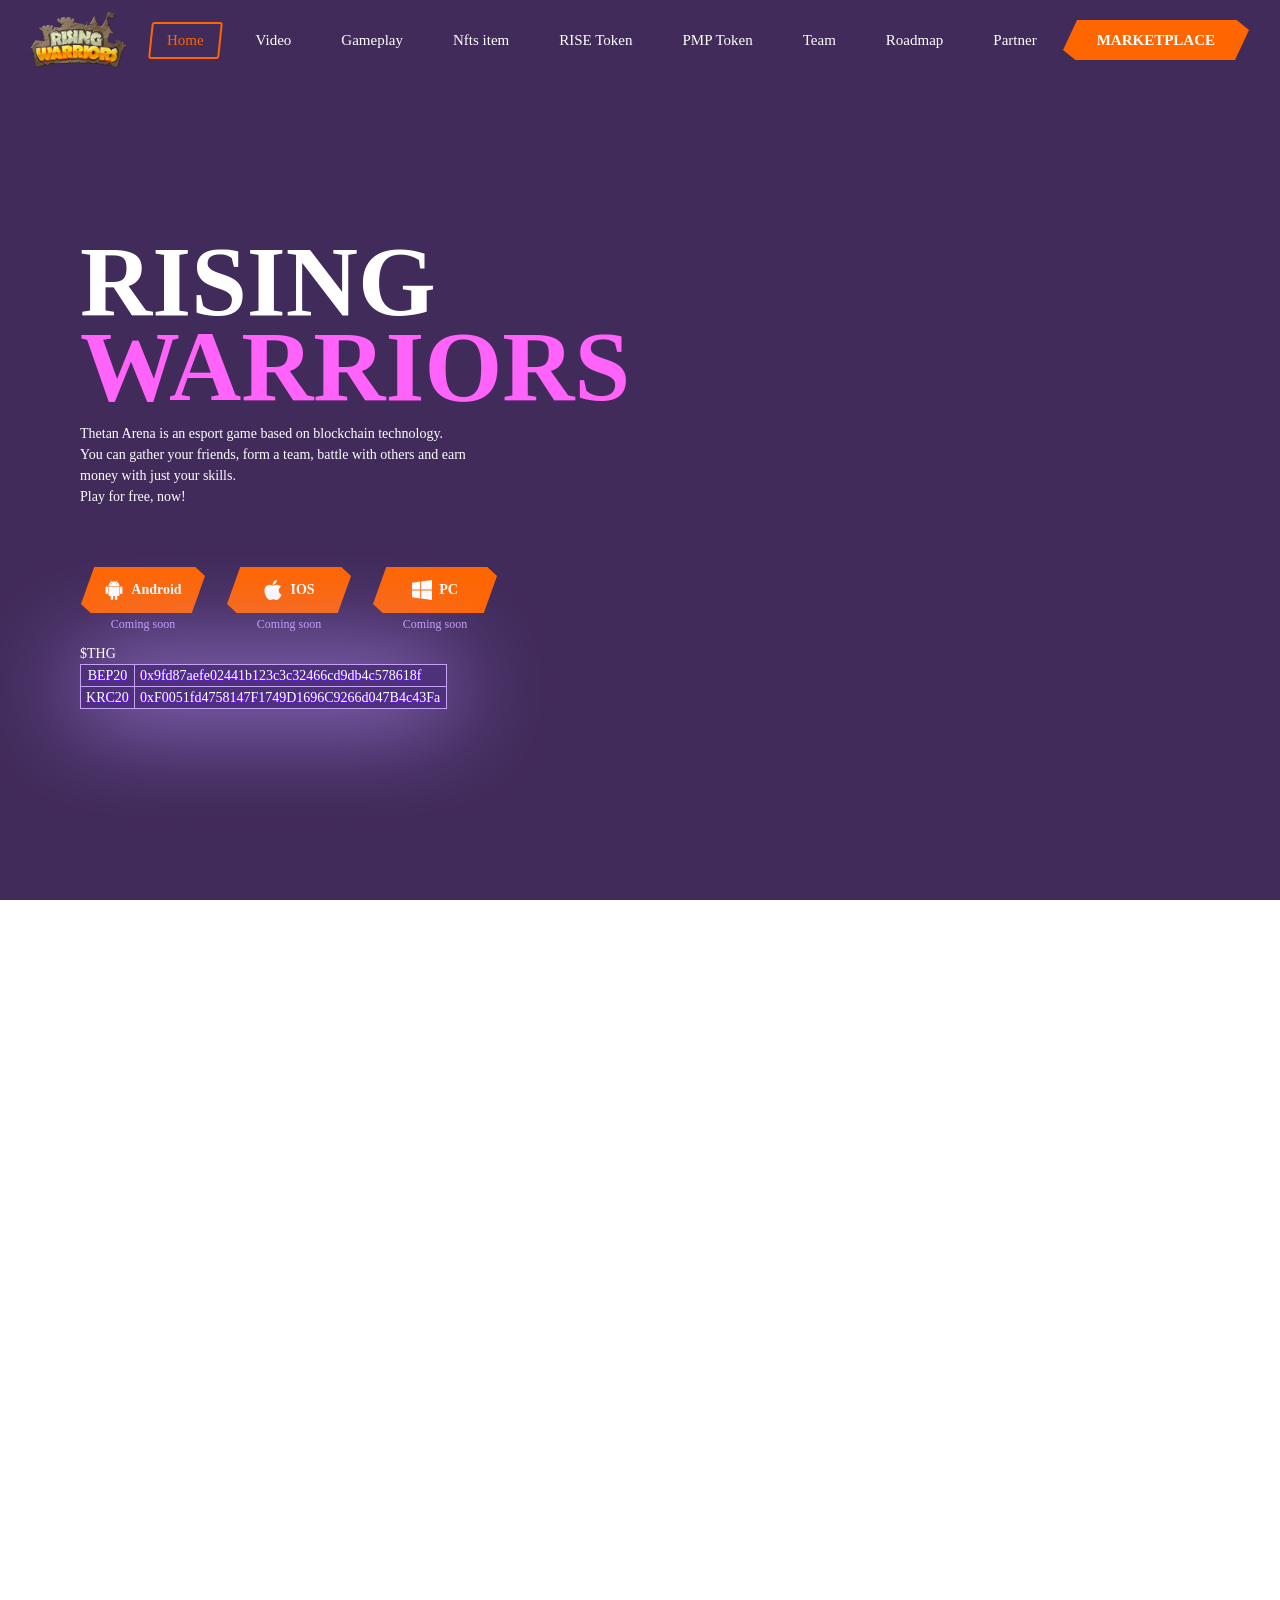
==== index.html @ c7181dd7 "test" ====
<!DOCTYPE html>
<html lang="vi">
<head>
<meta name="viewport" content="width=device-width,initial-scale=1,minimum-scale=1,maximum-scale=1">
<meta name='revisit-after' content='1 days' />
<meta http-equiv="Content-Type" content="text/html; charset=utf-8">
<title>Rising Warriors - MOBA E-Sport Play to earn (NFTs) Game</title>
<meta name="description" content="Thetan Arena is a esport (Moba + Battle Royale) game based on blockchain technology. You can gather your friends, form a team, battle with others and earn money with just your skills. Play for free, now!">
<meta property="og:title" content="Thetan Arena">
<meta property="og:type" content="website">
<meta property="og:url" content="https://www.thetanarena.com">
<meta property="og:image" content="image/GameIcon.png">
<meta property="og:description" content="Thetan Arena is an esport game based on blockchain technology. You can gather your friends, form a team, battle with others and earn money with just your skills. Play for free, now!">
<link href="images/theta-arena/Page1_IconThetaArena.png" rel="shortcut icon">
<link rel="stylesheet" href="fonts/stylesheet.css">
<link rel="stylesheet" href="css/font-awesome-5.css">
<link rel="stylesheet" href="css/bootstrap.min.css">
<link rel="stylesheet" href="css/owl.carousel.css">
<link rel="stylesheet" href="css/fullpage.css">
<link rel="stylesheet" href="css/animations.css">

<link rel="stylesheet" href="css/style.css">
</head>
<body>
<div class="loader-wrapper">
<div class="content-loader">
<div class="box-img-flex">
<img src="images/loading/Loading-Screen-2.gif" alt="">
</div>
<div class="text-loading">Loading...</div>
</div>
</div>
<header class="header fixed">
<div class="logo-header">
<div class="box-img-flex">
<img src="images/GameIcon.png" alt="">
</div>
</div>
<div class="menu-fullpage" id="menu-fullpage">
<ul>
<li data-menuanchor="home" class="active">
<a href="#home">
<span>Home</span>
</a>
</li>
<li data-menuanchor="video">
<a href="#video">
<span>Video</span>
</a>
</li>
<li data-menuanchor="gameplay">
<a href="#gameplay">
<span>Gameplay</span>
</a>
</li>
<li data-menuanchor="nfts-item">
<a href="#nfts-item">
<span>Nfts item</span>
</a>
</li>
<li data-menuanchor="theta-coin">
<a href="#rise-token">
<span>RISE Token</span>
</a>
</li>
<li data-menuanchor="theta-gem">
<a href="#pmp-token">
<span>PMP Token</span>
</a>
</li>
<li data-menuanchor="team">
<a href="#team">
<span>Team</span>
</a>
</li>
<li data-menuanchor="roadmap">
<a href="#roadmap">
<span>Roadmap</span>
</a>
</li>
<li data-menuanchor="partner">
<a href="#partner">
<span>Partner</span>
</a>
</li>
<li data-menuanchor="" class="button-wallet">
<div class="box-btn-main">
<a href="coming-soon.html" class="btn-main">
<span>Marketplace</span>
</a>
</div>
</li>
 </ul>
</div>
<a class="btn-menu-mobile" href="javascript:;">
<span></span>
<span></span>
<span></span>
</a>
</header>
<div class="y-mobile-menu">
<div class="m-menu__title">

<a href="javascript:;" class="m-menu-close">+</a>
</div>
<ul>
<li><a href="#about-section">Home</a></li>
<li><a href="#video-section">Video</a></li>
<li><a href="#gameplay-section">Gameplay</a></li>
<li><a href="#nfts-section">Nfts item</a></li>
<li><a href="#coin-section">Thetan Coin</a></li>
<li><a href="#gem-section">Thetan Gem</a></li>
<li><a href="#team-section">Team</a></li>
<li><a href="#roadmap-section">Roadmap</a></li>
<li><a href="#partner-section">Partner</a></li>
</ul>
</div>
<div class="overlay-menu"></div>
<main class="fullpage" id="fullpage">

<section class="section-full about-section" id="about-section">
<div class="box-section">

<div class="content-about animatedParent">
<div class="box-info">
<div class="box-title-theta">
<div class="box-effect animated">
<img src="images/about/Fx_Lightning/Fx_Electricity_1.png" alt="">
<img src="images/about/Fx_Lightning/Fx_Electricity_2.png" alt="">
<img src="images/about/Fx_Lightning/Fx_Electricity_3.png" alt="">
<img src="images/about/Fx_Lightning/Fx_Electricity_4.png" alt="">
<img src="images/about/Fx_Lightning/Fx_Electricity_5.png" alt="">
</div>
<div class="title-theta animated">
RISING 
<br>
<p>WARRIORS</p>
</div>
</div>
<div class="desc-theta animated fadeInUpShort delay-200">
Thetan Arena is an esport game based on blockchain technology.
<br> You can gather your friends, form a team, battle with others and earn money with just
your skills.
<br> Play for free, now!
</div>
<div class="box-download animated fadeInUpShort delay-300">
<div class="item">
<div class="box-btn-main">
<a href="#" class="btn-main">
<span><img src="images/about/Icon_android.svg" alt=""> Android</span>
</a>
</div>
<div class="soon">
Coming soon
</div>
</div>
<div class="item">
<div class="box-btn-main">
<a href="#" class="btn-main">
<span><img src="images/about/Icon_IOS.svg" alt=""> IOS</span>
</a>
</div>
<div class="soon">
Coming soon
</div>
</div>
<div class="item">
<div class="box-btn-main">
<a href="#" class="btn-main">
<span><img src="images/about/icon_pc.svg" alt=""> PC</span>
</a>
</div>
<div class="soon">
Coming soon
</div>
</div>
</div>
<div class="chain-table animated fadeInUpShort delay-400">
<span>$THG</span>
<table class="tg">
<tbody>
<tr>
<td class="tg-baqh"><span style="color:#FFF">BEP20</span></td>
<td class="tg-0lax"><span style="color:#FFF">0x9fd87aefe02441b123c3c32466cd9db4c578618f</span>
</td>
</tr>
<tr>
<td class="tg-baqh"><span style="color:#FFF">KRC20</span></td>
<td class="tg-0lax"><span style="color:#FFF">0xF0051fd4758147F1749D1696C9266d047B4c43Fa</span>
</td>
</tr>
</tbody>
</table>
</div>
</div>

</div>
<div class="box-mp4">
<video playsinline autoplay muted loop id="bgvid">

<source src="images/about/Page1_animation.mp4" type="video/mp4">
</video>
</div>
</div>
</section>


<section class="section-full video-section animatedParent" id="video-section">
<div class="box-video animated">
<video playsinline autoplay muted loop id="myVideo">
<source src="media/Rising_Warriors-Trailer.mp4" type="video/mp4">
</video>
</div>
<div class="btn-volume">
<i class="fas fa-volume-mute"></i>
</div>
</section>


<section class="section-full gameplay-section padding-section animatedParent" id="gameplay-section">
<div class="box-section">
<div class="box-title-main">
<div class="title-main padding-title">
Gameplay
</div>
<div class="desc-main">
Thetan Arena's gameplay is designed to revolve around the combination between your personal
skills and teamwork
<br> Challenge yourself with a wide variety of game modes:MOBA & Battle Royale, coming with
monthly updates and attractive rewards
</div>
</div>
<div class="gameplay-slider js-gameplay-slider owl-carousel">
<div class="item item-battle">
<div class="box-bg"></div>
<div class="box-content">
<div class="box-left battle-royal">
<div class="image img-1">
<img src="images/gameplay/Merged/BattleRoayl.png" alt="">
</div>
</div>
<div class="box-right">
<div class="box-content-right">
<div class="icon-game">
 <img src="images/gameplay/BR_Icon.png" alt="">
</div>
<div class="name-game">Battle Royale</div>
<div class="level-game">Solo - Duo</div>
<div class="desc-game">
Stay alive with your friend or be the last man standing. Show your skills
<br> and survive among a massive battle between 42 players/ 21 duos in this
<br> game mode.
</div>
<div class="box-btn-main btn-watch">
<a href="javascript:;" data-src="embed/e6Qkthx7kho" data-toggle="modal" data-target="#gameplayModal" class="btn-main btn-yellow btn-watch"><span> <i class="fas fa-play"></i>
Watch</span></a>
</div>

</div>
</div>
</div>
</div>
<div class="item item-death">
<div class="box-bg"></div>
<div class="box-content">
<div class="box-left death-match">
<div class="image img-1">
<img src="images/gameplay/Merged/Dealthmatch.png" alt="">
</div>
</div>
<div class="box-right">
<div class="box-content-right">
<div class="icon-game">
<img src="images/gameplay/DM_Icon.png" alt="">
</div>
<div class="name-game">Death match</div>
<div class="level-game">4v4</div>
<div class="desc-game">
Talent may win fights, but teamwork wins games. Form a group of 4
<br> players and battle with others. Lead your teammates and bring them
<br> all to glorious victory.
</div>
<div class="box-btn-main btn-watch">
<a href="javascript:;" data-src="embed/sZz9QXMzQ8s" data-toggle="modal" data-target="#gameplayModal" class="btn-main btn-yellow btn-watch"><span> <i class="fas fa-play"></i>
Watch</span></a>
</div>
</div>

</div>
</div>
</div>
<div class="item item-super">
<div class="box-bg"></div>
<div class="box-content">
<div class="box-left super-star">
<div class="image img-1">
<img src="images/gameplay/Merged/Superstar.png" alt="">
</div>
</div>
<div class="box-right">
<div class="box-content-right">
<div class="icon-game">
<img src="images/gameplay/SS_Icon.png" alt="">
</div>
<div class="name-game">Super star</div>
<div class="level-game">4v4</div>
<div class="desc-game">
Violence is not always the answer, but superstars are. Gather your
<br> team, defend each other and steal superstars before the enemies do in
<br> this increasingly fast-paced mode.
</div>
<div class="box-btn-main btn-watch">
<a href="javascript:;" data-src="embed/DljQfL4OJs4" data-toggle="modal" data-target="#gameplayModal" class="btn-main btn-yellow btn-watch"><span> <i class="fas fa-play"></i>
Watch</span></a>
</div>
</div>

</div>
</div>
</div>
<div class="item item-tower">
<div class="box-bg"></div>
<div class="box-content">
<div class="box-left tower-detroy">
<div class="image img-1">
<img src="images/gameplay/Merged/Robot.png" alt="">
</div>
</div>
<div class="box-right">
<div class="box-content-right">
<div class="icon-game">
<img src="images/gameplay/TD_Icon.png" alt="">
</div>
<div class="name-game">Tower Destroy</div>
<div class="level-game">4v4</div>
<div class="desc-game">
This mode is inspired by traditional MOBA games where you and your
<br> team rush toward the enemy base and bring down their nexus (tower).
</div>
<div class="box-btn-main btn-watch">
<a href="javascript:;" data-src="embed/tvH1XpEIEcE" data-toggle="modal" data-target="#gameplayModal" class="btn-main btn-yellow btn-watch"><span> <i class="fas fa-play"></i>
Watch</span></a>
</div>
</div>

</div>
</div>
</div>
</div>
</div>
</section>


<section class="section-full nfts-section padding-section animatedParent" id="nfts-section">
<div class="box-section">
<div class="box-title-main">
<div class="title-main padding-title">
NFTs Item
</div>
<div class="desc-main">
Earn your NFTs item by playing the game and sell it on the marketplace to make money
</div>
</div>
<div class="box-1700">
<div class="nfts-slider js-nfts-slider owl-carousel animatedParent" data-sequence='500'>
<div class="item">
<div class="item-nfts animated fadeInRight" data-id='1'>
<div class="img-nfts">
<a class="img-1" href="coming-soon.html" target="_blank">
<img src="images/nfts/NFT-Item_0000_Geisha-Lucy.png" alt="">
</a>
<a class="img-2" href="coming-soon.html" target="_blank">
<img src="images/nfts/NFT-Item_0001_Mortal.png" alt="">
</a>
</div>
</div>
</div>
<div class="item">
<div class="item-nfts animated fadeInRight" data-id='1'>
<div class="img-nfts">
<a class="img-1" href="coming-soon.html" target="_blank">
<img src="images/nfts/NFT-Item_0002_Lunar-New-year-Velvet.png" alt="">
</a>
<a class="img-2" href="coming-soon.html" target="_blank">
<img src="images/nfts/NFT-Item_0003_Kongkey.png" alt="">
</a>
</div>
</div>
</div>
<div class="item">
<div class="item-nfts animated fadeInRight" data-id='1'>
<div class="img-nfts">
<a class="img-1" href="coming-soon.html" target="_blank">
<img src="images/nfts/NFT-Item_0004_Taewkon.png" alt="">
</a>
<a class="img-2" href="coming-soon.html" target="_blank">
<img src="images/nfts/NFT-Item_0005_Mystic-Student-Durass.png" alt="">
</a>
</div>
</div>
</div>
<div class="item">
<div class="item-nfts animated fadeInRight" data-id='1'>
<div class="img-nfts">
<a class="img-1" href="coming-soon.html" target="_blank">
<img src="images/nfts/NFT-Item_0006_Titan-Veinka.png" alt="">
</a>
<a class="img-2" href="coming-soon.html" target="_blank">
<img src="images/nfts/NFT-Item_0007_Breaker.png" alt="">
</a>
</div>
</div>
</div>
<div class="item">
<div class="item-nfts animated fadeInRight" data-id='1'>
<div class="img-nfts">
<a class="img-1" href="coming-soon.html" target="_blank">
<img src="images/nfts/NFT-Item_0008_Anonymous-Raidon.png" alt="">
</a>
<a class="img-2" href="coming-soon.html" target="_blank">
<img src="images/nfts/NFT-Item_0009_Mary.png" alt="">
</a>
</div>
</div>
</div>
<div class="item">
<div class="item-nfts animated fadeInRight" data-id='1'>
<div class="img-nfts">
<a class="img-1" href="coming-soon.html" target="_blank">
<img src="images/nfts/NFT-Item_0010_Big-santa-Big-Papa.png" alt="">
</a>
<a class="img-2" href="coming-soon.html" target="_blank">
<img src="images/nfts/NFT-Item_0011_Cavalry-General-Cluster.png" alt="">
</a>
</div>
</div>
</div>
<div class="item">
<div class="item-nfts animated fadeInRight" data-id='1'>
<div class="img-nfts">
<a class="img-1" href="coming-soon.html" target="_blank">
<img src="images/nfts/NFT-Item_0012_Spaceman-Steelshot.png" alt="">
</a>
<a class="img-2" href="coming-soon.html" target="_blank">
<img src="images/nfts/NFT-Item_0013_Galaxy-Ranger.png" alt="">
</a>
</div>
</div>
</div>
<div class="item">
<div class="item-nfts animated fadeInRight" data-id='1'>
<div class="img-nfts">
<a class="img-1" href="coming-soon.html" target="_blank">
<img src="images/nfts/NFT-Item_0014_Raidon.png" alt="">
</a>
<a class="img-2" href="coming-soon.html" target="_blank">
<img src="images/nfts/NFT-Item_0015_Meiko.png" alt="">
</a>
</div>
</div>
</div>
<div class="item">
<div class="item-nfts animated fadeInRight" data-id='1'>
<div class="img-nfts">
<a class="img-1" href="coming-soon.html" target="_blank">
<img src="images/nfts/NFT-Item_0016_Rei.png" alt="">
</a>
<a class="img-2" href="coming-soon.html" target="_blank">
<img src="images/nfts/NFT-Item_0017_Morrod.png" alt="">
</a>
</div>
</div>
</div>
<div class="item">
<div class="item-nfts animated fadeInRight" data-id='1'>
<div class="img-nfts">
<a class="img-1" href="coming-soon.html" target="_blank">
<img src="images/nfts/NFT-Item_0018_Lucy.png" alt="">
</a>
<a class="img-2" href="coming-soon.html" target="_blank">
<img src="images/nfts/NFT-Item_0019_Benjamin.png" alt="">
</a>
</div>
</div>
</div>
<div class="item">
<div class="item-nfts animated fadeInRight" data-id='1'>
<div class="img-nfts">
<a class="img-1" href="coming-soon.html" target="_blank">
<img src="images/nfts/NFT-Item_0020_Shadow-Hunter-Bathos.png" alt="">
</a>
<a class="img-2" href="coming-soon.html" target="_blank">
<img src="images/nfts/NFT-Item_0021_Destroid.png" alt="">
 </a>
</div>
</div>
</div>
<div class="item">
<div class="item-nfts animated fadeInRight" data-id='1'>
<div class="img-nfts">
<a class="img-1" href="coming-soon.html" target="_blank">
<img src="images/nfts/NFT-Item_0022_Alien.png" alt="">
</a>
<a class="img-2" href="coming-soon.html" target="_blank">
<img src="images/nfts/NFT-Item_0023_Phoenix.png" alt="">
</a>
</div>
</div>
</div>
</div>
</div>
<div class="box-btn-main">
<a href="coming-soon.html" target="_blank" class="btn-main"><span>MARKETPLACE</span></a>
</div>
</div>
</section>


<section class="section-full coin-section padding-section bg-section animatedParent" id="coin-section">
<div class="box-section bg-section">
<div class="box-title-main">
<div class="title-main">
What's Thetan Coin?
</div>
<div class="desc-main">
Thetan Coin is our main ingame currency which can be achieved by playing game modes and
participating <br> in many other activities.
</div>
</div>
<div class="content-coin box-1700">
<div class="box">
<div class="list-item-coin list-1 animated fadeIn">
<div class="item-coin">
<div class="box-left animated">
<div class="name-coin">&nbsp;</div>
<div class="img-coin box-img-flex">
<img src="images/coin/Icon_Play2earn.png" alt="">
</div>
<div class="name-coin">Free to earn</div>

</div>
<div class="box-right">
<div class="list-coin">
<span>Special Events</span>
<span>Battle Pass</span>
<span>Ranking Rewards</span>
<span>Quest</span>
<span>Guild War</span>
<span>Tournament</span>
</div>
</div>
</div>
</div>
</div>
<div class="box box-middle animated fadeIn">
<div class="arrow-1 arrow-single">
<img src="images/coin/img_arrow1.png" alt="">
</div>
<div class="logo-coin">
<img src="images/coin/img_ThetaCoin.png" alt="">

</div>
<div class="arrow-2">
<img src="images/coin/img_arrow3.png" alt="">
</div>
</div>
<div class="box box-last animated fadeIn">
<div class="list-item-coin list-3">
<div class="item-coin">
 <div class="box-left box-inline ">
<div class="img-coin box-img-flex">
<img src="images/coin/Icon_Exchange2USD.png" alt="">
</div>
<div class="name-coin">Exchange</div>
</div>
</div>
<div class="item-coin">
<div class="box-left box-inline ">
<div class="img-coin box-img-flex">
<img src="images/coin/Icon_trade_hero.png" alt="">
</div>
<div class="name-coin">Trade</div>
</div>
</div>
<div class="item-coin">
<div class="box-left box-inline ">
<div class="img-coin box-img-flex">
<img src="images/coin/Icon_SummonHero.png" alt="">
</div>
<div class="name-coin">Thetan Box</div>
</div>
</div>
</div>
</div>
<div class="box-btn-main animated fadeIn">
<a href="coming-soon.html" class="btn-main"><span>DETAILs</span></a>
</div>
</div>
</div>
</section>


<section class="section-full coin-section gem-section padding-section animatedParent" id="gem-section">
<div class="box-section">
<div class="box-title-main">
<div class="title-main padding-title">
What's Thetan Gem?
</div>
<div class="desc-main">
Apart from Thetan Coin, Thetan Gem is an exclusive currency that makes players become investors.

</div>
</div>
<div class="content-coin box-1700">
<div class="box box-first animated fadeIn">
<div class="list-item-coin list-2">
<div class="item-coin item-center">
<div class="box-center">
<div class="img-coin box-img-flex">
<img src="images/gem/Page-5_0006_Play-to-earn.png" alt="">
</div>
<div class="name-coin">Free to earn</div>
</div>
</div>
<div class="item-coin item-center">
<div class="box-center">
<div class="img-coin box-img-flex">
<img src="images/gem/Page-5_0005_Market.png" alt="">
</div>
<div class="name-coin">Market</div>
</div>
</div>
</div>
</div>
<div class="box box-middle animated fadeIn">
<div class="arrow-1">
<img src="images/gem/Page-5_0000_Arrow-Gem-1.png" alt="">
</div>
<div class="logo-coin">

<img src="images/gem/Page-5_0002_Theta-Gem.png" alt="">
</div>
<div class="arrow-2">
<img src="images/gem/Page-5_0001_Arrow-Gem-2.png" alt="">
</div>
</div>
<div class="box box-last animated fadeIn">
<div class="list-item-coin list-2">
<div class="item-coin item-center">
<div class="box-left">
<div class="img-coin box-img-flex">
<img src="images/gem/Page-5_0004_Evolve-devolve.png" alt="">
</div>
<div class="name-coin">Evolve Heroes</div>
</div>
</div>
<div class="item-coin item-center">
<div class="box-left">
<div class="img-coin box-img-flex">
<img src="images/gem/Page-5_0003_Staking.png" alt="">
</div>
<div class="name-coin">Staking</div>
</div>
</div>
</div>
</div>
<div class="box-btn-main animated fadeIn">
<a href="#" class="btn-main"><span>DETAIL</span></a>
</div>
</div>
</div>
</section>


<section class="section-full team-section padding-section" id="team-section">
<div class="box-section">
<div class="box-title-main">
<div class="title-main">
Core Team
</div>
<div class="desc-main">
The team always plays an important role in the success of a project.
<br> As a team, we have been working with each other for more than 5 years, with everyone being
highly experienced in their own expertise
</div>
</div>
<div class="box-team-slider animatedParent">
<div class="box-1700">
<div class="team-slider js-team-slider owl-carousel">
<div class="item animated fadeInRightShort">
<div class="item-team">
<div class="avatar">
<img src="images/team/1.dinh.jpg" alt="">
</div>
<div class="name">Dinh Nguyen</div>
<div class="position">CEO</div>
<div class="experiences">
Co-Founder Rise Studio <br> 10 years of experience in Mobile Game Industry
</div>
</div>
</div>
<div class="item animated fadeInRightShort delay-200">
<div class="item-team">
<div class="avatar">
<img src="images/team/2.tam.jpg" alt="">
</div>
<div class="name">Tam Dinh</div>
<div class="position">CTO</div>
<div class="experiences">
Co-Founder Rise Studio <br> 20 years of experience on Game Systems
</div>
</div>
</div>
<div class="item animated fadeInRightShort delay-200">
<div class="item-team">
 <div class="avatar">
<img src="images/team/3.truong.jpg" alt="">
</div>
<div class="name">Truong Pham</div>
<div class="position">TA Manager</div>
<div class="experiences">
Co-founder Rise Studio<br> Head of Technical Architecture
</div>
</div>
</div>
<div class="item animated fadeInRightShort delay-100">
<div class="item-team">
<div class="avatar">
<img src="images/team/4.thinh.jpg" alt="">
</div>
<div class="name">Thinh Lam</div>
<div class="position">Game Performance Manager</div>
<div class="experiences">
Head of Game Performance<br> Rise Studio
</div>
</div>
</div>
<div class="item animated fadeInRightShort delay-350">
<div class="item-team">
<div class="avatar">
<img src="images/team/5.gia.jpg" alt="">
</div>
<div class="name">Tuan Tran</div>
<div class="position">Strategic Advisor
</div>
<div class="experiences">
Chairman MECorp<br> Founder Gate <br> Former Online Sales Director FPT online
</div>
</div>
</div>
<div class="item animated fadeInRightShort">
<div class="item-team">
<div class="avatar">
<img src="images/team/6.dung.jpg" alt="">
</div>
<div class="name">Hoang So</div>
<div class="position">CTO/Co-Founder Wolffun Game</div>
<div class="experiences">
Over 8 years <br> EXP on PvP Game
</div>
</div>
</div>
<div class="item animated fadeInRightShort">
<div class="item-team">
<div class="avatar">
<img src="images/team/7.eric.jpg" alt="">
</div>
<div class="name">Yoko</div>
<div class="position">CFO/Co-Founder Wolffun Game</div>
<div class="experiences">
Head of gamedesign <br> Wolffun Game
</div>
</div>
</div>
<div class="item animated fadeInRightShort">
<div class="item-team">
<div class="avatar">
<img src="images/team/8.logan.jpg" alt="">
</div>
<div class="name">Duc Dinh</div>
<div class="position">Game performance manager</div>
<div class="experiences">
Head of Game Performance <br> Wolffun Game
</div>
</div>
</div>
<div class="item animated fadeInRightShort">
<div class="item-team">
<div class="avatar">
<img src="images/team/9.thanh.jpg" alt="">
</div>
<div class="name">Dai Quoc</div>
<div class="position">Art Leader</div>
<div class="experiences">
Head of Visual Artist <br> Wolffun Game
</div>
</div>
</div>
</div>
</div>
</div>
</div>
</section>


<section class="section-full roadmap-section padding-section bg-section animatedParent" id="roadmap-section">
<div class="box-section">
<div class="box-title-main">
<div class="title-main">
Roadmap
</div>
</div>
<div class="bg-process">
<div class="box-process">
<div class="to-the-moon animated fadeInUpShort delay-1500">
<img src="images/roadmap/img_arrow.png" alt="">
<span>To the moon...</span>
</div>
<div class="list-timeline">
<div class="item animated fadeInUpShort">
<div class="time">Q3 2021</div>
<div class="alpha">Milestone 1</div>
</div>
<div class="item animated fadeInUpShort">
<div class="time">Q4 2021</div>
<div class="alpha">Milestone 2</div>
</div>
<div class="item animated fadeInUpShort delay-200">
<div class="time">Q1 2022</div>
<div class="alpha">Milestone 3</div>
</div>
<div class="item animated fadeInUpShort delay-400">
<div class="time">Q2 2022</div>
<div class="alpha">Milestone 4</div>
</div>
<div class="item animated fadeInUpShort delay-600">
<div class="time">Q3 2022</div>
<div class="alpha">Milestone 5</div>
</div>
<div class="item animated fadeInUpShort delay-800">
<div class="time">Q4 2022</div>
<div class="alpha">Milestone 6</div>
</div>
<div class="item animated fadeInUpShort delay-1000">
<div class="time">Q1 2023</div>
<div class="alpha">Milestone 7</div>
</div>
</div>
<div class="img-process">
<img src="images/roadmap/img_roadmap.png" alt="">
</div>
<div class="list-item">
<div class="item">
<div class="info">
<img src="images/roadmap/icon_marketplace.png" alt=""> Alpha test
</div>
 <div class="info">
<img src="images/roadmap/icon_NFTsItem.png" alt=""> $THG IDO
</div>
<div class="info">
<img src="images/roadmap/icon_season.png" alt=""> NFTs Heroes
</div>
</div>
<div class="item">
<div class="info">
<img src="images/roadmap/icon_marketplace.png" alt=""> Beta test
</div>
<div class="info">
<img src="images/roadmap/icon_NFTsItem.png" alt=""> Official Launch
</div>
<div class="info">
<img src="images/roadmap/icon_season.png" alt=""> Special events & Hero Rental
</div>
</div>
<div class="item">
<div class="info">
<img src="images/roadmap/icon_marketplace.png" alt=""> Guild
</div>
<div class="info">
<img src="images/roadmap/icon_NFTsItem.png" alt=""> Cosmetic system
</div>
<div class="info">
<img src="images/roadmap/icon_season.png" alt=""> 42 Players BR
</div>
</div>
<div class="item">
<div class="info">
<img src="images/roadmap/icon_marketplace.png" alt=""> Pets System
</div>
<div class="info">
<img src="images/roadmap/icon_NFTsItem.png" alt=""> Guild Quest
</div>
<div class="info">
<img src="images/roadmap/icon_season.png" alt=""> Staking
</div>
</div>
<div class="item">
<div class="info">
<img src="images/roadmap/icon_marketplace.png" alt=""> Co-op modes
</div>
<div class="info">
<img src="images/roadmap/icon_NFTsItem.png" alt=""> Guild Wars
</div>
<div class="info">
<img src="images/roadmap/icon_season.png" alt=""> Streaming
</div>
</div>
<div class="item">
<div class="info">
<img src="images/roadmap/icon_marketplace.png" alt=""> Tournament
</div>
<div class="info">
<img src="images/roadmap/icon_NFTsItem.png" alt=""> Battle pass
</div>
<div class="info">
<img src="images/roadmap/icon_season.png" alt=""> Donate system
</div>
</div>
<div class="item">
<div class="info">
<img src="images/roadmap/icon_marketplace.png" alt=""> Monthly content
</div>
<div class="info">
<img src="images/roadmap/icon_NFTsItem.png" alt=""> Offline event
 </div>
<div class="info">
<img src="images/roadmap/icon_season.png" alt=""> Live-ops
</div>
</div>
</div>
</div>

<div class="box-process-mobile box-mobile">
<div class="list-step">
<div class="item-step step-right">
<div class="icon-step">
<img src="images/roadmap/Icon_Point.png" alt="">
</div>
<div class="info-step animated fadeInRight">
<div class="time">Q3 2021 <span class="alpha">Milestone 1</span> </div>
<div class="info">
<img src="images/roadmap/icon_marketplace.png" alt=""> Alpha test
</div>
<div class="info">
<img src="images/roadmap/icon_NFTsItem.png" alt=""> $THG IDO
</div>
<div class="info">
<img src="images/roadmap/icon_season.png" alt=""> NFTs Heroes
</div>
</div>
</div>
<div class="item-step step-right">
<div class="icon-step">
<img src="images/roadmap/Icon_Point.png" alt="">
</div>
<div class="info-step animated fadeInRight delay-250">
<div class="time">Q4 2021 <span class="alpha">Milestone 2</span> </div>
<div class="info">
<img src="images/roadmap/icon_marketplace.png" alt=""> Beta test
</div>
<div class="info">
<img src="images/roadmap/icon_NFTsItem.png" alt=""> Official Launch
</div>
<div class="info">
<img src="images/roadmap/icon_season.png" alt=""> Special events & Hero Rental
</div>
</div>
</div>
<div class="item-step step-right">
<div class="icon-step">
<img src="images/roadmap/Icon_Point.png" alt="">
</div>
<div class="info-step animated fadeInRight delay-500">
<div class="time">Q1 2022 <span class="alpha">Milestone 3</span> </div>
<div class="info">
<img src="images/roadmap/icon_marketplace.png" alt=""> Guild
</div>
<div class="info">
<img src="images/roadmap/icon_NFTsItem.png" alt=""> Cosmetic system
</div>
<div class="info">
<img src="images/roadmap/icon_season.png" alt=""> 42 Players BR
</div>
</div>
</div>
<div class="item-step step-right">
<div class="icon-step">
<img src="images/roadmap/Icon_Point.png" alt="">
</div>
<div class="info-step animated fadeInRight delay-750">
<div class="time">Q2 2022 <span class="alpha">Milestone 4</span> </div>
<div class="info">
<img src="images/roadmap/icon_marketplace.png" alt=""> Pets System
</div>
<div class="info">
<img src="images/roadmap/icon_NFTsItem.png" alt=""> Guild Quest
</div>
<div class="info">
<img src="images/roadmap/icon_season.png" alt=""> Staking
</div>
</div>
</div>
<div class="item-step step-right">
<div class="icon-step">
<img src="images/roadmap/Icon_Point.png" alt="">
</div>
<div class="info-step animated fadeInRight delay-1000">
<div class="time">Q3 2022 <span class="alpha">Milestone 5</span> </div>
<div class="info">
<img src="images/roadmap/icon_marketplace.png" alt=""> Co-op modes
</div>
<div class="info">
<img src="images/roadmap/icon_NFTsItem.png" alt=""> Guild Wars
</div>
<div class="info">
<img src="images/roadmap/icon_season.png" alt=""> Streaming
</div>
</div>
</div>
<div class="item-step step-right">
<div class="icon-step">
<img src="images/roadmap/Icon_Point.png" alt="">
</div>
<div class="info-step animated fadeInRight delay-1250">
<div class="time">Q4 2022 <span class="alpha">Milestone 6</span> </div>
<div class="info">
<img src="images/roadmap/icon_marketplace.png" alt=""> Tournament
</div>
<div class="info">
<img src="images/roadmap/icon_NFTsItem.png" alt=""> Battle pass
</div>
<div class="info">
<img src="images/roadmap/icon_season.png" alt=""> Donate system
</div>
</div>
</div>
<div class="item-step step-right">
<div class="icon-step">
<img src="images/roadmap/Icon_Point.png" alt="">
</div>
<div class="info-step animated fadeInRight delay-1500">
<div class="time">Q1 2023 <span class="alpha">Milestone 7</span> </div>
<div class="info">
<img src="images/roadmap/icon_marketplace.png" alt=""> Monthly content
</div>
<div class="info">
<img src="images/roadmap/icon_NFTsItem.png" alt=""> Offline event
</div>
<div class="info">
<img src="images/roadmap/icon_season.png" alt=""> Live-ops
 </div>
</div>
</div>
<div class="item-step step-right">
<div class="icon-step">
<img src="images/roadmap/Icon_Point.png" alt="">
</div>
<div class="info-step animated fadeInRight delay-1750">
<div class="time"> <span class="alpha">To the mooon...</span> </div>
</div>
</div>
</div>
</div>
</div>
</div>
</section>


<section class="section-full partner-section padding-section" id="partner-section">
<div class="container">
<div class="box-title-main">
<div class="title-main title-develop">
Developer
</div>
</div>
<div class="list-partner animatedParent">
<div class="item-develop animated fadeInDownShort">
<img src="images/Wolffun-Logo_White.png" alt="">
</div>
</div>
<div class="box-title-main">
<div class="title-main">
Investor & Partner
</div>
</div>
<div class="list-partner animatedParent">
<div class="item-partner animated fadeInDownShort">
<img src="images/partner/1.png" alt="">
</div>
<div class="item-partner animated fadeInDownShort">
<img src="images/partner/2.png" alt="">
</div>
<div class="item-partner animated fadeInDownShort">
<img src="images/partner/3.png" alt="">
</div>
<div class="item-partner animated fadeInDownShort">
<img src="images/partner/4.png" alt="">
</div>
<div class="item-partner animated fadeInDownShort">
<img src="images/partner/5.png" alt="">
</div>
<div class="item-partner animated fadeInDownShort">
<img src="images/partner/6_.png" alt="">
</div>
<div class="item-partner animated fadeInDownShort">
<img src="images/partner/6.png" alt="">
</div>

<div class="item-partner animated fadeInDownShort">
<img src="images/partner/8.png" alt="">
</div>
<div class="item-partner animated fadeInDownShort">
<img src="images/partner/9.png" alt="">
</div>
<div class="item-partner animated fadeInDownShort">
<img src="images/partner/10.png" alt="">
</div>
<div class="item-partner animated fadeInDownShort">
<img src="images/partner/11.png" alt="">
</div>
<div class="item-partner animated fadeInDownShort">
<img src="images/partner/16.png" alt="">
</div>
<div class="item-partner animated fadeInDownShort">
<img src="images/partner/0.png" alt="">
</div>
<div class="item-partner animated fadeInDownShort">
<img src="images/partner/15.png" alt="">
</div>
<div class="item-partner animated fadeInDownShort">
<img src="images/partner/15_.png" alt="">
</div>
<div class="item-partner animated fadeInDownShort">
<img src="images/partner/17.png" alt="">
</div>
<div class="item-partner animated fadeInDownShort">
<img src="images/partner/18.png" alt="">
</div>
</div>
</div>
</section>


<footer class="footer section-full fp-auto-height">
<div class="box-section">
<div class="item-footer">
<div class="logo-footer box-img-flex">
<img src="images/GameIcon.png" alt="">
</div>
<div class="copyright">Copyright @RiseStudio game 2021
</div>
</div>
<div class="item-footer box-link">
<div class="link-footer">
<div class="list-link">
<a href="#home">Home</a>
<a href="#gameplay">Gameplay</a>
<a href="#nfts-item">NFTs Items</a>
<a href="#theta-coin">Thetan Coin</a>
</div>
<div class="list-link">
<a href="#theta-gem">Thetan Gem</a>
<a href="#team">Team</a>
<a href="#roadmap">Roadmap</a>
<a href="https://doc.thetanarena.com/">Document</a>
</div>
<div class="list-link">
<a href="https://www.wolffungame.com">About Wolffun</a>
<a href="https://doc.thetanarena.com/faqs/policy">Policy</a>
<a href="https://doc.thetanarena.com/">Whitepaper</a>
</div>
</div>
</div>
<div class="item-footer">
<div class="join-our">
Join our community
</div>
<div class="list-social">
<li>
<a class="box-img-flex" href="https://www.facebook.com/thetanarena" target="_blank">
<img src="images/mutual/Icon_facebook.png" alt="">
</a>
</li>
<li>
<a class="box-img-flex" href="https://twitter.com/ThetanArena" target="_blank">
<img src="images/mutual/Icon_Twitter.png" alt="">
</a>
</li>
<li>
<a class="box-img-flex" href="https://discord.gg/Wfx2XDSuwe" target="_blank">
<img src="images/mutual/Icon_Discord.png" alt="">
</a>
</li>
<li>
<a class="box-img-flex" href="https://t.me/joinchat/UdcC5pf0B1QyZjU1" target="_blank">
<img src="images/mutual/icon_telegram.png" alt="">
</a>
</li>
</div>
</div>
</div>
</footer>
</main>

<div class="gameplay-modal modal fade" id="gameplayModal" tabindex="-1" role="dialog" aria-labelledby="exampleModalLabel" aria-hidden="true">
<div class="modal-dialog" role="document">
<div class="modal-content">
<div class="modal-body">
<button type="button" class="close" data-dismiss="modal" aria-label="Close">
<span aria-hidden="true">&times;</span>
</button>
 <div class="box-iframe">
<iframe id="video-modal" width="560" height="315" src="" title="YouTube video player" frameborder="0" allow="accelerometer; autoplay; clipboard-write; encrypted-media; gyroscope; picture-in-picture" allowfullscreen></iframe>
</div>
</div>
</div>
</div>
</div>

<!--
<div class="notice-modal modal fade" id="noticeModal" tabindex="-1" role="dialog" aria-labelledby="exampleModalLabel" aria-hidden="true" data-backdrop="static" data-keyboard="false">
<div class="modal-dialog" role="document">
<div class="modal-content">
<div class="modal-header">
<h5 class="modal-title" id="noticeModalTitle">NOTICE AND DISCLAIMER</h5>
</div>
<div class="modal-body">
<iframe id="noticeFrame" src="notice.html"></iframe>
</div>
<div class="modal-footer">
<button type="button" class="btn btn-secondary" data-dismiss="modal" disabled id="acceptBtn" onclick="saveAccept()">Accept</button>
</div>
</div>
</div>
</div>
-->

<script src="js/jquery-3.4.1.min.js"></script>
<script src="js/bootstrap.min.js"></script>
<script src="js/fullpage.js"></script>
<script src="js/css3-animate-it.js"></script>
<script src="js/owl.carousel.min.js"></script>
<script src="js/script.js"></script>
</body>
</html>
---- fonts/stylesheet.css ----
@font-face{font-family:Rokkitt th;src:url(ProximaNova-Extrabld.woff2) format('woff2'),url(ProximaNova-Extrabld.woff) format('woff'),url(ProximaNova-Extrabld.ttf) format('truetype'),url(ProximaNova-Extrabld.svg#ProximaNova-Extrabld) format('svg');font-weight:700;font-style:normal;font-display:swap}@font-face{font-family:Rokkitt;src:url(ShareTech-Regular.woff2) format('woff2'),url(ShareTech-Regular.woff) format('woff'),url(ShareTech-Regular.ttf) format('truetype'),url(ShareTech-Regular.svg#ShareTech-Regular) format('svg');font-weight:400;font-style:normal;font-display:swap}
---- css/fullpage.css ----
/*!
 * fullPage 3.0.5
 * https://github.com/alvarotrigo/fullPage.js
 *
 * @license GPLv3 for open source use only
 * or Fullpage Commercial License for commercial use
 * http://alvarotrigo.com/fullPage/pricing/
 *
 * Copyright (C) 2018 http://alvarotrigo.com/fullPage - A project by Alvaro Trigo
 */
html.fp-enabled,
.fp-enabled body {
    margin: 0;
    padding: 0;
    overflow:hidden;

    /*Avoid flicker on slides transitions for mobile phones #336 */
    -webkit-tap-highlight-color: rgba(0,0,0,0);
}
.fp-section {
    position: relative;
    -webkit-box-sizing: border-box; /* Safari<=5 Android<=3 */
    -moz-box-sizing: border-box; /* <=28 */
    box-sizing: border-box;
}
.fp-slide {
    float: left;
}
.fp-slide, .fp-slidesContainer {
    height: 100%;
    display: block;
}
.fp-slides {
    z-index:1;
    height: 100%;
    overflow: hidden;
    position: relative;
    -webkit-transition: all 0.3s ease-out; /* Safari<=6 Android<=4.3 */
    transition: all 0.3s ease-out;
}
.fp-section.fp-table, .fp-slide.fp-table {
    display: table;
    table-layout:fixed;
    width: 100%;
}
.fp-tableCell {
    display: table-cell;
    vertical-align: middle;
    width: 100%;
    height: 100%;
}
.fp-slidesContainer {
    float: left;
    position: relative;
}
.fp-controlArrow {
    -webkit-user-select: none; /* webkit (safari, chrome) browsers */
    -moz-user-select: none; /* mozilla browsers */
    -khtml-user-select: none; /* webkit (konqueror) browsers */
    -ms-user-select: none; /* IE10+ */
    position: absolute;
    z-index: 4;
    top: 50%;
    cursor: pointer;
    width: 0;
    height: 0;
    border-style: solid;
    margin-top: -38px;
    -webkit-transform: translate3d(0,0,0);
    -ms-transform: translate3d(0,0,0);
    transform: translate3d(0,0,0);
}
.fp-controlArrow.fp-prev {
    left: 15px;
    width: 0;
    border-width: 38.5px 34px 38.5px 0;
    border-color: transparent #fff transparent transparent;
}
.fp-controlArrow.fp-next {
    right: 15px;
    border-width: 38.5px 0 38.5px 34px;
    border-color: transparent transparent transparent #fff;
}
.fp-scrollable {
    overflow: hidden;
    position: relative;
}
.fp-scroller{
    overflow: hidden;
}
.iScrollIndicator{
    border: 0 !important;
}
.fp-notransition {
    -webkit-transition: none !important;
    transition: none !important;
}
#fp-nav {
    position: fixed;
    z-index: 100;
    margin-top: -32px;
    top: 50%;
    opacity: 1;
    -webkit-transform: translate3d(0,0,0);
}
#fp-nav.fp-right {
    right: 17px;
}
#fp-nav.fp-left {
    left: 17px;
}
.fp-slidesNav{
    position: absolute;
    z-index: 4;
    opacity: 1;
    -webkit-transform: translate3d(0,0,0);
    -ms-transform: translate3d(0,0,0);
    transform: translate3d(0,0,0);
    left: 0 !important;
    right: 0;
    margin: 0 auto !important;
}
.fp-slidesNav.fp-bottom {
    bottom: 17px;
}
.fp-slidesNav.fp-top {
    top: 17px;
}
#fp-nav ul,
.fp-slidesNav ul {
  margin: 0;
  padding: 0;
}
#fp-nav ul li,
.fp-slidesNav ul li {
    display: block;
    width: 14px;
    height: 13px;
    margin: 7px;
    position:relative;
}
.fp-slidesNav ul li {
    display: inline-block;
}
#fp-nav ul li a,
.fp-slidesNav ul li a {
    display: block;
    position: relative;
    z-index: 1;
    width: 100%;
    height: 100%;
    cursor: pointer;
    text-decoration: none;
}
#fp-nav ul li a.active span,
.fp-slidesNav ul li a.active span,
#fp-nav ul li:hover a.active span,
.fp-slidesNav ul li:hover a.active span{
    height: 12px;
    width: 12px;
    margin: -6px 0 0 -6px;
    border-radius: 100%;
 }
#fp-nav ul li a span,
.fp-slidesNav ul li a span {
    border-radius: 50%;
    position: absolute;
    z-index: 1;
    height: 4px;
    width: 4px;
    border: 0;
    background: #333;
    left: 50%;
    top: 50%;
    margin: -2px 0 0 -2px;
    -webkit-transition: all 0.1s ease-in-out;
    -moz-transition: all 0.1s ease-in-out;
    -o-transition: all 0.1s ease-in-out;
    transition: all 0.1s ease-in-out;
}
#fp-nav ul li:hover a span,
.fp-slidesNav ul li:hover a span{
    width: 10px;
    height: 10px;
    margin: -5px 0px 0px -5px;
}
#fp-nav ul li .fp-tooltip {
    position: absolute;
    top: -2px;
    color: #fff;
    font-size: 14px;
    font-family: arial, helvetica, sans-serif;
    white-space: nowrap;
    max-width: 220px;
    overflow: hidden;
    display: block;
    opacity: 0;
    width: 0;
    cursor: pointer;
}
#fp-nav ul li:hover .fp-tooltip,
#fp-nav.fp-show-active a.active + .fp-tooltip {
    -webkit-transition: opacity 0.2s ease-in;
    transition: opacity 0.2s ease-in;
    width: auto;
    opacity: 1;
}
#fp-nav ul li .fp-tooltip.fp-right {
    right: 20px;
}
#fp-nav ul li .fp-tooltip.fp-left {
    left: 20px;
}
.fp-auto-height.fp-section,
.fp-auto-height .fp-slide,
.fp-auto-height .fp-tableCell{
    height: auto !important;
}

.fp-responsive .fp-auto-height-responsive.fp-section,
.fp-responsive .fp-auto-height-responsive .fp-slide,
.fp-responsive .fp-auto-height-responsive .fp-tableCell {
    height: auto !important;
}

/*Only display content to screen readers*/
.fp-sr-only{
    position: absolute;
    width: 1px;
    height: 1px;
    padding: 0;
    overflow: hidden;
    clip: rect(0, 0, 0, 0);
    white-space: nowrap;
    border: 0;
}
---- css/animations.css ----
.animated{-webkit-animation-duration:.7s;animation-duration:.7s;-webkit-animation-fill-mode:both;animation-fill-mode:both}.slow{-webkit-animation-duration:1.5s;animation-duration:1.5s;-webkit-animation-fill-mode:both;animation-fill-mode:both}.slower{-webkit-animation-duration:2s;animation-duration:2s;-webkit-animation-fill-mode:both;animation-fill-mode:both}.slowest{-webkit-animation-duration:3s;animation-duration:3s;-webkit-animation-fill-mode:both;animation-fill-mode:both}.delay-100{-webkit-animation-delay:.1s;-moz-animation-delay:.1s;-o-animation-delay:.1s;animation-delay:.1s}.delay-200{-webkit-animation-delay:.2s;-moz-animation-delay:.2s;-o-animation-delay:.2s;animation-delay:.2s}.delay-250{-webkit-animation-delay:.25s;-moz-animation-delay:.25s;-o-animation-delay:.25s;animation-delay:.25s}.delay-300{-webkit-animation-delay:.3s;-moz-animation-delay:.3s;-o-animation-delay:.3s;animation-delay:.3s}.delay-350{-webkit-animation-delay:.35s;-moz-animation-delay:.35s;-o-animation-delay:.35s;animation-delay:.35s}.delay-400{-webkit-animation-delay:.4s;-moz-animation-delay:.4s;-o-animation-delay:.4s;animation-delay:.4s}.delay-500{-webkit-animation-delay:.5s;-moz-animation-delay:.5s;-o-animation-delay:.5s;animation-delay:.5s}.delay-600{-webkit-animation-delay:.6s;-moz-animation-delay:.6s;-o-animation-delay:.6s;animation-delay:.6s}.delay-750{-webkit-animation-delay:.75s;-moz-animation-delay:.75s;-o-animation-delay:.75s;animation-delay:.75s}.delay-800{-webkit-animation-delay:.8s;-moz-animation-delay:.8s;-o-animation-delay:.8s;animation-delay:.8s}.delay-1000{-webkit-animation-delay:1s;-moz-animation-delay:1s;-o-animation-delay:1s;animation-delay:1s}.delay-1200{-webkit-animation-delay:1.2s;-moz-animation-delay:1.2s;-o-animation-delay:1.2s;animation-delay:1.2s}.delay-1250{-webkit-animation-delay:1.25s;-moz-animation-delay:1.25s;-o-animation-delay:1.25s;animation-delay:1.25s}.delay-1400{-webkit-animation-delay:1.4s;-moz-animation-delay:1.4s;-o-animation-delay:1.4s;animation-delay:1.4s}.delay-1500{-webkit-animation-delay:1.5s;-moz-animation-delay:1.5s;-o-animation-delay:1.5s;animation-delay:1.5s}.delay-1600{-webkit-animation-delay:1.6s;-moz-animation-delay:1.6s;-o-animation-delay:1.6s;animation-delay:1.6s}.delay-1750{-webkit-animation-delay:1.75s;-moz-animation-delay:1.75s;-o-animation-delay:1.75s;animation-delay:1.75s}.delay-1800{-webkit-animation-delay:1.8s;-moz-animation-delay:1.8s;-o-animation-delay:1.8s;animation-delay:1.8s}.delay-2000{-webkit-animation-delay:2s;-moz-animation-delay:2s;-o-animation-delay:2s;animation-delay:2s}.delay-2500{-webkit-animation-delay:2.5s;-moz-animation-delay:2.5s;-o-animation-delay:2.5s;animation-delay:2.5s}.delay-2000{-webkit-animation-delay:2s;-moz-animation-delay:2s;-o-animation-delay:2s;animation-delay:2s}.delay-2500{-webkit-animation-delay:2.5s;-moz-animation-delay:2.5s;-o-animation-delay:2.5s;animation-delay:2.5s}.delay-3000{-webkit-animation-delay:3s;-moz-animation-delay:3s;-o-animation-delay:3s;animation-delay:3s}.delay-3500{-webkit-animation-delay:3.5s;-moz-animation-delay:3.5s;-o-animation-delay:3.5s;animation-delay:3.5s}.bounceInRight,.bounceInLeft,.bounceInUp,.bounceInDown{opacity:0;-webkit-transform:translateX(400px);transform:translateX(400px)}.fadeInRight,.fadeInLeft,.fadeInUp,.fadeInDown{opacity:0;-webkit-transform:translateX(400px);transform:translateX(400px)}.flipInX,.flipInY,.rotateIn,.rotateInUpLeft,.rotateInUpRight,.rotateInDownLeft,.rotateDownUpRight,.rollIn{opacity:0}.lightSpeedInRight,.lightSpeedInLeft{opacity:0;-webkit-transform:translateX(400px);transform:translateX(400px)}@-webkit-keyframes bounceIn{0%{opacity:0;-webkit-transform:scale(.3)}50%{opacity:1;-webkit-transform:scale(1.05)}70%{-webkit-transform:scale(.9)}100%{-webkit-transform:scale(1)}}@keyframes bounceIn{0%{opacity:0;transform:scale(.3)}50%{opacity:1;transform:scale(1.05)}70%{transform:scale(.9)}100%{transform:scale(1)}}.bounceIn.go{-webkit-animation-name:bounceIn;animation-name:bounceIn}@-webkit-keyframes bounceInRight{0%{opacity:0;-webkit-transform:translateX(400px)}60%{-webkit-transform:translateX(-30px)}80%{-webkit-transform:translateX(10px)}100%{opacity:1;-webkit-transform:translateX(0)}}@keyframes bounceInRight{0%{opacity:0;transform:translateX(400px)}60%{transform:translateX(-30px)}80%{transform:translateX(10px)}100%{opacity:1;transform:translateX(0)}}.bounceInRight.go{-webkit-animation-name:bounceInRight;animation-name:bounceInRight}@-webkit-keyframes bounceInLeft{0%{opacity:0;-webkit-transform:translateX(-400px)}60%{-webkit-transform:translateX(30px)}80%{-webkit-transform:translateX(-10px)}100%{opacity:1;-webkit-transform:translateX(0)}}@keyframes bounceInLeft{0%{opacity:0;transform:translateX(-400px)}60%{transform:translateX(30px)}80%{transform:translateX(-10px)}100%{opacity:1;transform:translateX(0)}}.bounceInLeft.go{-webkit-animation-name:bounceInLeft;animation-name:bounceInLeft}@-webkit-keyframes bounceInUp{0%{opacity:0;-webkit-transform:translateY(400px)}60%{-webkit-transform:translateY(-30px)}80%{-webkit-transform:translateY(10px)}100%{opacity:1;-webkit-transform:translateY(0)}}@keyframes bounceInUp{0%{opacity:0;transform:translateY(400px)}60%{transform:translateY(-30px)}80%{transform:translateY(10px)}100%{opacity:1;transform:translateY(0)}}.bounceInUp.go{-webkit-animation-name:bounceInUp;animation-name:bounceInUp}@-webkit-keyframes bounceInDown{0%{opacity:0;-webkit-transform:translateY(-400px)}60%{-webkit-transform:translateY(30px)}80%{-webkit-transform:translateY(-10px)}100%{opacity:1;-webkit-transform:translateY(0)}}@keyframes bounceInDown{0%{opacity:0;transform:translateY(-400px)}60%{transform:translateY(30px)}80%{transform:translateY(-10px)}100%{opacity:1;transform:translateY(0)}}.bounceInDown.go{-webkit-animation-name:bounceInDown;animation-name:bounceInDown}@-webkit-keyframes fadeIn{0%{opacity:0}100%{opacity:1;display:block}}@keyframes fadeIn{0%{opacity:0}100%{opacity:1;display:block}}.fadeIn{opacity:0}.fadeIn.go{-webkit-animation-name:fadeIn;animation-name:fadeIn}@-webkit-keyframes growIn{0%{-webkit-transform:scale(.2);opacity:0}50%{-webkit-transform:scale(1.2)}100%{-webkit-transform:scale(1);opacity:1}}@keyframes growIn{0%{transform:scale(.2);opacity:0}50%{transform:scale(1.2)}100%{transform:scale(1);opacity:1}}.growIn{-webkit-transform:scale(.2);transform:scale(.2);opacity:0}.growIn.go{-webkit-animation-name:growIn;animation-name:growIn}@-webkit-keyframes shake{0%,100%{-webkit-transform:translateX(0)}10%,30%,50%,70%,90%{-webkit-transform:translateX(-10px)}20%,40%,60%,80%{-webkit-transform:translateX(10px)}}@keyframes shake{0%,100%{transform:translateX(0)}10%,30%,50%,70%,90%{transform:translateX(-10px)}20%,40%,60%,80%{transform:translateX(10px)}}.shake.go{-webkit-animation-name:shake;animation-name:shake}@-webkit-keyframes shakeUp{0%,100%{-webkit-transform:translateY(0)}10%,30%,50%,70%,90%{-webkit-transform:translateY(-10px)}20%,40%,60%,80%{-webkit-transform:translateY(10px)}}@keyframes shakeUp{0%,100%{transform:translateY(0)}10%,30%,50%,70%,90%{transform:translateY(-10px)}20%,40%,60%,80%{transform:translateY(10px)}}.shakeUp.go{-webkit-animation-name:shakeUp;animation-name:shakeUp}@-webkit-keyframes fadeInLeft{0%{opacity:0;-webkit-transform:translateX(-400px)}50%{opacity:.3}100%{opacity:1;-webkit-transform:translateX(0)}}@keyframes fadeInLeft{0%{opacity:0;transform:translateX(-400px)}50%{opacity:.3}100%{opacity:1;transform:translateX(0)}}.fadeInLeft{opacity:0;-webkit-transform:translateX(-400px);transform:translateX(-400px)}.fadeInLeft.go{-webkit-animation-name:fadeInLeft;animation-name:fadeInLeft}@-webkit-keyframes fadeInRight{0%{opacity:0;-webkit-transform:translateX(400px)}50%{opacity:.3}100%{opacity:1;-webkit-transform:translateX(0)}}@keyframes fadeInRight{0%{opacity:0;transform:translateX(400px)}50%{opacity:.3}100%{opacity:1;transform:translateX(0)}}.fadeInRight{opacity:0;-webkit-transform:translateX(400px);transform:translateX(400px)}.fadeInRight.go{-webkit-animation-name:fadeInRight;animation-name:fadeInRight}@-webkit-keyframes fadeInUp{0%{opacity:0;-webkit-transform:translateY(400px)}50%{opacity:.3}100%{opacity:1;-webkit-transform:translateY(0)}}@keyframes fadeInUp{0%{opacity:0;transform:translateY(400px)}50%{opacity:.3}100%{opacity:1;transform:translateY(0)}}.fadeInUp{opacity:0;-webkit-transform:translateY(400px);transform:translateY(400px)}.fadeInUp.go{-webkit-animation-name:fadeInUp;animation-name:fadeInUp}@-webkit-keyframes fadeInDown{0%{opacity:0;-webkit-transform:translateY(-400px)}50%{opacity:.3}100%{opacity:1;-webkit-transform:translateY(0)}}@keyframes fadeInDown{0%{opacity:0;transform:translateY(-400px)}50%{opacity:.3}100%{opacity:1;transform:translateY(0)}}.fadeInDown{opacity:0;-webkit-transform:translateY(-400px);transform:translateY(-400px)}.fadeInDown.go{-webkit-animation-name:fadeInDown;animation-name:fadeInDown}@-webkit-keyframes rotateIn{0%{-webkit-transform-origin:center center;-webkit-transform:rotate(-200deg);opacity:0}100%{-webkit-transform-origin:center center;-webkit-transform:rotate(0);opacity:1}}@keyframes rotateIn{0%{transform-origin:center center;transform:rotate(-200deg);opacity:0}100%{transform-origin:center center;transform:rotate(0);opacity:1}}.rotateIn.go{-webkit-animation-name:rotateIn;animation-name:rotateIn}@-webkit-keyframes rotateInUpLeft{0%{-webkit-transform-origin:left bottom;-webkit-transform:rotate(90deg);opacity:0}100%{-webkit-transform-origin:left bottom;-webkit-transform:rotate(0);opacity:1}}@keyframes rotateInUpLeft{0%{transform-origin:left bottom;transform:rotate(90deg);opacity:0}100%{transform-origin:left bottom;transform:rotate(0);opacity:1}}.rotateInUpLeft.go{-webkit-animation-name:rotateInUpLeft;animation-name:rotateInUpLeft}@-webkit-keyframes rotateInDownLeft{0%{-webkit-transform-origin:left bottom;-webkit-transform:rotate(-90deg);opacity:0}100%{-webkit-transform-origin:left bottom;-webkit-transform:rotate(0);opacity:1}}@keyframes rotateInDownLeft{0%{transform-origin:left bottom;transform:rotate(-90deg);opacity:0}100%{transform-origin:left bottom;transform:rotate(0);opacity:1}}.rotateInDownLeft.go{-webkit-animation-name:rotateInDownLeft;animation-name:rotateInDownLeft}@-webkit-keyframes rotateInUpRight{0%{-webkit-transform-origin:right bottom;-webkit-transform:rotate(-90deg);opacity:0}100%{-webkit-transform-origin:right bottom;-webkit-transform:rotate(0);opacity:1}}@keyframes rotateInUpRight{0%{transform-origin:right bottom;transform:rotate(-90deg);opacity:0}100%{transform-origin:right bottom;transform:rotate(0);opacity:1}}.rotateInUpRight.go{-webkit-animation-name:rotateInUpRight;animation-name:rotateInUpRight}@-webkit-keyframes rotateInDownRight{0%{-webkit-transform-origin:right bottom;-webkit-transform:rotate(90deg);opacity:0}100%{-webkit-transform-origin:right bottom;-webkit-transform:rotate(0);opacity:1}}@keyframes rotateInDownRight{0%{transform-origin:right bottom;transform:rotate(90deg);opacity:0}100%{transform-origin:right bottom;transform:rotate(0);opacity:1}}.rotateInDownRight.go{-webkit-animation-name:rotateInDownRight;animation-name:rotateInDownRight}@-webkit-keyframes rollIn{0%{opacity:0;-webkit-transform:translateX(-100%) rotate(-120deg)}100%{opacity:1;-webkit-transform:translateX(0px) rotate(0deg)}}@keyframes rollIn{0%{opacity:0;transform:translateX(-100%) rotate(-120deg)}100%{opacity:1;transform:translateX(0px) rotate(0deg)}}.rollIn.go{-webkit-animation-name:rollIn;animation-name:rollIn}@-webkit-keyframes wiggle{0%{-webkit-transform:skewX(9deg)}10%{-webkit-transform:skewX(-8deg)}20%{-webkit-transform:skewX(7deg)}30%{-webkit-transform:skewX(-6deg)}40%{-webkit-transform:skewX(5deg)}50%{-webkit-transform:skewX(-4deg)}60%{-webkit-transform:skewX(3deg)}70%{-webkit-transform:skewX(-2deg)}80%{-webkit-transform:skewX(1deg)}90%{-webkit-transform:skewX(0deg)}100%{-webkit-transform:skewX(0deg)}}@keyframes wiggle{0%{transform:skewX(9deg)}10%{transform:skewX(-8deg)}20%{transform:skewX(7deg)}30%{transform:skewX(-6deg)}40%{transform:skewX(5deg)}50%{transform:skewX(-4deg)}60%{transform:skewX(3deg)}70%{transform:skewX(-2deg)}80%{transform:skewX(1deg)}90%{transform:skewX(0deg)}100%{transform:skewX(0deg)}}.wiggle.go{-webkit-animation-name:wiggle;animation-name:wiggle;-webkit-animation-timing-function:ease-in;animation-timing-function:ease-in}@-webkit-keyframes swing{20%,40%,60%,80%,100%{-webkit-transform-origin:top center}20%{-webkit-transform:rotate(15deg)}40%{-webkit-transform:rotate(-10deg)}60%{-webkit-transform:rotate(5deg)}80%{-webkit-transform:rotate(-5deg)}100%{-webkit-transform:rotate(0deg)}}@keyframes swing{20%{transform:rotate(15deg)}40%{transform:rotate(-10deg)}60%{transform:rotate(5deg)}80%{transform:rotate(-5deg)}100%{transform:rotate(0deg)}}.swing.go{-webkit-transform-origin:top center;transform-origin:top center;-webkit-animation-name:swing;animation-name:swing}@-webkit-keyframes tada{0%{-webkit-transform:scale(1)}10%,20%{-webkit-transform:scale(.9) rotate(-3deg)}30%,50%,70%,90%{-webkit-transform:scale(1.1) rotate(3deg)}40%,60%,80%{-webkit-transform:scale(1.1) rotate(-3deg)}100%{-webkit-transform:scale(1) rotate(0)}}@keyframes tada{0%{transform:scale(1)}10%,20%{transform:scale(.9) rotate(-3deg)}30%,50%,70%,90%{transform:scale(1.1) rotate(3deg)}40%,60%,80%{transform:scale(1.1) rotate(-3deg)}100%{transform:scale(1) rotate(0)}}.tada.go{-webkit-animation-name:tada;animation-name:tada}@-webkit-keyframes wobble{0%{-webkit-transform:translateX(0%)}15%{-webkit-transform:translateX(-25%) rotate(-5deg)}30%{-webkit-transform:translateX(20%) rotate(3deg)}45%{-webkit-transform:translateX(-15%) rotate(-3deg)}60%{-webkit-transform:translateX(10%) rotate(2deg)}75%{-webkit-transform:translateX(-5%) rotate(-1deg)}100%{-webkit-transform:translateX(0%)}}@keyframes wobble{0%{transform:translateX(0%)}15%{transform:translateX(-25%) rotate(-5deg)}30%{transform:translateX(20%) rotate(3deg)}45%{transform:translateX(-15%) rotate(-3deg)}60%{transform:translateX(10%) rotate(2deg)}75%{transform:translateX(-5%) rotate(-1deg)}100%{transform:translateX(0%)}}.wobble.go{-webkit-animation-name:wobble;animation-name:wobble}@-webkit-keyframes pulse{0%{-webkit-transform:scale(1)}50%{-webkit-transform:scale(1.1)}100%{-webkit-transform:scale(1)}}@keyframes pulse{0%{transform:scale(1)}50%{transform:scale(1.1)}100%{transform:scale(1)}}.pulse.go{-webkit-animation-name:pulse;animation-name:pulse}@-webkit-keyframes lightSpeedInRight{0%{-webkit-transform:translateX(100%) skewX(-30deg);opacity:0}60%{-webkit-transform:translateX(-20%) skewX(30deg);opacity:1}80%{-webkit-transform:translateX(0%) skewX(-15deg);opacity:1}100%{-webkit-transform:translateX(0%) skewX(0deg);opacity:1}}@keyframes lightSpeedInRight{0%{transform:translateX(100%) skewX(-30deg);opacity:0}60%{transform:translateX(-20%) skewX(30deg);opacity:1}80%{transform:translateX(0%) skewX(-15deg);opacity:1}100%{transform:translateX(0%) skewX(0deg);opacity:1}}.lightSpeedInRight.go{-webkit-animation-name:lightSpeedInRight;animation-name:lightSpeedInRight;-webkit-animation-timing-function:ease-out;animation-timing-function:ease-out}@-webkit-keyframes lightSpeedInLeft{0%{-webkit-transform:translateX(-100%) skewX(30deg);opacity:0}60%{-webkit-transform:translateX(20%) skewX(-30deg);opacity:1}80%{-webkit-transform:translateX(0%) skewX(15deg);opacity:1}100%{-webkit-transform:translateX(0%) skewX(0deg);opacity:1}}@keyframes lightSpeedInLeft{0%{transform:translateX(-100%) skewX(30deg);opacity:0}60%{transform:translateX(20%) skewX(-30deg);opacity:1}80%{transform:translateX(0%) skewX(15deg);opacity:1}100%{transform:translateX(0%) skewX(0deg);opacity:1}}.lightSpeedInLeft.go{-webkit-animation-name:lightSpeedInLeft;animation-name:lightSpeedInLeft;-webkit-animation-timing-function:ease-out;animation-timing-function:ease-out}@-webkit-keyframes flip{0%{-webkit-transform:perspective(400px) rotateY(0);-webkit-animation-timing-function:ease-out}40%{-webkit-transform:perspective(400px) translateZ(150px) rotateY(170deg);-webkit-animation-timing-function:ease-out}50%{-webkit-transform:perspective(400px) translateZ(150px) rotateY(190deg) scale(1);-webkit-animation-timing-function:ease-in}80%{-webkit-transform:perspective(400px) rotateY(360deg) scale(.95);-webkit-animation-timing-function:ease-in}100%{-webkit-transform:perspective(400px) scale(1);-webkit-animation-timing-function:ease-in}}@keyframes flip{0%{transform:perspective(400px) rotateY(0);animation-timing-function:ease-out}40%{transform:perspective(400px) translateZ(150px) rotateY(170deg);animation-timing-function:ease-out}50%{transform:perspective(400px) translateZ(150px) rotateY(190deg) scale(1);animation-timing-function:ease-in}80%{transform:perspective(400px) rotateY(360deg) scale(.95);animation-timing-function:ease-in}100%{transform:perspective(400px) scale(1);animation-timing-function:ease-in}}.flip.go{-webkit-backface-visibility:visible!important;-webkit-animation-name:flip;backface-visibility:visible!important;animation-name:flip}@-webkit-keyframes flipInX{0%{-webkit-transform:perspective(400px) rotateX(90deg);opacity:0}40%{-webkit-transform:perspective(400px) rotateX(-10deg)}70%{-webkit-transform:perspective(400px) rotateX(10deg)}100%{-webkit-transform:perspective(400px) rotateX(0deg);opacity:1}}@keyframes flipInX{0%{transform:perspective(400px) rotateX(90deg);opacity:0}40%{transform:perspective(400px) rotateX(-10deg)}70%{transform:perspective(400px) rotateX(10deg)}100%{transform:perspective(400px) rotateX(0deg);opacity:1}}.flipInX.go{-webkit-backface-visibility:visible!important;-webkit-animation-name:flipInX;backface-visibility:visible!important;animation-name:flipInX}@-webkit-keyframes flipInY{0%{-webkit-transform:perspective(400px) rotateY(90deg);opacity:0}40%{-webkit-transform:perspective(400px) rotateY(-10deg)}70%{-webkit-transform:perspective(400px) rotateY(10deg)}100%{-webkit-transform:perspective(400px) rotateY(0deg);opacity:1}}@keyframes flipInY{0%{transform:perspective(400px) rotateY(90deg);opacity:0}40%{transform:perspective(400px) rotateY(-10deg)}70%{transform:perspective(400px) rotateY(10deg)}100%{transform:perspective(400px) rotateY(0deg);opacity:1}}.flipInY.go{-webkit-backface-visibility:visible!important;-webkit-animation-name:flipInY;backface-visibility:visible!important;animation-name:flipInY}@-webkit-keyframes bounceOut{0%{-webkit-transform:scale(1)}25%{-webkit-transform:scale(.95)}50%{opacity:1;-webkit-transform:scale(1.1)}100%{opacity:0;-webkit-transform:scale(.3)}}@keyframes bounceOut{0%{transform:scale(1)}25%{transform:scale(.95)}50%{opacity:1;transform:scale(1.1)}100%{opacity:0;transform:scale(.3)}}.bounceOut.goAway{-webkit-animation-name:bounceOut;animation-name:bounceOut}@-webkit-keyframes bounceOutUp{0%{-webkit-transform:translateY(0)}20%{opacity:1;-webkit-transform:translateY(20px)}100%{opacity:0;-webkit-transform:translateY(-2000px)}}@keyframes bounceOutUp{0%{transform:translateY(0)}20%{opacity:1;transform:translateY(20px)}100%{opacity:0;transform:translateY(-2000px)}}.bounceOutUp.goAway{-webkit-animation-name:bounceOutUp;animation-name:bounceOutUp}@-webkit-keyframes bounceOutDown{0%{-webkit-transform:translateY(0)}20%{opacity:1;-webkit-transform:translateY(-20px)}100%{opacity:0;-webkit-transform:translateY(2000px)}}@keyframes bounceOutDown{0%{transform:translateY(0)}20%{opacity:1;transform:translateY(-20px)}100%{opacity:0;transform:translateY(2000px)}}.bounceOutDown.goAway{-webkit-animation-name:bounceOutDown;animation-name:bounceOutDown}@-webkit-keyframes bounceOutLeft{0%{-webkit-transform:translateX(0)}20%{opacity:1;-webkit-transform:translateX(20px)}100%{opacity:0;-webkit-transform:translateX(-2000px)}}@keyframes bounceOutLeft{0%{transform:translateX(0)}20%{opacity:1;transform:translateX(20px)}100%{opacity:0;transform:translateX(-2000px)}}.bounceOutLeft.goAway{-webkit-animation-name:bounceOutLeft;animation-name:bounceOutLeft}@-webkit-keyframes bounceOutRight{0%{-webkit-transform:translateX(0)}20%{opacity:1;-webkit-transform:translateX(-20px)}100%{opacity:0;-webkit-transform:translateX(2000px)}}@keyframes bounceOutRight{0%{transform:translateX(0)}20%{opacity:1;transform:translateX(-20px)}100%{opacity:0;transform:translateX(2000px)}}.bounceOutRight.goAway{-webkit-animation-name:bounceOutRight;animation-name:bounceOutRight}@-webkit-keyframes fadeOut{0%{opacity:1}100%{opacity:0}}@keyframes fadeOut{0%{opacity:1}100%{opacity:0}}.fadeOut.goAway{-webkit-animation-name:fadeOut;animation-name:fadeOut}@-webkit-keyframes fadeOutUp{0%{opacity:1;-webkit-transform:translateY(0)}100%{opacity:0;-webkit-transform:translateY(-2000px)}}@keyframes fadeOutUp{0%{opacity:1;transform:translateY(0)}100%{opacity:0;transform:translateY(-2000px)}}.fadeOutUp.goAway{-webkit-animation-name:fadeOutUp;animation-name:fadeOutUp}@-webkit-keyframes fadeOutDown{0%{opacity:1;-webkit-transform:translateY(0)}100%{opacity:0;-webkit-transform:translateY(2000px)}}@keyframes fadeOutDown{0%{opacity:1;transform:translateY(0)}100%{opacity:0;transform:translateY(2000px)}}.fadeOutDown.goAway{-webkit-animation-name:fadeOutDown;animation-name:fadeOutDown}@-webkit-keyframes fadeOutLeft{0%{opacity:1;-webkit-transform:translateX(0)}100%{opacity:0;-webkit-transform:translateX(-2000px)}}@keyframes fadeOutLeft{0%{opacity:1;transform:translateX(0)}100%{opacity:0;transform:translateX(-2000px)}}.fadeOutLeft.goAway{-webkit-animation-name:fadeOutLeft;animation-name:fadeOutLeft}@-webkit-keyframes fadeOutRight{0%{opacity:1;-webkit-transform:translateX(0)}100%{opacity:0;-webkit-transform:translateX(2000px)}}@keyframes fadeOutRight{0%{opacity:1;transform:translateX(0)}100%{opacity:0;transform:translateX(2000px)}}.fadeOutRight.goAway{-webkit-animation-name:fadeOutRight;animation-name:fadeOutRight}@-webkit-keyframes flipOutX{0%{-webkit-transform:perspective(400px) rotateX(0deg);opacity:1}100%{-webkit-transform:perspective(400px) rotateX(90deg);opacity:0}}@keyframes flipOutX{0%{transform:perspective(400px) rotateX(0deg);opacity:1}100%{transform:perspective(400px) rotateX(90deg);opacity:0}}.flipOutX.goAway{-webkit-animation-name:flipOutX;-webkit-backface-visibility:visible!important;animation-name:flipOutX;backface-visibility:visible!important}@-webkit-keyframes flipOutY{0%{-webkit-transform:perspective(400px) rotateY(0deg);opacity:1}100%{-webkit-transform:perspective(400px) rotateY(90deg);opacity:0}}@keyframes flipOutY{0%{transform:perspective(400px) rotateY(0deg);opacity:1}100%{transform:perspective(400px) rotateY(90deg);opacity:0}}.flipOutY{-webkit-backface-visibility:visible!important;-webkit-animation-name:flipOutY;backface-visibility:visible!important;animation-name:flipOutY}@-webkit-keyframes lightSpeedOutRight{0%{-webkit-transform:translateX(0%) skewX(0deg);opacity:1}100%{-webkit-transform:translateX(100%) skewX(-30deg);opacity:0}}@keyframes lightSpeedOutRight{0%{transform:translateX(0%) skewX(0deg);opacity:1}100%{transform:translateX(100%) skewX(-30deg);opacity:0}}.lightSpeedOutRight.goAway{-webkit-animation-name:lightSpeedOutRight;animation-name:lightSpeedOutRight;-webkit-animation-timing-function:ease-in;animation-timing-function:ease-in}@-webkit-keyframes lightSpeedOutLeft{0%{-webkit-transform:translateX(0%) skewX(0deg);opacity:1}100%{-webkit-transform:translateX(-100%) skewX(30deg);opacity:0}}@keyframes lightSpeedOutLeft{0%{transform:translateX(0%) skewX(0deg);opacity:1}100%{transform:translateX(-100%) skewX(30deg);opacity:0}}.lightSpeedOutLeft.goAway{-webkit-animation-name:lightSpeedOutLeft;animation-name:lightSpeedOutLeft;-webkit-animation-timing-function:ease-in;animation-timing-function:ease-in}@-webkit-keyframes rotateOut{0%{-webkit-transform-origin:center center;-webkit-transform:rotate(0);opacity:1}100%{-webkit-transform-origin:center center;-webkit-transform:rotate(200deg);opacity:0}}@keyframes rotateOut{0%{transform-origin:center center;transform:rotate(0);opacity:1}100%{transform-origin:center center;transform:rotate(200deg);opacity:0}}.rotateOut.goAway{-webkit-animation-name:rotateOut;animation-name:rotateOut}@-webkit-keyframes rotateOutUpLeft{0%{-webkit-transform-origin:left bottom;-webkit-transform:rotate(0);opacity:1}100%{-webkit-transform-origin:left bottom;-webkit-transform:rotate(-90deg);opacity:0}}@keyframes rotateOutUpLeft{0%{transform-origin:left bottom;transform:rotate(0);opacity:1}100%{-transform-origin:left bottom;-transform:rotate(-90deg);opacity:0}}.rotateOutUpLeft.goAway{-webkit-animation-name:rotateOutUpLeft;animation-name:rotateOutUpLeft}@-webkit-keyframes rotateOutDownLeft{0%{-webkit-transform-origin:left bottom;-webkit-transform:rotate(0);opacity:1}100%{-webkit-transform-origin:left bottom;-webkit-transform:rotate(90deg);opacity:0}}@keyframes rotateOutDownLeft{0%{transform-origin:left bottom;transform:rotate(0);opacity:1}100%{transform-origin:left bottom;transform:rotate(90deg);opacity:0}}.rotateOutDownLeft.goAway{-webkit-animation-name:rotateOutDownLeft;animation-name:rotateOutDownLeft}@-webkit-keyframes rotateOutUpRight{0%{-webkit-transform-origin:right bottom;-webkit-transform:rotate(0);opacity:1}100%{-webkit-transform-origin:right bottom;-webkit-transform:rotate(90deg);opacity:0}}@keyframes rotateOutUpRight{0%{transform-origin:right bottom;transform:rotate(0);opacity:1}100%{transform-origin:right bottom;transform:rotate(90deg);opacity:0}}.rotateOutUpRight.goAway{-webkit-animation-name:rotateOutUpRight;animation-name:rotateOutUpRight}@-webkit-keyframes rollOut{0%{opacity:1;-webkit-transform:translateX(0px) rotate(0deg)}100%{opacity:0;-webkit-transform:translateX(100%) rotate(120deg)}}@keyframes rollOut{0%{opacity:1;transform:translateX(0px) rotate(0deg)}100%{opacity:0;transform:translateX(100%) rotate(120deg)}}.rollOut.goAway{-webkit-animation-name:rollOut;animation-name:rollOut}@-webkit-keyframes fadeInUpShort{0%{opacity:0;-webkit-transform:translateY(20px)}100%{opacity:1;-webkit-transform:translateY(0)}}@keyframes fadeInUpShort{0%{opacity:0;transform:translateY(20px)}100%{opacity:1;transform:translateY(0)}}.fadeInUpShort{opacity:0;-webkit-transform:translateY(20px);transform:translateY(20px)}.fadeInUpShort.go{-webkit-animation-name:fadeInUpShort;animation-name:fadeInUpShort}@-webkit-keyframes fadeInDownShort{0%{opacity:0;-webkit-transform:translateY(-20px)}100%{opacity:1;-webkit-transform:translateY(0)}}@keyframes fadeInDownShort{0%{opacity:0;transform:translateY(-20px)}100%{opacity:1;transform:translateY(0)}}.fadeInDownShort{opacity:0;-webkit-transform:translateY(-20px);transform:translateY(-20px)}.fadeInDownShort.go{-webkit-animation-name:fadeInDownShort;animation-name:fadeInDownShort}@-webkit-keyframes fadeInRightShort{0%{opacity:0;-webkit-transform:translateX(20px)}100%{opacity:1;-webkit-transform:translateX(0)}}@keyframes fadeInRightShort{0%{opacity:0;transform:translateX(20px)}100%{opacity:1;transform:translateX(0)}}.fadeInRightShort{opacity:0;-webkit-transform:translateX(20px);transform:translateX(20px)}.fadeInRightShort.go{-webkit-animation-name:fadeInRightShort;animation-name:fadeInRightShort}@-webkit-keyframes fadeInLeftShort{0%{opacity:0;-webkit-transform:translateX(-20px)}100%{opacity:1;-webkit-transform:translateX(0)}}@keyframes fadeInLeftShort{0%{opacity:0;transform:translateX(-20px)}100%{opacity:1;transform:translateX(0)}}.fadeInLeftShort{opacity:0;-webkit-transform:translateX(-20px);transform:translateX(-20px)}.fadeInLeftShort.go{-webkit-animation-name:fadeInLeftShort;animation-name:fadeInLeftShort}
---- css/style.css ----
body{position:relative;font-size:16px;font-family:share tech;color:#fff;max-width:1920px;margin:0 auto!important}@media only screen and (max-width:1500px){body{font-size:15px}}@media only screen and (max-width:1500px) and (min-width:1200px){body{font-size:14px}}@media only screen and (max-width:991px){body{font-size:14px}}*,::after,::before{-webkit-box-sizing:border-box;box-sizing:border-box}input:focus,textarea:focus,select:focus,button:focus{border-color:rgba(242,126,127,.6)!important;outline:0;-webkit-box-shadow:inset 0 1px 1px rgba(0,0,0,.075),0 0 1px rgba(242,126,127,.6)!important;box-shadow:inset 0 1px 1px rgba(0,0,0,.075),0 0 1px rgba(242,126,127,.6)!important}select{-webkit-appearance:none;-moz-appearance:none;-webkit-border-radius:0;background-image:url(../images/icons/select-arrow.svg);background-position:calc(100% - 8px) 50%;background-repeat:no-repeat;background-size:6px;padding-left:10px;padding-right:18px!important}a:hover{color:#ff6600;text-decoration:none}img,iframe{max-width:100%}img{width:100%;height:auto}ul{list-style:none;padding-left:0;margin-bottom:0}.container{max-width:1800px}.form-control:disabled,.form-control[readonly]{background-color:#fefefe}.y-box-img{position:relative;display:block;width:100%;padding-bottom:100%;overflow:hidden}.y-box-img .link{position:absolute;top:0;left:0;width:100%;height:100%;opacity:0}.y-box-img img{position:absolute;top:50%;left:50%;-webkit-transform:translate(-50%,-50%);transform:translate(-50%,-50%);max-width:100%;max-height:100%;width:auto!important;height:auto!important}.y-box-zoom{-webkit-transition:all .6s;transition:all .6s;width:100%;height:100%;position:absolute}.y-box-zoom:hover{-webkit-transform:scale(1.05);transform:scale(1.05)}.box-img-flex,.gameplay-section .gameplay-slider .item .box-content .box-right .icon-game{display:-webkit-box;display:-ms-flexbox;display:flex;-webkit-box-align:center;-ms-flex-align:center;align-items:center;-webkit-box-pack:center;-ms-flex-pack:center;justify-content:center;overflow:hidden}.box-img-flex.y-img-left,.gameplay-section .gameplay-slider .item .box-content .box-right .y-img-left.icon-game{-webkit-box-pack:start;-ms-flex-pack:start;justify-content:flex-start}.box-img-flex img,.gameplay-section .gameplay-slider .item .box-content .box-right .icon-game img{width:auto!important;height:auto;max-width:100%;max-height:100%}.y-text-editor *{max-width:100%}.y-text-editor blockquote{margin:0 0 1.25em;padding:0 1.25em 0 1.875em;border-left:2px solid #111;font-style:italic}.y-text-editor p{margin-bottom:10px}.y-text-editor img{max-width:100%;height:auto!important;display:initial}.y-text-editor iframe{max-width:100%}.y-text-editor table{width:100%}.y-text-editor i{font-style:italic}.y-text-editor u{text-decoration:underline}.y-text-editor a{text-decoration:underline}.y-text-editor b,.y-text-editor strong{font-weight:700}.y-text-editor ul{padding-left:30px;list-style-type:disc}.y-text-editor ul li{display:list-item}.y-text-editor ol{padding-left:30px;list-style-type:decimal}.y-text-editor ol li{display:list-item}.box-btn-main{position:relative;width:-webkit-max-content;width:-moz-max-content;width:max-content;text-align:center;padding:0 15px;overflow-y:hidden}.box-btn-main .btn-main{position:relative;display:-webkit-inline-box;display:-ms-inline-flexbox;display:inline-flex;-webkit-box-align:center;-ms-flex-align:center;align-items:center;-webkit-box-pack:center;-ms-flex-pack:center;justify-content:center;color:#fff;font-family:proxima nova th;font-size:16px;font-weight:700;padding:5px 15px;text-align:center;background-color:#ff6600;-webkit-transition:background-color .5s;transition:background-color .5s;height:50px}@media only screen and (max-width:1500px){.box-btn-main .btn-main{padding:5px 15px}}@media only screen and (max-width:1500px) and (min-width:1200px){.box-btn-main .btn-main{padding:5px 15px;height:46px}}@media only screen and (max-width:767px){.box-btn-main .btn-main{font-size:14px;padding:5px 15px}}.box-btn-main .btn-main:before,.box-btn-main .btn-main:after{position:absolute;content:"";width:28px;height:calc(100% - 8px);-webkit-transition:all .5s;transition:all .5s;z-index:-1}.box-btn-main .btn-main:before{left:-14px;width:0;height:0;border-top:42px solid transparent;border-right:15px solid #ff6600;border-bottom:14px solid transparent}.box-btn-main .btn-main:after{right:-14px;width:0;height:0;border-top:14px solid transparent;border-left:15px solid #ff6600;border-bottom:42px solid transparent}.box-btn-main .btn-main:hover{background-color:#ff6600}.box-btn-main .btn-main:hover:before{border-right:15px solid #ff6600}.box-btn-main .btn-main:hover:after{border-left:15px solid #ff6600}.box-btn-main .btn-main.btn-yellow{background-color:#ff6600;color:#000;padding:10px 45px}@media only screen and (max-width:1500px){.box-btn-main .btn-main.btn-yellow{padding:5px 35px}}@media only screen and (max-width:1500px) and (min-width:1200px){.box-btn-main .btn-main.btn-yellow{padding:5px 30px}}.box-btn-main .btn-main.btn-yellow:before{border-right:15px solid #ff6600}.box-btn-main .btn-main.btn-yellow:after{border-left:15px solid #ff6600}.box-btn-main .btn-main span{position:relative;display:-webkit-box;display:-ms-flexbox;display:flex;-webkit-box-align:center;-ms-flex-align:center;align-items:center;line-height:1}.owl-carousel{padding-bottom:80px}@media only screen and (max-width:1500px){.owl-carousel{padding-bottom:50px}}@media only screen and (max-width:767px){.owl-carousel{padding-bottom:40px}}.owl-carousel .owl-dots{position:absolute;bottom:0;left:0;right:0;display:-webkit-box;display:-ms-flexbox;display:flex;-webkit-box-pack:center;-ms-flex-pack:center;justify-content:center}@media only screen and (max-width:1500px) and (min-width:1200px){.owl-carousel .owl-dots{bottom:5px}}.owl-carousel .owl-dots .owl-dot{background-color:#3a56a2;width:190px;height:5px;margin:0 15px;border-radius:3px}@media only screen and (max-width:1700px) and (min-width:1490px){.owl-carousel .owl-dots .owl-dot{width:120px}}@media only screen and (max-width:1500px) and (min-width:1200px){.owl-carousel .owl-dots .owl-dot{width:90px}}@media only screen and (max-width:1190px){.owl-carousel .owl-dots .owl-dot{width:80px}}@media only screen and (max-width:991px){.owl-carousel .owl-dots .owl-dot{width:70px}}@media only screen and (max-width:767px){.owl-carousel .owl-dots .owl-dot{width:20px;margin:0 5px}}@media only screen and (max-width:767px){.owl-carousel .owl-dots .owl-dot{width:16px}}.owl-carousel .owl-dots .owl-dot.active{background-color:#4aaeff}.owl-carousel .owl-nav{position:relative}.owl-carousel .owl-nav .owl-prev,.owl-carousel .owl-nav .owl-next{position:absolute;bottom:-80px;display:-webkit-box;display:-ms-flexbox;display:flex;-webkit-box-align:center;-ms-flex-align:center;align-items:center}@media only screen and (max-width:1500px){.owl-carousel .owl-nav .owl-prev,.owl-carousel .owl-nav .owl-next{bottom:-50px}}@media only screen and (max-width:1190px){.owl-carousel .owl-nav .owl-prev,.owl-carousel .owl-nav .owl-next{bottom:-50px}}.owl-carousel .owl-nav .owl-prev img,.owl-carousel .owl-nav .owl-next img{height:34px}@media only screen and (max-width:767px){.owl-carousel .owl-nav .owl-prev img,.owl-carousel .owl-nav .owl-next img{height:30px}}.owl-carousel .owl-nav .owl-prev span,.owl-carousel .owl-nav .owl-next span{color:#cfcfcf}@media only screen and (max-width:767px){.owl-carousel .owl-nav .owl-prev span,.owl-carousel .owl-nav .owl-next span{display:none}}.owl-carousel .owl-nav .owl-prev{left:0}.owl-carousel .owl-nav .owl-prev img{margin-right:8px}.owl-carousel .owl-nav .owl-next{right:0}.owl-carousel .owl-nav .owl-next img{margin-left:8px}.modal-dialog{min-height:calc(100vh - 60px);display:-webkit-box;display:-ms-flexbox;display:flex;-webkit-box-orient:vertical;-webkit-box-direction:normal;-ms-flex-direction:column;flex-direction:column;-webkit-box-pack:center;-ms-flex-pack:center;justify-content:center}@media(max-width:767px){.modal-dialog{min-height:calc(100vh - 20px)}}body:not(.fp-viewing-about):not(.fp-viewing-home) .header{background-color:rgba(30,18,49,.8);padding:5px 30px}@media only screen and (max-width:991px){body:not(.fp-viewing-about):not(.fp-viewing-home) .header{padding:10px 30px}}@media only screen and (max-width:575px){body:not(.fp-viewing-about):not(.fp-viewing-home) .header{padding:5px 15px}}body:not(.fp-viewing-about):not(.fp-viewing-home) .header .logo-header .box-img-flex,body:not(.fp-viewing-about):not(.fp-viewing-home) .header .logo-header .gameplay-section .gameplay-slider .item .box-content .box-right .icon-game,.gameplay-section .gameplay-slider .item .box-content .box-right body:not(.fp-viewing-about):not(.fp-viewing-home) .header .logo-header .icon-game{height:50px}body.fixed .header{position:fixed;display:-webkit-box;display:-ms-flexbox;display:flex}@media only screen and (max-width:1500px) and (min-width:1200px){body.fixed .box-section{padding-top:30px}}.loader-wrapper{position:fixed;width:100%;height:100%;top:0;left:0;background-color:#242f3f;display:-webkit-box;display:-ms-flexbox;display:flex;-webkit-box-pack:center;-ms-flex-pack:center;justify-content:center;-webkit-box-align:center;-ms-flex-align:center;align-items:center;z-index:99999}.loader-wrapper .content-loader{text-align:center}.loader-wrapper .content-loader .box-img-flex,.loader-wrapper .content-loader .gameplay-section .gameplay-slider .item .box-content .box-right .icon-game,.gameplay-section .gameplay-slider .item .box-content .box-right .loader-wrapper .content-loader .icon-game{height:120px;margin-bottom:10px}@media only screen and (max-width:767px){.loader-wrapper .content-loader .box-img-flex,.loader-wrapper .content-loader .gameplay-section .gameplay-slider .item .box-content .box-right .icon-game,.gameplay-section .gameplay-slider .item .box-content .box-right .loader-wrapper .content-loader .icon-game{height:100px}}.loader-wrapper .content-loader .text-loading{width:100%}.section-full{position:relative}@media only screen and (max-width:991px){.section-full{padding-top:50px;padding-bottom:50px;overflow:hidden}}.section-full.active .txt-animate{opacity:1;-webkit-transform:translate3d(0,0,0);transform:translate3d(0,0,0)}@media only screen and (max-width:991px){.section-full .box-section{padding-top:0}}.section-full .txt-animate{position:relative;-webkit-transition:all 1200ms;transition:all 1200ms;opacity:0;-webkit-transform:translate3d(50%,0,0);transform:translate3d(50%,0,0)}@media only screen and (max-width:991px){.fullpage{padding-top:70px}}@media only screen and (max-width:575px){.fullpage{padding-top:60px}}.fp-viewing-about .header{display:-webkit-box;display:-ms-flexbox;display:flex}.header{position:relative;top:0;left:0;right:0;z-index:99;display:-webkit-box;display:-ms-flexbox;display:flex;-webkit-box-align:center;-ms-flex-align:center;align-items:center;-webkit-box-pack:justify;-ms-flex-pack:justify;justify-content:space-between;max-width:1920px;margin:0 auto;padding:15px 50px;display:none}@media only screen and (max-width:1500px){.header{padding:10px 30px}}@media only screen and (max-width:991px){.header{background-color:#1e1231!important;position:fixed;padding:9px 20px;display:-webkit-box;display:-ms-flexbox;display:flex}}.header .logo-header{display:-webkit-box;display:-ms-flexbox;display:flex}@media only screen and (max-width:991px){.header .logo-header{width:100px}}.header .logo-header .box-img-flex,.header .logo-header .gameplay-section .gameplay-slider .item .box-content .box-right .icon-game,.gameplay-section .gameplay-slider .item .box-content .box-right .header .logo-header .icon-game{height:80px}@media only screen and (max-width:1500px){.header .logo-header .box-img-flex,.header .logo-header .gameplay-section .gameplay-slider .item .box-content .box-right .icon-game,.gameplay-section .gameplay-slider .item .box-content .box-right .header .logo-header .icon-game{height:60px}}@media only screen and (max-width:991px){.header .logo-header .box-img-flex,.header .logo-header .gameplay-section .gameplay-slider .item .box-content .box-right .icon-game,.gameplay-section .gameplay-slider .item .box-content .box-right .header .logo-header .icon-game{height:52px}}.header .menu-fullpage{width:100%;display:-webkit-box;display:-ms-flexbox;display:flex;-webkit-box-align:center;-ms-flex-align:center;align-items:center;-webkit-box-pack:end;-ms-flex-pack:end;justify-content:flex-end}.header .menu-fullpage ul{display:-webkit-box;display:-ms-flexbox;display:flex;-webkit-box-align:center;-ms-flex-align:center;align-items:center}.header .menu-fullpage ul li{padding:8px 10px}@media only screen and (max-width:991px){.header .menu-fullpage ul li{display:none;padding:0 10px}}.header .menu-fullpage ul li.active a{color:#ff6600;border:2px solid #ff6600;border-radius:3px;-webkit-transform:skewX(-6deg);transform:skewX(-6deg)}.header .menu-fullpage ul li.active a span{-webkit-transform:skewX(6deg);transform:skewX(6deg)}.header .menu-fullpage ul li.button-wallet{display:block;padding:0;padding-left:0}.header .menu-fullpage ul li.button-wallet .btn-main{text-transform:uppercase;font-family:proxima nova th;padding:0 20px;display:-webkit-box;display:-ms-flexbox;display:flex;-webkit-box-align:center;-ms-flex-align:center;align-items:center;height:40px}.header .menu-fullpage ul li.button-wallet .btn-main::before{border-top:32px solid transparent;border-bottom:12px solid transparent}.header .menu-fullpage ul li.button-wallet .btn-main::after{border-top:12px solid transparent;border-bottom:32px solid transparent}.header .menu-fullpage ul li.button-wallet .btn-main:hover{color:#fff}.header .menu-fullpage ul li a{display:block;text-align:center;font-size:15px;color:#fff;padding:5px 15px}@media only screen and (max-width:991px){.header .menu-fullpage ul li a{padding:3px 15px;font-size:14px}}.header .menu-fullpage ul li a:hover{color:#ff6600}.header .menu-fullpage ul li a span{display:block}.fp-viewing-home .header{display:-webkit-box;display:-ms-flexbox;display:flex;position:fixed}.btn-menu-mobile{display:-webkit-box;display:-ms-flexbox;display:flex;-webkit-box-pack:center;-ms-flex-pack:center;justify-content:center;-webkit-box-align:center;-ms-flex-align:center;align-items:center;-webkit-box-orient:vertical;-webkit-box-direction:normal;-ms-flex-direction:column;flex-direction:column;width:34px;position:relative;display:none;margin-left:20px}@media only screen and (max-width:991px){.btn-menu-mobile{display:-webkit-box;display:-ms-flexbox;display:flex}}.btn-menu-mobile span{display:block;width:100%;height:3px;background-color:#fff}.btn-menu-mobile span:not(:last-child){margin-bottom:6px}.y-mobile-menu{position:fixed;top:0;bottom:0;right:-85%;width:85%;max-width:400px;background-color:#481f65;-webkit-box-sizing:border-box;box-sizing:border-box;font-size:14px;-webkit-transition:.2s;transition:.2s;overflow-y:auto;overflow-x:hidden;z-index:999}.y-mobile-menu.show{right:0}.y-mobile-menu .m-menu__title{position:relative;display:-webkit-box;display:-ms-flexbox;display:flex;-webkit-box-pack:justify;-ms-flex-pack:justify;justify-content:space-between;-webkit-box-align:center;-ms-flex-align:center;align-items:center;padding:12px 20px;color:rgba(255,255,255,.5)}.y-mobile-menu .m-menu__title .title{font-size:14px;margin:0;text-align:center;width:100%}.y-mobile-menu .m-menu__title .m-menu-close{padding:0;font-size:26px;width:26px;height:26px;text-align:center;line-height:22px;text-decoration:none;color:#fff;-webkit-transform:rotate(45deg);transform:rotate(45deg);position:absolute;top:8px;right:8px}.y-mobile-menu ul{margin:0;padding-left:0}.y-mobile-menu ul li{position:relative;list-style-type:none}.y-mobile-menu ul li a{color:#fff;text-decoration:none;display:block;padding:11px 20px;-webkit-transition:.2s;transition:.2s;line-height:1.3}.y-mobile-menu ul li.active>a{color:#00b140}.y-mobile-menu ul li.has-submenu a{padding-right:35px}.y-mobile-menu li>a:before{content:'';border-bottom:1px solid rgba(255,255,255,.8);display:block;position:absolute;left:20px;right:0;bottom:0}.has-submenu>a{position:relative}.has-submenu>.btn-toggle-sub{width:40px;height:42px;max-height:100%;position:absolute;top:0;right:0;color:#000;z-index:2}.has-submenu>.btn-toggle-sub:before{content:"+";width:100%;height:100%;display:-webkit-box;display:-ms-flexbox;display:flex;-webkit-box-pack:center;-ms-flex-pack:center;justify-content:center;-webkit-box-align:center;-ms-flex-align:center;align-items:center;-webkit-transition:.2s;transition:.2s;font-size:18px}.has-submenu.opened>.btn-toggle-sub:before{content:"-"}.has-submenu .sub-menu{padding-left:20px;display:none}.has-submenu .sub-menu li a{font-size:14px}.overlay-menu.active{content:'';position:fixed;top:0;left:0;width:100%;height:100%;background-color:rgba(0,0,0,.7);-webkit-transition:.5s;transition:.5s;z-index:888}.box-title-main{position:relative;text-align:center;margin-bottom:20px;z-index:5;pointer-events:none}@media only screen and (max-width:1500px){.box-title-main{margin-bottom:10px}}.box-title-main .title-develop{margin-top:10px}.box-title-main .title-main{display:-webkit-inline-box;display:-ms-inline-flexbox;display:inline-flex;-webkit-box-align:center;-ms-flex-align:center;align-items:center;font-family:proxima nova th;font-size:55px;font-weight:700;color:#e4f3ff;background:-webkit-linear-gradient(top,#ffffff 0%,#bde2ff 100%);-webkit-background-clip:text;-webkit-text-fill-color:transparent;margin-bottom:12px;text-transform:uppercase;line-height:1}@media only screen and (max-width:1700px) and (min-width:1490px){.box-title-main .title-main{font-size:40px;margin-bottom:5px}}@media only screen and (max-width:1500px) and (min-width:1200px){.box-title-main .title-main{font-size:34px;margin-bottom:5px}}@media only screen and (max-width:1190px){.box-title-main .title-main{background:initial;-webkit-background-clip:initial;-webkit-text-fill-color:initial;font-size:34px}}@media only screen and (max-width:991px){.box-title-main .title-main{font-size:32px}}@media only screen and (max-width:767px){.box-title-main .title-main{font-size:32px;margin-bottom:15px}}@media only screen and (max-width:575px){.box-title-main .title-main{font-size:28px}}.box-title-main .desc-main{font-size:20px;color:#f1f1f1;padding:0 15px}@media only screen and (max-width:1500px){.box-title-main .desc-main{font-size:15px}}@media only screen and (max-width:1500px) and (min-width:1200px){.box-title-main .desc-main{font-size:13px}}@media only screen and (max-width:991px){.box-title-main .desc-main{font-size:14px}}@media only screen and (max-width:575px){.box-title-main .desc-main{font-size:13px}}@media only screen and (max-width:575px){.box-title-main .desc-main br{display:none}}.box-1700{margin:0 auto;padding:0 100px}@media only screen and (max-width:1500px){.box-1700{padding:0 70px}}@media only screen and (max-width:1500px){.box-1700{max-width:1500px}}@media only screen and (max-width:1190px){.box-1700{padding:0 40px}}@media only screen and (max-width:767px){.box-1700{padding:0 20px}}@media only screen and (max-width:575px){.box-1700{padding:0 15px}}.box-mobile{display:none}@media only screen and (max-width:991px){.box-mobile{display:block}}.about-section{position:relative;background-color:#412b5b}@media only screen and (max-width:991px){.about-section{padding-bottom:0}}@media only screen and (max-width:767px){.about-section{padding-bottom:0}}.about-section .box-section .box-mp4{position:absolute;bottom:-30px;right:0;content:'';width:100%;height:auto}@media only screen and (max-width:991px){.about-section .box-section .box-mp4{position:relative;left:-45%;width:calc(100% + 45%)}}.about-section .box-section .box-mp4 video{width:100%;height:100%}.about-section .box-smoke{position:absolute;bottom:0;right:0;width:80%;height:100%;z-index:0}@media only screen and (max-width:991px){.about-section .box-smoke{width:100%}}.about-section .box-smoke #viewport{position:relative;width:100%;height:100%;overflow:hidden}@-webkit-keyframes fadeOut{0%{opacity:1}100%{opacity:0}}@keyframes fadeOut{0%{opacity:1}100%{opacity:0}}.about-section .box-smoke #viewport .fadeOut{-webkit-animation-name:fadeOut;animation-name:fadeOut}@-webkit-keyframes masked-animation{0%{background-position:left bottom}100%{background-position:right bottom}}.about-section .box-smoke #viewport .smoke{position:absolute;width:250px;height:250px;background:url(../images/smoke.png) no-repeat;bottom:0;margin-left:0}.about-section .content-about{position:relative;display:-webkit-box;display:-ms-flexbox;display:flex;-ms-flex-wrap:wrap;flex-wrap:wrap;-webkit-box-align:center;-ms-flex-align:center;align-items:center;z-index:3}.about-section .content-about .box-info{position:relative;padding-top:40px;padding-left:120px;padding-right:40px;width:40%}@media only screen and (max-width:1500px){.about-section .content-about .box-info{padding-left:80px;padding-right:30px}}@media only screen and (max-width:1190px){.about-section .content-about .box-info{padding-left:15px;padding-right:15px}}@media only screen and (max-width:991px){.about-section .content-about .box-info{padding-top:0;width:100%;text-align:center}}.about-section .content-about .box-info .box-title-theta{position:relative;width:-webkit-max-content;width:-moz-max-content;width:max-content}@media only screen and (max-width:991px){.about-section .content-about .box-info .box-title-theta{margin:0 auto}}.about-section .content-about .box-info .box-title-theta .title-theta{position:relative;margin-bottom:5px;font-family:proxima nova th;font-size:120px;font-weight:700;text-transform:uppercase;line-height:1;overflow:hidden;white-space:nowrap;-webkit-animation:typing .6s steps(40,end);animation:typing .6s steps(40,end)}@-webkit-keyframes typing{from{width:0}to{width:100%}}@keyframes typing{from{width:0}to{width:100%}}@-webkit-keyframes blink-caret{from,to{border-color:transparent}50%{border-color:orange}}@keyframes blink-caret{from,to{border-color:transparent}50%{border-color:orange}}@media only screen and (max-width:1500px){.about-section .content-about .box-info .box-title-theta .title-theta{font-size:100px}}@media only screen and (max-width:1190px){.about-section .content-about .box-info .box-title-theta .title-theta{font-size:90px}}@media only screen and (max-width:991px){.about-section .content-about .box-info .box-title-theta .title-theta{font-size:70px}}@media only screen and (max-width:767px){.about-section .content-about .box-info .box-title-theta .title-theta{font-size:60px}}.about-section .content-about .box-info .box-title-theta .title-theta.go{-webkit-animation:typing .5s steps(40,end);animation:typing .5s steps(40,end)}.about-section .content-about .box-info .box-title-theta .title-theta p{color:#ff63fa;line-height:.7}.about-section .content-about .box-info .box-title-theta .box-effect{position:absolute;content:'';top:0;left:0;right:0;width:100%;height:100%;display:-webkit-box;display:-ms-flexbox;display:flex}.about-section .content-about .box-info .box-title-theta .box-effect img{width:20%;height:100%;opacity:0}@-webkit-keyframes lightning{0%{opacity:0}25%{opacity:1}50%{opacity:0}70%{opacity:1}100%{opacity:0}}@keyframes lightning{0%{opacity:0}25%{opacity:1}50%{opacity:0}70%{opacity:1}100%{opacity:0}}.about-section .content-about .box-info .box-title-theta .box-effect.go img:nth-child(1){-webkit-animation:lightning 1s ease 0s;animation:lightning 1s ease 0s}.about-section .content-about .box-info .box-title-theta .box-effect.go img:nth-child(2){-webkit-animation:lightning 1s ease .1s;animation:lightning 1s ease .1s}.about-section .content-about .box-info .box-title-theta .box-effect.go img:nth-child(3){-webkit-animation:lightning 1s ease .2s;animation:lightning 1s ease .2s}.about-section .content-about .box-info .box-title-theta .box-effect.go img:nth-child(4){-webkit-animation:lightning 1s ease .3s;animation:lightning 1s ease .3s}.about-section .content-about .box-info .box-title-theta .box-effect.go img:nth-child(5){-webkit-animation:lightning 1s ease .4s;animation:lightning 1s ease .4s}.about-section .content-about .box-info .desc-theta{margin-bottom:60px}@media only screen and (max-width:991px){.about-section .content-about .box-info .desc-theta{margin-bottom:20px}}@media only screen and (max-width:575px){.about-section .content-about .box-info .desc-theta br{display:none}}.about-section .content-about .box-info .box-download{display:-webkit-box;display:-ms-flexbox;display:flex;margin-bottom:10px}@media only screen and (max-width:991px){.about-section .content-about .box-info .box-download{-webkit-box-pack:center;-ms-flex-pack:center;justify-content:center;margin-bottom:10px}}.about-section .content-about .box-info .box-download .item{margin-right:20px}@media only screen and (max-width:767px){.about-section .content-about .box-info .box-download .item{margin-right:10px}}.about-section .content-about .box-info .box-download .item:last-child{margin-right:0}.about-section .content-about .box-info .box-download .item .soon{color:#c7a0f7;text-align:center;font-size:12px;margin-top:2px}.about-section .content-about .box-info .box-download .item .box-btn-main .btn-main{min-width:80px;font-family:proxima nova th;padding:5px}@media only screen and (max-width:1500px){.about-section .content-about .box-info .box-download .item .box-btn-main .btn-main{font-size:14px}}.about-section .content-about .box-info .box-download .item .box-btn-main .btn-main span{width:86px;-webkit-box-pack:center;-ms-flex-pack:center;justify-content:center}@media only screen and (max-width:991px){.about-section .content-about .box-info .box-download .item .box-btn-main .btn-main span{width:80px}}.about-section .content-about .box-info .box-download .item .box-btn-main img,.about-section .content-about .box-info .box-download .item .box-btn-main i{margin-right:7px}.about-section .content-about .box-info .box-download .item .box-btn-main img{width:20px}@media only screen and (max-width:575px){.about-section .content-about .box-info .box-download .item .box-btn-main img{width:18px}}.about-section .content-about .box-info .box-download .item .box-btn-main i{font-size:36px}@media only screen and (max-width:767px){.about-section .content-about .box-info .box-download .item .box-btn-main i{font-size:30px}}.about-section .content-about .box-info .chain-table .tg{border-collapse:collapse;border-spacing:0;background-color:rgba(111,66,193,.3);-webkit-box-shadow:0 0 100px 3px #b690fc;box-shadow:0 0 100px 3px #b690fc;width:calc(100% - 35px)}@media only screen and (max-width:991px){.about-section .content-about .box-info .chain-table .tg{margin:auto;-webkit-box-shadow:none;box-shadow:none;background-color:transparent;width:100%;max-width:460px}}.about-section .content-about .box-info .chain-table .tg td{border-color:#c7a0f7;border-style:solid;border-width:.5px}.about-section .content-about .box-info .chain-table .tg .tg-baqh{text-align:center;vertical-align:top;text-shadow:1px 1px #6610f2;padding:0 5px}.about-section .content-about .box-info .chain-table .tg .tg-0lax{text-align:left;vertical-align:top;text-shadow:1px 1px #6610f2;padding:0 5px}.about-section .content-about .img-about{position:relative;width:60%;padding-right:50px;margin-top:auto}@media only screen and (max-width:991px){.about-section .content-about .img-about{width:100%;padding:0 15px}}.video-section{position:relative;padding:0;background-color:#412b5b}.video-section .box-video{display:-webkit-box;display:-ms-flexbox;display:flex;-webkit-box-align:center;-ms-flex-align:center;align-items:center;-webkit-box-pack:center;-ms-flex-pack:center;justify-content:center}.video-section .box-video video{width:100%}@media(min-width:992px){.video-section .box-video video{position:absolute;top:0;right:0;bottom:0;min-width:100%;min-height:100%;width:100%;-o-object-fit:cover;object-fit:cover}}.video-section .btn-volume{position:absolute;bottom:30px;right:30px;z-index:3}@media only screen and (max-width:767px){.video-section .btn-volume{bottom:10px;right:15px}}.video-section .btn-volume.active i:before{content:'\f028'}.video-section .btn-volume i{font-size:30px}@media only screen and (max-width:767px){.video-section .btn-volume i{font-size:20px}}.gameplay-section{background:-webkit-gradient(linear,left top,left bottom,from(#1f1436),to(#2f2477));background:linear-gradient(to bottom,#1f1436,#2f2477)}@media(min-width:992px){.gameplay-section:not(.active) .item .box-content .box-left .image{width:0%!important;height:0%!important}}.gameplay-section:before{position:absolute;content:"";top:0;left:0;width:100%;height:100%;background-image:url(../images/mutual/Page2_Background.png);background-size:cover;background-repeat:no-repeat}.gameplay-section .box-section{position:relative}.gameplay-section .box-section .box-title-main{position:absolute;top:0;left:0;right:0}@media only screen and (max-width:767px){.gameplay-section .box-section .box-title-main{position:relative}}@media only screen and (max-width:1700px) and (min-width:1490px){.gameplay-section .gameplay-slider .owl-nav{max-width:1560px;margin:0 auto}}@media only screen and (max-width:1500px) and (min-width:1200px){.gameplay-section .gameplay-slider .owl-nav{max-width:1100px;margin:0 auto}}.gameplay-section .gameplay-slider .owl-nav .owl-prev{left:40px}@media only screen and (max-width:767px){.gameplay-section .gameplay-slider .owl-nav .owl-prev{left:15px}}.gameplay-section .gameplay-slider .owl-nav .owl-next{right:40px}@media only screen and (max-width:767px){.gameplay-section .gameplay-slider .owl-nav .owl-next{right:15px}}.gameplay-section .gameplay-slider .active .item .box-content .box-left .image{width:100%;height:100%}.gameplay-section .gameplay-slider .active .item .box-content .box-left .image img{-webkit-transform:scale(1.15);transform:scale(1.15)}.gameplay-section .gameplay-slider .active .item .box-content .box-right .box-content-right,.gameplay-section .gameplay-slider .active .item .box-content .box-right .box-btn-main{-webkit-transform:scale(1);transform:scale(1)}.gameplay-section .gameplay-slider .item .box-bg{position:absolute;content:"";top:24%;width:65%;height:64%;right:0;background:-webkit-gradient(linear,left top,right top,from(transparent),color-stop(68%,#b258b1),to(rgba(178,88,177,0.3)));background:linear-gradient(to right,transparent,#b258b1 68%,rgba(178,88,177,0.3));overflow:hidden}@media only screen and (max-width:1700px) and (min-width:1490px){.gameplay-section .gameplay-slider .item .box-bg{height:64%}}@media only screen and (max-width:1500px) and (min-width:1200px){.gameplay-section .gameplay-slider .item .box-bg{top:22%;height:70%}}@media only screen and (max-width:1190px){.gameplay-section .gameplay-slider .item .box-bg{height:70%}}@media only screen and (max-width:991px){.gameplay-section .gameplay-slider .item .box-bg{top:initial;bottom:0;width:100%}}.gameplay-section .gameplay-slider .item.item-super .box-bg{background:-webkit-gradient(linear,left top,right top,from(transparent),color-stop(65%,rgba(76,144,190,0.8)),to(rgba(76,144,190,0.3)));background:linear-gradient(to right,transparent,rgba(76,144,190,0.8) 65%,rgba(76,144,190,0.3))}@media only screen and (max-width:991px){.gameplay-section .gameplay-slider .item.item-super .box-bg{background:-webkit-gradient(linear,left top,right top,from(rgba(76,144,190,0.3)),color-stop(50%,rgba(76,144,190,0.8)),to(rgba(76,144,190,0.3)));background:linear-gradient(to right,rgba(76,144,190,0.3),rgba(76,144,190,0.8) 50%,rgba(76,144,190,0.3))}}.gameplay-section .gameplay-slider .item.item-death .box-bg{background:-webkit-gradient(linear,left top,right top,from(transparent),color-stop(65%,rgba(166,81,125,0.8)),to(rgba(166,81,125,0.3)));background:linear-gradient(to right,transparent,rgba(166,81,125,0.8) 65%,rgba(166,81,125,0.3))}@media only screen and (max-width:991px){.gameplay-section .gameplay-slider .item.item-death .box-bg{background:-webkit-gradient(linear,left top,right top,from(rgba(166,81,125,0.3)),color-stop(50%,rgba(166,81,125,0.8)),to(rgba(166,81,125,0.3)));background:linear-gradient(to right,rgba(166,81,125,0.3),rgba(166,81,125,0.8) 50%,rgba(166,81,125,0.3))}}.gameplay-section .gameplay-slider .item.item-battle .box-bg{background:-webkit-gradient(linear,left top,right top,from(transparent),color-stop(65%,rgba(185,112,82,0.9)),to(rgba(185,112,82,0.3)));background:linear-gradient(to right,transparent,rgba(185,112,82,0.9) 65%,rgba(185,112,82,0.3))}@media only screen and (max-width:991px){.gameplay-section .gameplay-slider .item.item-battle .box-bg{background:-webkit-gradient(linear,left top,right top,from(rgba(185,112,82,0.3)),color-stop(50%,rgba(185,112,82,0.9)),to(rgba(185,112,82,0.3)));background:linear-gradient(to right,rgba(185,112,82,0.3),rgba(185,112,82,0.9) 50%,rgba(185,112,82,0.3))}}.gameplay-section .gameplay-slider .item.item-tower .box-bg{background:-webkit-gradient(linear,left top,right top,from(transparent),color-stop(65%,rgba(174,86,157,0.8)),to(rgba(174,86,157,0.3)));background:linear-gradient(to right,transparent,rgba(174,86,157,0.8) 65%,rgba(174,86,157,0.3))}@media only screen and (max-width:991px){.gameplay-section .gameplay-slider .item.item-tower .box-bg{background:-webkit-gradient(linear,left top,right top,from(rgba(174,86,157,0.3)),color-stop(50%,rgba(174,86,157,0.8)),to(rgba(174,86,157,0.3)));background:linear-gradient(to right,rgba(174,86,157,0.3),rgba(174,86,157,0.8) 50%,rgba(174,86,157,0.3))}}.gameplay-section .gameplay-slider .item .box-content{display:-webkit-box;display:-ms-flexbox;display:flex;-ms-flex-wrap:wrap;flex-wrap:wrap;overflow:hidden;z-index:2}@media only screen and (max-width:1700px) and (min-width:1490px){.gameplay-section .gameplay-slider .item .box-content{max-width:1560px;margin:0 auto}}@media only screen and (max-width:1500px) and (min-width:1200px){.gameplay-section .gameplay-slider .item .box-content{max-width:1100px;margin:0 auto}}.gameplay-section .gameplay-slider .item .box-content .box-left{position:relative;width:60%;padding-left:50px}@media only screen and (max-width:1500px){.gameplay-section .gameplay-slider .item .box-content .box-left{padding-left:40px}}@media only screen and (max-width:1500px) and (min-width:1200px){.gameplay-section .gameplay-slider .item .box-content .box-left{padding-left:0;width:58%}}@media only screen and (max-width:1190px){.gameplay-section .gameplay-slider .item .box-content .box-left{padding-left:0}}@media only screen and (max-width:991px){.gameplay-section .gameplay-slider .item .box-content .box-left{width:100%}}.gameplay-section .gameplay-slider .item .box-content .box-left .image{-webkit-transform:translateX(5%);transform:translateX(5%)}@media only screen and (max-width:991px){.gameplay-section .gameplay-slider .item .box-content .box-left .image{-webkit-transform:initial;transform:initial}}.gameplay-section .gameplay-slider .item .box-content .box-left .image img{width:auto;height:auto;-webkit-transform:scale(.9);transform:scale(.9);-webkit-transition:all .6s;transition:all .6s}.gameplay-section .gameplay-slider .item .box-content .box-right{position:relative;width:40%;text-align:center;display:-webkit-box;display:-ms-flexbox;display:flex;-webkit-box-align:center;-ms-flex-align:center;align-items:center;-webkit-box-pack:start;-ms-flex-pack:start;justify-content:flex-start;padding:50px 15px 0}@media only screen and (max-width:1500px) and (min-width:1200px){.gameplay-section .gameplay-slider .item .box-content .box-right{width:42%}}@media only screen and (max-width:991px){.gameplay-section .gameplay-slider .item .box-content .box-right{width:100%;padding:30px 0 40px;max-width:inherit;-webkit-box-pack:center;-ms-flex-pack:center;justify-content:center}}.gameplay-section .gameplay-slider .item .box-content .box-right .box-content-right{-webkit-transition:all .6s;transition:all .6s;-webkit-transform:scale(0);transform:scale(0)}.gameplay-section .gameplay-slider .item .box-content .box-right .box-btn-main{-webkit-transition:all .7s;transition:all .7s;-webkit-transform:scale(0);transform:scale(0)}.gameplay-section .gameplay-slider .item .box-content .box-right .icon-game{height:140px;margin-bottom:15px}@media only screen and (max-width:1700px) and (min-width:1490px){.gameplay-section .gameplay-slider .item .box-content .box-right .icon-game{height:90px}}@media only screen and (max-width:1500px) and (min-width:1200px){.gameplay-section .gameplay-slider .item .box-content .box-right .icon-game{height:70px}}@media only screen and (max-width:1190px){.gameplay-section .gameplay-slider .item .box-content .box-right .icon-game{height:70px}}@media only screen and (max-width:991px){.gameplay-section .gameplay-slider .item .box-content .box-right .icon-game{height:70px}}@media only screen and (max-width:767px){.gameplay-section .gameplay-slider .item .box-content .box-right .icon-game{height:60px}}.gameplay-section .gameplay-slider .item .box-content .box-right .name-game{color:#fff;font-family:proxima nova th;font-size:38px;font-weight:700;text-transform:uppercase;line-height:1}@media only screen and (max-width:1700px) and (min-width:1490px){.gameplay-section .gameplay-slider .item .box-content .box-right .name-game{font-size:28px}}@media only screen and (max-width:1500px) and (min-width:1200px){.gameplay-section .gameplay-slider .item .box-content .box-right .name-game{font-size:26px}}@media only screen and (max-width:1190px){.gameplay-section .gameplay-slider .item .box-content .box-right .name-game{font-size:25px}}@media only screen and (max-width:767px){.gameplay-section .gameplay-slider .item .box-content .box-right .name-game{font-size:22px}}.gameplay-section .gameplay-slider .item .box-content .box-right .level-game{font-family:proxima nova th;color:#ffd43c;font-size:40px;font-weight:700;line-height:1;margin-bottom:15px}@media only screen and (max-width:1700px) and (min-width:1490px){.gameplay-section .gameplay-slider .item .box-content .box-right .level-game{font-size:30px}}@media only screen and (max-width:1500px) and (min-width:1200px){.gameplay-section .gameplay-slider .item .box-content .box-right .level-game{font-size:28px}}@media only screen and (max-width:1190px){.gameplay-section .gameplay-slider .item .box-content .box-right .level-game{font-size:22px}}.gameplay-section .gameplay-slider .item .box-content .box-right .desc-game{margin-bottom:35px}@media only screen and (max-width:1700px) and (min-width:1490px){.gameplay-section .gameplay-slider .item .box-content .box-right .desc-game{margin-bottom:30px}}@media only screen and (max-width:1500px) and (min-width:1200px){.gameplay-section .gameplay-slider .item .box-content .box-right .desc-game{margin-bottom:24px;font-size:13px}}@media only screen and (max-width:1190px){.gameplay-section .gameplay-slider .item .box-content .box-right .desc-game{font-size:14px;margin-bottom:20px}}@media only screen and (max-width:767px){.gameplay-section .gameplay-slider .item .box-content .box-right .desc-game{margin-bottom:20px;padding:0 15px}}@media only screen and (max-width:1190px){.gameplay-section .gameplay-slider .item .box-content .box-right .desc-game br{display:none}}@media only screen and (max-width:575px){.gameplay-section .gameplay-slider .item .box-content .box-right .desc-game br{display:none}}.gameplay-section .gameplay-slider .item .box-content .box-right .btn-watch{margin:0 auto;text-transform:uppercase}.gameplay-section .gameplay-slider .item .box-content .box-right .btn-watch i{margin-right:5px}.gameplay-section .gameplay-slider .item .box-content .box-right .btn-viewmore{font-family:proxima nova th;color:#92ffec;font-weight:700;margin-right:0;display:block;text-align:right;margin-top:-22px;margin-right:0}@media only screen and (max-width:1500px){.gameplay-section .gameplay-slider .item .box-content .box-right .btn-viewmore{font-size:14px;margin-top:-18px;margin-right:20px}}@media only screen and (max-width:991px){.gameplay-section .gameplay-slider .item .box-content .box-right .btn-viewmore{margin-right:0;margin-top:25px;text-align:center}}.nfts-section{background:-webkit-gradient(linear,left top,left bottom,from(#2f2477),to(#6081ca));background:linear-gradient(to bottom,#2f2477,#6081ca)}.nfts-section:before{position:absolute;content:"";top:0;left:0;width:100%;height:100%;background-image:url(../images/mutual/Page3_Background.png);background-size:cover;background-repeat:no-repeat}.nfts-section .box-section{position:relative;overflow-x:hidden}@media only screen and (max-width:991px){.nfts-section .box-section{padding-bottom:40px}}.nfts-section .nfts-slider{position:relative;margin:0 auto;padding-bottom:80px}@media only screen and (max-width:1700px) and (min-width:1490px){.nfts-section .nfts-slider{padding-bottom:60px}}@media only screen and (max-width:1500px) and (min-width:1200px){.nfts-section .nfts-slider{padding-bottom:50px}}@media only screen and (max-width:1190px){.nfts-section .nfts-slider{padding-bottom:50px}}@media only screen and (max-width:1700px) and (min-width:1490px){.nfts-section .nfts-slider .owl-nav .owl-prev,.nfts-section .nfts-slider .owl-nav .owl-next{bottom:-60px}}@media only screen and (max-width:1500px) and (min-width:1200px){.nfts-section .nfts-slider .owl-nav .owl-prev,.nfts-section .nfts-slider .owl-nav .owl-next{bottom:-50px}}.nfts-section .nfts-slider .item{text-align:center;position:relative}.nfts-section .nfts-slider .item .item-nfts{position:relative}.nfts-section .nfts-slider .item .img-nfts{position:relative;margin-bottom:2px}.nfts-section .nfts-slider .item .img-nfts a{display:-webkit-box;display:-ms-flexbox;display:flex;-webkit-box-align:center;-ms-flex-align:center;align-items:center;-webkit-box-pack:center;-ms-flex-pack:center;justify-content:center;width:100%}.nfts-section .box-btn-main{position:absolute;top:40px;right:50px;z-index:6}@media only screen and (max-width:1500px){.nfts-section .box-btn-main{top:30px;right:40px}}@media only screen and (max-width:991px){.nfts-section .box-btn-main{position:relative;right:0;top:0;margin:30px auto 0}}.ts-fadeInRight{-webkit-animation-name:ts-fadeInRight;animation-name:ts-fadeInRight}@-webkit-keyframes ts-fadeInRight{from{opacity:0;-webkit-transform:translate3d(1.25rem,0,0);transform:translate3d(1.25rem,0,0)}to{opacity:1;-webkit-transform:translate3d(0,0,0);transform:translate3d(0,0,0)}}@keyframes ts-fadeInRight{from{opacity:0;-webkit-transform:translate3d(1.25rem,0,0);transform:translate3d(1.25rem,0,0)}to{opacity:1;-webkit-transform:translate3d(0,0,0);transform:translate3d(0,0,0)}}.coin-section{background:-webkit-gradient(linear,left top,left bottom,from(#6081ca),to(#46356c));background:linear-gradient(to bottom,#6081ca,#46356c)}.coin-section .bg-section{position:relative}.coin-section .bg-section:before,.coin-section .bg-section:after{position:absolute;content:"";top:-100px;width:35%}@media only screen and (max-width:1500px){.coin-section .bg-section:before,.coin-section .bg-section:after{top:-70px}}@media only screen and (max-width:767px){.coin-section .bg-section:before,.coin-section .bg-section:after{top:0;width:45%}}.coin-section .bg-section:before{left:0;height:100%;background-image:url(../images/coin/Page4_Ilus_Left.png);background-repeat:no-repeat;background-size:contain}.coin-section .bg-section:after{right:0;height:100%;background-image:url(../images/coin/Page4_Ilus_Right.png);background-repeat:no-repeat;background-size:contain;z-index:0}.coin-section .content-coin{position:relative;display:-webkit-box;display:-ms-flexbox;display:flex;-webkit-box-align:center;-ms-flex-align:center;align-items:center;-ms-flex-wrap:wrap;flex-wrap:wrap;margin:0 auto;z-index:2}.coin-section .content-coin .list-item-coin.list-1 .box-left{width:60%}.coin-section .content-coin .list-item-coin.list-1 .box-right{width:40%}.coin-section .content-coin .list-item-coin.list-2 .item-coin{margin-bottom:30px}@media only screen and (max-width:991px){.coin-section .content-coin .list-item-coin.list-2 .item-coin{width:calc(50% - 15px);margin-bottom:0}}.coin-section .content-coin .list-item-coin.list-2 .item-coin:last-child{margin-bottom:0}@media only screen and (max-width:991px){.coin-section .content-coin .list-item-coin.list-2{display:-webkit-box;display:-ms-flexbox;display:flex;-ms-flex-wrap:wrap;flex-wrap:wrap;width:100%}}.coin-section .content-coin .list-item-coin.list-3 .item-coin{margin-bottom:20px}@media only screen and (max-width:991px){.coin-section .content-coin .list-item-coin.list-3 .item-coin{width:calc(33.33% - 15px);margin-bottom:0}}.coin-section .content-coin .list-item-coin.list-3 .item-coin:last-child{margin-bottom:0}@media only screen and (max-width:991px){.coin-section .content-coin .list-item-coin.list-3{display:-webkit-box;display:-ms-flexbox;display:flex;-ms-flex-wrap:wrap;flex-wrap:wrap}}.coin-section .content-coin .box{width:33.3%}@media only screen and (max-width:991px){.coin-section .content-coin .box{width:100%;text-align:center}}.coin-section .content-coin .box.box-middle{position:relative}.coin-section .content-coin .box.box-middle .arrow-1,.coin-section .content-coin .box.box-middle .arrow-2{position:absolute;top:10%;display:-webkit-box;display:-ms-flexbox;display:flex;-webkit-box-align:center;-ms-flex-align:center;align-items:center;height:80%;padding:10px}.coin-section .content-coin .box.box-middle .arrow-1 img,.coin-section .content-coin .box.box-middle .arrow-2 img{height:100%}.coin-section .content-coin .box.box-middle .arrow-1.arrow-single img,.coin-section .content-coin .box.box-middle .arrow-2.arrow-single img{height:auto}.coin-section .content-coin .box.box-middle .arrow-1{left:0}@media only screen and (max-width:1500px){.coin-section .content-coin .box.box-middle .arrow-1{width:23%}}@media only screen and (max-width:991px){.coin-section .content-coin .box.box-middle .arrow-1{position:relative;left:0;top:0;right:0;display:-webkit-box;display:-ms-flexbox;display:flex;-webkit-box-pack:center;-ms-flex-pack:center;justify-content:center;width:100px;height:120px;margin:0 auto;z-index:-1}.coin-section .content-coin .box.box-middle .arrow-1 img{-webkit-transform:rotate(90deg);transform:rotate(90deg)}}@media only screen and (max-width:991px) and (max-width:991px){.coin-section .content-coin .box.box-middle .arrow-1 img{height:auto}}.coin-section .content-coin .box.box-middle .logo-coin{position:relative;display:-webkit-box;display:-ms-flexbox;display:flex;-webkit-box-align:center;-ms-flex-align:center;align-items:center;-webkit-box-pack:center;-ms-flex-pack:center;justify-content:center}@media only screen and (max-width:991px){.coin-section .content-coin .box.box-middle .logo-coin{max-width:400px;margin:-50px auto 0}}.coin-section .content-coin .box.box-middle .logo-coin .title-coin{font-family:proxima nova th;color:#ffd955;font-weight:700;font-size:40px;text-transform:uppercase;position:absolute;top:20px;left:0;right:0;margin:0 auto;text-align:center}@media only screen and (max-width:1500px){.coin-section .content-coin .box.box-middle .logo-coin .title-coin{font-size:32px}}@media only screen and (max-width:1190px){.coin-section .content-coin .box.box-middle .logo-coin .title-coin{font-size:28px}}@media only screen and (max-width:991px){.coin-section .content-coin .box.box-middle .logo-coin .title-coin{top:60px;font-size:30px}}@media only screen and (max-width:767px){.coin-section .content-coin .box.box-middle .logo-coin .title-coin{top:50px;font-size:28px}}@media only screen and (max-width:575px){.coin-section .content-coin .box.box-middle .logo-coin .title-coin{font-size:22px;top:40px}}.coin-section .content-coin .box.box-middle .logo-coin .title-coin.color-green{color:#3dfe8b}.coin-section .content-coin .box.box-middle .arrow-2{right:0;-webkit-box-pack:end;-ms-flex-pack:end;justify-content:flex-end}@media only screen and (max-width:1500px){.coin-section .content-coin .box.box-middle .arrow-2{width:30%}}@media only screen and (max-width:991px){.coin-section .content-coin .box.box-middle .arrow-2{position:relative;top:-40px;left:0;bottom:0;right:0;display:-webkit-box;display:-ms-flexbox;display:flex;-webkit-box-pack:center;-ms-flex-pack:center;justify-content:center;height:140px;width:80%;margin:0 auto;z-index:-1}.coin-section .content-coin .box.box-middle .arrow-2 img{-webkit-transform:rotate(90deg);transform:rotate(90deg);height:initial;width:120px}}@media only screen and (max-width:991px) and (max-width:767px){.coin-section .content-coin .box.box-middle .arrow-2 img{width:100px}}@media only screen and (max-width:991px) and (max-width:480px){.coin-section .content-coin .box.box-middle .arrow-2 img{width:80px}}@media only screen and (max-width:575px){.coin-section .content-coin .box.box-middle .arrow-2{height:60px}}@media only screen and (max-width:991px){.coin-section .content-coin .box.box-last{display:-webkit-box;display:-ms-flexbox;display:flex;-ms-flex-wrap:wrap;flex-wrap:wrap}}@media only screen and (max-width:767px){.coin-section .content-coin .box.box-last .item-coin .box-left{width:100%}}@media only screen and (max-width:767px){.coin-section .content-coin .box.box-last .item-coin .box-left .name-coin{margin-bottom:10px}}@media only screen and (max-width:767px){.coin-section .content-coin .box.box-last .item-coin .box-right{width:100%;-webkit-box-pack:center;-ms-flex-pack:center;justify-content:center}}.coin-section .content-coin .box.box-last .item-coin .box-right .list-coin span{text-align:center}.coin-section .content-coin .box .item-coin{display:-webkit-box;display:-ms-flexbox;display:flex;-ms-flex-wrap:wrap;flex-wrap:wrap;padding:30px 50px;background:-webkit-gradient(linear,left top,left bottom,from(#301a43),to(#5e1387));background:linear-gradient(to bottom,#301a43,#5e1387);border-radius:8px}@media only screen and (max-width:1700px) and (min-width:1490px){.coin-section .content-coin .box .item-coin{padding:18px 30px}}@media only screen and (max-width:1500px) and (min-width:1200px){.coin-section .content-coin .box .item-coin{padding:15px 20px}}@media only screen and (max-width:991px){.coin-section .content-coin .box .item-coin{max-width:450px;margin:0 auto;padding:20px}}.coin-section .content-coin .box .item-coin.item-center{-webkit-box-pack:center;-ms-flex-pack:center;justify-content:center}.coin-section .content-coin .box .item-coin .img-coin{display:-webkit-box;display:-ms-flexbox;display:flex;-webkit-box-pack:center;-ms-flex-pack:center;justify-content:center;margin-bottom:20px;height:120px}@media only screen and (max-width:1700px) and (min-width:1490px){.coin-section .content-coin .box .item-coin .img-coin{height:90px}}@media only screen and (max-width:1500px) and (min-width:1200px){.coin-section .content-coin .box .item-coin .img-coin{height:76px}}@media only screen and (max-width:991px){.coin-section .content-coin .box .item-coin .img-coin{height:80px}}.coin-section .content-coin .box .item-coin .name-coin{font-family:proxima nova th;color:#ffd955;font-size:20px;font-weight:700;text-transform:uppercase}@media only screen and (max-width:1500px){.coin-section .content-coin .box .item-coin .name-coin{font-size:20px}}@media only screen and (max-width:991px){.coin-section .content-coin .box .item-coin .name-coin{font-size:16px}}@media only screen and (max-width:575px){.coin-section .content-coin .box .item-coin .name-coin{font-size:14px}}.coin-section .content-coin .box .item-coin .box-center{display:-webkit-box;display:-ms-flexbox;display:flex;-ms-flex-wrap:wrap;flex-wrap:wrap;-webkit-box-pack:center;-ms-flex-pack:center;justify-content:center}.coin-section .content-coin .box .item-coin .box-center .img-coin{width:100%}.coin-section .content-coin .box .item-coin .box-left{text-align:center}.coin-section .content-coin .box .item-coin .box-left .desc-coin{font-family:proxima nova th;color:#ffd955;font-size:15px;font-weight:700}.coin-section .content-coin .box .item-coin .box-right{display:-webkit-box;display:-ms-flexbox;display:flex;-webkit-box-align:center;-ms-flex-align:center;align-items:center}.coin-section .content-coin .box .item-coin .box-right .list-coin span{display:block;margin-bottom:15px;color:#fff;font-size:16px;text-align:left}@media only screen and (max-width:1500px){.coin-section .content-coin .box .item-coin .box-right .list-coin span{font-size:14px;margin-bottom:10px}}@media only screen and (max-width:767px){.coin-section .content-coin .box .item-coin .box-right .list-coin span{font-size:13px;margin-bottom:10px}}.coin-section .content-coin .box .item-coin .box-right .list-coin span:last-child{margin-bottom:0}.coin-section .content-coin .box .item-coin .box-inline{display:-webkit-box;display:-ms-flexbox;display:flex;-webkit-box-align:center;-ms-flex-align:center;align-items:center}@media only screen and (max-width:991px){.coin-section .content-coin .box .item-coin .box-inline{-ms-flex-wrap:wrap;flex-wrap:wrap;-webkit-box-pack:center;-ms-flex-pack:center;justify-content:center}.coin-section .content-coin .box .item-coin .box-inline .img-coin{margin-bottom:20px}}.coin-section .content-coin .box .item-coin .box-inline .img-coin{width:100px;margin-right:15px;margin-bottom:0}@media only screen and (max-width:991px){.coin-section .content-coin .box .item-coin .box-inline .img-coin{margin-right:0}}.coin-section .content-coin .box-btn-main{margin-left:auto;margin-top:50px}@media only screen and (max-width:1700px) and (min-width:1490px){.coin-section .content-coin .box-btn-main{margin-top:30px}}@media only screen and (max-width:1500px) and (min-width:1200px){.coin-section .content-coin .box-btn-main{margin-top:5px}}@media only screen and (max-width:991px){.coin-section .content-coin .box-btn-main{margin:30px auto 0}}.gem-section{position:relative}.gem-section:before{position:absolute;content:"";top:0;left:0;width:100%;height:100%;background-image:url(../images/gem/Page-5-ThetaGem.png);background-repeat:no-repeat;background-size:cover}.gem-section .content-coin .item-coin{max-width:300px}.gem-section .content-coin .box-first .list-item-coin .item-coin{margin-left:auto}.team-section{background-color:#302052}.team-section .box-team-slider{position:relative}.team-section .box-team-slider:after{position:absolute;content:"";top:32%;left:0;right:0;width:100%;height:60%;background-color:#2a1a3a}.team-section .team-slider{padding-bottom:120px}@media only screen and (max-width:1700px) and (min-width:1490px){.team-section .team-slider{padding-bottom:60px}}@media only screen and (max-width:1500px) and (min-width:1200px){.team-section .team-slider{padding-bottom:60px}}@media only screen and (max-width:1190px){.team-section .team-slider{padding-bottom:50px}}@media only screen and (max-width:1700px) and (min-width:1490px){.team-section .team-slider .owl-nav .owl-prev,.team-section .team-slider .owl-nav .owl-next{bottom:-60px}}@media only screen and (max-width:1500px) and (min-width:1200px){.team-section .team-slider .owl-nav .owl-prev,.team-section .team-slider .owl-nav .owl-next{bottom:-60px}}.team-section .team-slider .item-team{text-align:center}@media only screen and (max-width:575px){.team-section .team-slider .item-team{max-width:280px;margin:0 auto}}.team-section .team-slider .item-team .avatar{position:relative;margin-bottom:30px;padding-left:20px;padding-right:30px}@media only screen and (max-width:1500px){.team-section .team-slider .item-team .avatar{margin-bottom:20px}}.team-section .team-slider .item-team .avatar img{position:relative}.team-section .team-slider .item-team .name{font-size:20px;font-weight:700;color:#fff;text-transform:uppercase}.team-section .team-slider .item-team .position{font-size:18px;font-weight:700;margin-bottom:10px;color:#e44fff;text-transform:uppercase}@media only screen and (max-width:1500px){.team-section .team-slider .item-team .position{font-size:16px}}.roadmap-section{background-color:#3a264f;position:relative}@media only screen and (max-width:991px){.roadmap-section{padding-bottom:0}}.roadmap-section:before{position:absolute;content:'';bottom:0;left:0;width:40%;height:85%;background-image:url(../images/roadmap/img_ThetaCoin.png);background-repeat:no-repeat;pointer-events:none;background-size:contain}.roadmap-section .box-section{position:relative;height:100%;width:100%;display:-webkit-box;display:-ms-flexbox;display:flex;-ms-flex-wrap:wrap;flex-wrap:wrap;-webkit-box-align:end;-ms-flex-align:end;align-items:flex-end;-webkit-box-pack:center;-ms-flex-pack:center;justify-content:center}.roadmap-section .bg-process{position:relative;display:block;width:100%}@media only screen and (max-width:991px){.roadmap-section .bg-process{padding:20px 20px 40px}}.roadmap-section .bg-process:before{position:absolute;content:'';bottom:0;left:0;right:0;width:100%;height:100%;background-image:url(../images/roadmap/img_backgroundProgress.png);background-repeat:no-repeat;background-size:cover}.roadmap-section .bg-process .box-process{position:relative;width:calc(100% - 280px);margin:0 auto;padding-bottom:130px}@media only screen and (max-width:1500px){.roadmap-section .bg-process .box-process{padding-bottom:100px;width:calc(100% - 180px)}}@media only screen and (max-width:1190px){.roadmap-section .bg-process .box-process{width:calc(100% - 30px)}}@media only screen and (max-width:991px){.roadmap-section .bg-process .box-process{display:none}}.roadmap-section .bg-process .box-process .to-the-moon{position:absolute;top:-170px;right:.9%}@media only screen and (max-width:991px){.roadmap-section .bg-process .box-process .to-the-moon{top:-125px;right:.8%}}.roadmap-section .bg-process .box-process .to-the-moon img{height:180px}@media only screen and (max-width:991px){.roadmap-section .bg-process .box-process .to-the-moon img{height:130px}}.roadmap-section .bg-process .box-process .to-the-moon span{font-family:proxima nova th;position:absolute;width:120px;top:60px;right:-40px;-webkit-transform:rotate(-90deg);transform:rotate(-90deg);color:#ff63fa}@media only screen and (max-width:991px){.roadmap-section .bg-process .box-process .to-the-moon span{font-size:13px}}.roadmap-section .bg-process .box-process .list-timeline{display:-webkit-box;display:-ms-flexbox;display:flex;-ms-flex-wrap:wrap;flex-wrap:wrap;-webkit-transform:skewY(-17deg);transform:skewY(-17deg);position:absolute;top:85px;left:0;width:100%}@media only screen and (max-width:1500px){.roadmap-section .bg-process .box-process .list-timeline{top:45px}}.roadmap-section .bg-process .box-process .list-timeline .item{width:13.9%;position:relative;padding-left:30px;padding-bottom:60px}@media only screen and (max-width:1500px){.roadmap-section .bg-process .box-process .list-timeline .item{padding-left:22px}}@media only screen and (max-width:991px){.roadmap-section .bg-process .box-process .list-timeline .item{padding-left:15px;padding-bottom:20px}}.roadmap-section .bg-process .box-process .list-timeline .item:before{position:absolute;content:'';top:0;left:23px;height:100%;width:5px;background:-webkit-gradient(linear,left top,left bottom,from(#fff),to(transparent));background:linear-gradient(to bottom,#fff,transparent);-webkit-transform:skewY(17deg);transform:skewY(17deg)}@media only screen and (max-width:1500px){.roadmap-section .bg-process .box-process .list-timeline .item:before{left:14px}}@media only screen and (max-width:991px){.roadmap-section .bg-process .box-process .list-timeline .item:before{left:8px;top:8px}}.roadmap-section .bg-process .box-process .list-timeline .item .time,.roadmap-section .bg-process .box-process .list-timeline .item .alpha{-webkit-transform:skewY(17deg) translateY(35px);transform:skewY(17deg) translateY(35px)}@media only screen and (max-width:1500px){.roadmap-section .bg-process .box-process .list-timeline .item .time,.roadmap-section .bg-process .box-process .list-timeline .item .alpha{-webkit-transform:skewY(17deg) translateY(25px);transform:skewY(17deg) translateY(25px)}}.roadmap-section .bg-process .box-process .list-timeline .item .time{font-family:proxima nova th;font-weight:700;font-size:25px;line-height:1}@media only screen and (max-width:1500px){.roadmap-section .bg-process .box-process .list-timeline .item .time{font-size:20px}}@media only screen and (max-width:991px){.roadmap-section .bg-process .box-process .list-timeline .item .time{font-size:14px}}.roadmap-section .bg-process .box-process .list-timeline .item .alpha{font-family:proxima nova th;color:#e44fff;font-weight:700;font-size:18px}@media only screen and (max-width:1500px){.roadmap-section .bg-process .box-process .list-timeline .item .alpha{font-size:15px}}@media only screen and (max-width:991px){.roadmap-section .bg-process .box-process .list-timeline .item .alpha{font-size:13px}}.roadmap-section .bg-process .box-process .list-item{display:-webkit-box;display:-ms-flexbox;display:flex;-ms-flex-wrap:wrap;flex-wrap:wrap;position:absolute;bottom:39%;left:20px;width:100%;-webkit-transform:skewY(-16deg);transform:skewY(-16deg)}.roadmap-section .bg-process .box-process .list-item .item{width:13.8%;padding-left:32px;-webkit-transform:skewY(16deg);transform:skewY(16deg)}@media only screen and (max-width:991px){.roadmap-section .bg-process .box-process .list-item .item{font-size:12px;padding-left:5px}}.roadmap-section .bg-process .box-process .list-item .item .info{display:-webkit-box;display:-ms-flexbox;display:flex;-webkit-box-align:center;-ms-flex-align:center;align-items:center;margin-bottom:2px;font-size:16px}@media only screen and (max-width:1500px){.roadmap-section .bg-process .box-process .list-item .item .info{font-size:14px}}.roadmap-section .bg-process .box-process .list-item .item .info img{width:20px;height:auto;margin-right:5px}.roadmap-section .bg-process .box-process-mobile{max-width:575px;margin:0 auto}.roadmap-section .bg-process .box-process-mobile .list-step{position:relative;padding-top:25px}.roadmap-section .bg-process .box-process-mobile .list-step:before{position:absolute;content:"";top:19px;left:19px;width:6px;height:calc(100% - 82px);background-color:#f2f2f2;margin:0 auto}@media only screen and (max-width:767px){.roadmap-section .bg-process .box-process-mobile .list-step:before{left:12px;height:calc(100% - 88px)}}.roadmap-section .bg-process .box-process-mobile .list-step .item-step{position:relative;width:50%;margin-bottom:35px}.roadmap-section .bg-process .box-process-mobile .list-step .item-step.step-right{width:100%;padding-left:70px}@media only screen and (max-width:767px){.roadmap-section .bg-process .box-process-mobile .list-step .item-step.step-right{padding-left:60px}}.roadmap-section .bg-process .box-process-mobile .list-step .item-step.step-right .info-step:before{left:-16px!important;right:initial;border-left:18px solid transparent;border-right:0}.roadmap-section .bg-process .box-process-mobile .list-step .item-step.step-right .icon-step{left:0;right:0}.roadmap-section .bg-process .box-process-mobile .list-step .item-step:last-child{width:100%}.roadmap-section .bg-process .box-process-mobile .list-step .item-step:last-child .alpha{margin-left:0!important}.roadmap-section .bg-process .box-process-mobile .list-step .item-step .icon-step{display:-webkit-box;display:-ms-flexbox;display:flex;-webkit-box-align:center;-ms-flex-align:center;align-items:center;justify-self:center;width:44px;height:44px;border-radius:100%;position:absolute;top:-22px;left:0}@media only screen and (max-width:767px){.roadmap-section .bg-process .box-process-mobile .list-step .item-step .icon-step{width:30px;height:30px;top:-15px}}.roadmap-section .bg-process .box-process-mobile .list-step .item-step .icon-step span{font-size:32px;margin:0 auto}.roadmap-section .bg-process .box-process-mobile .list-step .item-step .icon-step span:before{color:#fff}.roadmap-section .bg-process .box-process-mobile .list-step .item-step .info-step{position:relative;background-color:#623c88;padding:20px 20px 15px;cursor:pointer}.roadmap-section .bg-process .box-process-mobile .list-step .item-step .info-step:before{position:absolute;content:"";top:0;left:-16px;right:initial;border-left:18px solid transparent;border-right:0;border-top:18px solid #623c88}.roadmap-section .bg-process .box-process-mobile .list-step .item-step .info-step .time{font-family:proxima nova th;font-weight:700;font-size:22px;line-height:1;margin-bottom:15px}@media only screen and (max-width:767px){.roadmap-section .bg-process .box-process-mobile .list-step .item-step .info-step .time{font-size:20px}}.roadmap-section .bg-process .box-process-mobile .list-step .item-step .info-step .alpha{font-family:proxima nova th;color:#e44fff;font-weight:700;font-size:18px;margin-left:15px}@media only screen and (max-width:575px){.roadmap-section .bg-process .box-process-mobile .list-step .item-step .info-step .alpha{font-size:14px}}.roadmap-section .bg-process .box-process-mobile .list-step .item-step .info-step .info{display:-webkit-box;display:-ms-flexbox;display:flex;-webkit-box-align:center;-ms-flex-align:center;align-items:center;margin-bottom:2px;font-size:15px}.roadmap-section .bg-process .box-process-mobile .list-step .item-step .info-step .info img{width:18px;height:auto;margin-right:5px}.partner-section{background-color:#18152d}.partner-section .item-develop{width:150px;padding:0 12px;margin:0 auto 30px}@media only screen and (max-width:767px){.partner-section .item-develop{width:33.333%}}.partner-section .list-partner{display:-webkit-box;display:-ms-flexbox;display:flex;-ms-flex-wrap:wrap;flex-wrap:wrap;max-width:1200px;margin:10px auto 0}.partner-section .list-partner .item-partner{width:16.666%;padding:0 12px;margin-bottom:10px}@media only screen and (max-width:767px){.partner-section .list-partner .item-partner{width:33.333%}}.footer{background-color:#090715;color:#fff}.footer .box-section{display:-webkit-box;display:-ms-flexbox;display:flex;-ms-flex-wrap:wrap;flex-wrap:wrap;padding:60px 0}@media only screen and (max-width:991px){.footer .box-section{padding:0}}.footer .box-section a{color:#fff}.footer .box-section a:hover{color:#ff6600}.footer .box-section .item-footer{width:30%;padding:0 15px}@media only screen and (max-width:767px){.footer .box-section .item-footer{margin-bottom:40px;width:100%}}.footer .box-section .item-footer.box-link{width:40%}@media only screen and (max-width:767px){.footer .box-section .item-footer.box-link{width:100%}}.footer .box-section .logo-footer{margin-bottom:30px;height:170px}@media only screen and (max-width:991px){.footer .box-section .logo-footer{height:100px;margin-bottom:20px}}@media only screen and (max-width:767px){.footer .box-section .logo-footer{margin-bottom:15px}}.footer .box-section .copyright{font-size:15px;font-weight:700;text-transform:uppercase;text-align:center}@media only screen and (max-width:767px){.footer .box-section .copyright{font-size:14px}}.footer .box-section .link-footer{display:-webkit-box;display:-ms-flexbox;display:flex;-ms-flex-wrap:wrap;flex-wrap:wrap}.footer .box-section .link-footer .list-link{display:-webkit-box;display:-ms-flexbox;display:flex;-ms-flex-wrap:wrap;flex-wrap:wrap;width:33.33%}@media only screen and (max-width:767px){.footer .box-section .link-footer .list-link{width:100%}}.footer .box-section .link-footer .list-link a{display:block;text-transform:uppercase;margin-bottom:35px;width:100%}@media only screen and (max-width:767px){.footer .box-section .link-footer .list-link a{width:50%;padding-left:10px}}.footer .box-section .join-our{font-size:20px;font-weight:700;text-transform:uppercase;text-align:center;margin-bottom:10px}.list-social{display:-webkit-box;display:-ms-flexbox;display:flex;-webkit-box-pack:center;-ms-flex-pack:center;justify-content:center}.list-social li{list-style:none;padding:0 10px}.list-social li a{display:-webkit-box;display:-ms-flexbox;display:flex;height:50px}.list-social li a i{font-size:20px;color:#fff}.talent-modal .modal-title{color:#000}.talent-modal .modal-title span{color:#ff6600}.talent-modal .modal-body{padding:30px 15px}.talent-modal a{color:#ff6600}.gameplay-modal .modal-dialog{max-width:900px}.gameplay-modal .modal-body{padding:10px}.gameplay-modal .close{position:absolute;top:-20px;right:-15px;width:34px;height:34px;display:-webkit-box;display:-ms-flexbox;display:flex;-webkit-box-align:center;-ms-flex-align:center;align-items:center;-webkit-box-pack:center;-ms-flex-pack:center;justify-content:center;color:#fff;z-index:2;opacity:1;font-size:40px;background-color:#2f2477;border-radius:100%}@media only screen and (max-width:767px){.gameplay-modal .close{right:-10px}}.gameplay-modal .box-iframe{position:relative;padding-bottom:56.25%}.gameplay-modal .box-iframe iframe{position:absolute;top:0;left:0;width:100%;height:100%}.notice-modal .modal-dialog{max-width:900px}.notice-modal .modal-body{padding:10px}.notice-modal .modal-body iframe{width:100%;height:70vh;border:0}.notice-modal .modal-header #noticeModalTitle{color:#000;margin:auto}.notice-modal .modal-footer button{margin:auto}.notice-modal .modal-body{color:#000;font-size:10px;font-style:normal;font-family:Arial,Helvetica,sans-serif}
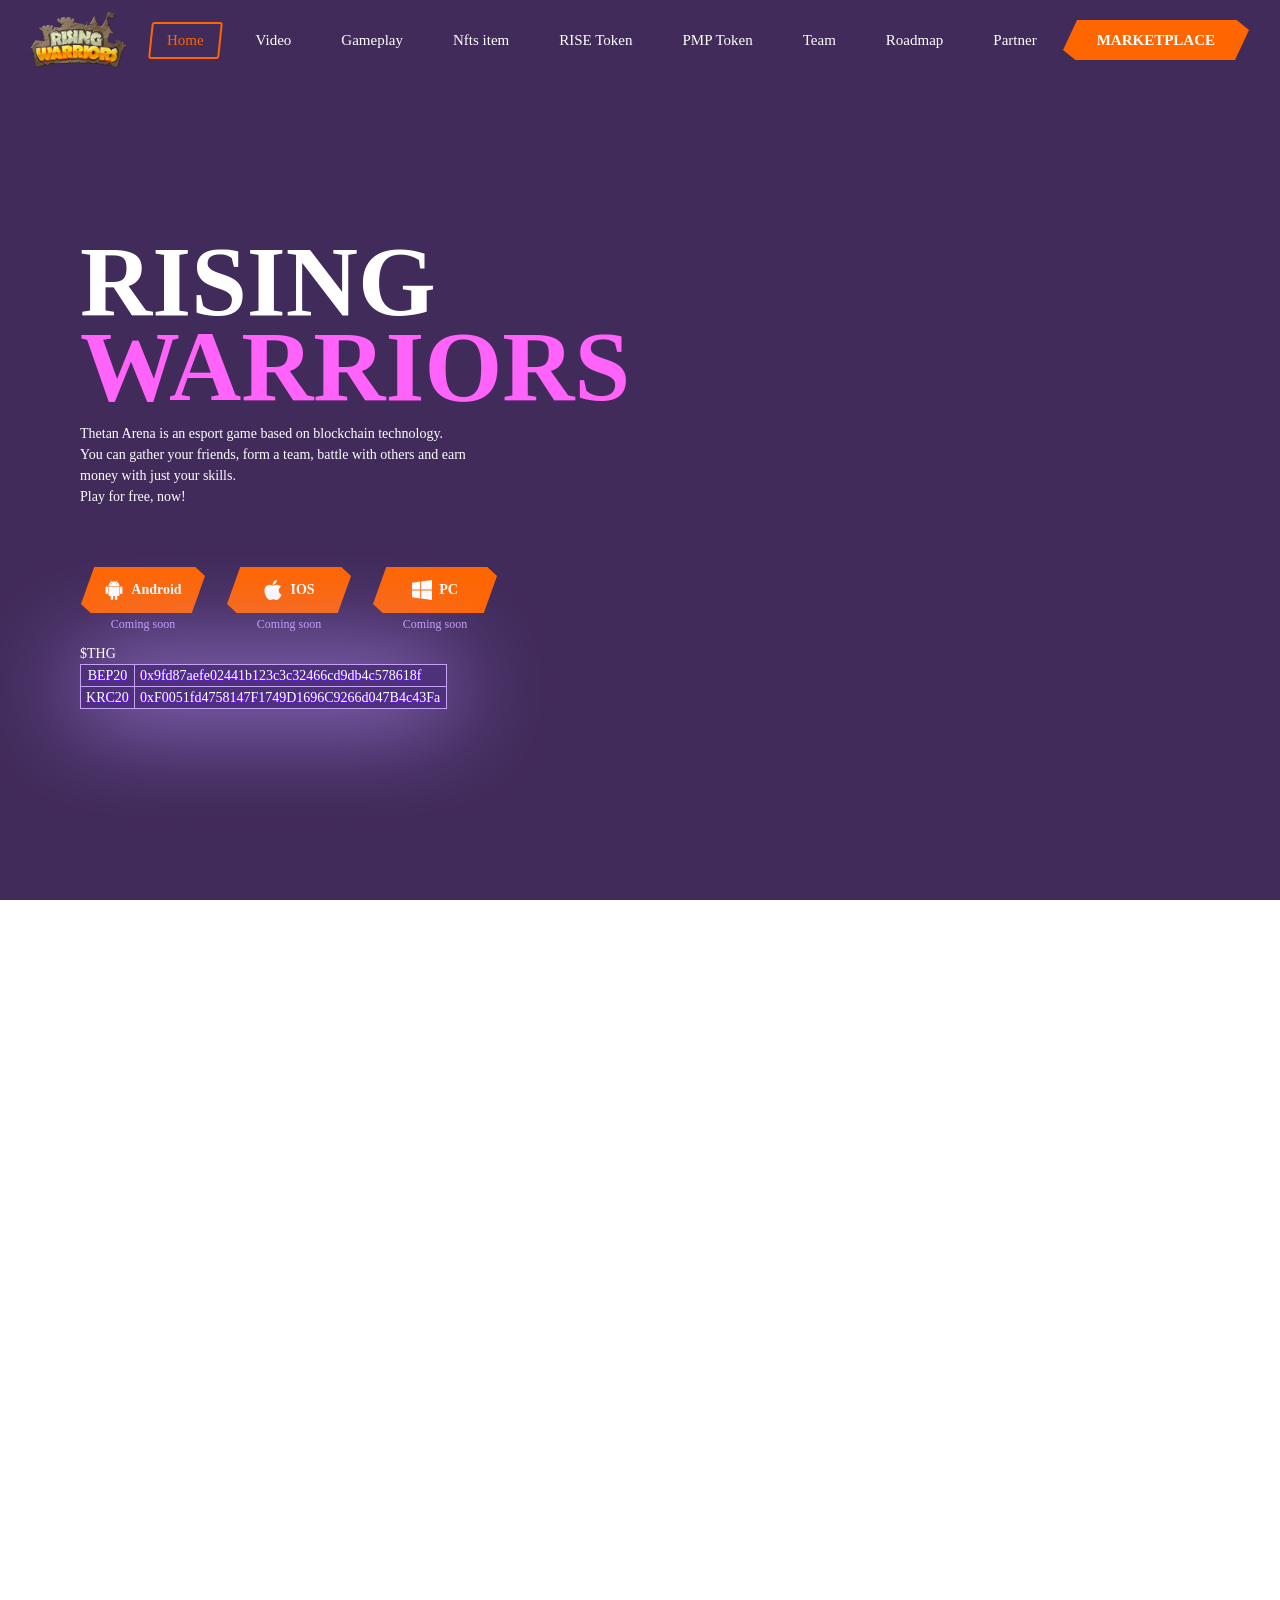
==== commit e72ecd84: "PMP coin" ====
--- a/index.html
+++ b/index.html
@@ -529,12 +529,12 @@
 </div>
 <div class="content-coin box-1700">
 <div class="box">
-<div class="list-item-coin list-1 animated fadeIn">
+<!--<div class="list-item-coin list-1 animated fadeIn">
 <div class="item-coin">
 <div class="box-left animated">
 <div class="name-coin">&nbsp;</div>
 <div class="img-coin box-img-flex">
-<img src="images/coin/Icon_Play2earn.png" alt="">
+<img src="images/materials/Material101.png" alt="">
 </div>
 <div class="name-coin">Free to earn</div>
 
@@ -550,27 +550,77 @@
 </div>
 </div>
 </div>
+</div>-->
+<div class="img-coin box-img-flex">
+<img src="images/materials/Material101.png" alt="">
 </div>
 </div>
 <div class="box box-middle animated fadeIn">
+<!--
 <div class="arrow-1 arrow-single">
 <img src="images/coin/img_arrow1.png" alt="">
 </div>
-<div class="logo-coin">
-<img src="images/coin/img_ThetaCoin.png" alt="">
-
-</div>
+-->
+
+
+<div class="arrow-1 arrow-single">
+<img src="images/coin/img_arrow1.png" alt="">
+</div>
+
+<div class="box box-last animated fadeIn">
+<div class="list-item-coin list-2">
+<div class="item-coin">
+<div class="box-left box-inline ">
+<div class="name-coin">Trading Platform</div>
+</div>
+</div>
+<div class="item-coin">
+<div class="box-left box-inline ">
+<div class="name-coin">Special Events</div>
+</div>
+</div>
+</div>
+</div>
+
+<div class="box box-last animated fadeIn">
+<div class="list-item-coin list-2">
+<div class="arrow-1 arrow-single">
+<img src="images/coin/img_arrow1.png" alt="">
+trade
+</div>
+<div class="arrow-1 arrow-single">
+<img src="images/coin/img_arrow1.png" alt="">
+P2E
+</div>
+</div>
+</div>
+
+<div class="img-coin box-img-flex">
+    <img src="images/materials/Material201.png" alt="">
+</div>
+
+<div class="arrow-1 arrow-single">
+<img src="images/coin/img_arrow1.png" alt="">
+</div>
+
+<div class="img-coin box-img-flex">
+    <img src="images/materials/Material301.png" alt="">
+</div>
+
+
 <div class="arrow-2">
-<img src="images/coin/img_arrow3.png" alt="">
-</div>
-</div>
+    <img src="images/coin/img_arrow3.png" alt="">
+</div>
+
+
 <div class="box box-last animated fadeIn">
 <div class="list-item-coin list-3">
 <div class="item-coin">
- <div class="box-left box-inline ">
+<div class="box-left box-inline ">
+<div class="name-coin">DAO Voting</div>
 <div class="img-coin box-img-flex">
-<img src="images/coin/Icon_Exchange2USD.png" alt="">
-</div>
+</div>
+
 <div class="name-coin">Exchange</div>
 </div>
 </div>
@@ -579,7 +629,7 @@
 <div class="img-coin box-img-flex">
 <img src="images/coin/Icon_trade_hero.png" alt="">
 </div>
-<div class="name-coin">Trade</div>
+<div class="name-coin">In-game features</div>
 </div>
 </div>
 <div class="item-coin">
@@ -587,11 +637,54 @@
 <div class="img-coin box-img-flex">
 <img src="images/coin/Icon_SummonHero.png" alt="">
 </div>
-<div class="name-coin">Thetan Box</div>
-</div>
-</div>
-</div>
-</div>
+<div class="name-coin">Marketplace</div>
+</div>
+</div>
+</div>
+</div>
+
+
+<div class="list-item-coin list-2">
+<div class="arrow-1 arrow-single">
+<img src="images/coin/img_arrow1.png" alt="">
+</div>
+<div class="arrow-1 arrow-single">
+<img src="images/coin/img_arrow1.png" alt="">
+</div>
+</div>
+
+
+
+<div class="box box-last animated fadeIn">
+<div class="list-item-coin list-2">
+<div class="item-coin">
+<div class="box-left box-inline ">
+<div class="img-coin box-img-flex">
+<img src="images/coin/Icon_Exchange2USD.png" alt="">
+</div>
+<div class="name-coin">Mythical Recruitment</div>
+</div>
+</div>
+
+
+<div class="item-coin">
+<div class="box-left box-inline ">
+<div class="img-coin box-img-flex">
+<img src="images/coin/Icon_trade_hero.png" alt="">
+</div>
+<div class="name-coin">NFT, Land and Bundles</div>
+</div>
+</div>
+</div>
+</div>
+
+
+
+
+
+
+
+
 <div class="box-btn-main animated fadeIn">
 <a href="coming-soon.html" class="btn-main"><span>DETAILs</span></a>
 </div>
@@ -818,38 +911,97 @@
 </div>
 <div class="list-timeline">
 <div class="item animated fadeInUpShort">
+<div class="time">Q3 2020</div>
+<div class="alpha">Milestone 1</div>
+</div>
+<div class="item animated fadeInUpShort">
+<div class="time">Q4 2020</div>
+<div class="alpha">Milestone 2</div>
+</div>
+<div class="item animated fadeInUpShort delay-200">
+<div class="time">Q1 2021</div>
+<div class="alpha">Milestone 3</div>
+</div>
+<div class="item animated fadeInUpShort delay-400">
+<div class="time">Q2 2021</div>
+<div class="alpha">Milestone 4</div>
+</div>
+<div class="item animated fadeInUpShort delay-600">
 <div class="time">Q3 2021</div>
-<div class="alpha">Milestone 1</div>
-</div>
-<div class="item animated fadeInUpShort">
+<div class="alpha">Milestone 5</div>
+</div>
+<div class="item animated fadeInUpShort delay-800">
 <div class="time">Q4 2021</div>
-<div class="alpha">Milestone 2</div>
-</div>
-<div class="item animated fadeInUpShort delay-200">
+<div class="alpha">Milestone 6</div>
+</div>
+<div class="item animated fadeInUpShort delay-1000">
 <div class="time">Q1 2022</div>
-<div class="alpha">Milestone 3</div>
-</div>
-<div class="item animated fadeInUpShort delay-400">
-<div class="time">Q2 2022</div>
-<div class="alpha">Milestone 4</div>
-</div>
-<div class="item animated fadeInUpShort delay-600">
-<div class="time">Q3 2022</div>
-<div class="alpha">Milestone 5</div>
-</div>
-<div class="item animated fadeInUpShort delay-800">
-<div class="time">Q4 2022</div>
-<div class="alpha">Milestone 6</div>
-</div>
-<div class="item animated fadeInUpShort delay-1000">
-<div class="time">Q1 2023</div>
 <div class="alpha">Milestone 7</div>
 </div>
+
+<div class="item animated fadeInUpShort delay-1200">
+    <div class="time">Q2 2022</div>
+    <div class="alpha">Milestone 8</div>
+</div>
+<div class="item animated fadeInUpShort delay-1200">
+    <div class="time">Q3 2022</div>
+    <div class="alpha">Milestone 9</div>
+</div>
+<div class="item animated fadeInUpShort delay-1200">
+    <div class="time">Q4 2022</div>
+    <div class="alpha">Milestone 10</div>
+</div>
+
 </div>
 <div class="img-process">
 <img src="images/roadmap/img_roadmap.png" alt="">
 </div>
 <div class="list-item">
+
+
+
+
+<div class="item">
+<div class="info">
+<img src="images/roadmap/icon_marketplace.png" alt=""> Beta test
+</div>
+<div class="info">
+<img src="images/roadmap/icon_NFTsItem.png" alt=""> Official Launch
+</div>
+<div class="info">
+<img src="images/roadmap/icon_season.png" alt=""> Special events & Hero Rental
+</div>
+</div>
+
+<div class="item">
+<div class="info">
+<img src="images/roadmap/icon_marketplace.png" alt=""> Beta test
+</div>
+<div class="info">
+<img src="images/roadmap/icon_NFTsItem.png" alt=""> Official Launch
+</div>
+<div class="info">
+<img src="images/roadmap/icon_season.png" alt=""> Special events & Hero Rental
+</div>
+</div>
+
+<div class="item">
+<div class="info">
+<img src="images/roadmap/icon_marketplace.png" alt=""> Beta test
+</div>
+<div class="info">
+<img src="images/roadmap/icon_NFTsItem.png" alt=""> Official Launch
+</div>
+<div class="info">
+<img src="images/roadmap/icon_season.png" alt=""> Special events & Hero Rental
+</div>
+</div>
+
+
+
+
+
+
 <div class="item">
 <div class="info">
 <img src="images/roadmap/icon_marketplace.png" alt=""> Alpha test
@@ -1048,13 +1200,71 @@
 </div>
 <div class="info">
 <img src="images/roadmap/icon_season.png" alt=""> Live-ops
- </div>
-</div>
-</div>
+</div>
+</div>
+</div>
+
+
+
 <div class="item-step step-right">
 <div class="icon-step">
 <img src="images/roadmap/Icon_Point.png" alt="">
 </div>
+<div class="info-step animated fadeInRight delay-1500">
+<div class="time">Q1 2023 <span class="alpha">Milestone 8</span> </div>
+<div class="info">
+<img src="images/roadmap/icon_marketplace.png" alt=""> Monthly content
+</div>
+<div class="info">
+<img src="images/roadmap/icon_NFTsItem.png" alt=""> Offline event
+</div>
+<div class="info">
+<img src="images/roadmap/icon_season.png" alt=""> Live-ops
+</div>
+</div>
+</div>
+<div class="item-step step-right">
+<div class="icon-step">
+<img src="images/roadmap/Icon_Point.png" alt="">
+</div>
+<div class="info-step animated fadeInRight delay-1500">
+<div class="time">Q1 2023 <span class="alpha">Milestone 9</span> </div>
+<div class="info">
+<img src="images/roadmap/icon_marketplace.png" alt=""> Monthly content
+</div>
+<div class="info">
+<img src="images/roadmap/icon_NFTsItem.png" alt=""> Offline event
+</div>
+<div class="info">
+<img src="images/roadmap/icon_season.png" alt=""> Live-ops
+</div>
+</div>
+</div>
+<div class="item-step step-right">
+<div class="icon-step">
+<img src="images/roadmap/Icon_Point.png" alt="">
+</div>
+<div class="info-step animated fadeInRight delay-1500">
+<div class="time">Q1 2023 <span class="alpha">Milestone 10</span> </div>
+<div class="info">
+<img src="images/roadmap/icon_marketplace.png" alt=""> Monthly content
+</div>
+<div class="info">
+<img src="images/roadmap/icon_NFTsItem.png" alt=""> Offline event
+</div>
+<div class="info">
+<img src="images/roadmap/icon_season.png" alt=""> Live-ops
+</div>
+</div>
+</div>
+
+
+
+
+<div class="item-step step-right">
+<div class="icon-step">
+<img src="images/roadmap/Icon_Point.png" alt="">
+</div>
 <div class="info-step animated fadeInRight delay-1750">
 <div class="time"> <span class="alpha">To the mooon...</span> </div>
 </div>
@@ -1069,15 +1279,9 @@
 <section class="section-full partner-section padding-section" id="partner-section">
 <div class="container">
 <div class="box-title-main">
-<div class="title-main title-develop">
-Developer
-</div>
-</div>
-<div class="list-partner animatedParent">
-<div class="item-develop animated fadeInDownShort">
-<img src="images/Wolffun-Logo_White.png" alt="">
-</div>
-</div>
+
+</div>
+
 <div class="box-title-main">
 <div class="title-main">
 Investor & Partner
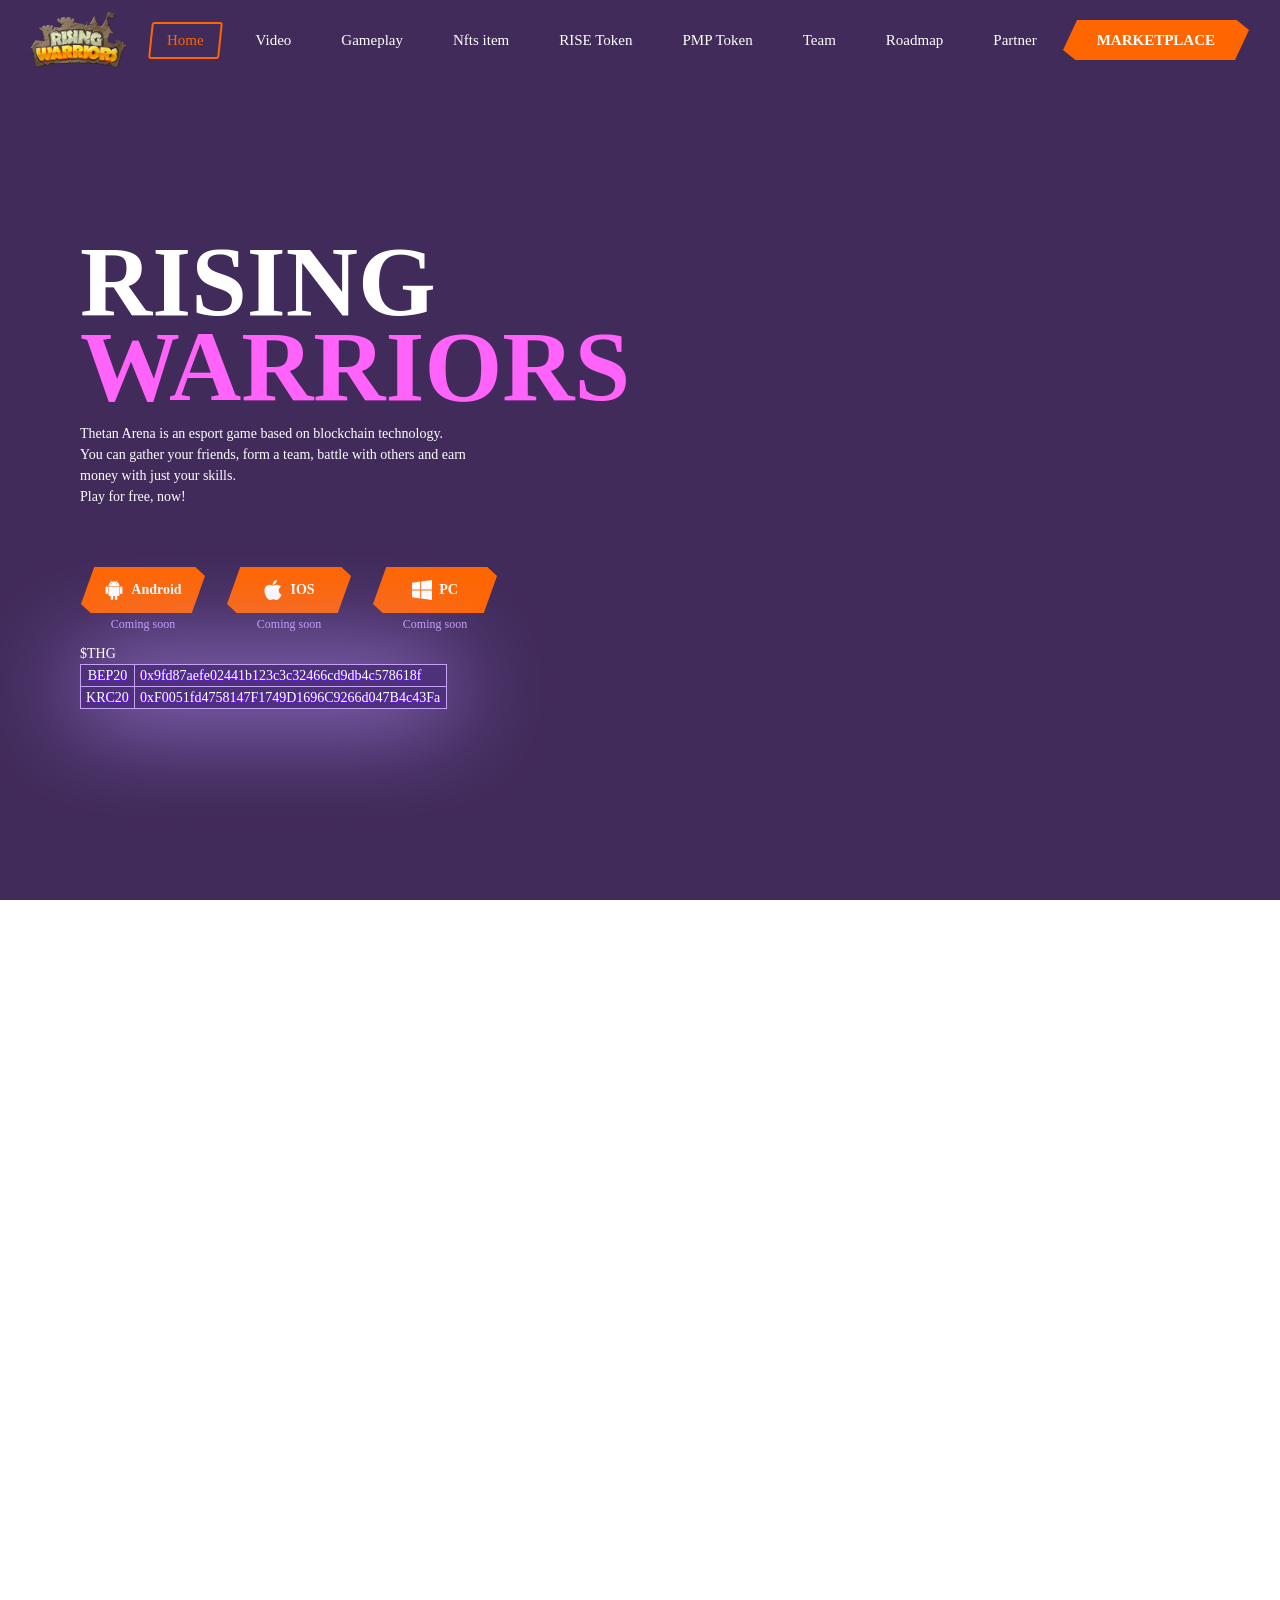
==== commit 848ca113: "change color" ====
--- a/index.html
+++ b/index.html
@@ -527,8 +527,14 @@
 participating <br> in many other activities.
 </div>
 </div>
+
+
+
+
+
+
 <div class="content-coin box-1700">
-<div class="box">
+<div class="box box-first animated fadeIn">
 <!--<div class="list-item-coin list-1 animated fadeIn">
 <div class="item-coin">
 <div class="box-left animated">
@@ -566,8 +572,6 @@
 <div class="arrow-1 arrow-single">
 <img src="images/coin/img_arrow1.png" alt="">
 </div>
-
-<div class="box box-last animated fadeIn">
 <div class="list-item-coin list-2">
 <div class="item-coin">
 <div class="box-left box-inline ">
@@ -580,27 +584,25 @@
 </div>
 </div>
 </div>
-</div>
-
-<div class="box box-last animated fadeIn">
+
+
 <div class="list-item-coin list-2">
+    <div class="arrow-1 arrow-single">
+    <img src="images/coin/img_arrow1.png" alt="">
+    trade
+    </div>
+    <div class="arrow-1 arrow-single">
+    <img src="images/coin/img_arrow1.png" alt="">
+    P2E
+    </div>
+    </div>
+
+<div class="img-coin box-img-flex">
+    <img src="images/materials/Material201.png" alt="">
+</div>
+
 <div class="arrow-1 arrow-single">
 <img src="images/coin/img_arrow1.png" alt="">
-trade
-</div>
-<div class="arrow-1 arrow-single">
-<img src="images/coin/img_arrow1.png" alt="">
-P2E
-</div>
-</div>
-</div>
-
-<div class="img-coin box-img-flex">
-    <img src="images/materials/Material201.png" alt="">
-</div>
-
-<div class="arrow-1 arrow-single">
-<img src="images/coin/img_arrow1.png" alt="">
 </div>
 
 <div class="img-coin box-img-flex">
@@ -613,49 +615,53 @@
 </div>
 
 
+
+
+
 <div class="box box-last animated fadeIn">
-<div class="list-item-coin list-3">
-<div class="item-coin">
-<div class="box-left box-inline ">
-<div class="name-coin">DAO Voting</div>
-<div class="img-coin box-img-flex">
-</div>
-
-<div class="name-coin">Exchange</div>
-</div>
-</div>
-<div class="item-coin">
-<div class="box-left box-inline ">
-<div class="img-coin box-img-flex">
-<img src="images/coin/Icon_trade_hero.png" alt="">
-</div>
-<div class="name-coin">In-game features</div>
-</div>
-</div>
-<div class="item-coin">
-<div class="box-left box-inline ">
-<div class="img-coin box-img-flex">
-<img src="images/coin/Icon_SummonHero.png" alt="">
-</div>
-<div class="name-coin">Marketplace</div>
-</div>
-</div>
-</div>
-</div>
-
-
-<div class="list-item-coin list-2">
-<div class="arrow-1 arrow-single">
-<img src="images/coin/img_arrow1.png" alt="">
-</div>
-<div class="arrow-1 arrow-single">
-<img src="images/coin/img_arrow1.png" alt="">
-</div>
-</div>
-
-
-
-<div class="box box-last animated fadeIn">
+
+    <div class="box box-last animated fadeIn">
+        <div class="list-item-coin list-3">
+        <div class="item-coin">
+        <div class="box-left box-inline ">
+        <div class="name-coin">DAO Voting</div>
+        <div class="img-coin box-img-flex">
+        </div>
+        
+        <div class="name-coin">Exchange</div>
+        </div>
+        </div>
+        <div class="item-coin">
+        <div class="box-left box-inline ">
+        <div class="img-coin box-img-flex">
+        <img src="images/coin/Icon_trade_hero.png" alt="">
+        </div>
+        <div class="name-coin">In-game features</div>
+        </div>
+        </div>
+        <div class="item-coin">
+        <div class="box-left box-inline ">
+        <div class="img-coin box-img-flex">
+        <img src="images/coin/Icon_SummonHero.png" alt="">
+        </div>
+        <div class="name-coin">Marketplace</div>
+        </div>
+        </div>
+        </div>
+        </div>
+        
+        
+        <div class="list-item-coin list-2">
+        <div class="arrow-1 arrow-single">
+        <img src="images/coin/img_arrow1.png" alt="">
+        </div>
+        <div class="arrow-1 arrow-single">
+        <img src="images/coin/img_arrow1.png" alt="">
+        </div>
+        </div>
+
+
+    
 <div class="list-item-coin list-2">
 <div class="item-coin">
 <div class="box-left box-inline ">
@@ -672,7 +678,7 @@
 <div class="img-coin box-img-flex">
 <img src="images/coin/Icon_trade_hero.png" alt="">
 </div>
-<div class="name-coin">NFT, Land and Bundles</div>
+<div class="name-coin">NFT, Land & Bundles</div>
 </div>
 </div>
 </div>
@@ -732,7 +738,9 @@
 <div class="logo-coin">
 
 <img src="images/gem/Page-5_0002_Theta-Gem.png" alt="">
-</div>
+
+    <img src="images/gem/Page-5_0002_Theta-Gem.png" alt="">
+    </div>
 <div class="arrow-2">
 <img src="images/gem/Page-5_0001_Arrow-Gem-2.png" alt="">
 </div>
@@ -910,18 +918,7 @@
 <span>To the moon...</span>
 </div>
 <div class="list-timeline">
-<div class="item animated fadeInUpShort">
-<div class="time">Q3 2020</div>
-<div class="alpha">Milestone 1</div>
-</div>
-<div class="item animated fadeInUpShort">
-<div class="time">Q4 2020</div>
-<div class="alpha">Milestone 2</div>
-</div>
-<div class="item animated fadeInUpShort delay-200">
-<div class="time">Q1 2021</div>
-<div class="alpha">Milestone 3</div>
-</div>
+
 <div class="item animated fadeInUpShort delay-400">
 <div class="time">Q2 2021</div>
 <div class="alpha">Milestone 4</div>
@@ -961,41 +958,6 @@
 
 
 
-<div class="item">
-<div class="info">
-<img src="images/roadmap/icon_marketplace.png" alt=""> Beta test
-</div>
-<div class="info">
-<img src="images/roadmap/icon_NFTsItem.png" alt=""> Official Launch
-</div>
-<div class="info">
-<img src="images/roadmap/icon_season.png" alt=""> Special events & Hero Rental
-</div>
-</div>
-
-<div class="item">
-<div class="info">
-<img src="images/roadmap/icon_marketplace.png" alt=""> Beta test
-</div>
-<div class="info">
-<img src="images/roadmap/icon_NFTsItem.png" alt=""> Official Launch
-</div>
-<div class="info">
-<img src="images/roadmap/icon_season.png" alt=""> Special events & Hero Rental
-</div>
-</div>
-
-<div class="item">
-<div class="info">
-<img src="images/roadmap/icon_marketplace.png" alt=""> Beta test
-</div>
-<div class="info">
-<img src="images/roadmap/icon_NFTsItem.png" alt=""> Official Launch
-</div>
-<div class="info">
-<img src="images/roadmap/icon_season.png" alt=""> Special events & Hero Rental
-</div>
-</div>
 
 
 
@@ -1084,57 +1046,7 @@
 
 <div class="box-process-mobile box-mobile">
 <div class="list-step">
-<div class="item-step step-right">
-<div class="icon-step">
-<img src="images/roadmap/Icon_Point.png" alt="">
-</div>
-<div class="info-step animated fadeInRight">
-<div class="time">Q3 2021 <span class="alpha">Milestone 1</span> </div>
-<div class="info">
-<img src="images/roadmap/icon_marketplace.png" alt=""> Alpha test
-</div>
-<div class="info">
-<img src="images/roadmap/icon_NFTsItem.png" alt=""> $THG IDO
-</div>
-<div class="info">
-<img src="images/roadmap/icon_season.png" alt=""> NFTs Heroes
-</div>
-</div>
-</div>
-<div class="item-step step-right">
-<div class="icon-step">
-<img src="images/roadmap/Icon_Point.png" alt="">
-</div>
-<div class="info-step animated fadeInRight delay-250">
-<div class="time">Q4 2021 <span class="alpha">Milestone 2</span> </div>
-<div class="info">
-<img src="images/roadmap/icon_marketplace.png" alt=""> Beta test
-</div>
-<div class="info">
-<img src="images/roadmap/icon_NFTsItem.png" alt=""> Official Launch
-</div>
-<div class="info">
-<img src="images/roadmap/icon_season.png" alt=""> Special events & Hero Rental
-</div>
-</div>
-</div>
-<div class="item-step step-right">
-<div class="icon-step">
-<img src="images/roadmap/Icon_Point.png" alt="">
-</div>
-<div class="info-step animated fadeInRight delay-500">
-<div class="time">Q1 2022 <span class="alpha">Milestone 3</span> </div>
-<div class="info">
-<img src="images/roadmap/icon_marketplace.png" alt=""> Guild
-</div>
-<div class="info">
-<img src="images/roadmap/icon_NFTsItem.png" alt=""> Cosmetic system
-</div>
-<div class="info">
-<img src="images/roadmap/icon_season.png" alt=""> 42 Players BR
-</div>
-</div>
-</div>
+
 <div class="item-step step-right">
 <div class="icon-step">
 <img src="images/roadmap/Icon_Point.png" alt="">
--- a/css/style.css
+++ b/css/style.css
@@ -1 +1 @@
-body{position:relative;font-size:16px;font-family:share tech;color:#fff;max-width:1920px;margin:0 auto!important}@media only screen and (max-width:1500px){body{font-size:15px}}@media only screen and (max-width:1500px) and (min-width:1200px){body{font-size:14px}}@media only screen and (max-width:991px){body{font-size:14px}}*,::after,::before{-webkit-box-sizing:border-box;box-sizing:border-box}input:focus,textarea:focus,select:focus,button:focus{border-color:rgba(242,126,127,.6)!important;outline:0;-webkit-box-shadow:inset 0 1px 1px rgba(0,0,0,.075),0 0 1px rgba(242,126,127,.6)!important;box-shadow:inset 0 1px 1px rgba(0,0,0,.075),0 0 1px rgba(242,126,127,.6)!important}select{-webkit-appearance:none;-moz-appearance:none;-webkit-border-radius:0;background-image:url(../images/icons/select-arrow.svg);background-position:calc(100% - 8px) 50%;background-repeat:no-repeat;background-size:6px;padding-left:10px;padding-right:18px!important}a:hover{color:#ff6600;text-decoration:none}img,iframe{max-width:100%}img{width:100%;height:auto}ul{list-style:none;padding-left:0;margin-bottom:0}.container{max-width:1800px}.form-control:disabled,.form-control[readonly]{background-color:#fefefe}.y-box-img{position:relative;display:block;width:100%;padding-bottom:100%;overflow:hidden}.y-box-img .link{position:absolute;top:0;left:0;width:100%;height:100%;opacity:0}.y-box-img img{position:absolute;top:50%;left:50%;-webkit-transform:translate(-50%,-50%);transform:translate(-50%,-50%);max-width:100%;max-height:100%;width:auto!important;height:auto!important}.y-box-zoom{-webkit-transition:all .6s;transition:all .6s;width:100%;height:100%;position:absolute}.y-box-zoom:hover{-webkit-transform:scale(1.05);transform:scale(1.05)}.box-img-flex,.gameplay-section .gameplay-slider .item .box-content .box-right .icon-game{display:-webkit-box;display:-ms-flexbox;display:flex;-webkit-box-align:center;-ms-flex-align:center;align-items:center;-webkit-box-pack:center;-ms-flex-pack:center;justify-content:center;overflow:hidden}.box-img-flex.y-img-left,.gameplay-section .gameplay-slider .item .box-content .box-right .y-img-left.icon-game{-webkit-box-pack:start;-ms-flex-pack:start;justify-content:flex-start}.box-img-flex img,.gameplay-section .gameplay-slider .item .box-content .box-right .icon-game img{width:auto!important;height:auto;max-width:100%;max-height:100%}.y-text-editor *{max-width:100%}.y-text-editor blockquote{margin:0 0 1.25em;padding:0 1.25em 0 1.875em;border-left:2px solid #111;font-style:italic}.y-text-editor p{margin-bottom:10px}.y-text-editor img{max-width:100%;height:auto!important;display:initial}.y-text-editor iframe{max-width:100%}.y-text-editor table{width:100%}.y-text-editor i{font-style:italic}.y-text-editor u{text-decoration:underline}.y-text-editor a{text-decoration:underline}.y-text-editor b,.y-text-editor strong{font-weight:700}.y-text-editor ul{padding-left:30px;list-style-type:disc}.y-text-editor ul li{display:list-item}.y-text-editor ol{padding-left:30px;list-style-type:decimal}.y-text-editor ol li{display:list-item}.box-btn-main{position:relative;width:-webkit-max-content;width:-moz-max-content;width:max-content;text-align:center;padding:0 15px;overflow-y:hidden}.box-btn-main .btn-main{position:relative;display:-webkit-inline-box;display:-ms-inline-flexbox;display:inline-flex;-webkit-box-align:center;-ms-flex-align:center;align-items:center;-webkit-box-pack:center;-ms-flex-pack:center;justify-content:center;color:#fff;font-family:proxima nova th;font-size:16px;font-weight:700;padding:5px 15px;text-align:center;background-color:#ff6600;-webkit-transition:background-color .5s;transition:background-color .5s;height:50px}@media only screen and (max-width:1500px){.box-btn-main .btn-main{padding:5px 15px}}@media only screen and (max-width:1500px) and (min-width:1200px){.box-btn-main .btn-main{padding:5px 15px;height:46px}}@media only screen and (max-width:767px){.box-btn-main .btn-main{font-size:14px;padding:5px 15px}}.box-btn-main .btn-main:before,.box-btn-main .btn-main:after{position:absolute;content:"";width:28px;height:calc(100% - 8px);-webkit-transition:all .5s;transition:all .5s;z-index:-1}.box-btn-main .btn-main:before{left:-14px;width:0;height:0;border-top:42px solid transparent;border-right:15px solid #ff6600;border-bottom:14px solid transparent}.box-btn-main .btn-main:after{right:-14px;width:0;height:0;border-top:14px solid transparent;border-left:15px solid #ff6600;border-bottom:42px solid transparent}.box-btn-main .btn-main:hover{background-color:#ff6600}.box-btn-main .btn-main:hover:before{border-right:15px solid #ff6600}.box-btn-main .btn-main:hover:after{border-left:15px solid #ff6600}.box-btn-main .btn-main.btn-yellow{background-color:#ff6600;color:#000;padding:10px 45px}@media only screen and (max-width:1500px){.box-btn-main .btn-main.btn-yellow{padding:5px 35px}}@media only screen and (max-width:1500px) and (min-width:1200px){.box-btn-main .btn-main.btn-yellow{padding:5px 30px}}.box-btn-main .btn-main.btn-yellow:before{border-right:15px solid #ff6600}.box-btn-main .btn-main.btn-yellow:after{border-left:15px solid #ff6600}.box-btn-main .btn-main span{position:relative;display:-webkit-box;display:-ms-flexbox;display:flex;-webkit-box-align:center;-ms-flex-align:center;align-items:center;line-height:1}.owl-carousel{padding-bottom:80px}@media only screen and (max-width:1500px){.owl-carousel{padding-bottom:50px}}@media only screen and (max-width:767px){.owl-carousel{padding-bottom:40px}}.owl-carousel .owl-dots{position:absolute;bottom:0;left:0;right:0;display:-webkit-box;display:-ms-flexbox;display:flex;-webkit-box-pack:center;-ms-flex-pack:center;justify-content:center}@media only screen and (max-width:1500px) and (min-width:1200px){.owl-carousel .owl-dots{bottom:5px}}.owl-carousel .owl-dots .owl-dot{background-color:#3a56a2;width:190px;height:5px;margin:0 15px;border-radius:3px}@media only screen and (max-width:1700px) and (min-width:1490px){.owl-carousel .owl-dots .owl-dot{width:120px}}@media only screen and (max-width:1500px) and (min-width:1200px){.owl-carousel .owl-dots .owl-dot{width:90px}}@media only screen and (max-width:1190px){.owl-carousel .owl-dots .owl-dot{width:80px}}@media only screen and (max-width:991px){.owl-carousel .owl-dots .owl-dot{width:70px}}@media only screen and (max-width:767px){.owl-carousel .owl-dots .owl-dot{width:20px;margin:0 5px}}@media only screen and (max-width:767px){.owl-carousel .owl-dots .owl-dot{width:16px}}.owl-carousel .owl-dots .owl-dot.active{background-color:#4aaeff}.owl-carousel .owl-nav{position:relative}.owl-carousel .owl-nav .owl-prev,.owl-carousel .owl-nav .owl-next{position:absolute;bottom:-80px;display:-webkit-box;display:-ms-flexbox;display:flex;-webkit-box-align:center;-ms-flex-align:center;align-items:center}@media only screen and (max-width:1500px){.owl-carousel .owl-nav .owl-prev,.owl-carousel .owl-nav .owl-next{bottom:-50px}}@media only screen and (max-width:1190px){.owl-carousel .owl-nav .owl-prev,.owl-carousel .owl-nav .owl-next{bottom:-50px}}.owl-carousel .owl-nav .owl-prev img,.owl-carousel .owl-nav .owl-next img{height:34px}@media only screen and (max-width:767px){.owl-carousel .owl-nav .owl-prev img,.owl-carousel .owl-nav .owl-next img{height:30px}}.owl-carousel .owl-nav .owl-prev span,.owl-carousel .owl-nav .owl-next span{color:#cfcfcf}@media only screen and (max-width:767px){.owl-carousel .owl-nav .owl-prev span,.owl-carousel .owl-nav .owl-next span{display:none}}.owl-carousel .owl-nav .owl-prev{left:0}.owl-carousel .owl-nav .owl-prev img{margin-right:8px}.owl-carousel .owl-nav .owl-next{right:0}.owl-carousel .owl-nav .owl-next img{margin-left:8px}.modal-dialog{min-height:calc(100vh - 60px);display:-webkit-box;display:-ms-flexbox;display:flex;-webkit-box-orient:vertical;-webkit-box-direction:normal;-ms-flex-direction:column;flex-direction:column;-webkit-box-pack:center;-ms-flex-pack:center;justify-content:center}@media(max-width:767px){.modal-dialog{min-height:calc(100vh - 20px)}}body:not(.fp-viewing-about):not(.fp-viewing-home) .header{background-color:rgba(30,18,49,.8);padding:5px 30px}@media only screen and (max-width:991px){body:not(.fp-viewing-about):not(.fp-viewing-home) .header{padding:10px 30px}}@media only screen and (max-width:575px){body:not(.fp-viewing-about):not(.fp-viewing-home) .header{padding:5px 15px}}body:not(.fp-viewing-about):not(.fp-viewing-home) .header .logo-header .box-img-flex,body:not(.fp-viewing-about):not(.fp-viewing-home) .header .logo-header .gameplay-section .gameplay-slider .item .box-content .box-right .icon-game,.gameplay-section .gameplay-slider .item .box-content .box-right body:not(.fp-viewing-about):not(.fp-viewing-home) .header .logo-header .icon-game{height:50px}body.fixed .header{position:fixed;display:-webkit-box;display:-ms-flexbox;display:flex}@media only screen and (max-width:1500px) and (min-width:1200px){body.fixed .box-section{padding-top:30px}}.loader-wrapper{position:fixed;width:100%;height:100%;top:0;left:0;background-color:#242f3f;display:-webkit-box;display:-ms-flexbox;display:flex;-webkit-box-pack:center;-ms-flex-pack:center;justify-content:center;-webkit-box-align:center;-ms-flex-align:center;align-items:center;z-index:99999}.loader-wrapper .content-loader{text-align:center}.loader-wrapper .content-loader .box-img-flex,.loader-wrapper .content-loader .gameplay-section .gameplay-slider .item .box-content .box-right .icon-game,.gameplay-section .gameplay-slider .item .box-content .box-right .loader-wrapper .content-loader .icon-game{height:120px;margin-bottom:10px}@media only screen and (max-width:767px){.loader-wrapper .content-loader .box-img-flex,.loader-wrapper .content-loader .gameplay-section .gameplay-slider .item .box-content .box-right .icon-game,.gameplay-section .gameplay-slider .item .box-content .box-right .loader-wrapper .content-loader .icon-game{height:100px}}.loader-wrapper .content-loader .text-loading{width:100%}.section-full{position:relative}@media only screen and (max-width:991px){.section-full{padding-top:50px;padding-bottom:50px;overflow:hidden}}.section-full.active .txt-animate{opacity:1;-webkit-transform:translate3d(0,0,0);transform:translate3d(0,0,0)}@media only screen and (max-width:991px){.section-full .box-section{padding-top:0}}.section-full .txt-animate{position:relative;-webkit-transition:all 1200ms;transition:all 1200ms;opacity:0;-webkit-transform:translate3d(50%,0,0);transform:translate3d(50%,0,0)}@media only screen and (max-width:991px){.fullpage{padding-top:70px}}@media only screen and (max-width:575px){.fullpage{padding-top:60px}}.fp-viewing-about .header{display:-webkit-box;display:-ms-flexbox;display:flex}.header{position:relative;top:0;left:0;right:0;z-index:99;display:-webkit-box;display:-ms-flexbox;display:flex;-webkit-box-align:center;-ms-flex-align:center;align-items:center;-webkit-box-pack:justify;-ms-flex-pack:justify;justify-content:space-between;max-width:1920px;margin:0 auto;padding:15px 50px;display:none}@media only screen and (max-width:1500px){.header{padding:10px 30px}}@media only screen and (max-width:991px){.header{background-color:#1e1231!important;position:fixed;padding:9px 20px;display:-webkit-box;display:-ms-flexbox;display:flex}}.header .logo-header{display:-webkit-box;display:-ms-flexbox;display:flex}@media only screen and (max-width:991px){.header .logo-header{width:100px}}.header .logo-header .box-img-flex,.header .logo-header .gameplay-section .gameplay-slider .item .box-content .box-right .icon-game,.gameplay-section .gameplay-slider .item .box-content .box-right .header .logo-header .icon-game{height:80px}@media only screen and (max-width:1500px){.header .logo-header .box-img-flex,.header .logo-header .gameplay-section .gameplay-slider .item .box-content .box-right .icon-game,.gameplay-section .gameplay-slider .item .box-content .box-right .header .logo-header .icon-game{height:60px}}@media only screen and (max-width:991px){.header .logo-header .box-img-flex,.header .logo-header .gameplay-section .gameplay-slider .item .box-content .box-right .icon-game,.gameplay-section .gameplay-slider .item .box-content .box-right .header .logo-header .icon-game{height:52px}}.header .menu-fullpage{width:100%;display:-webkit-box;display:-ms-flexbox;display:flex;-webkit-box-align:center;-ms-flex-align:center;align-items:center;-webkit-box-pack:end;-ms-flex-pack:end;justify-content:flex-end}.header .menu-fullpage ul{display:-webkit-box;display:-ms-flexbox;display:flex;-webkit-box-align:center;-ms-flex-align:center;align-items:center}.header .menu-fullpage ul li{padding:8px 10px}@media only screen and (max-width:991px){.header .menu-fullpage ul li{display:none;padding:0 10px}}.header .menu-fullpage ul li.active a{color:#ff6600;border:2px solid #ff6600;border-radius:3px;-webkit-transform:skewX(-6deg);transform:skewX(-6deg)}.header .menu-fullpage ul li.active a span{-webkit-transform:skewX(6deg);transform:skewX(6deg)}.header .menu-fullpage ul li.button-wallet{display:block;padding:0;padding-left:0}.header .menu-fullpage ul li.button-wallet .btn-main{text-transform:uppercase;font-family:proxima nova th;padding:0 20px;display:-webkit-box;display:-ms-flexbox;display:flex;-webkit-box-align:center;-ms-flex-align:center;align-items:center;height:40px}.header .menu-fullpage ul li.button-wallet .btn-main::before{border-top:32px solid transparent;border-bottom:12px solid transparent}.header .menu-fullpage ul li.button-wallet .btn-main::after{border-top:12px solid transparent;border-bottom:32px solid transparent}.header .menu-fullpage ul li.button-wallet .btn-main:hover{color:#fff}.header .menu-fullpage ul li a{display:block;text-align:center;font-size:15px;color:#fff;padding:5px 15px}@media only screen and (max-width:991px){.header .menu-fullpage ul li a{padding:3px 15px;font-size:14px}}.header .menu-fullpage ul li a:hover{color:#ff6600}.header .menu-fullpage ul li a span{display:block}.fp-viewing-home .header{display:-webkit-box;display:-ms-flexbox;display:flex;position:fixed}.btn-menu-mobile{display:-webkit-box;display:-ms-flexbox;display:flex;-webkit-box-pack:center;-ms-flex-pack:center;justify-content:center;-webkit-box-align:center;-ms-flex-align:center;align-items:center;-webkit-box-orient:vertical;-webkit-box-direction:normal;-ms-flex-direction:column;flex-direction:column;width:34px;position:relative;display:none;margin-left:20px}@media only screen and (max-width:991px){.btn-menu-mobile{display:-webkit-box;display:-ms-flexbox;display:flex}}.btn-menu-mobile span{display:block;width:100%;height:3px;background-color:#fff}.btn-menu-mobile span:not(:last-child){margin-bottom:6px}.y-mobile-menu{position:fixed;top:0;bottom:0;right:-85%;width:85%;max-width:400px;background-color:#481f65;-webkit-box-sizing:border-box;box-sizing:border-box;font-size:14px;-webkit-transition:.2s;transition:.2s;overflow-y:auto;overflow-x:hidden;z-index:999}.y-mobile-menu.show{right:0}.y-mobile-menu .m-menu__title{position:relative;display:-webkit-box;display:-ms-flexbox;display:flex;-webkit-box-pack:justify;-ms-flex-pack:justify;justify-content:space-between;-webkit-box-align:center;-ms-flex-align:center;align-items:center;padding:12px 20px;color:rgba(255,255,255,.5)}.y-mobile-menu .m-menu__title .title{font-size:14px;margin:0;text-align:center;width:100%}.y-mobile-menu .m-menu__title .m-menu-close{padding:0;font-size:26px;width:26px;height:26px;text-align:center;line-height:22px;text-decoration:none;color:#fff;-webkit-transform:rotate(45deg);transform:rotate(45deg);position:absolute;top:8px;right:8px}.y-mobile-menu ul{margin:0;padding-left:0}.y-mobile-menu ul li{position:relative;list-style-type:none}.y-mobile-menu ul li a{color:#fff;text-decoration:none;display:block;padding:11px 20px;-webkit-transition:.2s;transition:.2s;line-height:1.3}.y-mobile-menu ul li.active>a{color:#00b140}.y-mobile-menu ul li.has-submenu a{padding-right:35px}.y-mobile-menu li>a:before{content:'';border-bottom:1px solid rgba(255,255,255,.8);display:block;position:absolute;left:20px;right:0;bottom:0}.has-submenu>a{position:relative}.has-submenu>.btn-toggle-sub{width:40px;height:42px;max-height:100%;position:absolute;top:0;right:0;color:#000;z-index:2}.has-submenu>.btn-toggle-sub:before{content:"+";width:100%;height:100%;display:-webkit-box;display:-ms-flexbox;display:flex;-webkit-box-pack:center;-ms-flex-pack:center;justify-content:center;-webkit-box-align:center;-ms-flex-align:center;align-items:center;-webkit-transition:.2s;transition:.2s;font-size:18px}.has-submenu.opened>.btn-toggle-sub:before{content:"-"}.has-submenu .sub-menu{padding-left:20px;display:none}.has-submenu .sub-menu li a{font-size:14px}.overlay-menu.active{content:'';position:fixed;top:0;left:0;width:100%;height:100%;background-color:rgba(0,0,0,.7);-webkit-transition:.5s;transition:.5s;z-index:888}.box-title-main{position:relative;text-align:center;margin-bottom:20px;z-index:5;pointer-events:none}@media only screen and (max-width:1500px){.box-title-main{margin-bottom:10px}}.box-title-main .title-develop{margin-top:10px}.box-title-main .title-main{display:-webkit-inline-box;display:-ms-inline-flexbox;display:inline-flex;-webkit-box-align:center;-ms-flex-align:center;align-items:center;font-family:proxima nova th;font-size:55px;font-weight:700;color:#e4f3ff;background:-webkit-linear-gradient(top,#ffffff 0%,#bde2ff 100%);-webkit-background-clip:text;-webkit-text-fill-color:transparent;margin-bottom:12px;text-transform:uppercase;line-height:1}@media only screen and (max-width:1700px) and (min-width:1490px){.box-title-main .title-main{font-size:40px;margin-bottom:5px}}@media only screen and (max-width:1500px) and (min-width:1200px){.box-title-main .title-main{font-size:34px;margin-bottom:5px}}@media only screen and (max-width:1190px){.box-title-main .title-main{background:initial;-webkit-background-clip:initial;-webkit-text-fill-color:initial;font-size:34px}}@media only screen and (max-width:991px){.box-title-main .title-main{font-size:32px}}@media only screen and (max-width:767px){.box-title-main .title-main{font-size:32px;margin-bottom:15px}}@media only screen and (max-width:575px){.box-title-main .title-main{font-size:28px}}.box-title-main .desc-main{font-size:20px;color:#f1f1f1;padding:0 15px}@media only screen and (max-width:1500px){.box-title-main .desc-main{font-size:15px}}@media only screen and (max-width:1500px) and (min-width:1200px){.box-title-main .desc-main{font-size:13px}}@media only screen and (max-width:991px){.box-title-main .desc-main{font-size:14px}}@media only screen and (max-width:575px){.box-title-main .desc-main{font-size:13px}}@media only screen and (max-width:575px){.box-title-main .desc-main br{display:none}}.box-1700{margin:0 auto;padding:0 100px}@media only screen and (max-width:1500px){.box-1700{padding:0 70px}}@media only screen and (max-width:1500px){.box-1700{max-width:1500px}}@media only screen and (max-width:1190px){.box-1700{padding:0 40px}}@media only screen and (max-width:767px){.box-1700{padding:0 20px}}@media only screen and (max-width:575px){.box-1700{padding:0 15px}}.box-mobile{display:none}@media only screen and (max-width:991px){.box-mobile{display:block}}.about-section{position:relative;background-color:#412b5b}@media only screen and (max-width:991px){.about-section{padding-bottom:0}}@media only screen and (max-width:767px){.about-section{padding-bottom:0}}.about-section .box-section .box-mp4{position:absolute;bottom:-30px;right:0;content:'';width:100%;height:auto}@media only screen and (max-width:991px){.about-section .box-section .box-mp4{position:relative;left:-45%;width:calc(100% + 45%)}}.about-section .box-section .box-mp4 video{width:100%;height:100%}.about-section .box-smoke{position:absolute;bottom:0;right:0;width:80%;height:100%;z-index:0}@media only screen and (max-width:991px){.about-section .box-smoke{width:100%}}.about-section .box-smoke #viewport{position:relative;width:100%;height:100%;overflow:hidden}@-webkit-keyframes fadeOut{0%{opacity:1}100%{opacity:0}}@keyframes fadeOut{0%{opacity:1}100%{opacity:0}}.about-section .box-smoke #viewport .fadeOut{-webkit-animation-name:fadeOut;animation-name:fadeOut}@-webkit-keyframes masked-animation{0%{background-position:left bottom}100%{background-position:right bottom}}.about-section .box-smoke #viewport .smoke{position:absolute;width:250px;height:250px;background:url(../images/smoke.png) no-repeat;bottom:0;margin-left:0}.about-section .content-about{position:relative;display:-webkit-box;display:-ms-flexbox;display:flex;-ms-flex-wrap:wrap;flex-wrap:wrap;-webkit-box-align:center;-ms-flex-align:center;align-items:center;z-index:3}.about-section .content-about .box-info{position:relative;padding-top:40px;padding-left:120px;padding-right:40px;width:40%}@media only screen and (max-width:1500px){.about-section .content-about .box-info{padding-left:80px;padding-right:30px}}@media only screen and (max-width:1190px){.about-section .content-about .box-info{padding-left:15px;padding-right:15px}}@media only screen and (max-width:991px){.about-section .content-about .box-info{padding-top:0;width:100%;text-align:center}}.about-section .content-about .box-info .box-title-theta{position:relative;width:-webkit-max-content;width:-moz-max-content;width:max-content}@media only screen and (max-width:991px){.about-section .content-about .box-info .box-title-theta{margin:0 auto}}.about-section .content-about .box-info .box-title-theta .title-theta{position:relative;margin-bottom:5px;font-family:proxima nova th;font-size:120px;font-weight:700;text-transform:uppercase;line-height:1;overflow:hidden;white-space:nowrap;-webkit-animation:typing .6s steps(40,end);animation:typing .6s steps(40,end)}@-webkit-keyframes typing{from{width:0}to{width:100%}}@keyframes typing{from{width:0}to{width:100%}}@-webkit-keyframes blink-caret{from,to{border-color:transparent}50%{border-color:orange}}@keyframes blink-caret{from,to{border-color:transparent}50%{border-color:orange}}@media only screen and (max-width:1500px){.about-section .content-about .box-info .box-title-theta .title-theta{font-size:100px}}@media only screen and (max-width:1190px){.about-section .content-about .box-info .box-title-theta .title-theta{font-size:90px}}@media only screen and (max-width:991px){.about-section .content-about .box-info .box-title-theta .title-theta{font-size:70px}}@media only screen and (max-width:767px){.about-section .content-about .box-info .box-title-theta .title-theta{font-size:60px}}.about-section .content-about .box-info .box-title-theta .title-theta.go{-webkit-animation:typing .5s steps(40,end);animation:typing .5s steps(40,end)}.about-section .content-about .box-info .box-title-theta .title-theta p{color:#ff63fa;line-height:.7}.about-section .content-about .box-info .box-title-theta .box-effect{position:absolute;content:'';top:0;left:0;right:0;width:100%;height:100%;display:-webkit-box;display:-ms-flexbox;display:flex}.about-section .content-about .box-info .box-title-theta .box-effect img{width:20%;height:100%;opacity:0}@-webkit-keyframes lightning{0%{opacity:0}25%{opacity:1}50%{opacity:0}70%{opacity:1}100%{opacity:0}}@keyframes lightning{0%{opacity:0}25%{opacity:1}50%{opacity:0}70%{opacity:1}100%{opacity:0}}.about-section .content-about .box-info .box-title-theta .box-effect.go img:nth-child(1){-webkit-animation:lightning 1s ease 0s;animation:lightning 1s ease 0s}.about-section .content-about .box-info .box-title-theta .box-effect.go img:nth-child(2){-webkit-animation:lightning 1s ease .1s;animation:lightning 1s ease .1s}.about-section .content-about .box-info .box-title-theta .box-effect.go img:nth-child(3){-webkit-animation:lightning 1s ease .2s;animation:lightning 1s ease .2s}.about-section .content-about .box-info .box-title-theta .box-effect.go img:nth-child(4){-webkit-animation:lightning 1s ease .3s;animation:lightning 1s ease .3s}.about-section .content-about .box-info .box-title-theta .box-effect.go img:nth-child(5){-webkit-animation:lightning 1s ease .4s;animation:lightning 1s ease .4s}.about-section .content-about .box-info .desc-theta{margin-bottom:60px}@media only screen and (max-width:991px){.about-section .content-about .box-info .desc-theta{margin-bottom:20px}}@media only screen and (max-width:575px){.about-section .content-about .box-info .desc-theta br{display:none}}.about-section .content-about .box-info .box-download{display:-webkit-box;display:-ms-flexbox;display:flex;margin-bottom:10px}@media only screen and (max-width:991px){.about-section .content-about .box-info .box-download{-webkit-box-pack:center;-ms-flex-pack:center;justify-content:center;margin-bottom:10px}}.about-section .content-about .box-info .box-download .item{margin-right:20px}@media only screen and (max-width:767px){.about-section .content-about .box-info .box-download .item{margin-right:10px}}.about-section .content-about .box-info .box-download .item:last-child{margin-right:0}.about-section .content-about .box-info .box-download .item .soon{color:#c7a0f7;text-align:center;font-size:12px;margin-top:2px}.about-section .content-about .box-info .box-download .item .box-btn-main .btn-main{min-width:80px;font-family:proxima nova th;padding:5px}@media only screen and (max-width:1500px){.about-section .content-about .box-info .box-download .item .box-btn-main .btn-main{font-size:14px}}.about-section .content-about .box-info .box-download .item .box-btn-main .btn-main span{width:86px;-webkit-box-pack:center;-ms-flex-pack:center;justify-content:center}@media only screen and (max-width:991px){.about-section .content-about .box-info .box-download .item .box-btn-main .btn-main span{width:80px}}.about-section .content-about .box-info .box-download .item .box-btn-main img,.about-section .content-about .box-info .box-download .item .box-btn-main i{margin-right:7px}.about-section .content-about .box-info .box-download .item .box-btn-main img{width:20px}@media only screen and (max-width:575px){.about-section .content-about .box-info .box-download .item .box-btn-main img{width:18px}}.about-section .content-about .box-info .box-download .item .box-btn-main i{font-size:36px}@media only screen and (max-width:767px){.about-section .content-about .box-info .box-download .item .box-btn-main i{font-size:30px}}.about-section .content-about .box-info .chain-table .tg{border-collapse:collapse;border-spacing:0;background-color:rgba(111,66,193,.3);-webkit-box-shadow:0 0 100px 3px #b690fc;box-shadow:0 0 100px 3px #b690fc;width:calc(100% - 35px)}@media only screen and (max-width:991px){.about-section .content-about .box-info .chain-table .tg{margin:auto;-webkit-box-shadow:none;box-shadow:none;background-color:transparent;width:100%;max-width:460px}}.about-section .content-about .box-info .chain-table .tg td{border-color:#c7a0f7;border-style:solid;border-width:.5px}.about-section .content-about .box-info .chain-table .tg .tg-baqh{text-align:center;vertical-align:top;text-shadow:1px 1px #6610f2;padding:0 5px}.about-section .content-about .box-info .chain-table .tg .tg-0lax{text-align:left;vertical-align:top;text-shadow:1px 1px #6610f2;padding:0 5px}.about-section .content-about .img-about{position:relative;width:60%;padding-right:50px;margin-top:auto}@media only screen and (max-width:991px){.about-section .content-about .img-about{width:100%;padding:0 15px}}.video-section{position:relative;padding:0;background-color:#412b5b}.video-section .box-video{display:-webkit-box;display:-ms-flexbox;display:flex;-webkit-box-align:center;-ms-flex-align:center;align-items:center;-webkit-box-pack:center;-ms-flex-pack:center;justify-content:center}.video-section .box-video video{width:100%}@media(min-width:992px){.video-section .box-video video{position:absolute;top:0;right:0;bottom:0;min-width:100%;min-height:100%;width:100%;-o-object-fit:cover;object-fit:cover}}.video-section .btn-volume{position:absolute;bottom:30px;right:30px;z-index:3}@media only screen and (max-width:767px){.video-section .btn-volume{bottom:10px;right:15px}}.video-section .btn-volume.active i:before{content:'\f028'}.video-section .btn-volume i{font-size:30px}@media only screen and (max-width:767px){.video-section .btn-volume i{font-size:20px}}.gameplay-section{background:-webkit-gradient(linear,left top,left bottom,from(#1f1436),to(#2f2477));background:linear-gradient(to bottom,#1f1436,#2f2477)}@media(min-width:992px){.gameplay-section:not(.active) .item .box-content .box-left .image{width:0%!important;height:0%!important}}.gameplay-section:before{position:absolute;content:"";top:0;left:0;width:100%;height:100%;background-image:url(../images/mutual/Page2_Background.png);background-size:cover;background-repeat:no-repeat}.gameplay-section .box-section{position:relative}.gameplay-section .box-section .box-title-main{position:absolute;top:0;left:0;right:0}@media only screen and (max-width:767px){.gameplay-section .box-section .box-title-main{position:relative}}@media only screen and (max-width:1700px) and (min-width:1490px){.gameplay-section .gameplay-slider .owl-nav{max-width:1560px;margin:0 auto}}@media only screen and (max-width:1500px) and (min-width:1200px){.gameplay-section .gameplay-slider .owl-nav{max-width:1100px;margin:0 auto}}.gameplay-section .gameplay-slider .owl-nav .owl-prev{left:40px}@media only screen and (max-width:767px){.gameplay-section .gameplay-slider .owl-nav .owl-prev{left:15px}}.gameplay-section .gameplay-slider .owl-nav .owl-next{right:40px}@media only screen and (max-width:767px){.gameplay-section .gameplay-slider .owl-nav .owl-next{right:15px}}.gameplay-section .gameplay-slider .active .item .box-content .box-left .image{width:100%;height:100%}.gameplay-section .gameplay-slider .active .item .box-content .box-left .image img{-webkit-transform:scale(1.15);transform:scale(1.15)}.gameplay-section .gameplay-slider .active .item .box-content .box-right .box-content-right,.gameplay-section .gameplay-slider .active .item .box-content .box-right .box-btn-main{-webkit-transform:scale(1);transform:scale(1)}.gameplay-section .gameplay-slider .item .box-bg{position:absolute;content:"";top:24%;width:65%;height:64%;right:0;background:-webkit-gradient(linear,left top,right top,from(transparent),color-stop(68%,#b258b1),to(rgba(178,88,177,0.3)));background:linear-gradient(to right,transparent,#b258b1 68%,rgba(178,88,177,0.3));overflow:hidden}@media only screen and (max-width:1700px) and (min-width:1490px){.gameplay-section .gameplay-slider .item .box-bg{height:64%}}@media only screen and (max-width:1500px) and (min-width:1200px){.gameplay-section .gameplay-slider .item .box-bg{top:22%;height:70%}}@media only screen and (max-width:1190px){.gameplay-section .gameplay-slider .item .box-bg{height:70%}}@media only screen and (max-width:991px){.gameplay-section .gameplay-slider .item .box-bg{top:initial;bottom:0;width:100%}}.gameplay-section .gameplay-slider .item.item-super .box-bg{background:-webkit-gradient(linear,left top,right top,from(transparent),color-stop(65%,rgba(76,144,190,0.8)),to(rgba(76,144,190,0.3)));background:linear-gradient(to right,transparent,rgba(76,144,190,0.8) 65%,rgba(76,144,190,0.3))}@media only screen and (max-width:991px){.gameplay-section .gameplay-slider .item.item-super .box-bg{background:-webkit-gradient(linear,left top,right top,from(rgba(76,144,190,0.3)),color-stop(50%,rgba(76,144,190,0.8)),to(rgba(76,144,190,0.3)));background:linear-gradient(to right,rgba(76,144,190,0.3),rgba(76,144,190,0.8) 50%,rgba(76,144,190,0.3))}}.gameplay-section .gameplay-slider .item.item-death .box-bg{background:-webkit-gradient(linear,left top,right top,from(transparent),color-stop(65%,rgba(166,81,125,0.8)),to(rgba(166,81,125,0.3)));background:linear-gradient(to right,transparent,rgba(166,81,125,0.8) 65%,rgba(166,81,125,0.3))}@media only screen and (max-width:991px){.gameplay-section .gameplay-slider .item.item-death .box-bg{background:-webkit-gradient(linear,left top,right top,from(rgba(166,81,125,0.3)),color-stop(50%,rgba(166,81,125,0.8)),to(rgba(166,81,125,0.3)));background:linear-gradient(to right,rgba(166,81,125,0.3),rgba(166,81,125,0.8) 50%,rgba(166,81,125,0.3))}}.gameplay-section .gameplay-slider .item.item-battle .box-bg{background:-webkit-gradient(linear,left top,right top,from(transparent),color-stop(65%,rgba(185,112,82,0.9)),to(rgba(185,112,82,0.3)));background:linear-gradient(to right,transparent,rgba(185,112,82,0.9) 65%,rgba(185,112,82,0.3))}@media only screen and (max-width:991px){.gameplay-section .gameplay-slider .item.item-battle .box-bg{background:-webkit-gradient(linear,left top,right top,from(rgba(185,112,82,0.3)),color-stop(50%,rgba(185,112,82,0.9)),to(rgba(185,112,82,0.3)));background:linear-gradient(to right,rgba(185,112,82,0.3),rgba(185,112,82,0.9) 50%,rgba(185,112,82,0.3))}}.gameplay-section .gameplay-slider .item.item-tower .box-bg{background:-webkit-gradient(linear,left top,right top,from(transparent),color-stop(65%,rgba(174,86,157,0.8)),to(rgba(174,86,157,0.3)));background:linear-gradient(to right,transparent,rgba(174,86,157,0.8) 65%,rgba(174,86,157,0.3))}@media only screen and (max-width:991px){.gameplay-section .gameplay-slider .item.item-tower .box-bg{background:-webkit-gradient(linear,left top,right top,from(rgba(174,86,157,0.3)),color-stop(50%,rgba(174,86,157,0.8)),to(rgba(174,86,157,0.3)));background:linear-gradient(to right,rgba(174,86,157,0.3),rgba(174,86,157,0.8) 50%,rgba(174,86,157,0.3))}}.gameplay-section .gameplay-slider .item .box-content{display:-webkit-box;display:-ms-flexbox;display:flex;-ms-flex-wrap:wrap;flex-wrap:wrap;overflow:hidden;z-index:2}@media only screen and (max-width:1700px) and (min-width:1490px){.gameplay-section .gameplay-slider .item .box-content{max-width:1560px;margin:0 auto}}@media only screen and (max-width:1500px) and (min-width:1200px){.gameplay-section .gameplay-slider .item .box-content{max-width:1100px;margin:0 auto}}.gameplay-section .gameplay-slider .item .box-content .box-left{position:relative;width:60%;padding-left:50px}@media only screen and (max-width:1500px){.gameplay-section .gameplay-slider .item .box-content .box-left{padding-left:40px}}@media only screen and (max-width:1500px) and (min-width:1200px){.gameplay-section .gameplay-slider .item .box-content .box-left{padding-left:0;width:58%}}@media only screen and (max-width:1190px){.gameplay-section .gameplay-slider .item .box-content .box-left{padding-left:0}}@media only screen and (max-width:991px){.gameplay-section .gameplay-slider .item .box-content .box-left{width:100%}}.gameplay-section .gameplay-slider .item .box-content .box-left .image{-webkit-transform:translateX(5%);transform:translateX(5%)}@media only screen and (max-width:991px){.gameplay-section .gameplay-slider .item .box-content .box-left .image{-webkit-transform:initial;transform:initial}}.gameplay-section .gameplay-slider .item .box-content .box-left .image img{width:auto;height:auto;-webkit-transform:scale(.9);transform:scale(.9);-webkit-transition:all .6s;transition:all .6s}.gameplay-section .gameplay-slider .item .box-content .box-right{position:relative;width:40%;text-align:center;display:-webkit-box;display:-ms-flexbox;display:flex;-webkit-box-align:center;-ms-flex-align:center;align-items:center;-webkit-box-pack:start;-ms-flex-pack:start;justify-content:flex-start;padding:50px 15px 0}@media only screen and (max-width:1500px) and (min-width:1200px){.gameplay-section .gameplay-slider .item .box-content .box-right{width:42%}}@media only screen and (max-width:991px){.gameplay-section .gameplay-slider .item .box-content .box-right{width:100%;padding:30px 0 40px;max-width:inherit;-webkit-box-pack:center;-ms-flex-pack:center;justify-content:center}}.gameplay-section .gameplay-slider .item .box-content .box-right .box-content-right{-webkit-transition:all .6s;transition:all .6s;-webkit-transform:scale(0);transform:scale(0)}.gameplay-section .gameplay-slider .item .box-content .box-right .box-btn-main{-webkit-transition:all .7s;transition:all .7s;-webkit-transform:scale(0);transform:scale(0)}.gameplay-section .gameplay-slider .item .box-content .box-right .icon-game{height:140px;margin-bottom:15px}@media only screen and (max-width:1700px) and (min-width:1490px){.gameplay-section .gameplay-slider .item .box-content .box-right .icon-game{height:90px}}@media only screen and (max-width:1500px) and (min-width:1200px){.gameplay-section .gameplay-slider .item .box-content .box-right .icon-game{height:70px}}@media only screen and (max-width:1190px){.gameplay-section .gameplay-slider .item .box-content .box-right .icon-game{height:70px}}@media only screen and (max-width:991px){.gameplay-section .gameplay-slider .item .box-content .box-right .icon-game{height:70px}}@media only screen and (max-width:767px){.gameplay-section .gameplay-slider .item .box-content .box-right .icon-game{height:60px}}.gameplay-section .gameplay-slider .item .box-content .box-right .name-game{color:#fff;font-family:proxima nova th;font-size:38px;font-weight:700;text-transform:uppercase;line-height:1}@media only screen and (max-width:1700px) and (min-width:1490px){.gameplay-section .gameplay-slider .item .box-content .box-right .name-game{font-size:28px}}@media only screen and (max-width:1500px) and (min-width:1200px){.gameplay-section .gameplay-slider .item .box-content .box-right .name-game{font-size:26px}}@media only screen and (max-width:1190px){.gameplay-section .gameplay-slider .item .box-content .box-right .name-game{font-size:25px}}@media only screen and (max-width:767px){.gameplay-section .gameplay-slider .item .box-content .box-right .name-game{font-size:22px}}.gameplay-section .gameplay-slider .item .box-content .box-right .level-game{font-family:proxima nova th;color:#ffd43c;font-size:40px;font-weight:700;line-height:1;margin-bottom:15px}@media only screen and (max-width:1700px) and (min-width:1490px){.gameplay-section .gameplay-slider .item .box-content .box-right .level-game{font-size:30px}}@media only screen and (max-width:1500px) and (min-width:1200px){.gameplay-section .gameplay-slider .item .box-content .box-right .level-game{font-size:28px}}@media only screen and (max-width:1190px){.gameplay-section .gameplay-slider .item .box-content .box-right .level-game{font-size:22px}}.gameplay-section .gameplay-slider .item .box-content .box-right .desc-game{margin-bottom:35px}@media only screen and (max-width:1700px) and (min-width:1490px){.gameplay-section .gameplay-slider .item .box-content .box-right .desc-game{margin-bottom:30px}}@media only screen and (max-width:1500px) and (min-width:1200px){.gameplay-section .gameplay-slider .item .box-content .box-right .desc-game{margin-bottom:24px;font-size:13px}}@media only screen and (max-width:1190px){.gameplay-section .gameplay-slider .item .box-content .box-right .desc-game{font-size:14px;margin-bottom:20px}}@media only screen and (max-width:767px){.gameplay-section .gameplay-slider .item .box-content .box-right .desc-game{margin-bottom:20px;padding:0 15px}}@media only screen and (max-width:1190px){.gameplay-section .gameplay-slider .item .box-content .box-right .desc-game br{display:none}}@media only screen and (max-width:575px){.gameplay-section .gameplay-slider .item .box-content .box-right .desc-game br{display:none}}.gameplay-section .gameplay-slider .item .box-content .box-right .btn-watch{margin:0 auto;text-transform:uppercase}.gameplay-section .gameplay-slider .item .box-content .box-right .btn-watch i{margin-right:5px}.gameplay-section .gameplay-slider .item .box-content .box-right .btn-viewmore{font-family:proxima nova th;color:#92ffec;font-weight:700;margin-right:0;display:block;text-align:right;margin-top:-22px;margin-right:0}@media only screen and (max-width:1500px){.gameplay-section .gameplay-slider .item .box-content .box-right .btn-viewmore{font-size:14px;margin-top:-18px;margin-right:20px}}@media only screen and (max-width:991px){.gameplay-section .gameplay-slider .item .box-content .box-right .btn-viewmore{margin-right:0;margin-top:25px;text-align:center}}.nfts-section{background:-webkit-gradient(linear,left top,left bottom,from(#2f2477),to(#6081ca));background:linear-gradient(to bottom,#2f2477,#6081ca)}.nfts-section:before{position:absolute;content:"";top:0;left:0;width:100%;height:100%;background-image:url(../images/mutual/Page3_Background.png);background-size:cover;background-repeat:no-repeat}.nfts-section .box-section{position:relative;overflow-x:hidden}@media only screen and (max-width:991px){.nfts-section .box-section{padding-bottom:40px}}.nfts-section .nfts-slider{position:relative;margin:0 auto;padding-bottom:80px}@media only screen and (max-width:1700px) and (min-width:1490px){.nfts-section .nfts-slider{padding-bottom:60px}}@media only screen and (max-width:1500px) and (min-width:1200px){.nfts-section .nfts-slider{padding-bottom:50px}}@media only screen and (max-width:1190px){.nfts-section .nfts-slider{padding-bottom:50px}}@media only screen and (max-width:1700px) and (min-width:1490px){.nfts-section .nfts-slider .owl-nav .owl-prev,.nfts-section .nfts-slider .owl-nav .owl-next{bottom:-60px}}@media only screen and (max-width:1500px) and (min-width:1200px){.nfts-section .nfts-slider .owl-nav .owl-prev,.nfts-section .nfts-slider .owl-nav .owl-next{bottom:-50px}}.nfts-section .nfts-slider .item{text-align:center;position:relative}.nfts-section .nfts-slider .item .item-nfts{position:relative}.nfts-section .nfts-slider .item .img-nfts{position:relative;margin-bottom:2px}.nfts-section .nfts-slider .item .img-nfts a{display:-webkit-box;display:-ms-flexbox;display:flex;-webkit-box-align:center;-ms-flex-align:center;align-items:center;-webkit-box-pack:center;-ms-flex-pack:center;justify-content:center;width:100%}.nfts-section .box-btn-main{position:absolute;top:40px;right:50px;z-index:6}@media only screen and (max-width:1500px){.nfts-section .box-btn-main{top:30px;right:40px}}@media only screen and (max-width:991px){.nfts-section .box-btn-main{position:relative;right:0;top:0;margin:30px auto 0}}.ts-fadeInRight{-webkit-animation-name:ts-fadeInRight;animation-name:ts-fadeInRight}@-webkit-keyframes ts-fadeInRight{from{opacity:0;-webkit-transform:translate3d(1.25rem,0,0);transform:translate3d(1.25rem,0,0)}to{opacity:1;-webkit-transform:translate3d(0,0,0);transform:translate3d(0,0,0)}}@keyframes ts-fadeInRight{from{opacity:0;-webkit-transform:translate3d(1.25rem,0,0);transform:translate3d(1.25rem,0,0)}to{opacity:1;-webkit-transform:translate3d(0,0,0);transform:translate3d(0,0,0)}}.coin-section{background:-webkit-gradient(linear,left top,left bottom,from(#6081ca),to(#46356c));background:linear-gradient(to bottom,#6081ca,#46356c)}.coin-section .bg-section{position:relative}.coin-section .bg-section:before,.coin-section .bg-section:after{position:absolute;content:"";top:-100px;width:35%}@media only screen and (max-width:1500px){.coin-section .bg-section:before,.coin-section .bg-section:after{top:-70px}}@media only screen and (max-width:767px){.coin-section .bg-section:before,.coin-section .bg-section:after{top:0;width:45%}}.coin-section .bg-section:before{left:0;height:100%;background-image:url(../images/coin/Page4_Ilus_Left.png);background-repeat:no-repeat;background-size:contain}.coin-section .bg-section:after{right:0;height:100%;background-image:url(../images/coin/Page4_Ilus_Right.png);background-repeat:no-repeat;background-size:contain;z-index:0}.coin-section .content-coin{position:relative;display:-webkit-box;display:-ms-flexbox;display:flex;-webkit-box-align:center;-ms-flex-align:center;align-items:center;-ms-flex-wrap:wrap;flex-wrap:wrap;margin:0 auto;z-index:2}.coin-section .content-coin .list-item-coin.list-1 .box-left{width:60%}.coin-section .content-coin .list-item-coin.list-1 .box-right{width:40%}.coin-section .content-coin .list-item-coin.list-2 .item-coin{margin-bottom:30px}@media only screen and (max-width:991px){.coin-section .content-coin .list-item-coin.list-2 .item-coin{width:calc(50% - 15px);margin-bottom:0}}.coin-section .content-coin .list-item-coin.list-2 .item-coin:last-child{margin-bottom:0}@media only screen and (max-width:991px){.coin-section .content-coin .list-item-coin.list-2{display:-webkit-box;display:-ms-flexbox;display:flex;-ms-flex-wrap:wrap;flex-wrap:wrap;width:100%}}.coin-section .content-coin .list-item-coin.list-3 .item-coin{margin-bottom:20px}@media only screen and (max-width:991px){.coin-section .content-coin .list-item-coin.list-3 .item-coin{width:calc(33.33% - 15px);margin-bottom:0}}.coin-section .content-coin .list-item-coin.list-3 .item-coin:last-child{margin-bottom:0}@media only screen and (max-width:991px){.coin-section .content-coin .list-item-coin.list-3{display:-webkit-box;display:-ms-flexbox;display:flex;-ms-flex-wrap:wrap;flex-wrap:wrap}}.coin-section .content-coin .box{width:33.3%}@media only screen and (max-width:991px){.coin-section .content-coin .box{width:100%;text-align:center}}.coin-section .content-coin .box.box-middle{position:relative}.coin-section .content-coin .box.box-middle .arrow-1,.coin-section .content-coin .box.box-middle .arrow-2{position:absolute;top:10%;display:-webkit-box;display:-ms-flexbox;display:flex;-webkit-box-align:center;-ms-flex-align:center;align-items:center;height:80%;padding:10px}.coin-section .content-coin .box.box-middle .arrow-1 img,.coin-section .content-coin .box.box-middle .arrow-2 img{height:100%}.coin-section .content-coin .box.box-middle .arrow-1.arrow-single img,.coin-section .content-coin .box.box-middle .arrow-2.arrow-single img{height:auto}.coin-section .content-coin .box.box-middle .arrow-1{left:0}@media only screen and (max-width:1500px){.coin-section .content-coin .box.box-middle .arrow-1{width:23%}}@media only screen and (max-width:991px){.coin-section .content-coin .box.box-middle .arrow-1{position:relative;left:0;top:0;right:0;display:-webkit-box;display:-ms-flexbox;display:flex;-webkit-box-pack:center;-ms-flex-pack:center;justify-content:center;width:100px;height:120px;margin:0 auto;z-index:-1}.coin-section .content-coin .box.box-middle .arrow-1 img{-webkit-transform:rotate(90deg);transform:rotate(90deg)}}@media only screen and (max-width:991px) and (max-width:991px){.coin-section .content-coin .box.box-middle .arrow-1 img{height:auto}}.coin-section .content-coin .box.box-middle .logo-coin{position:relative;display:-webkit-box;display:-ms-flexbox;display:flex;-webkit-box-align:center;-ms-flex-align:center;align-items:center;-webkit-box-pack:center;-ms-flex-pack:center;justify-content:center}@media only screen and (max-width:991px){.coin-section .content-coin .box.box-middle .logo-coin{max-width:400px;margin:-50px auto 0}}.coin-section .content-coin .box.box-middle .logo-coin .title-coin{font-family:proxima nova th;color:#ffd955;font-weight:700;font-size:40px;text-transform:uppercase;position:absolute;top:20px;left:0;right:0;margin:0 auto;text-align:center}@media only screen and (max-width:1500px){.coin-section .content-coin .box.box-middle .logo-coin .title-coin{font-size:32px}}@media only screen and (max-width:1190px){.coin-section .content-coin .box.box-middle .logo-coin .title-coin{font-size:28px}}@media only screen and (max-width:991px){.coin-section .content-coin .box.box-middle .logo-coin .title-coin{top:60px;font-size:30px}}@media only screen and (max-width:767px){.coin-section .content-coin .box.box-middle .logo-coin .title-coin{top:50px;font-size:28px}}@media only screen and (max-width:575px){.coin-section .content-coin .box.box-middle .logo-coin .title-coin{font-size:22px;top:40px}}.coin-section .content-coin .box.box-middle .logo-coin .title-coin.color-green{color:#3dfe8b}.coin-section .content-coin .box.box-middle .arrow-2{right:0;-webkit-box-pack:end;-ms-flex-pack:end;justify-content:flex-end}@media only screen and (max-width:1500px){.coin-section .content-coin .box.box-middle .arrow-2{width:30%}}@media only screen and (max-width:991px){.coin-section .content-coin .box.box-middle .arrow-2{position:relative;top:-40px;left:0;bottom:0;right:0;display:-webkit-box;display:-ms-flexbox;display:flex;-webkit-box-pack:center;-ms-flex-pack:center;justify-content:center;height:140px;width:80%;margin:0 auto;z-index:-1}.coin-section .content-coin .box.box-middle .arrow-2 img{-webkit-transform:rotate(90deg);transform:rotate(90deg);height:initial;width:120px}}@media only screen and (max-width:991px) and (max-width:767px){.coin-section .content-coin .box.box-middle .arrow-2 img{width:100px}}@media only screen and (max-width:991px) and (max-width:480px){.coin-section .content-coin .box.box-middle .arrow-2 img{width:80px}}@media only screen and (max-width:575px){.coin-section .content-coin .box.box-middle .arrow-2{height:60px}}@media only screen and (max-width:991px){.coin-section .content-coin .box.box-last{display:-webkit-box;display:-ms-flexbox;display:flex;-ms-flex-wrap:wrap;flex-wrap:wrap}}@media only screen and (max-width:767px){.coin-section .content-coin .box.box-last .item-coin .box-left{width:100%}}@media only screen and (max-width:767px){.coin-section .content-coin .box.box-last .item-coin .box-left .name-coin{margin-bottom:10px}}@media only screen and (max-width:767px){.coin-section .content-coin .box.box-last .item-coin .box-right{width:100%;-webkit-box-pack:center;-ms-flex-pack:center;justify-content:center}}.coin-section .content-coin .box.box-last .item-coin .box-right .list-coin span{text-align:center}.coin-section .content-coin .box .item-coin{display:-webkit-box;display:-ms-flexbox;display:flex;-ms-flex-wrap:wrap;flex-wrap:wrap;padding:30px 50px;background:-webkit-gradient(linear,left top,left bottom,from(#301a43),to(#5e1387));background:linear-gradient(to bottom,#301a43,#5e1387);border-radius:8px}@media only screen and (max-width:1700px) and (min-width:1490px){.coin-section .content-coin .box .item-coin{padding:18px 30px}}@media only screen and (max-width:1500px) and (min-width:1200px){.coin-section .content-coin .box .item-coin{padding:15px 20px}}@media only screen and (max-width:991px){.coin-section .content-coin .box .item-coin{max-width:450px;margin:0 auto;padding:20px}}.coin-section .content-coin .box .item-coin.item-center{-webkit-box-pack:center;-ms-flex-pack:center;justify-content:center}.coin-section .content-coin .box .item-coin .img-coin{display:-webkit-box;display:-ms-flexbox;display:flex;-webkit-box-pack:center;-ms-flex-pack:center;justify-content:center;margin-bottom:20px;height:120px}@media only screen and (max-width:1700px) and (min-width:1490px){.coin-section .content-coin .box .item-coin .img-coin{height:90px}}@media only screen and (max-width:1500px) and (min-width:1200px){.coin-section .content-coin .box .item-coin .img-coin{height:76px}}@media only screen and (max-width:991px){.coin-section .content-coin .box .item-coin .img-coin{height:80px}}.coin-section .content-coin .box .item-coin .name-coin{font-family:proxima nova th;color:#ffd955;font-size:20px;font-weight:700;text-transform:uppercase}@media only screen and (max-width:1500px){.coin-section .content-coin .box .item-coin .name-coin{font-size:20px}}@media only screen and (max-width:991px){.coin-section .content-coin .box .item-coin .name-coin{font-size:16px}}@media only screen and (max-width:575px){.coin-section .content-coin .box .item-coin .name-coin{font-size:14px}}.coin-section .content-coin .box .item-coin .box-center{display:-webkit-box;display:-ms-flexbox;display:flex;-ms-flex-wrap:wrap;flex-wrap:wrap;-webkit-box-pack:center;-ms-flex-pack:center;justify-content:center}.coin-section .content-coin .box .item-coin .box-center .img-coin{width:100%}.coin-section .content-coin .box .item-coin .box-left{text-align:center}.coin-section .content-coin .box .item-coin .box-left .desc-coin{font-family:proxima nova th;color:#ffd955;font-size:15px;font-weight:700}.coin-section .content-coin .box .item-coin .box-right{display:-webkit-box;display:-ms-flexbox;display:flex;-webkit-box-align:center;-ms-flex-align:center;align-items:center}.coin-section .content-coin .box .item-coin .box-right .list-coin span{display:block;margin-bottom:15px;color:#fff;font-size:16px;text-align:left}@media only screen and (max-width:1500px){.coin-section .content-coin .box .item-coin .box-right .list-coin span{font-size:14px;margin-bottom:10px}}@media only screen and (max-width:767px){.coin-section .content-coin .box .item-coin .box-right .list-coin span{font-size:13px;margin-bottom:10px}}.coin-section .content-coin .box .item-coin .box-right .list-coin span:last-child{margin-bottom:0}.coin-section .content-coin .box .item-coin .box-inline{display:-webkit-box;display:-ms-flexbox;display:flex;-webkit-box-align:center;-ms-flex-align:center;align-items:center}@media only screen and (max-width:991px){.coin-section .content-coin .box .item-coin .box-inline{-ms-flex-wrap:wrap;flex-wrap:wrap;-webkit-box-pack:center;-ms-flex-pack:center;justify-content:center}.coin-section .content-coin .box .item-coin .box-inline .img-coin{margin-bottom:20px}}.coin-section .content-coin .box .item-coin .box-inline .img-coin{width:100px;margin-right:15px;margin-bottom:0}@media only screen and (max-width:991px){.coin-section .content-coin .box .item-coin .box-inline .img-coin{margin-right:0}}.coin-section .content-coin .box-btn-main{margin-left:auto;margin-top:50px}@media only screen and (max-width:1700px) and (min-width:1490px){.coin-section .content-coin .box-btn-main{margin-top:30px}}@media only screen and (max-width:1500px) and (min-width:1200px){.coin-section .content-coin .box-btn-main{margin-top:5px}}@media only screen and (max-width:991px){.coin-section .content-coin .box-btn-main{margin:30px auto 0}}.gem-section{position:relative}.gem-section:before{position:absolute;content:"";top:0;left:0;width:100%;height:100%;background-image:url(../images/gem/Page-5-ThetaGem.png);background-repeat:no-repeat;background-size:cover}.gem-section .content-coin .item-coin{max-width:300px}.gem-section .content-coin .box-first .list-item-coin .item-coin{margin-left:auto}.team-section{background-color:#302052}.team-section .box-team-slider{position:relative}.team-section .box-team-slider:after{position:absolute;content:"";top:32%;left:0;right:0;width:100%;height:60%;background-color:#2a1a3a}.team-section .team-slider{padding-bottom:120px}@media only screen and (max-width:1700px) and (min-width:1490px){.team-section .team-slider{padding-bottom:60px}}@media only screen and (max-width:1500px) and (min-width:1200px){.team-section .team-slider{padding-bottom:60px}}@media only screen and (max-width:1190px){.team-section .team-slider{padding-bottom:50px}}@media only screen and (max-width:1700px) and (min-width:1490px){.team-section .team-slider .owl-nav .owl-prev,.team-section .team-slider .owl-nav .owl-next{bottom:-60px}}@media only screen and (max-width:1500px) and (min-width:1200px){.team-section .team-slider .owl-nav .owl-prev,.team-section .team-slider .owl-nav .owl-next{bottom:-60px}}.team-section .team-slider .item-team{text-align:center}@media only screen and (max-width:575px){.team-section .team-slider .item-team{max-width:280px;margin:0 auto}}.team-section .team-slider .item-team .avatar{position:relative;margin-bottom:30px;padding-left:20px;padding-right:30px}@media only screen and (max-width:1500px){.team-section .team-slider .item-team .avatar{margin-bottom:20px}}.team-section .team-slider .item-team .avatar img{position:relative}.team-section .team-slider .item-team .name{font-size:20px;font-weight:700;color:#fff;text-transform:uppercase}.team-section .team-slider .item-team .position{font-size:18px;font-weight:700;margin-bottom:10px;color:#e44fff;text-transform:uppercase}@media only screen and (max-width:1500px){.team-section .team-slider .item-team .position{font-size:16px}}.roadmap-section{background-color:#3a264f;position:relative}@media only screen and (max-width:991px){.roadmap-section{padding-bottom:0}}.roadmap-section:before{position:absolute;content:'';bottom:0;left:0;width:40%;height:85%;background-image:url(../images/roadmap/img_ThetaCoin.png);background-repeat:no-repeat;pointer-events:none;background-size:contain}.roadmap-section .box-section{position:relative;height:100%;width:100%;display:-webkit-box;display:-ms-flexbox;display:flex;-ms-flex-wrap:wrap;flex-wrap:wrap;-webkit-box-align:end;-ms-flex-align:end;align-items:flex-end;-webkit-box-pack:center;-ms-flex-pack:center;justify-content:center}.roadmap-section .bg-process{position:relative;display:block;width:100%}@media only screen and (max-width:991px){.roadmap-section .bg-process{padding:20px 20px 40px}}.roadmap-section .bg-process:before{position:absolute;content:'';bottom:0;left:0;right:0;width:100%;height:100%;background-image:url(../images/roadmap/img_backgroundProgress.png);background-repeat:no-repeat;background-size:cover}.roadmap-section .bg-process .box-process{position:relative;width:calc(100% - 280px);margin:0 auto;padding-bottom:130px}@media only screen and (max-width:1500px){.roadmap-section .bg-process .box-process{padding-bottom:100px;width:calc(100% - 180px)}}@media only screen and (max-width:1190px){.roadmap-section .bg-process .box-process{width:calc(100% - 30px)}}@media only screen and (max-width:991px){.roadmap-section .bg-process .box-process{display:none}}.roadmap-section .bg-process .box-process .to-the-moon{position:absolute;top:-170px;right:.9%}@media only screen and (max-width:991px){.roadmap-section .bg-process .box-process .to-the-moon{top:-125px;right:.8%}}.roadmap-section .bg-process .box-process .to-the-moon img{height:180px}@media only screen and (max-width:991px){.roadmap-section .bg-process .box-process .to-the-moon img{height:130px}}.roadmap-section .bg-process .box-process .to-the-moon span{font-family:proxima nova th;position:absolute;width:120px;top:60px;right:-40px;-webkit-transform:rotate(-90deg);transform:rotate(-90deg);color:#ff63fa}@media only screen and (max-width:991px){.roadmap-section .bg-process .box-process .to-the-moon span{font-size:13px}}.roadmap-section .bg-process .box-process .list-timeline{display:-webkit-box;display:-ms-flexbox;display:flex;-ms-flex-wrap:wrap;flex-wrap:wrap;-webkit-transform:skewY(-17deg);transform:skewY(-17deg);position:absolute;top:85px;left:0;width:100%}@media only screen and (max-width:1500px){.roadmap-section .bg-process .box-process .list-timeline{top:45px}}.roadmap-section .bg-process .box-process .list-timeline .item{width:13.9%;position:relative;padding-left:30px;padding-bottom:60px}@media only screen and (max-width:1500px){.roadmap-section .bg-process .box-process .list-timeline .item{padding-left:22px}}@media only screen and (max-width:991px){.roadmap-section .bg-process .box-process .list-timeline .item{padding-left:15px;padding-bottom:20px}}.roadmap-section .bg-process .box-process .list-timeline .item:before{position:absolute;content:'';top:0;left:23px;height:100%;width:5px;background:-webkit-gradient(linear,left top,left bottom,from(#fff),to(transparent));background:linear-gradient(to bottom,#fff,transparent);-webkit-transform:skewY(17deg);transform:skewY(17deg)}@media only screen and (max-width:1500px){.roadmap-section .bg-process .box-process .list-timeline .item:before{left:14px}}@media only screen and (max-width:991px){.roadmap-section .bg-process .box-process .list-timeline .item:before{left:8px;top:8px}}.roadmap-section .bg-process .box-process .list-timeline .item .time,.roadmap-section .bg-process .box-process .list-timeline .item .alpha{-webkit-transform:skewY(17deg) translateY(35px);transform:skewY(17deg) translateY(35px)}@media only screen and (max-width:1500px){.roadmap-section .bg-process .box-process .list-timeline .item .time,.roadmap-section .bg-process .box-process .list-timeline .item .alpha{-webkit-transform:skewY(17deg) translateY(25px);transform:skewY(17deg) translateY(25px)}}.roadmap-section .bg-process .box-process .list-timeline .item .time{font-family:proxima nova th;font-weight:700;font-size:25px;line-height:1}@media only screen and (max-width:1500px){.roadmap-section .bg-process .box-process .list-timeline .item .time{font-size:20px}}@media only screen and (max-width:991px){.roadmap-section .bg-process .box-process .list-timeline .item .time{font-size:14px}}.roadmap-section .bg-process .box-process .list-timeline .item .alpha{font-family:proxima nova th;color:#e44fff;font-weight:700;font-size:18px}@media only screen and (max-width:1500px){.roadmap-section .bg-process .box-process .list-timeline .item .alpha{font-size:15px}}@media only screen and (max-width:991px){.roadmap-section .bg-process .box-process .list-timeline .item .alpha{font-size:13px}}.roadmap-section .bg-process .box-process .list-item{display:-webkit-box;display:-ms-flexbox;display:flex;-ms-flex-wrap:wrap;flex-wrap:wrap;position:absolute;bottom:39%;left:20px;width:100%;-webkit-transform:skewY(-16deg);transform:skewY(-16deg)}.roadmap-section .bg-process .box-process .list-item .item{width:13.8%;padding-left:32px;-webkit-transform:skewY(16deg);transform:skewY(16deg)}@media only screen and (max-width:991px){.roadmap-section .bg-process .box-process .list-item .item{font-size:12px;padding-left:5px}}.roadmap-section .bg-process .box-process .list-item .item .info{display:-webkit-box;display:-ms-flexbox;display:flex;-webkit-box-align:center;-ms-flex-align:center;align-items:center;margin-bottom:2px;font-size:16px}@media only screen and (max-width:1500px){.roadmap-section .bg-process .box-process .list-item .item .info{font-size:14px}}.roadmap-section .bg-process .box-process .list-item .item .info img{width:20px;height:auto;margin-right:5px}.roadmap-section .bg-process .box-process-mobile{max-width:575px;margin:0 auto}.roadmap-section .bg-process .box-process-mobile .list-step{position:relative;padding-top:25px}.roadmap-section .bg-process .box-process-mobile .list-step:before{position:absolute;content:"";top:19px;left:19px;width:6px;height:calc(100% - 82px);background-color:#f2f2f2;margin:0 auto}@media only screen and (max-width:767px){.roadmap-section .bg-process .box-process-mobile .list-step:before{left:12px;height:calc(100% - 88px)}}.roadmap-section .bg-process .box-process-mobile .list-step .item-step{position:relative;width:50%;margin-bottom:35px}.roadmap-section .bg-process .box-process-mobile .list-step .item-step.step-right{width:100%;padding-left:70px}@media only screen and (max-width:767px){.roadmap-section .bg-process .box-process-mobile .list-step .item-step.step-right{padding-left:60px}}.roadmap-section .bg-process .box-process-mobile .list-step .item-step.step-right .info-step:before{left:-16px!important;right:initial;border-left:18px solid transparent;border-right:0}.roadmap-section .bg-process .box-process-mobile .list-step .item-step.step-right .icon-step{left:0;right:0}.roadmap-section .bg-process .box-process-mobile .list-step .item-step:last-child{width:100%}.roadmap-section .bg-process .box-process-mobile .list-step .item-step:last-child .alpha{margin-left:0!important}.roadmap-section .bg-process .box-process-mobile .list-step .item-step .icon-step{display:-webkit-box;display:-ms-flexbox;display:flex;-webkit-box-align:center;-ms-flex-align:center;align-items:center;justify-self:center;width:44px;height:44px;border-radius:100%;position:absolute;top:-22px;left:0}@media only screen and (max-width:767px){.roadmap-section .bg-process .box-process-mobile .list-step .item-step .icon-step{width:30px;height:30px;top:-15px}}.roadmap-section .bg-process .box-process-mobile .list-step .item-step .icon-step span{font-size:32px;margin:0 auto}.roadmap-section .bg-process .box-process-mobile .list-step .item-step .icon-step span:before{color:#fff}.roadmap-section .bg-process .box-process-mobile .list-step .item-step .info-step{position:relative;background-color:#623c88;padding:20px 20px 15px;cursor:pointer}.roadmap-section .bg-process .box-process-mobile .list-step .item-step .info-step:before{position:absolute;content:"";top:0;left:-16px;right:initial;border-left:18px solid transparent;border-right:0;border-top:18px solid #623c88}.roadmap-section .bg-process .box-process-mobile .list-step .item-step .info-step .time{font-family:proxima nova th;font-weight:700;font-size:22px;line-height:1;margin-bottom:15px}@media only screen and (max-width:767px){.roadmap-section .bg-process .box-process-mobile .list-step .item-step .info-step .time{font-size:20px}}.roadmap-section .bg-process .box-process-mobile .list-step .item-step .info-step .alpha{font-family:proxima nova th;color:#e44fff;font-weight:700;font-size:18px;margin-left:15px}@media only screen and (max-width:575px){.roadmap-section .bg-process .box-process-mobile .list-step .item-step .info-step .alpha{font-size:14px}}.roadmap-section .bg-process .box-process-mobile .list-step .item-step .info-step .info{display:-webkit-box;display:-ms-flexbox;display:flex;-webkit-box-align:center;-ms-flex-align:center;align-items:center;margin-bottom:2px;font-size:15px}.roadmap-section .bg-process .box-process-mobile .list-step .item-step .info-step .info img{width:18px;height:auto;margin-right:5px}.partner-section{background-color:#18152d}.partner-section .item-develop{width:150px;padding:0 12px;margin:0 auto 30px}@media only screen and (max-width:767px){.partner-section .item-develop{width:33.333%}}.partner-section .list-partner{display:-webkit-box;display:-ms-flexbox;display:flex;-ms-flex-wrap:wrap;flex-wrap:wrap;max-width:1200px;margin:10px auto 0}.partner-section .list-partner .item-partner{width:16.666%;padding:0 12px;margin-bottom:10px}@media only screen and (max-width:767px){.partner-section .list-partner .item-partner{width:33.333%}}.footer{background-color:#090715;color:#fff}.footer .box-section{display:-webkit-box;display:-ms-flexbox;display:flex;-ms-flex-wrap:wrap;flex-wrap:wrap;padding:60px 0}@media only screen and (max-width:991px){.footer .box-section{padding:0}}.footer .box-section a{color:#fff}.footer .box-section a:hover{color:#ff6600}.footer .box-section .item-footer{width:30%;padding:0 15px}@media only screen and (max-width:767px){.footer .box-section .item-footer{margin-bottom:40px;width:100%}}.footer .box-section .item-footer.box-link{width:40%}@media only screen and (max-width:767px){.footer .box-section .item-footer.box-link{width:100%}}.footer .box-section .logo-footer{margin-bottom:30px;height:170px}@media only screen and (max-width:991px){.footer .box-section .logo-footer{height:100px;margin-bottom:20px}}@media only screen and (max-width:767px){.footer .box-section .logo-footer{margin-bottom:15px}}.footer .box-section .copyright{font-size:15px;font-weight:700;text-transform:uppercase;text-align:center}@media only screen and (max-width:767px){.footer .box-section .copyright{font-size:14px}}.footer .box-section .link-footer{display:-webkit-box;display:-ms-flexbox;display:flex;-ms-flex-wrap:wrap;flex-wrap:wrap}.footer .box-section .link-footer .list-link{display:-webkit-box;display:-ms-flexbox;display:flex;-ms-flex-wrap:wrap;flex-wrap:wrap;width:33.33%}@media only screen and (max-width:767px){.footer .box-section .link-footer .list-link{width:100%}}.footer .box-section .link-footer .list-link a{display:block;text-transform:uppercase;margin-bottom:35px;width:100%}@media only screen and (max-width:767px){.footer .box-section .link-footer .list-link a{width:50%;padding-left:10px}}.footer .box-section .join-our{font-size:20px;font-weight:700;text-transform:uppercase;text-align:center;margin-bottom:10px}.list-social{display:-webkit-box;display:-ms-flexbox;display:flex;-webkit-box-pack:center;-ms-flex-pack:center;justify-content:center}.list-social li{list-style:none;padding:0 10px}.list-social li a{display:-webkit-box;display:-ms-flexbox;display:flex;height:50px}.list-social li a i{font-size:20px;color:#fff}.talent-modal .modal-title{color:#000}.talent-modal .modal-title span{color:#ff6600}.talent-modal .modal-body{padding:30px 15px}.talent-modal a{color:#ff6600}.gameplay-modal .modal-dialog{max-width:900px}.gameplay-modal .modal-body{padding:10px}.gameplay-modal .close{position:absolute;top:-20px;right:-15px;width:34px;height:34px;display:-webkit-box;display:-ms-flexbox;display:flex;-webkit-box-align:center;-ms-flex-align:center;align-items:center;-webkit-box-pack:center;-ms-flex-pack:center;justify-content:center;color:#fff;z-index:2;opacity:1;font-size:40px;background-color:#2f2477;border-radius:100%}@media only screen and (max-width:767px){.gameplay-modal .close{right:-10px}}.gameplay-modal .box-iframe{position:relative;padding-bottom:56.25%}.gameplay-modal .box-iframe iframe{position:absolute;top:0;left:0;width:100%;height:100%}.notice-modal .modal-dialog{max-width:900px}.notice-modal .modal-body{padding:10px}.notice-modal .modal-body iframe{width:100%;height:70vh;border:0}.notice-modal .modal-header #noticeModalTitle{color:#000;margin:auto}.notice-modal .modal-footer button{margin:auto}.notice-modal .modal-body{color:#000;font-size:10px;font-style:normal;font-family:Arial,Helvetica,sans-serif}+body{position:relative;font-size:16px;font-family:share tech;color:#fff;max-width:1920px;margin:0 auto!important}@media only screen and (max-width:1500px){body{font-size:15px}}@media only screen and (max-width:1500px) and (min-width:1200px){body{font-size:14px}}@media only screen and (max-width:991px){body{font-size:14px}}*,::after,::before{-webkit-box-sizing:border-box;box-sizing:border-box}input:focus,textarea:focus,select:focus,button:focus{border-color:rgba(242,126,127,.6)!important;outline:0;-webkit-box-shadow:inset 0 1px 1px rgba(0,0,0,.075),0 0 1px rgba(242,126,127,.6)!important;box-shadow:inset 0 1px 1px rgba(0,0,0,.075),0 0 1px rgba(242,126,127,.6)!important}select{-webkit-appearance:none;-moz-appearance:none;-webkit-border-radius:0;background-image:url(../images/icons/select-arrow.svg);background-position:calc(100% - 8px) 50%;background-repeat:no-repeat;background-size:6px;padding-left:10px;padding-right:18px!important}a:hover{color:#ff6600;text-decoration:none}img,iframe{max-width:100%}img{width:100%;height:auto}ul{list-style:none;padding-left:0;margin-bottom:0}.container{max-width:1800px}.form-control:disabled,.form-control[readonly]{background-color:#fefefe}.y-box-img{position:relative;display:block;width:100%;padding-bottom:100%;overflow:hidden}.y-box-img .link{position:absolute;top:0;left:0;width:100%;height:100%;opacity:0}.y-box-img img{position:absolute;top:50%;left:50%;-webkit-transform:translate(-50%,-50%);transform:translate(-50%,-50%);max-width:100%;max-height:100%;width:auto!important;height:auto!important}.y-box-zoom{-webkit-transition:all .6s;transition:all .6s;width:100%;height:100%;position:absolute}.y-box-zoom:hover{-webkit-transform:scale(1.05);transform:scale(1.05)}.box-img-flex,.gameplay-section .gameplay-slider .item .box-content .box-right .icon-game{display:-webkit-box;display:-ms-flexbox;display:flex;-webkit-box-align:center;-ms-flex-align:center;align-items:center;-webkit-box-pack:center;-ms-flex-pack:center;justify-content:center;overflow:hidden}.box-img-flex.y-img-left,.gameplay-section .gameplay-slider .item .box-content .box-right .y-img-left.icon-game{-webkit-box-pack:start;-ms-flex-pack:start;justify-content:flex-start}.box-img-flex img,.gameplay-section .gameplay-slider .item .box-content .box-right .icon-game img{width:auto!important;height:auto;max-width:100%;max-height:100%}.y-text-editor *{max-width:100%}.y-text-editor blockquote{margin:0 0 1.25em;padding:0 1.25em 0 1.875em;border-left:2px solid #111;font-style:italic}.y-text-editor p{margin-bottom:10px}.y-text-editor img{max-width:100%;height:auto!important;display:initial}.y-text-editor iframe{max-width:100%}.y-text-editor table{width:100%}.y-text-editor i{font-style:italic}.y-text-editor u{text-decoration:underline}.y-text-editor a{text-decoration:underline}.y-text-editor b,.y-text-editor strong{font-weight:700}.y-text-editor ul{padding-left:30px;list-style-type:disc}.y-text-editor ul li{display:list-item}.y-text-editor ol{padding-left:30px;list-style-type:decimal}.y-text-editor ol li{display:list-item}.box-btn-main{position:relative;width:-webkit-max-content;width:-moz-max-content;width:max-content;text-align:center;padding:0 15px;overflow-y:hidden}.box-btn-main .btn-main{position:relative;display:-webkit-inline-box;display:-ms-inline-flexbox;display:inline-flex;-webkit-box-align:center;-ms-flex-align:center;align-items:center;-webkit-box-pack:center;-ms-flex-pack:center;justify-content:center;color:#fff;font-family:proxima nova th;font-size:16px;font-weight:700;padding:5px 15px;text-align:center;background-color:#ff6600;-webkit-transition:background-color .5s;transition:background-color .5s;height:50px}@media only screen and (max-width:1500px){.box-btn-main .btn-main{padding:5px 15px}}@media only screen and (max-width:1500px) and (min-width:1200px){.box-btn-main .btn-main{padding:5px 15px;height:46px}}@media only screen and (max-width:767px){.box-btn-main .btn-main{font-size:14px;padding:5px 15px}}.box-btn-main .btn-main:before,.box-btn-main .btn-main:after{position:absolute;content:"";width:28px;height:calc(100% - 8px);-webkit-transition:all .5s;transition:all .5s;z-index:-1}.box-btn-main .btn-main:before{left:-14px;width:0;height:0;border-top:42px solid transparent;border-right:15px solid #ff6600;border-bottom:14px solid transparent}.box-btn-main .btn-main:after{right:-14px;width:0;height:0;border-top:14px solid transparent;border-left:15px solid #ff6600;border-bottom:42px solid transparent}.box-btn-main .btn-main:hover{background-color:#ff6600}.box-btn-main .btn-main:hover:before{border-right:15px solid #ff6600}.box-btn-main .btn-main:hover:after{border-left:15px solid #ff6600}.box-btn-main .btn-main.btn-yellow{background-color:#ff6600;color:#000;padding:10px 45px}@media only screen and (max-width:1500px){.box-btn-main .btn-main.btn-yellow{padding:5px 35px}}@media only screen and (max-width:1500px) and (min-width:1200px){.box-btn-main .btn-main.btn-yellow{padding:5px 30px}}.box-btn-main .btn-main.btn-yellow:before{border-right:15px solid #ff6600}.box-btn-main .btn-main.btn-yellow:after{border-left:15px solid #ff6600}.box-btn-main .btn-main span{position:relative;display:-webkit-box;display:-ms-flexbox;display:flex;-webkit-box-align:center;-ms-flex-align:center;align-items:center;line-height:1}.owl-carousel{padding-bottom:80px}@media only screen and (max-width:1500px){.owl-carousel{padding-bottom:50px}}@media only screen and (max-width:767px){.owl-carousel{padding-bottom:40px}}.owl-carousel .owl-dots{position:absolute;bottom:0;left:0;right:0;display:-webkit-box;display:-ms-flexbox;display:flex;-webkit-box-pack:center;-ms-flex-pack:center;justify-content:center}@media only screen and (max-width:1500px) and (min-width:1200px){.owl-carousel .owl-dots{bottom:5px}}.owl-carousel .owl-dots .owl-dot{background-color:#3a56a2;width:190px;height:5px;margin:0 15px;border-radius:3px}@media only screen and (max-width:1700px) and (min-width:1490px){.owl-carousel .owl-dots .owl-dot{width:120px}}@media only screen and (max-width:1500px) and (min-width:1200px){.owl-carousel .owl-dots .owl-dot{width:90px}}@media only screen and (max-width:1190px){.owl-carousel .owl-dots .owl-dot{width:80px}}@media only screen and (max-width:991px){.owl-carousel .owl-dots .owl-dot{width:70px}}@media only screen and (max-width:767px){.owl-carousel .owl-dots .owl-dot{width:20px;margin:0 5px}}@media only screen and (max-width:767px){.owl-carousel .owl-dots .owl-dot{width:16px}}.owl-carousel .owl-dots .owl-dot.active{background-color:#4aaeff}.owl-carousel .owl-nav{position:relative}.owl-carousel .owl-nav .owl-prev,.owl-carousel .owl-nav .owl-next{position:absolute;bottom:-80px;display:-webkit-box;display:-ms-flexbox;display:flex;-webkit-box-align:center;-ms-flex-align:center;align-items:center}@media only screen and (max-width:1500px){.owl-carousel .owl-nav .owl-prev,.owl-carousel .owl-nav .owl-next{bottom:-50px}}@media only screen and (max-width:1190px){.owl-carousel .owl-nav .owl-prev,.owl-carousel .owl-nav .owl-next{bottom:-50px}}.owl-carousel .owl-nav .owl-prev img,.owl-carousel .owl-nav .owl-next img{height:34px}@media only screen and (max-width:767px){.owl-carousel .owl-nav .owl-prev img,.owl-carousel .owl-nav .owl-next img{height:30px}}.owl-carousel .owl-nav .owl-prev span,.owl-carousel .owl-nav .owl-next span{color:#cfcfcf}@media only screen and (max-width:767px){.owl-carousel .owl-nav .owl-prev span,.owl-carousel .owl-nav .owl-next span{display:none}}.owl-carousel .owl-nav .owl-prev{left:0}.owl-carousel .owl-nav .owl-prev img{margin-right:8px}.owl-carousel .owl-nav .owl-next{right:0}.owl-carousel .owl-nav .owl-next img{margin-left:8px}.modal-dialog{min-height:calc(100vh - 60px);display:-webkit-box;display:-ms-flexbox;display:flex;-webkit-box-orient:vertical;-webkit-box-direction:normal;-ms-flex-direction:column;flex-direction:column;-webkit-box-pack:center;-ms-flex-pack:center;justify-content:center}@media(max-width:767px){.modal-dialog{min-height:calc(100vh - 20px)}}body:not(.fp-viewing-about):not(.fp-viewing-home) .header{background-color:rgba(30,18,49,.8);padding:5px 30px}@media only screen and (max-width:991px){body:not(.fp-viewing-about):not(.fp-viewing-home) .header{padding:10px 30px}}@media only screen and (max-width:575px){body:not(.fp-viewing-about):not(.fp-viewing-home) .header{padding:5px 15px}}body:not(.fp-viewing-about):not(.fp-viewing-home) .header .logo-header .box-img-flex,body:not(.fp-viewing-about):not(.fp-viewing-home) .header .logo-header .gameplay-section .gameplay-slider .item .box-content .box-right .icon-game,.gameplay-section .gameplay-slider .item .box-content .box-right body:not(.fp-viewing-about):not(.fp-viewing-home) .header .logo-header .icon-game{height:50px}body.fixed .header{position:fixed;display:-webkit-box;display:-ms-flexbox;display:flex}@media only screen and (max-width:1500px) and (min-width:1200px){body.fixed .box-section{padding-top:30px}}.loader-wrapper{position:fixed;width:100%;height:100%;top:0;left:0;background-color:#242f3f;display:-webkit-box;display:-ms-flexbox;display:flex;-webkit-box-pack:center;-ms-flex-pack:center;justify-content:center;-webkit-box-align:center;-ms-flex-align:center;align-items:center;z-index:99999}.loader-wrapper .content-loader{text-align:center}.loader-wrapper .content-loader .box-img-flex,.loader-wrapper .content-loader .gameplay-section .gameplay-slider .item .box-content .box-right .icon-game,.gameplay-section .gameplay-slider .item .box-content .box-right .loader-wrapper .content-loader .icon-game{height:120px;margin-bottom:10px}@media only screen and (max-width:767px){.loader-wrapper .content-loader .box-img-flex,.loader-wrapper .content-loader .gameplay-section .gameplay-slider .item .box-content .box-right .icon-game,.gameplay-section .gameplay-slider .item .box-content .box-right .loader-wrapper .content-loader .icon-game{height:100px}}.loader-wrapper .content-loader .text-loading{width:100%}.section-full{position:relative}@media only screen and (max-width:991px){.section-full{padding-top:50px;padding-bottom:50px;overflow:hidden}}.section-full.active .txt-animate{opacity:1;-webkit-transform:translate3d(0,0,0);transform:translate3d(0,0,0)}@media only screen and (max-width:991px){.section-full .box-section{padding-top:0}}.section-full .txt-animate{position:relative;-webkit-transition:all 1200ms;transition:all 1200ms;opacity:0;-webkit-transform:translate3d(50%,0,0);transform:translate3d(50%,0,0)}@media only screen and (max-width:991px){.fullpage{padding-top:70px}}@media only screen and (max-width:575px){.fullpage{padding-top:60px}}.fp-viewing-about .header{display:-webkit-box;display:-ms-flexbox;display:flex}.header{position:relative;top:0;left:0;right:0;z-index:99;display:-webkit-box;display:-ms-flexbox;display:flex;-webkit-box-align:center;-ms-flex-align:center;align-items:center;-webkit-box-pack:justify;-ms-flex-pack:justify;justify-content:space-between;max-width:1920px;margin:0 auto;padding:15px 50px;display:none}@media only screen and (max-width:1500px){.header{padding:10px 30px}}@media only screen and (max-width:991px){.header{background-color:#1e1231!important;position:fixed;padding:9px 20px;display:-webkit-box;display:-ms-flexbox;display:flex}}.header .logo-header{display:-webkit-box;display:-ms-flexbox;display:flex}@media only screen and (max-width:991px){.header .logo-header{width:100px}}.header .logo-header .box-img-flex,.header .logo-header .gameplay-section .gameplay-slider .item .box-content .box-right .icon-game,.gameplay-section .gameplay-slider .item .box-content .box-right .header .logo-header .icon-game{height:80px}@media only screen and (max-width:1500px){.header .logo-header .box-img-flex,.header .logo-header .gameplay-section .gameplay-slider .item .box-content .box-right .icon-game,.gameplay-section .gameplay-slider .item .box-content .box-right .header .logo-header .icon-game{height:60px}}@media only screen and (max-width:991px){.header .logo-header .box-img-flex,.header .logo-header .gameplay-section .gameplay-slider .item .box-content .box-right .icon-game,.gameplay-section .gameplay-slider .item .box-content .box-right .header .logo-header .icon-game{height:52px}}.header .menu-fullpage{width:100%;display:-webkit-box;display:-ms-flexbox;display:flex;-webkit-box-align:center;-ms-flex-align:center;align-items:center;-webkit-box-pack:end;-ms-flex-pack:end;justify-content:flex-end}.header .menu-fullpage ul{display:-webkit-box;display:-ms-flexbox;display:flex;-webkit-box-align:center;-ms-flex-align:center;align-items:center}.header .menu-fullpage ul li{padding:8px 10px}@media only screen and (max-width:991px){.header .menu-fullpage ul li{display:none;padding:0 10px}}.header .menu-fullpage ul li.active a{color:#ff6600;border:2px solid #ff6600;border-radius:3px;-webkit-transform:skewX(-6deg);transform:skewX(-6deg)}.header .menu-fullpage ul li.active a span{-webkit-transform:skewX(6deg);transform:skewX(6deg)}.header .menu-fullpage ul li.button-wallet{display:block;padding:0;padding-left:0}.header .menu-fullpage ul li.button-wallet .btn-main{text-transform:uppercase;font-family:proxima nova th;padding:0 20px;display:-webkit-box;display:-ms-flexbox;display:flex;-webkit-box-align:center;-ms-flex-align:center;align-items:center;height:40px}.header .menu-fullpage ul li.button-wallet .btn-main::before{border-top:32px solid transparent;border-bottom:12px solid transparent}.header .menu-fullpage ul li.button-wallet .btn-main::after{border-top:12px solid transparent;border-bottom:32px solid transparent}.header .menu-fullpage ul li.button-wallet .btn-main:hover{color:#fff}.header .menu-fullpage ul li a{display:block;text-align:center;font-size:15px;color:#fff;padding:5px 15px}@media only screen and (max-width:991px){.header .menu-fullpage ul li a{padding:3px 15px;font-size:14px}}.header .menu-fullpage ul li a:hover{color:#ff6600}.header .menu-fullpage ul li a span{display:block}.fp-viewing-home .header{display:-webkit-box;display:-ms-flexbox;display:flex;position:fixed}.btn-menu-mobile{display:-webkit-box;display:-ms-flexbox;display:flex;-webkit-box-pack:center;-ms-flex-pack:center;justify-content:center;-webkit-box-align:center;-ms-flex-align:center;align-items:center;-webkit-box-orient:vertical;-webkit-box-direction:normal;-ms-flex-direction:column;flex-direction:column;width:34px;position:relative;display:none;margin-left:20px}@media only screen and (max-width:991px){.btn-menu-mobile{display:-webkit-box;display:-ms-flexbox;display:flex}}.btn-menu-mobile span{display:block;width:100%;height:3px;background-color:#fff}.btn-menu-mobile span:not(:last-child){margin-bottom:6px}.y-mobile-menu{position:fixed;top:0;bottom:0;right:-85%;width:85%;max-width:400px;background-color:#481f65;-webkit-box-sizing:border-box;box-sizing:border-box;font-size:14px;-webkit-transition:.2s;transition:.2s;overflow-y:auto;overflow-x:hidden;z-index:999}.y-mobile-menu.show{right:0}.y-mobile-menu .m-menu__title{position:relative;display:-webkit-box;display:-ms-flexbox;display:flex;-webkit-box-pack:justify;-ms-flex-pack:justify;justify-content:space-between;-webkit-box-align:center;-ms-flex-align:center;align-items:center;padding:12px 20px;color:rgba(255,255,255,.5)}.y-mobile-menu .m-menu__title .title{font-size:14px;margin:0;text-align:center;width:100%}.y-mobile-menu .m-menu__title .m-menu-close{padding:0;font-size:26px;width:26px;height:26px;text-align:center;line-height:22px;text-decoration:none;color:#fff;-webkit-transform:rotate(45deg);transform:rotate(45deg);position:absolute;top:8px;right:8px}.y-mobile-menu ul{margin:0;padding-left:0}.y-mobile-menu ul li{position:relative;list-style-type:none}.y-mobile-menu ul li a{color:#fff;text-decoration:none;display:block;padding:11px 20px;-webkit-transition:.2s;transition:.2s;line-height:1.3}.y-mobile-menu ul li.active>a{color:#00b140}.y-mobile-menu ul li.has-submenu a{padding-right:35px}.y-mobile-menu li>a:before{content:'';border-bottom:1px solid rgba(255,255,255,.8);display:block;position:absolute;left:20px;right:0;bottom:0}.has-submenu>a{position:relative}.has-submenu>.btn-toggle-sub{width:40px;height:42px;max-height:100%;position:absolute;top:0;right:0;color:#000;z-index:2}.has-submenu>.btn-toggle-sub:before{content:"+";width:100%;height:100%;display:-webkit-box;display:-ms-flexbox;display:flex;-webkit-box-pack:center;-ms-flex-pack:center;justify-content:center;-webkit-box-align:center;-ms-flex-align:center;align-items:center;-webkit-transition:.2s;transition:.2s;font-size:18px}.has-submenu.opened>.btn-toggle-sub:before{content:"-"}.has-submenu .sub-menu{padding-left:20px;display:none}.has-submenu .sub-menu li a{font-size:14px}.overlay-menu.active{content:'';position:fixed;top:0;left:0;width:100%;height:100%;background-color:rgba(0,0,0,.7);-webkit-transition:.5s;transition:.5s;z-index:888}.box-title-main{position:relative;text-align:center;margin-bottom:20px;z-index:5;pointer-events:none}@media only screen and (max-width:1500px){.box-title-main{margin-bottom:10px}}.box-title-main .title-develop{margin-top:10px}.box-title-main .title-main{display:-webkit-inline-box;display:-ms-inline-flexbox;display:inline-flex;-webkit-box-align:center;-ms-flex-align:center;align-items:center;font-family:proxima nova th;font-size:55px;font-weight:700;color:#e4f3ff;background:-webkit-linear-gradient(top,#ffffff 0%,#bde2ff 100%);-webkit-background-clip:text;-webkit-text-fill-color:transparent;margin-bottom:12px;text-transform:uppercase;line-height:1}@media only screen and (max-width:1700px) and (min-width:1490px){.box-title-main .title-main{font-size:40px;margin-bottom:5px}}@media only screen and (max-width:1500px) and (min-width:1200px){.box-title-main .title-main{font-size:34px;margin-bottom:5px}}@media only screen and (max-width:1190px){.box-title-main .title-main{background:initial;-webkit-background-clip:initial;-webkit-text-fill-color:initial;font-size:34px}}@media only screen and (max-width:991px){.box-title-main .title-main{font-size:32px}}@media only screen and (max-width:767px){.box-title-main .title-main{font-size:32px;margin-bottom:15px}}@media only screen and (max-width:575px){.box-title-main .title-main{font-size:28px}}.box-title-main .desc-main{font-size:20px;color:#f1f1f1;padding:0 15px}@media only screen and (max-width:1500px){.box-title-main .desc-main{font-size:15px}}@media only screen and (max-width:1500px) and (min-width:1200px){.box-title-main .desc-main{font-size:13px}}@media only screen and (max-width:991px){.box-title-main .desc-main{font-size:14px}}@media only screen and (max-width:575px){.box-title-main .desc-main{font-size:13px}}@media only screen and (max-width:575px){.box-title-main .desc-main br{display:none}}.box-1700{margin:0 auto;padding:0 100px}@media only screen and (max-width:1500px){.box-1700{padding:0 70px}}@media only screen and (max-width:1500px){.box-1700{max-width:1500px}}@media only screen and (max-width:1190px){.box-1700{padding:0 40px}}@media only screen and (max-width:767px){.box-1700{padding:0 20px}}@media only screen and (max-width:575px){.box-1700{padding:0 15px}}.box-mobile{display:none}@media only screen and (max-width:991px){.box-mobile{display:block}}.about-section{position:relative;background-color:#412b5b}@media only screen and (max-width:991px){.about-section{padding-bottom:0}}@media only screen and (max-width:767px){.about-section{padding-bottom:0}}.about-section .box-section .box-mp4{position:absolute;bottom:-30px;right:0;content:'';width:100%;height:auto}@media only screen and (max-width:991px){.about-section .box-section .box-mp4{position:relative;left:-45%;width:calc(100% + 45%)}}.about-section .box-section .box-mp4 video{width:100%;height:100%}.about-section .box-smoke{position:absolute;bottom:0;right:0;width:80%;height:100%;z-index:0}@media only screen and (max-width:991px){.about-section .box-smoke{width:100%}}.about-section .box-smoke #viewport{position:relative;width:100%;height:100%;overflow:hidden}@-webkit-keyframes fadeOut{0%{opacity:1}100%{opacity:0}}@keyframes fadeOut{0%{opacity:1}100%{opacity:0}}.about-section .box-smoke #viewport .fadeOut{-webkit-animation-name:fadeOut;animation-name:fadeOut}@-webkit-keyframes masked-animation{0%{background-position:left bottom}100%{background-position:right bottom}}.about-section .box-smoke #viewport .smoke{position:absolute;width:250px;height:250px;background:url(../images/smoke.png) no-repeat;bottom:0;margin-left:0}.about-section .content-about{position:relative;display:-webkit-box;display:-ms-flexbox;display:flex;-ms-flex-wrap:wrap;flex-wrap:wrap;-webkit-box-align:center;-ms-flex-align:center;align-items:center;z-index:3}.about-section .content-about .box-info{position:relative;padding-top:40px;padding-left:120px;padding-right:40px;width:40%}@media only screen and (max-width:1500px){.about-section .content-about .box-info{padding-left:80px;padding-right:30px}}@media only screen and (max-width:1190px){.about-section .content-about .box-info{padding-left:15px;padding-right:15px}}@media only screen and (max-width:991px){.about-section .content-about .box-info{padding-top:0;width:100%;text-align:center}}.about-section .content-about .box-info .box-title-theta{position:relative;width:-webkit-max-content;width:-moz-max-content;width:max-content}@media only screen and (max-width:991px){.about-section .content-about .box-info .box-title-theta{margin:0 auto}}.about-section .content-about .box-info .box-title-theta .title-theta{position:relative;margin-bottom:5px;font-family:proxima nova th;font-size:120px;font-weight:700;text-transform:uppercase;line-height:1;overflow:hidden;white-space:nowrap;-webkit-animation:typing .6s steps(40,end);animation:typing .6s steps(40,end)}@-webkit-keyframes typing{from{width:0}to{width:100%}}@keyframes typing{from{width:0}to{width:100%}}@-webkit-keyframes blink-caret{from,to{border-color:transparent}50%{border-color:orange}}@keyframes blink-caret{from,to{border-color:transparent}50%{border-color:orange}}@media only screen and (max-width:1500px){.about-section .content-about .box-info .box-title-theta .title-theta{font-size:100px}}@media only screen and (max-width:1190px){.about-section .content-about .box-info .box-title-theta .title-theta{font-size:90px}}@media only screen and (max-width:991px){.about-section .content-about .box-info .box-title-theta .title-theta{font-size:70px}}@media only screen and (max-width:767px){.about-section .content-about .box-info .box-title-theta .title-theta{font-size:60px}}.about-section .content-about .box-info .box-title-theta .title-theta.go{-webkit-animation:typing .5s steps(40,end);animation:typing .5s steps(40,end)}.about-section .content-about .box-info .box-title-theta .title-theta p{color:#ff63fa;line-height:.7}.about-section .content-about .box-info .box-title-theta .box-effect{position:absolute;content:'';top:0;left:0;right:0;width:100%;height:100%;display:-webkit-box;display:-ms-flexbox;display:flex}.about-section .content-about .box-info .box-title-theta .box-effect img{width:20%;height:100%;opacity:0}@-webkit-keyframes lightning{0%{opacity:0}25%{opacity:1}50%{opacity:0}70%{opacity:1}100%{opacity:0}}@keyframes lightning{0%{opacity:0}25%{opacity:1}50%{opacity:0}70%{opacity:1}100%{opacity:0}}.about-section .content-about .box-info .box-title-theta .box-effect.go img:nth-child(1){-webkit-animation:lightning 1s ease 0s;animation:lightning 1s ease 0s}.about-section .content-about .box-info .box-title-theta .box-effect.go img:nth-child(2){-webkit-animation:lightning 1s ease .1s;animation:lightning 1s ease .1s}.about-section .content-about .box-info .box-title-theta .box-effect.go img:nth-child(3){-webkit-animation:lightning 1s ease .2s;animation:lightning 1s ease .2s}.about-section .content-about .box-info .box-title-theta .box-effect.go img:nth-child(4){-webkit-animation:lightning 1s ease .3s;animation:lightning 1s ease .3s}.about-section .content-about .box-info .box-title-theta .box-effect.go img:nth-child(5){-webkit-animation:lightning 1s ease .4s;animation:lightning 1s ease .4s}.about-section .content-about .box-info .desc-theta{margin-bottom:60px}@media only screen and (max-width:991px){.about-section .content-about .box-info .desc-theta{margin-bottom:20px}}@media only screen and (max-width:575px){.about-section .content-about .box-info .desc-theta br{display:none}}.about-section .content-about .box-info .box-download{display:-webkit-box;display:-ms-flexbox;display:flex;margin-bottom:10px}@media only screen and (max-width:991px){.about-section .content-about .box-info .box-download{-webkit-box-pack:center;-ms-flex-pack:center;justify-content:center;margin-bottom:10px}}.about-section .content-about .box-info .box-download .item{margin-right:20px}@media only screen and (max-width:767px){.about-section .content-about .box-info .box-download .item{margin-right:10px}}.about-section .content-about .box-info .box-download .item:last-child{margin-right:0}.about-section .content-about .box-info .box-download .item .soon{color:#c7a0f7;text-align:center;font-size:12px;margin-top:2px}.about-section .content-about .box-info .box-download .item .box-btn-main .btn-main{min-width:80px;font-family:proxima nova th;padding:5px}@media only screen and (max-width:1500px){.about-section .content-about .box-info .box-download .item .box-btn-main .btn-main{font-size:14px}}.about-section .content-about .box-info .box-download .item .box-btn-main .btn-main span{width:86px;-webkit-box-pack:center;-ms-flex-pack:center;justify-content:center}@media only screen and (max-width:991px){.about-section .content-about .box-info .box-download .item .box-btn-main .btn-main span{width:80px}}.about-section .content-about .box-info .box-download .item .box-btn-main img,.about-section .content-about .box-info .box-download .item .box-btn-main i{margin-right:7px}.about-section .content-about .box-info .box-download .item .box-btn-main img{width:20px}@media only screen and (max-width:575px){.about-section .content-about .box-info .box-download .item .box-btn-main img{width:18px}}.about-section .content-about .box-info .box-download .item .box-btn-main i{font-size:36px}@media only screen and (max-width:767px){.about-section .content-about .box-info .box-download .item .box-btn-main i{font-size:30px}}.about-section .content-about .box-info .chain-table .tg{border-collapse:collapse;border-spacing:0;background-color:rgba(111,66,193,.3);-webkit-box-shadow:0 0 100px 3px #b690fc;box-shadow:0 0 100px 3px #b690fc;width:calc(100% - 35px)}@media only screen and (max-width:991px){.about-section .content-about .box-info .chain-table .tg{margin:auto;-webkit-box-shadow:none;box-shadow:none;background-color:transparent;width:100%;max-width:460px}}.about-section .content-about .box-info .chain-table .tg td{border-color:#c7a0f7;border-style:solid;border-width:.5px}.about-section .content-about .box-info .chain-table .tg .tg-baqh{text-align:center;vertical-align:top;text-shadow:1px 1px #6610f2;padding:0 5px}.about-section .content-about .box-info .chain-table .tg .tg-0lax{text-align:left;vertical-align:top;text-shadow:1px 1px #6610f2;padding:0 5px}.about-section .content-about .img-about{position:relative;width:60%;padding-right:50px;margin-top:auto}@media only screen and (max-width:991px){.about-section .content-about .img-about{width:100%;padding:0 15px}}.video-section{position:relative;padding:0;background-color:#412b5b}.video-section .box-video{display:-webkit-box;display:-ms-flexbox;display:flex;-webkit-box-align:center;-ms-flex-align:center;align-items:center;-webkit-box-pack:center;-ms-flex-pack:center;justify-content:center}.video-section .box-video video{width:100%}@media(min-width:992px){.video-section .box-video video{position:absolute;top:0;right:0;bottom:0;min-width:100%;min-height:100%;width:100%;-o-object-fit:cover;object-fit:cover}}.video-section .btn-volume{position:absolute;bottom:30px;right:30px;z-index:3}@media only screen and (max-width:767px){.video-section .btn-volume{bottom:10px;right:15px}}.video-section .btn-volume.active i:before{content:'\f028'}.video-section .btn-volume i{font-size:30px}@media only screen and (max-width:767px){.video-section .btn-volume i{font-size:20px}}.gameplay-section{background:-webkit-gradient(linear,left top,left bottom,from(#1f1436),to(#2f2477));background:linear-gradient(to bottom,#1f1436,#2f2477)}@media(min-width:992px){.gameplay-section:not(.active) .item .box-content .box-left .image{width:0%!important;height:0%!important}}.gameplay-section:before{position:absolute;content:"";top:0;left:0;width:100%;height:100%;background-image:url(../images/mutual/Page2_Background.png);background-size:cover;background-repeat:no-repeat}.gameplay-section .box-section{position:relative}.gameplay-section .box-section .box-title-main{position:absolute;top:0;left:0;right:0}@media only screen and (max-width:767px){.gameplay-section .box-section .box-title-main{position:relative}}@media only screen and (max-width:1700px) and (min-width:1490px){.gameplay-section .gameplay-slider .owl-nav{max-width:1560px;margin:0 auto}}@media only screen and (max-width:1500px) and (min-width:1200px){.gameplay-section .gameplay-slider .owl-nav{max-width:1100px;margin:0 auto}}.gameplay-section .gameplay-slider .owl-nav .owl-prev{left:40px}@media only screen and (max-width:767px){.gameplay-section .gameplay-slider .owl-nav .owl-prev{left:15px}}.gameplay-section .gameplay-slider .owl-nav .owl-next{right:40px}@media only screen and (max-width:767px){.gameplay-section .gameplay-slider .owl-nav .owl-next{right:15px}}.gameplay-section .gameplay-slider .active .item .box-content .box-left .image{width:100%;height:100%}.gameplay-section .gameplay-slider .active .item .box-content .box-left .image img{-webkit-transform:scale(1.15);transform:scale(1.15)}.gameplay-section .gameplay-slider .active .item .box-content .box-right .box-content-right,.gameplay-section .gameplay-slider .active .item .box-content .box-right .box-btn-main{-webkit-transform:scale(1);transform:scale(1)}.gameplay-section .gameplay-slider .item .box-bg{position:absolute;content:"";top:24%;width:65%;height:64%;right:0;background:-webkit-gradient(linear,left top,right top,from(transparent),color-stop(68%,#b258b1),to(rgba(178,88,177,0.3)));background:linear-gradient(to right,transparent,#b258b1 68%,rgba(178,88,177,0.3));overflow:hidden}@media only screen and (max-width:1700px) and (min-width:1490px){.gameplay-section .gameplay-slider .item .box-bg{height:64%}}@media only screen and (max-width:1500px) and (min-width:1200px){.gameplay-section .gameplay-slider .item .box-bg{top:22%;height:70%}}@media only screen and (max-width:1190px){.gameplay-section .gameplay-slider .item .box-bg{height:70%}}@media only screen and (max-width:991px){.gameplay-section .gameplay-slider .item .box-bg{top:initial;bottom:0;width:100%}}.gameplay-section .gameplay-slider .item.item-super .box-bg{background:-webkit-gradient(linear,left top,right top,from(transparent),color-stop(65%,rgba(76,144,190,0.8)),to(rgba(76,144,190,0.3)));background:linear-gradient(to right,transparent,rgba(76,144,190,0.8) 65%,rgba(76,144,190,0.3))}@media only screen and (max-width:991px){.gameplay-section .gameplay-slider .item.item-super .box-bg{background:-webkit-gradient(linear,left top,right top,from(rgba(76,144,190,0.3)),color-stop(50%,rgba(76,144,190,0.8)),to(rgba(76,144,190,0.3)));background:linear-gradient(to right,rgba(76,144,190,0.3),rgba(76,144,190,0.8) 50%,rgba(76,144,190,0.3))}}.gameplay-section .gameplay-slider .item.item-death .box-bg{background:-webkit-gradient(linear,left top,right top,from(transparent),color-stop(65%,rgba(166,81,125,0.8)),to(rgba(166,81,125,0.3)));background:linear-gradient(to right,transparent,rgba(166,81,125,0.8) 65%,rgba(166,81,125,0.3))}@media only screen and (max-width:991px){.gameplay-section .gameplay-slider .item.item-death .box-bg{background:-webkit-gradient(linear,left top,right top,from(rgba(166,81,125,0.3)),color-stop(50%,rgba(166,81,125,0.8)),to(rgba(166,81,125,0.3)));background:linear-gradient(to right,rgba(166,81,125,0.3),rgba(166,81,125,0.8) 50%,rgba(166,81,125,0.3))}}.gameplay-section .gameplay-slider .item.item-battle .box-bg{background:-webkit-gradient(linear,left top,right top,from(transparent),color-stop(65%,rgba(185,112,82,0.9)),to(rgba(185,112,82,0.3)));background:linear-gradient(to right,transparent,rgba(185,112,82,0.9) 65%,rgba(185,112,82,0.3))}@media only screen and (max-width:991px){.gameplay-section .gameplay-slider .item.item-battle .box-bg{background:-webkit-gradient(linear,left top,right top,from(rgba(185,112,82,0.3)),color-stop(50%,rgba(185,112,82,0.9)),to(rgba(185,112,82,0.3)));background:linear-gradient(to right,rgba(185,112,82,0.3),rgba(185,112,82,0.9) 50%,rgba(185,112,82,0.3))}}.gameplay-section .gameplay-slider .item.item-tower .box-bg{background:-webkit-gradient(linear,left top,right top,from(transparent),color-stop(65%,rgba(174,86,157,0.8)),to(rgba(174,86,157,0.3)));background:linear-gradient(to right,transparent,rgba(174,86,157,0.8) 65%,rgba(174,86,157,0.3))}@media only screen and (max-width:991px){.gameplay-section .gameplay-slider .item.item-tower .box-bg{background:-webkit-gradient(linear,left top,right top,from(rgba(174,86,157,0.3)),color-stop(50%,rgba(174,86,157,0.8)),to(rgba(174,86,157,0.3)));background:linear-gradient(to right,rgba(174,86,157,0.3),rgba(174,86,157,0.8) 50%,rgba(174,86,157,0.3))}}.gameplay-section .gameplay-slider .item .box-content{display:-webkit-box;display:-ms-flexbox;display:flex;-ms-flex-wrap:wrap;flex-wrap:wrap;overflow:hidden;z-index:2}@media only screen and (max-width:1700px) and (min-width:1490px){.gameplay-section .gameplay-slider .item .box-content{max-width:1560px;margin:0 auto}}@media only screen and (max-width:1500px) and (min-width:1200px){.gameplay-section .gameplay-slider .item .box-content{max-width:1100px;margin:0 auto}}.gameplay-section .gameplay-slider .item .box-content .box-left{position:relative;width:60%;padding-left:50px}@media only screen and (max-width:1500px){.gameplay-section .gameplay-slider .item .box-content .box-left{padding-left:40px}}@media only screen and (max-width:1500px) and (min-width:1200px){.gameplay-section .gameplay-slider .item .box-content .box-left{padding-left:0;width:58%}}@media only screen and (max-width:1190px){.gameplay-section .gameplay-slider .item .box-content .box-left{padding-left:0}}@media only screen and (max-width:991px){.gameplay-section .gameplay-slider .item .box-content .box-left{width:100%}}.gameplay-section .gameplay-slider .item .box-content .box-left .image{-webkit-transform:translateX(5%);transform:translateX(5%)}@media only screen and (max-width:991px){.gameplay-section .gameplay-slider .item .box-content .box-left .image{-webkit-transform:initial;transform:initial}}.gameplay-section .gameplay-slider .item .box-content .box-left .image img{width:auto;height:auto;-webkit-transform:scale(.9);transform:scale(.9);-webkit-transition:all .6s;transition:all .6s}.gameplay-section .gameplay-slider .item .box-content .box-right{position:relative;width:40%;text-align:center;display:-webkit-box;display:-ms-flexbox;display:flex;-webkit-box-align:center;-ms-flex-align:center;align-items:center;-webkit-box-pack:start;-ms-flex-pack:start;justify-content:flex-start;padding:50px 15px 0}@media only screen and (max-width:1500px) and (min-width:1200px){.gameplay-section .gameplay-slider .item .box-content .box-right{width:42%}}@media only screen and (max-width:991px){.gameplay-section .gameplay-slider .item .box-content .box-right{width:100%;padding:30px 0 40px;max-width:inherit;-webkit-box-pack:center;-ms-flex-pack:center;justify-content:center}}.gameplay-section .gameplay-slider .item .box-content .box-right .box-content-right{-webkit-transition:all .6s;transition:all .6s;-webkit-transform:scale(0);transform:scale(0)}.gameplay-section .gameplay-slider .item .box-content .box-right .box-btn-main{-webkit-transition:all .7s;transition:all .7s;-webkit-transform:scale(0);transform:scale(0)}.gameplay-section .gameplay-slider .item .box-content .box-right .icon-game{height:140px;margin-bottom:15px}@media only screen and (max-width:1700px) and (min-width:1490px){.gameplay-section .gameplay-slider .item .box-content .box-right .icon-game{height:90px}}@media only screen and (max-width:1500px) and (min-width:1200px){.gameplay-section .gameplay-slider .item .box-content .box-right .icon-game{height:70px}}@media only screen and (max-width:1190px){.gameplay-section .gameplay-slider .item .box-content .box-right .icon-game{height:70px}}@media only screen and (max-width:991px){.gameplay-section .gameplay-slider .item .box-content .box-right .icon-game{height:70px}}@media only screen and (max-width:767px){.gameplay-section .gameplay-slider .item .box-content .box-right .icon-game{height:60px}}.gameplay-section .gameplay-slider .item .box-content .box-right .name-game{color:#fff;font-family:proxima nova th;font-size:38px;font-weight:700;text-transform:uppercase;line-height:1}@media only screen and (max-width:1700px) and (min-width:1490px){.gameplay-section .gameplay-slider .item .box-content .box-right .name-game{font-size:28px}}@media only screen and (max-width:1500px) and (min-width:1200px){.gameplay-section .gameplay-slider .item .box-content .box-right .name-game{font-size:26px}}@media only screen and (max-width:1190px){.gameplay-section .gameplay-slider .item .box-content .box-right .name-game{font-size:25px}}@media only screen and (max-width:767px){.gameplay-section .gameplay-slider .item .box-content .box-right .name-game{font-size:22px}}.gameplay-section .gameplay-slider .item .box-content .box-right .level-game{font-family:proxima nova th;color:#ffd43c;font-size:40px;font-weight:700;line-height:1;margin-bottom:15px}@media only screen and (max-width:1700px) and (min-width:1490px){.gameplay-section .gameplay-slider .item .box-content .box-right .level-game{font-size:30px}}@media only screen and (max-width:1500px) and (min-width:1200px){.gameplay-section .gameplay-slider .item .box-content .box-right .level-game{font-size:28px}}@media only screen and (max-width:1190px){.gameplay-section .gameplay-slider .item .box-content .box-right .level-game{font-size:22px}}.gameplay-section .gameplay-slider .item .box-content .box-right .desc-game{margin-bottom:35px}@media only screen and (max-width:1700px) and (min-width:1490px){.gameplay-section .gameplay-slider .item .box-content .box-right .desc-game{margin-bottom:30px}}@media only screen and (max-width:1500px) and (min-width:1200px){.gameplay-section .gameplay-slider .item .box-content .box-right .desc-game{margin-bottom:24px;font-size:13px}}@media only screen and (max-width:1190px){.gameplay-section .gameplay-slider .item .box-content .box-right .desc-game{font-size:14px;margin-bottom:20px}}@media only screen and (max-width:767px){.gameplay-section .gameplay-slider .item .box-content .box-right .desc-game{margin-bottom:20px;padding:0 15px}}@media only screen and (max-width:1190px){.gameplay-section .gameplay-slider .item .box-content .box-right .desc-game br{display:none}}@media only screen and (max-width:575px){.gameplay-section .gameplay-slider .item .box-content .box-right .desc-game br{display:none}}.gameplay-section .gameplay-slider .item .box-content .box-right .btn-watch{margin:0 auto;text-transform:uppercase}.gameplay-section .gameplay-slider .item .box-content .box-right .btn-watch i{margin-right:5px}.gameplay-section .gameplay-slider .item .box-content .box-right .btn-viewmore{font-family:proxima nova th;color:#92ffec;font-weight:700;margin-right:0;display:block;text-align:right;margin-top:-22px;margin-right:0}@media only screen and (max-width:1500px){.gameplay-section .gameplay-slider .item .box-content .box-right .btn-viewmore{font-size:14px;margin-top:-18px;margin-right:20px}}@media only screen and (max-width:991px){.gameplay-section .gameplay-slider .item .box-content .box-right .btn-viewmore{margin-right:0;margin-top:25px;text-align:center}}.nfts-section{background:-webkit-gradient(linear,left top,left bottom,from(#2f2477),to(#6081ca));background:linear-gradient(to bottom,#2f2477,#6081ca)}.nfts-section:before{position:absolute;content:"";top:0;left:0;width:100%;height:100%;background-image:url(../images/mutual/Page3_Background.png);background-size:cover;background-repeat:no-repeat}.nfts-section .box-section{position:relative;overflow-x:hidden}@media only screen and (max-width:991px){.nfts-section .box-section{padding-bottom:40px}}.nfts-section .nfts-slider{position:relative;margin:0 auto;padding-bottom:80px}@media only screen and (max-width:1700px) and (min-width:1490px){.nfts-section .nfts-slider{padding-bottom:60px}}@media only screen and (max-width:1500px) and (min-width:1200px){.nfts-section .nfts-slider{padding-bottom:50px}}@media only screen and (max-width:1190px){.nfts-section .nfts-slider{padding-bottom:50px}}@media only screen and (max-width:1700px) and (min-width:1490px){.nfts-section .nfts-slider .owl-nav .owl-prev,.nfts-section .nfts-slider .owl-nav .owl-next{bottom:-60px}}@media only screen and (max-width:1500px) and (min-width:1200px){.nfts-section .nfts-slider .owl-nav .owl-prev,.nfts-section .nfts-slider .owl-nav .owl-next{bottom:-50px}}.nfts-section .nfts-slider .item{text-align:center;position:relative}.nfts-section .nfts-slider .item .item-nfts{position:relative}.nfts-section .nfts-slider .item .img-nfts{position:relative;margin-bottom:2px}.nfts-section .nfts-slider .item .img-nfts a{display:-webkit-box;display:-ms-flexbox;display:flex;-webkit-box-align:center;-ms-flex-align:center;align-items:center;-webkit-box-pack:center;-ms-flex-pack:center;justify-content:center;width:100%}.nfts-section .box-btn-main{position:absolute;top:40px;right:50px;z-index:6}@media only screen and (max-width:1500px){.nfts-section .box-btn-main{top:30px;right:40px}}@media only screen and (max-width:991px){.nfts-section .box-btn-main{position:relative;right:0;top:0;margin:30px auto 0}}.ts-fadeInRight{-webkit-animation-name:ts-fadeInRight;animation-name:ts-fadeInRight}@-webkit-keyframes ts-fadeInRight{from{opacity:0;-webkit-transform:translate3d(1.25rem,0,0);transform:translate3d(1.25rem,0,0)}to{opacity:1;-webkit-transform:translate3d(0,0,0);transform:translate3d(0,0,0)}}@keyframes ts-fadeInRight{from{opacity:0;-webkit-transform:translate3d(1.25rem,0,0);transform:translate3d(1.25rem,0,0)}to{opacity:1;-webkit-transform:translate3d(0,0,0);transform:translate3d(0,0,0)}}.coin-section{background:-webkit-gradient(linear,left top,left bottom,from(#6081ca),to(#46356c));background:linear-gradient(to bottom,#6081ca,#46356c)}.coin-section .bg-section{position:relative}.coin-section .bg-section:before,.coin-section .bg-section:after{position:absolute;content:"";top:-100px;width:35%}@media only screen and (max-width:1500px){.coin-section .bg-section:before,.coin-section .bg-section:after{top:-70px}}@media only screen and (max-width:767px){.coin-section .bg-section:before,.coin-section .bg-section:after{top:0;width:45%}}.coin-section .bg-section:before{left:0;height:100%;background-image:url(../images/coin/Page4_Ilus_Left.png);background-repeat:no-repeat;background-size:contain}.coin-section .bg-section:after{right:0;height:100%;background-image:url(../images/coin/Page4_Ilus_Right.png);background-repeat:no-repeat;background-size:contain;z-index:0}.coin-section .content-coin{position:relative;display:-webkit-box;display:-ms-flexbox;display:flex;-webkit-box-align:center;-ms-flex-align:center;align-items:center;-ms-flex-wrap:wrap;flex-wrap:wrap;margin:0 auto;z-index:2}.coin-section .content-coin .list-item-coin.list-1 .box-left{width:60%}.coin-section .content-coin .list-item-coin.list-1 .box-right{width:40%}.coin-section .content-coin .list-item-coin.list-2 .item-coin{margin-bottom:30px}@media only screen and (max-width:991px){.coin-section .content-coin .list-item-coin.list-2 .item-coin{width:calc(50% - 15px);margin-bottom:0}}.coin-section .content-coin .list-item-coin.list-2 .item-coin:last-child{margin-bottom:0}@media only screen and (max-width:991px){.coin-section .content-coin .list-item-coin.list-2{display:-webkit-box;display:-ms-flexbox;display:flex;-ms-flex-wrap:wrap;flex-wrap:wrap;width:100%}}.coin-section .content-coin .list-item-coin.list-3 .item-coin{margin-bottom:20px}@media only screen and (max-width:991px){.coin-section .content-coin .list-item-coin.list-3 .item-coin{width:calc(33.33% - 15px);margin-bottom:0}}.coin-section .content-coin .list-item-coin.list-3 .item-coin:last-child{margin-bottom:0}@media only screen and (max-width:991px){.coin-section .content-coin .list-item-coin.list-3{display:-webkit-box;display:-ms-flexbox;display:flex;-ms-flex-wrap:wrap;flex-wrap:wrap}}.coin-section .content-coin .box{width:33.3%}@media only screen and (max-width:991px){.coin-section .content-coin .box{width:100%;text-align:center}}.coin-section .content-coin .box.box-middle{position:relative}.coin-section .content-coin .box.box-middle .arrow-1,.coin-section .content-coin .box.box-middle .arrow-2{position:absolute;top:10%;display:-webkit-box;display:-ms-flexbox;display:flex;-webkit-box-align:center;-ms-flex-align:center;align-items:center;height:80%;padding:10px}.coin-section .content-coin .box.box-middle .arrow-1 img,.coin-section .content-coin .box.box-middle .arrow-2 img{height:100%}.coin-section .content-coin .box.box-middle .arrow-1.arrow-single img,.coin-section .content-coin .box.box-middle .arrow-2.arrow-single img{height:auto}.coin-section .content-coin .box.box-middle .arrow-1{left:0}@media only screen and (max-width:1500px){.coin-section .content-coin .box.box-middle .arrow-1{width:23%}}@media only screen and (max-width:991px){.coin-section .content-coin .box.box-middle .arrow-1{position:relative;left:0;top:0;right:0;display:-webkit-box;display:-ms-flexbox;display:flex;-webkit-box-pack:center;-ms-flex-pack:center;justify-content:center;width:100px;height:120px;margin:0 auto;z-index:-1}.coin-section .content-coin .box.box-middle .arrow-1 img{-webkit-transform:rotate(90deg);transform:rotate(90deg)}}@media only screen and (max-width:991px) and (max-width:991px){.coin-section .content-coin .box.box-middle .arrow-1 img{height:auto}}.coin-section .content-coin .box.box-middle .logo-coin{position:relative;display:-webkit-box;display:-ms-flexbox;display:flex;-webkit-box-align:center;-ms-flex-align:center;align-items:center;-webkit-box-pack:center;-ms-flex-pack:center;justify-content:center}@media only screen and (max-width:991px){.coin-section .content-coin .box.box-middle .logo-coin{max-width:400px;margin:-50px auto 0}}.coin-section .content-coin .box.box-middle .logo-coin .title-coin{font-family:proxima nova th;color:#ffd955;font-weight:700;font-size:40px;text-transform:uppercase;position:absolute;top:20px;left:0;right:0;margin:0 auto;text-align:center}@media only screen and (max-width:1500px){.coin-section .content-coin .box.box-middle .logo-coin .title-coin{font-size:32px}}@media only screen and (max-width:1190px){.coin-section .content-coin .box.box-middle .logo-coin .title-coin{font-size:28px}}@media only screen and (max-width:991px){.coin-section .content-coin .box.box-middle .logo-coin .title-coin{top:60px;font-size:30px}}@media only screen and (max-width:767px){.coin-section .content-coin .box.box-middle .logo-coin .title-coin{top:50px;font-size:28px}}@media only screen and (max-width:575px){.coin-section .content-coin .box.box-middle .logo-coin .title-coin{font-size:22px;top:40px}}.coin-section .content-coin .box.box-middle .logo-coin .title-coin.color-green{color:#3dfe8b}.coin-section .content-coin .box.box-middle .arrow-2{right:0;-webkit-box-pack:end;-ms-flex-pack:end;justify-content:flex-end}@media only screen and (max-width:1500px){.coin-section .content-coin .box.box-middle .arrow-2{width:30%}}@media only screen and (max-width:991px){.coin-section .content-coin .box.box-middle .arrow-2{position:relative;top:-40px;left:0;bottom:0;right:0;display:-webkit-box;display:-ms-flexbox;display:flex;-webkit-box-pack:center;-ms-flex-pack:center;justify-content:center;height:140px;width:80%;margin:0 auto;z-index:-1}.coin-section .content-coin .box.box-middle .arrow-2 img{-webkit-transform:rotate(90deg);transform:rotate(90deg);height:initial;width:120px}}@media only screen and (max-width:991px) and (max-width:767px){.coin-section .content-coin .box.box-middle .arrow-2 img{width:100px}}@media only screen and (max-width:991px) and (max-width:480px){.coin-section .content-coin .box.box-middle .arrow-2 img{width:80px}}@media only screen and (max-width:575px){.coin-section .content-coin .box.box-middle .arrow-2{height:60px}}@media only screen and (max-width:991px){.coin-section .content-coin .box.box-last{display:-webkit-box;display:-ms-flexbox;display:flex;-ms-flex-wrap:wrap;flex-wrap:wrap}}@media only screen and (max-width:767px){.coin-section .content-coin .box.box-last .item-coin .box-left{width:100%}}@media only screen and (max-width:767px){.coin-section .content-coin .box.box-last .item-coin .box-left .name-coin{margin-bottom:10px}}@media only screen and (max-width:767px){.coin-section .content-coin .box.box-last .item-coin .box-right{width:100%;-webkit-box-pack:center;-ms-flex-pack:center;justify-content:center}}.coin-section .content-coin .box.box-last .item-coin .box-right .list-coin span{text-align:center}.coin-section .content-coin .box .item-coin{display:-webkit-box;display:-ms-flexbox;display:flex;-ms-flex-wrap:wrap;flex-wrap:wrap;padding:30px 50px;background:-webkit-gradient(linear,left top,left bottom,from(#301a43),to(#874713));background:linear-gradient(to bottom,#301a43,#5e1387);border-radius:8px}@media only screen and (max-width:1700px) and (min-width:1490px){.coin-section .content-coin .box .item-coin{padding:18px 30px}}@media only screen and (max-width:1500px) and (min-width:1200px){.coin-section .content-coin .box .item-coin{padding:15px 20px}}@media only screen and (max-width:991px){.coin-section .content-coin .box .item-coin{max-width:450px;margin:0 auto;padding:20px}}.coin-section .content-coin .box .item-coin.item-center{-webkit-box-pack:center;-ms-flex-pack:center;justify-content:center}.coin-section .content-coin .box .item-coin .img-coin{display:-webkit-box;display:-ms-flexbox;display:flex;-webkit-box-pack:center;-ms-flex-pack:center;justify-content:center;margin-bottom:20px;height:120px}@media only screen and (max-width:1700px) and (min-width:1490px){.coin-section .content-coin .box .item-coin .img-coin{height:90px}}@media only screen and (max-width:1500px) and (min-width:1200px){.coin-section .content-coin .box .item-coin .img-coin{height:76px}}@media only screen and (max-width:991px){.coin-section .content-coin .box .item-coin .img-coin{height:80px}}.coin-section .content-coin .box .item-coin .name-coin{font-family:proxima nova th;color:#ffd955;font-size:20px;font-weight:700;text-transform:uppercase}@media only screen and (max-width:1500px){.coin-section .content-coin .box .item-coin .name-coin{font-size:20px}}@media only screen and (max-width:991px){.coin-section .content-coin .box .item-coin .name-coin{font-size:16px}}@media only screen and (max-width:575px){.coin-section .content-coin .box .item-coin .name-coin{font-size:14px}}.coin-section .content-coin .box .item-coin .box-center{display:-webkit-box;display:-ms-flexbox;display:flex;-ms-flex-wrap:wrap;flex-wrap:wrap;-webkit-box-pack:center;-ms-flex-pack:center;justify-content:center}.coin-section .content-coin .box .item-coin .box-center .img-coin{width:100%}.coin-section .content-coin .box .item-coin .box-left{text-align:center}.coin-section .content-coin .box .item-coin .box-left .desc-coin{font-family:proxima nova th;color:#ffd955;font-size:15px;font-weight:700}.coin-section .content-coin .box .item-coin .box-right{display:-webkit-box;display:-ms-flexbox;display:flex;-webkit-box-align:center;-ms-flex-align:center;align-items:center}.coin-section .content-coin .box .item-coin .box-right .list-coin span{display:block;margin-bottom:15px;color:#fff;font-size:16px;text-align:left}@media only screen and (max-width:1500px){.coin-section .content-coin .box .item-coin .box-right .list-coin span{font-size:14px;margin-bottom:10px}}@media only screen and (max-width:767px){.coin-section .content-coin .box .item-coin .box-right .list-coin span{font-size:13px;margin-bottom:10px}}.coin-section .content-coin .box .item-coin .box-right .list-coin span:last-child{margin-bottom:0}.coin-section .content-coin .box .item-coin .box-inline{display:-webkit-box;display:-ms-flexbox;display:flex;-webkit-box-align:center;-ms-flex-align:center;align-items:center}@media only screen and (max-width:991px){.coin-section .content-coin .box .item-coin .box-inline{-ms-flex-wrap:wrap;flex-wrap:wrap;-webkit-box-pack:center;-ms-flex-pack:center;justify-content:center}.coin-section .content-coin .box .item-coin .box-inline .img-coin{margin-bottom:20px}}.coin-section .content-coin .box .item-coin .box-inline .img-coin{width:100px;margin-right:15px;margin-bottom:0}@media only screen and (max-width:991px){.coin-section .content-coin .box .item-coin .box-inline .img-coin{margin-right:0}}.coin-section .content-coin .box-btn-main{margin-left:auto;margin-top:50px}@media only screen and (max-width:1700px) and (min-width:1490px){.coin-section .content-coin .box-btn-main{margin-top:30px}}@media only screen and (max-width:1500px) and (min-width:1200px){.coin-section .content-coin .box-btn-main{margin-top:5px}}@media only screen and (max-width:991px){.coin-section .content-coin .box-btn-main{margin:30px auto 0}}.gem-section{position:relative}.gem-section:before{position:absolute;content:"";top:0;left:0;width:100%;height:100%;background-image:url(../images/gem/Page-5-ThetaGem.png);background-repeat:no-repeat;background-size:cover}.gem-section .content-coin .item-coin{max-width:300px}.gem-section .content-coin .box-first .list-item-coin .item-coin{margin-left:auto}.team-section{background-color:#302052}.team-section .box-team-slider{position:relative}.team-section .box-team-slider:after{position:absolute;content:"";top:32%;left:0;right:0;width:100%;height:60%;background-color:#2a1a3a}.team-section .team-slider{padding-bottom:120px}@media only screen and (max-width:1700px) and (min-width:1490px){.team-section .team-slider{padding-bottom:60px}}@media only screen and (max-width:1500px) and (min-width:1200px){.team-section .team-slider{padding-bottom:60px}}@media only screen and (max-width:1190px){.team-section .team-slider{padding-bottom:50px}}@media only screen and (max-width:1700px) and (min-width:1490px){.team-section .team-slider .owl-nav .owl-prev,.team-section .team-slider .owl-nav .owl-next{bottom:-60px}}@media only screen and (max-width:1500px) and (min-width:1200px){.team-section .team-slider .owl-nav .owl-prev,.team-section .team-slider .owl-nav .owl-next{bottom:-60px}}.team-section .team-slider .item-team{text-align:center}@media only screen and (max-width:575px){.team-section .team-slider .item-team{max-width:280px;margin:0 auto}}.team-section .team-slider .item-team .avatar{position:relative;margin-bottom:30px;padding-left:20px;padding-right:30px}@media only screen and (max-width:1500px){.team-section .team-slider .item-team .avatar{margin-bottom:20px}}.team-section .team-slider .item-team .avatar img{position:relative}.team-section .team-slider .item-team .name{font-size:20px;font-weight:700;color:#fff;text-transform:uppercase}.team-section .team-slider .item-team .position{font-size:18px;font-weight:700;margin-bottom:10px;color:#ffa44f;text-transform:uppercase}@media only screen and (max-width:1500px){.team-section .team-slider .item-team .position{font-size:16px}}.roadmap-section{background-color:#3a264f;position:relative}@media only screen and (max-width:991px){.roadmap-section{padding-bottom:0}}.roadmap-section:before{position:absolute;content:'';bottom:0;left:0;width:40%;height:85%;background-image:url(../images/roadmap/img_ThetaCoin.png);background-repeat:no-repeat;pointer-events:none;background-size:contain}.roadmap-section .box-section{position:relative;height:100%;width:100%;display:-webkit-box;display:-ms-flexbox;display:flex;-ms-flex-wrap:wrap;flex-wrap:wrap;-webkit-box-align:end;-ms-flex-align:end;align-items:flex-end;-webkit-box-pack:center;-ms-flex-pack:center;justify-content:center}.roadmap-section .bg-process{position:relative;display:block;width:100%}@media only screen and (max-width:991px){.roadmap-section .bg-process{padding:20px 20px 40px}}.roadmap-section .bg-process:before{position:absolute;content:'';bottom:0;left:0;right:0;width:100%;height:100%;background-image:url(../images/roadmap/img_backgroundProgress.png);background-repeat:no-repeat;background-size:cover}.roadmap-section .bg-process .box-process{position:relative;width:calc(100% - 280px);margin:0 auto;padding-bottom:130px}@media only screen and (max-width:1500px){.roadmap-section .bg-process .box-process{padding-bottom:100px;width:calc(100% - 180px)}}@media only screen and (max-width:1190px){.roadmap-section .bg-process .box-process{width:calc(100% - 30px)}}@media only screen and (max-width:991px){.roadmap-section .bg-process .box-process{display:none}}.roadmap-section .bg-process .box-process .to-the-moon{position:absolute;top:-170px;right:.9%}@media only screen and (max-width:991px){.roadmap-section .bg-process .box-process .to-the-moon{top:-125px;right:.8%}}.roadmap-section .bg-process .box-process .to-the-moon img{height:180px}@media only screen and (max-width:991px){.roadmap-section .bg-process .box-process .to-the-moon img{height:130px}}.roadmap-section .bg-process .box-process .to-the-moon span{font-family:proxima nova th;position:absolute;width:120px;top:60px;right:-40px;-webkit-transform:rotate(-90deg);transform:rotate(-90deg);color:#ffbb63}@media only screen and (max-width:991px){.roadmap-section .bg-process .box-process .to-the-moon span{font-size:13px}}.roadmap-section .bg-process .box-process .list-timeline{display:-webkit-box;display:-ms-flexbox;display:flex;-ms-flex-wrap:wrap;flex-wrap:wrap;-webkit-transform:skewY(-17deg);transform:skewY(-17deg);position:absolute;top:85px;left:0;width:100%}@media only screen and (max-width:1500px){.roadmap-section .bg-process .box-process .list-timeline{top:45px}}.roadmap-section .bg-process .box-process .list-timeline .item{width:13.9%;position:relative;padding-left:30px;padding-bottom:60px}@media only screen and (max-width:1500px){.roadmap-section .bg-process .box-process .list-timeline .item{padding-left:22px}}@media only screen and (max-width:991px){.roadmap-section .bg-process .box-process .list-timeline .item{padding-left:15px;padding-bottom:20px}}.roadmap-section .bg-process .box-process .list-timeline .item:before{position:absolute;content:'';top:0;left:23px;height:100%;width:5px;background:-webkit-gradient(linear,left top,left bottom,from(#fff),to(transparent));background:linear-gradient(to bottom,#fff,transparent);-webkit-transform:skewY(17deg);transform:skewY(17deg)}@media only screen and (max-width:1500px){.roadmap-section .bg-process .box-process .list-timeline .item:before{left:14px}}@media only screen and (max-width:991px){.roadmap-section .bg-process .box-process .list-timeline .item:before{left:8px;top:8px}}.roadmap-section .bg-process .box-process .list-timeline .item .time,.roadmap-section .bg-process .box-process .list-timeline .item .alpha{-webkit-transform:skewY(17deg) translateY(35px);transform:skewY(17deg) translateY(35px)}@media only screen and (max-width:1500px){.roadmap-section .bg-process .box-process .list-timeline .item .time,.roadmap-section .bg-process .box-process .list-timeline .item .alpha{-webkit-transform:skewY(17deg) translateY(25px);transform:skewY(17deg) translateY(25px)}}.roadmap-section .bg-process .box-process .list-timeline .item .time{font-family:proxima nova th;font-weight:700;font-size:25px;line-height:1}@media only screen and (max-width:1500px){.roadmap-section .bg-process .box-process .list-timeline .item .time{font-size:20px}}@media only screen and (max-width:991px){.roadmap-section .bg-process .box-process .list-timeline .item .time{font-size:14px}}.roadmap-section .bg-process .box-process .list-timeline .item .alpha{font-family:proxima nova th;color:#ff9e4fdc;font-weight:700;font-size:18px}@media only screen and (max-width:1500px){.roadmap-section .bg-process .box-process .list-timeline .item .alpha{font-size:15px}}@media only screen and (max-width:991px){.roadmap-section .bg-process .box-process .list-timeline .item .alpha{font-size:13px}}.roadmap-section .bg-process .box-process .list-item{display:-webkit-box;display:-ms-flexbox;display:flex;-ms-flex-wrap:wrap;flex-wrap:wrap;position:absolute;bottom:39%;left:20px;width:100%;-webkit-transform:skewY(-16deg);transform:skewY(-16deg)}.roadmap-section .bg-process .box-process .list-item .item{width:13.8%;padding-left:32px;-webkit-transform:skewY(16deg);transform:skewY(16deg)}@media only screen and (max-width:991px){.roadmap-section .bg-process .box-process .list-item .item{font-size:12px;padding-left:5px}}.roadmap-section .bg-process .box-process .list-item .item .info{display:-webkit-box;display:-ms-flexbox;display:flex;-webkit-box-align:center;-ms-flex-align:center;align-items:center;margin-bottom:2px;font-size:16px}@media only screen and (max-width:1500px){.roadmap-section .bg-process .box-process .list-item .item .info{font-size:14px}}.roadmap-section .bg-process .box-process .list-item .item .info img{width:20px;height:auto;margin-right:5px}.roadmap-section .bg-process .box-process-mobile{max-width:575px;margin:0 auto}.roadmap-section .bg-process .box-process-mobile .list-step{position:relative;padding-top:25px}.roadmap-section .bg-process .box-process-mobile .list-step:before{position:absolute;content:"";top:19px;left:19px;width:6px;height:calc(100% - 82px);background-color:#f2f2f2;margin:0 auto}@media only screen and (max-width:767px){.roadmap-section .bg-process .box-process-mobile .list-step:before{left:12px;height:calc(100% - 88px)}}.roadmap-section .bg-process .box-process-mobile .list-step .item-step{position:relative;width:50%;margin-bottom:35px}.roadmap-section .bg-process .box-process-mobile .list-step .item-step.step-right{width:100%;padding-left:70px}@media only screen and (max-width:767px){.roadmap-section .bg-process .box-process-mobile .list-step .item-step.step-right{padding-left:60px}}.roadmap-section .bg-process .box-process-mobile .list-step .item-step.step-right .info-step:before{left:-16px!important;right:initial;border-left:18px solid transparent;border-right:0}.roadmap-section .bg-process .box-process-mobile .list-step .item-step.step-right .icon-step{left:0;right:0}.roadmap-section .bg-process .box-process-mobile .list-step .item-step:last-child{width:100%}.roadmap-section .bg-process .box-process-mobile .list-step .item-step:last-child .alpha{margin-left:0!important}.roadmap-section .bg-process .box-process-mobile .list-step .item-step .icon-step{display:-webkit-box;display:-ms-flexbox;display:flex;-webkit-box-align:center;-ms-flex-align:center;align-items:center;justify-self:center;width:44px;height:44px;border-radius:100%;position:absolute;top:-22px;left:0}@media only screen and (max-width:767px){.roadmap-section .bg-process .box-process-mobile .list-step .item-step .icon-step{width:30px;height:30px;top:-15px}}.roadmap-section .bg-process .box-process-mobile .list-step .item-step .icon-step span{font-size:32px;margin:0 auto}.roadmap-section .bg-process .box-process-mobile .list-step .item-step .icon-step span:before{color:#fff}.roadmap-section .bg-process .box-process-mobile .list-step .item-step .info-step{position:relative;background-color:#88673c;padding:20px 20px 15px;cursor:pointer}.roadmap-section .bg-process .box-process-mobile .list-step .item-step .info-step:before{position:absolute;content:"";top:0;left:-16px;right:initial;border-left:18px solid transparent;border-right:0;border-top:18px solid #885a3c}.roadmap-section .bg-process .box-process-mobile .list-step .item-step .info-step .time{font-family:proxima nova th;font-weight:700;font-size:22px;line-height:1;margin-bottom:15px}@media only screen and (max-width:767px){.roadmap-section .bg-process .box-process-mobile .list-step .item-step .info-step .time{font-size:20px}}.roadmap-section .bg-process .box-process-mobile .list-step .item-step .info-step .alpha{font-family:proxima nova th;color:#ff9e4f;font-weight:700;font-size:18px;margin-left:15px}@media only screen and (max-width:575px){.roadmap-section .bg-process .box-process-mobile .list-step .item-step .info-step .alpha{font-size:14px}}.roadmap-section .bg-process .box-process-mobile .list-step .item-step .info-step .info{display:-webkit-box;display:-ms-flexbox;display:flex;-webkit-box-align:center;-ms-flex-align:center;align-items:center;margin-bottom:2px;font-size:15px}.roadmap-section .bg-process .box-process-mobile .list-step .item-step .info-step .info img{width:18px;height:auto;margin-right:5px}.partner-section{background-color:#18152d}.partner-section .item-develop{width:150px;padding:0 12px;margin:0 auto 30px}@media only screen and (max-width:767px){.partner-section .item-develop{width:33.333%}}.partner-section .list-partner{display:-webkit-box;display:-ms-flexbox;display:flex;-ms-flex-wrap:wrap;flex-wrap:wrap;max-width:1200px;margin:10px auto 0}.partner-section .list-partner .item-partner{width:16.666%;padding:0 12px;margin-bottom:10px}@media only screen and (max-width:767px){.partner-section .list-partner .item-partner{width:33.333%}}.footer{background-color:#090715;color:#fff}.footer .box-section{display:-webkit-box;display:-ms-flexbox;display:flex;-ms-flex-wrap:wrap;flex-wrap:wrap;padding:60px 0}@media only screen and (max-width:991px){.footer .box-section{padding:0}}.footer .box-section a{color:#fff}.footer .box-section a:hover{color:#ff6600}.footer .box-section .item-footer{width:30%;padding:0 15px}@media only screen and (max-width:767px){.footer .box-section .item-footer{margin-bottom:40px;width:100%}}.footer .box-section .item-footer.box-link{width:40%}@media only screen and (max-width:767px){.footer .box-section .item-footer.box-link{width:100%}}.footer .box-section .logo-footer{margin-bottom:30px;height:170px}@media only screen and (max-width:991px){.footer .box-section .logo-footer{height:100px;margin-bottom:20px}}@media only screen and (max-width:767px){.footer .box-section .logo-footer{margin-bottom:15px}}.footer .box-section .copyright{font-size:15px;font-weight:700;text-transform:uppercase;text-align:center}@media only screen and (max-width:767px){.footer .box-section .copyright{font-size:14px}}.footer .box-section .link-footer{display:-webkit-box;display:-ms-flexbox;display:flex;-ms-flex-wrap:wrap;flex-wrap:wrap}.footer .box-section .link-footer .list-link{display:-webkit-box;display:-ms-flexbox;display:flex;-ms-flex-wrap:wrap;flex-wrap:wrap;width:33.33%}@media only screen and (max-width:767px){.footer .box-section .link-footer .list-link{width:100%}}.footer .box-section .link-footer .list-link a{display:block;text-transform:uppercase;margin-bottom:35px;width:100%}@media only screen and (max-width:767px){.footer .box-section .link-footer .list-link a{width:50%;padding-left:10px}}.footer .box-section .join-our{font-size:20px;font-weight:700;text-transform:uppercase;text-align:center;margin-bottom:10px}.list-social{display:-webkit-box;display:-ms-flexbox;display:flex;-webkit-box-pack:center;-ms-flex-pack:center;justify-content:center}.list-social li{list-style:none;padding:0 10px}.list-social li a{display:-webkit-box;display:-ms-flexbox;display:flex;height:50px}.list-social li a i{font-size:20px;color:#fff}.talent-modal .modal-title{color:#000}.talent-modal .modal-title span{color:#ff6600}.talent-modal .modal-body{padding:30px 15px}.talent-modal a{color:#ff6600}.gameplay-modal .modal-dialog{max-width:900px}.gameplay-modal .modal-body{padding:10px}.gameplay-modal .close{position:absolute;top:-20px;right:-15px;width:34px;height:34px;display:-webkit-box;display:-ms-flexbox;display:flex;-webkit-box-align:center;-ms-flex-align:center;align-items:center;-webkit-box-pack:center;-ms-flex-pack:center;justify-content:center;color:#fff;z-index:2;opacity:1;font-size:40px;background-color:#775324;border-radius:100%}@media only screen and (max-width:767px){.gameplay-modal .close{right:-10px}}.gameplay-modal .box-iframe{position:relative;padding-bottom:56.25%}.gameplay-modal .box-iframe iframe{position:absolute;top:0;left:0;width:100%;height:100%}.notice-modal .modal-dialog{max-width:900px}.notice-modal .modal-body{padding:10px}.notice-modal .modal-body iframe{width:100%;height:70vh;border:0}.notice-modal .modal-header #noticeModalTitle{color:#000;margin:auto}.notice-modal .modal-footer button{margin:auto}.notice-modal .modal-body{color:#000;font-size:10px;font-style:normal;font-family:Arial,Helvetica,sans-serif}
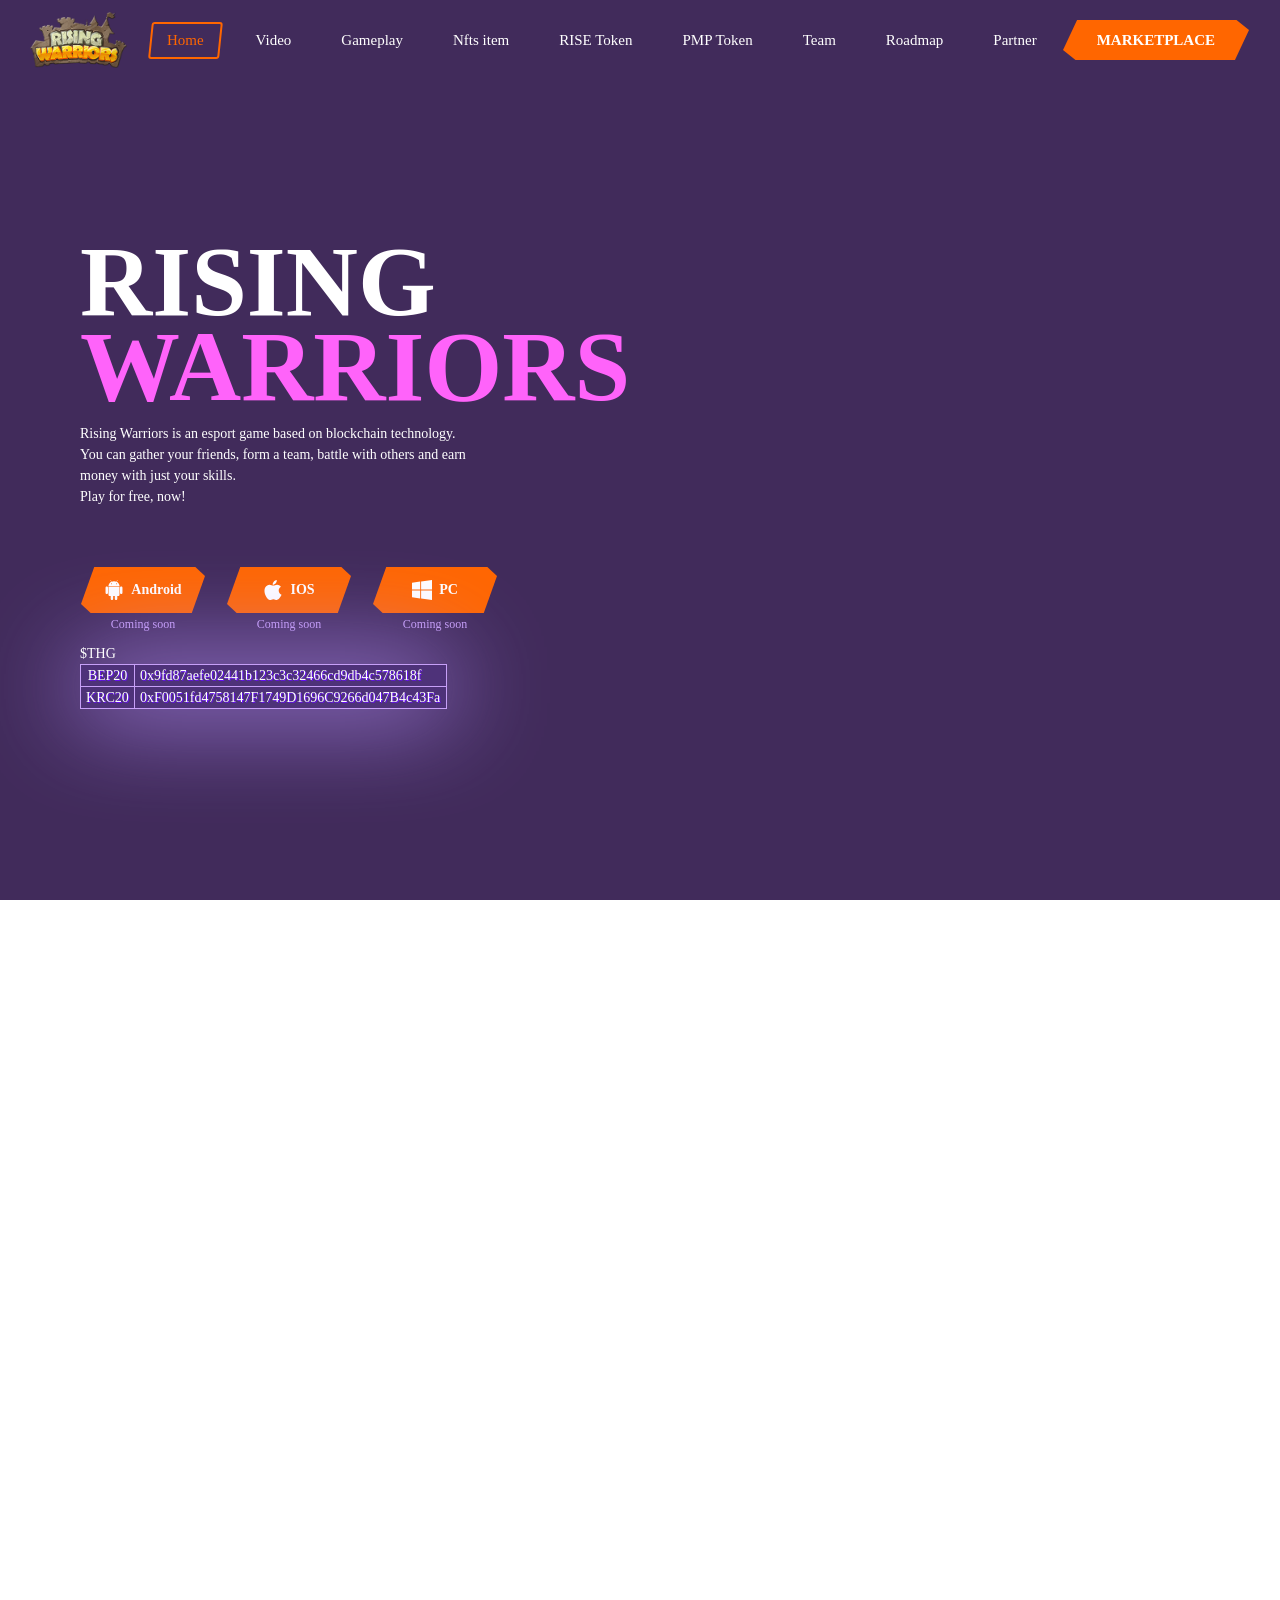
==== commit f4242b8d: "change link" ====
--- a/index.html
+++ b/index.html
@@ -1,1361 +1,1393 @@
 <!DOCTYPE html>
 <html lang="vi">
-<head>
-<meta name="viewport" content="width=device-width,initial-scale=1,minimum-scale=1,maximum-scale=1">
-<meta name='revisit-after' content='1 days' />
-<meta http-equiv="Content-Type" content="text/html; charset=utf-8">
-<title>Rising Warriors - MOBA E-Sport Play to earn (NFTs) Game</title>
-<meta name="description" content="Thetan Arena is a esport (Moba + Battle Royale) game based on blockchain technology. You can gather your friends, form a team, battle with others and earn money with just your skills. Play for free, now!">
-<meta property="og:title" content="Thetan Arena">
-<meta property="og:type" content="website">
-<meta property="og:url" content="https://www.thetanarena.com">
-<meta property="og:image" content="image/GameIcon.png">
-<meta property="og:description" content="Thetan Arena is an esport game based on blockchain technology. You can gather your friends, form a team, battle with others and earn money with just your skills. Play for free, now!">
-<link href="images/theta-arena/Page1_IconThetaArena.png" rel="shortcut icon">
-<link rel="stylesheet" href="fonts/stylesheet.css">
-<link rel="stylesheet" href="css/font-awesome-5.css">
-<link rel="stylesheet" href="css/bootstrap.min.css">
-<link rel="stylesheet" href="css/owl.carousel.css">
-<link rel="stylesheet" href="css/fullpage.css">
-<link rel="stylesheet" href="css/animations.css">
-
-<link rel="stylesheet" href="css/style.css">
-</head>
-<body>
-<div class="loader-wrapper">
-<div class="content-loader">
-<div class="box-img-flex">
-<img src="images/loading/Loading-Screen-2.gif" alt="">
-</div>
-<div class="text-loading">Loading...</div>
-</div>
-</div>
-<header class="header fixed">
-<div class="logo-header">
-<div class="box-img-flex">
-<img src="images/GameIcon.png" alt="">
-</div>
-</div>
-<div class="menu-fullpage" id="menu-fullpage">
-<ul>
-<li data-menuanchor="home" class="active">
-<a href="#home">
-<span>Home</span>
-</a>
-</li>
-<li data-menuanchor="video">
-<a href="#video">
-<span>Video</span>
-</a>
-</li>
-<li data-menuanchor="gameplay">
-<a href="#gameplay">
-<span>Gameplay</span>
-</a>
-</li>
-<li data-menuanchor="nfts-item">
-<a href="#nfts-item">
-<span>Nfts item</span>
-</a>
-</li>
-<li data-menuanchor="theta-coin">
-<a href="#rise-token">
-<span>RISE Token</span>
-</a>
-</li>
-<li data-menuanchor="theta-gem">
-<a href="#pmp-token">
-<span>PMP Token</span>
-</a>
-</li>
-<li data-menuanchor="team">
-<a href="#team">
-<span>Team</span>
-</a>
-</li>
-<li data-menuanchor="roadmap">
-<a href="#roadmap">
-<span>Roadmap</span>
-</a>
-</li>
-<li data-menuanchor="partner">
-<a href="#partner">
-<span>Partner</span>
-</a>
-</li>
-<li data-menuanchor="" class="button-wallet">
-<div class="box-btn-main">
-<a href="coming-soon.html" class="btn-main">
-<span>Marketplace</span>
-</a>
-</div>
-</li>
- </ul>
-</div>
-<a class="btn-menu-mobile" href="javascript:;">
-<span></span>
-<span></span>
-<span></span>
-</a>
-</header>
-<div class="y-mobile-menu">
-<div class="m-menu__title">
-
-<a href="javascript:;" class="m-menu-close">+</a>
-</div>
-<ul>
-<li><a href="#about-section">Home</a></li>
-<li><a href="#video-section">Video</a></li>
-<li><a href="#gameplay-section">Gameplay</a></li>
-<li><a href="#nfts-section">Nfts item</a></li>
-<li><a href="#coin-section">Thetan Coin</a></li>
-<li><a href="#gem-section">Thetan Gem</a></li>
-<li><a href="#team-section">Team</a></li>
-<li><a href="#roadmap-section">Roadmap</a></li>
-<li><a href="#partner-section">Partner</a></li>
-</ul>
-</div>
-<div class="overlay-menu"></div>
-<main class="fullpage" id="fullpage">
-
-<section class="section-full about-section" id="about-section">
-<div class="box-section">
-
-<div class="content-about animatedParent">
-<div class="box-info">
-<div class="box-title-theta">
-<div class="box-effect animated">
-<img src="images/about/Fx_Lightning/Fx_Electricity_1.png" alt="">
-<img src="images/about/Fx_Lightning/Fx_Electricity_2.png" alt="">
-<img src="images/about/Fx_Lightning/Fx_Electricity_3.png" alt="">
-<img src="images/about/Fx_Lightning/Fx_Electricity_4.png" alt="">
-<img src="images/about/Fx_Lightning/Fx_Electricity_5.png" alt="">
-</div>
-<div class="title-theta animated">
-RISING 
-<br>
-<p>WARRIORS</p>
-</div>
-</div>
-<div class="desc-theta animated fadeInUpShort delay-200">
-Thetan Arena is an esport game based on blockchain technology.
-<br> You can gather your friends, form a team, battle with others and earn money with just
-your skills.
-<br> Play for free, now!
-</div>
-<div class="box-download animated fadeInUpShort delay-300">
-<div class="item">
-<div class="box-btn-main">
-<a href="#" class="btn-main">
-<span><img src="images/about/Icon_android.svg" alt=""> Android</span>
-</a>
-</div>
-<div class="soon">
-Coming soon
-</div>
-</div>
-<div class="item">
-<div class="box-btn-main">
-<a href="#" class="btn-main">
-<span><img src="images/about/Icon_IOS.svg" alt=""> IOS</span>
-</a>
-</div>
-<div class="soon">
-Coming soon
-</div>
-</div>
-<div class="item">
-<div class="box-btn-main">
-<a href="#" class="btn-main">
-<span><img src="images/about/icon_pc.svg" alt=""> PC</span>
-</a>
-</div>
-<div class="soon">
-Coming soon
-</div>
-</div>
-</div>
-<div class="chain-table animated fadeInUpShort delay-400">
-<span>$THG</span>
-<table class="tg">
-<tbody>
-<tr>
-<td class="tg-baqh"><span style="color:#FFF">BEP20</span></td>
-<td class="tg-0lax"><span style="color:#FFF">0x9fd87aefe02441b123c3c32466cd9db4c578618f</span>
-</td>
-</tr>
-<tr>
-<td class="tg-baqh"><span style="color:#FFF">KRC20</span></td>
-<td class="tg-0lax"><span style="color:#FFF">0xF0051fd4758147F1749D1696C9266d047B4c43Fa</span>
-</td>
-</tr>
-</tbody>
-</table>
-</div>
-</div>
-
-</div>
-<div class="box-mp4">
-<video playsinline autoplay muted loop id="bgvid">
-
-<source src="images/about/Page1_animation.mp4" type="video/mp4">
-</video>
-</div>
-</div>
-</section>
-
-
-<section class="section-full video-section animatedParent" id="video-section">
-<div class="box-video animated">
-<video playsinline autoplay muted loop id="myVideo">
-<source src="media/Rising_Warriors-Trailer.mp4" type="video/mp4">
-</video>
-</div>
-<div class="btn-volume">
-<i class="fas fa-volume-mute"></i>
-</div>
-</section>
-
-
-<section class="section-full gameplay-section padding-section animatedParent" id="gameplay-section">
-<div class="box-section">
-<div class="box-title-main">
-<div class="title-main padding-title">
-Gameplay
-</div>
-<div class="desc-main">
-Thetan Arena's gameplay is designed to revolve around the combination between your personal
-skills and teamwork
-<br> Challenge yourself with a wide variety of game modes:MOBA & Battle Royale, coming with
-monthly updates and attractive rewards
-</div>
-</div>
-<div class="gameplay-slider js-gameplay-slider owl-carousel">
-<div class="item item-battle">
-<div class="box-bg"></div>
-<div class="box-content">
-<div class="box-left battle-royal">
-<div class="image img-1">
-<img src="images/gameplay/Merged/BattleRoayl.png" alt="">
-</div>
-</div>
-<div class="box-right">
-<div class="box-content-right">
-<div class="icon-game">
- <img src="images/gameplay/BR_Icon.png" alt="">
-</div>
-<div class="name-game">Battle Royale</div>
-<div class="level-game">Solo - Duo</div>
-<div class="desc-game">
-Stay alive with your friend or be the last man standing. Show your skills
-<br> and survive among a massive battle between 42 players/ 21 duos in this
-<br> game mode.
-</div>
-<div class="box-btn-main btn-watch">
-<a href="javascript:;" data-src="embed/e6Qkthx7kho" data-toggle="modal" data-target="#gameplayModal" class="btn-main btn-yellow btn-watch"><span> <i class="fas fa-play"></i>
-Watch</span></a>
-</div>
-
-</div>
-</div>
-</div>
-</div>
-<div class="item item-death">
-<div class="box-bg"></div>
-<div class="box-content">
-<div class="box-left death-match">
-<div class="image img-1">
-<img src="images/gameplay/Merged/Dealthmatch.png" alt="">
-</div>
-</div>
-<div class="box-right">
-<div class="box-content-right">
-<div class="icon-game">
-<img src="images/gameplay/DM_Icon.png" alt="">
-</div>
-<div class="name-game">Death match</div>
-<div class="level-game">4v4</div>
-<div class="desc-game">
-Talent may win fights, but teamwork wins games. Form a group of 4
-<br> players and battle with others. Lead your teammates and bring them
-<br> all to glorious victory.
-</div>
-<div class="box-btn-main btn-watch">
-<a href="javascript:;" data-src="embed/sZz9QXMzQ8s" data-toggle="modal" data-target="#gameplayModal" class="btn-main btn-yellow btn-watch"><span> <i class="fas fa-play"></i>
-Watch</span></a>
-</div>
-</div>
-
-</div>
-</div>
-</div>
-<div class="item item-super">
-<div class="box-bg"></div>
-<div class="box-content">
-<div class="box-left super-star">
-<div class="image img-1">
-<img src="images/gameplay/Merged/Superstar.png" alt="">
-</div>
-</div>
-<div class="box-right">
-<div class="box-content-right">
-<div class="icon-game">
-<img src="images/gameplay/SS_Icon.png" alt="">
-</div>
-<div class="name-game">Super star</div>
-<div class="level-game">4v4</div>
-<div class="desc-game">
-Violence is not always the answer, but superstars are. Gather your
-<br> team, defend each other and steal superstars before the enemies do in
-<br> this increasingly fast-paced mode.
-</div>
-<div class="box-btn-main btn-watch">
-<a href="javascript:;" data-src="embed/DljQfL4OJs4" data-toggle="modal" data-target="#gameplayModal" class="btn-main btn-yellow btn-watch"><span> <i class="fas fa-play"></i>
-Watch</span></a>
-</div>
-</div>
-
-</div>
-</div>
-</div>
-<div class="item item-tower">
-<div class="box-bg"></div>
-<div class="box-content">
-<div class="box-left tower-detroy">
-<div class="image img-1">
-<img src="images/gameplay/Merged/Robot.png" alt="">
-</div>
-</div>
-<div class="box-right">
-<div class="box-content-right">
-<div class="icon-game">
-<img src="images/gameplay/TD_Icon.png" alt="">
-</div>
-<div class="name-game">Tower Destroy</div>
-<div class="level-game">4v4</div>
-<div class="desc-game">
-This mode is inspired by traditional MOBA games where you and your
-<br> team rush toward the enemy base and bring down their nexus (tower).
-</div>
-<div class="box-btn-main btn-watch">
-<a href="javascript:;" data-src="embed/tvH1XpEIEcE" data-toggle="modal" data-target="#gameplayModal" class="btn-main btn-yellow btn-watch"><span> <i class="fas fa-play"></i>
-Watch</span></a>
-</div>
-</div>
-
-</div>
-</div>
-</div>
-</div>
-</div>
-</section>
-
-
-<section class="section-full nfts-section padding-section animatedParent" id="nfts-section">
-<div class="box-section">
-<div class="box-title-main">
-<div class="title-main padding-title">
-NFTs Item
-</div>
-<div class="desc-main">
-Earn your NFTs item by playing the game and sell it on the marketplace to make money
-</div>
-</div>
-<div class="box-1700">
-<div class="nfts-slider js-nfts-slider owl-carousel animatedParent" data-sequence='500'>
-<div class="item">
-<div class="item-nfts animated fadeInRight" data-id='1'>
-<div class="img-nfts">
-<a class="img-1" href="coming-soon.html" target="_blank">
-<img src="images/nfts/NFT-Item_0000_Geisha-Lucy.png" alt="">
-</a>
-<a class="img-2" href="coming-soon.html" target="_blank">
-<img src="images/nfts/NFT-Item_0001_Mortal.png" alt="">
-</a>
-</div>
-</div>
-</div>
-<div class="item">
-<div class="item-nfts animated fadeInRight" data-id='1'>
-<div class="img-nfts">
-<a class="img-1" href="coming-soon.html" target="_blank">
-<img src="images/nfts/NFT-Item_0002_Lunar-New-year-Velvet.png" alt="">
-</a>
-<a class="img-2" href="coming-soon.html" target="_blank">
-<img src="images/nfts/NFT-Item_0003_Kongkey.png" alt="">
-</a>
-</div>
-</div>
-</div>
-<div class="item">
-<div class="item-nfts animated fadeInRight" data-id='1'>
-<div class="img-nfts">
-<a class="img-1" href="coming-soon.html" target="_blank">
-<img src="images/nfts/NFT-Item_0004_Taewkon.png" alt="">
-</a>
-<a class="img-2" href="coming-soon.html" target="_blank">
-<img src="images/nfts/NFT-Item_0005_Mystic-Student-Durass.png" alt="">
-</a>
-</div>
-</div>
-</div>
-<div class="item">
-<div class="item-nfts animated fadeInRight" data-id='1'>
-<div class="img-nfts">
-<a class="img-1" href="coming-soon.html" target="_blank">
-<img src="images/nfts/NFT-Item_0006_Titan-Veinka.png" alt="">
-</a>
-<a class="img-2" href="coming-soon.html" target="_blank">
-<img src="images/nfts/NFT-Item_0007_Breaker.png" alt="">
-</a>
-</div>
-</div>
-</div>
-<div class="item">
-<div class="item-nfts animated fadeInRight" data-id='1'>
-<div class="img-nfts">
-<a class="img-1" href="coming-soon.html" target="_blank">
-<img src="images/nfts/NFT-Item_0008_Anonymous-Raidon.png" alt="">
-</a>
-<a class="img-2" href="coming-soon.html" target="_blank">
-<img src="images/nfts/NFT-Item_0009_Mary.png" alt="">
-</a>
-</div>
-</div>
-</div>
-<div class="item">
-<div class="item-nfts animated fadeInRight" data-id='1'>
-<div class="img-nfts">
-<a class="img-1" href="coming-soon.html" target="_blank">
-<img src="images/nfts/NFT-Item_0010_Big-santa-Big-Papa.png" alt="">
-</a>
-<a class="img-2" href="coming-soon.html" target="_blank">
-<img src="images/nfts/NFT-Item_0011_Cavalry-General-Cluster.png" alt="">
-</a>
-</div>
-</div>
-</div>
-<div class="item">
-<div class="item-nfts animated fadeInRight" data-id='1'>
-<div class="img-nfts">
-<a class="img-1" href="coming-soon.html" target="_blank">
-<img src="images/nfts/NFT-Item_0012_Spaceman-Steelshot.png" alt="">
-</a>
-<a class="img-2" href="coming-soon.html" target="_blank">
-<img src="images/nfts/NFT-Item_0013_Galaxy-Ranger.png" alt="">
-</a>
-</div>
-</div>
-</div>
-<div class="item">
-<div class="item-nfts animated fadeInRight" data-id='1'>
-<div class="img-nfts">
-<a class="img-1" href="coming-soon.html" target="_blank">
-<img src="images/nfts/NFT-Item_0014_Raidon.png" alt="">
-</a>
-<a class="img-2" href="coming-soon.html" target="_blank">
-<img src="images/nfts/NFT-Item_0015_Meiko.png" alt="">
-</a>
-</div>
-</div>
-</div>
-<div class="item">
-<div class="item-nfts animated fadeInRight" data-id='1'>
-<div class="img-nfts">
-<a class="img-1" href="coming-soon.html" target="_blank">
-<img src="images/nfts/NFT-Item_0016_Rei.png" alt="">
-</a>
-<a class="img-2" href="coming-soon.html" target="_blank">
-<img src="images/nfts/NFT-Item_0017_Morrod.png" alt="">
-</a>
-</div>
-</div>
-</div>
-<div class="item">
-<div class="item-nfts animated fadeInRight" data-id='1'>
-<div class="img-nfts">
-<a class="img-1" href="coming-soon.html" target="_blank">
-<img src="images/nfts/NFT-Item_0018_Lucy.png" alt="">
-</a>
-<a class="img-2" href="coming-soon.html" target="_blank">
-<img src="images/nfts/NFT-Item_0019_Benjamin.png" alt="">
-</a>
-</div>
-</div>
-</div>
-<div class="item">
-<div class="item-nfts animated fadeInRight" data-id='1'>
-<div class="img-nfts">
-<a class="img-1" href="coming-soon.html" target="_blank">
-<img src="images/nfts/NFT-Item_0020_Shadow-Hunter-Bathos.png" alt="">
-</a>
-<a class="img-2" href="coming-soon.html" target="_blank">
-<img src="images/nfts/NFT-Item_0021_Destroid.png" alt="">
- </a>
-</div>
-</div>
-</div>
-<div class="item">
-<div class="item-nfts animated fadeInRight" data-id='1'>
-<div class="img-nfts">
-<a class="img-1" href="coming-soon.html" target="_blank">
-<img src="images/nfts/NFT-Item_0022_Alien.png" alt="">
-</a>
-<a class="img-2" href="coming-soon.html" target="_blank">
-<img src="images/nfts/NFT-Item_0023_Phoenix.png" alt="">
-</a>
-</div>
-</div>
-</div>
-</div>
-</div>
-<div class="box-btn-main">
-<a href="coming-soon.html" target="_blank" class="btn-main"><span>MARKETPLACE</span></a>
-</div>
-</div>
-</section>
-
-
-<section class="section-full coin-section padding-section bg-section animatedParent" id="coin-section">
-<div class="box-section bg-section">
-<div class="box-title-main">
-<div class="title-main">
-What's Thetan Coin?
-</div>
-<div class="desc-main">
-Thetan Coin is our main ingame currency which can be achieved by playing game modes and
-participating <br> in many other activities.
-</div>
-</div>
-
-
-
-
-
-
-<div class="content-coin box-1700">
-<div class="box box-first animated fadeIn">
-<!--<div class="list-item-coin list-1 animated fadeIn">
-<div class="item-coin">
-<div class="box-left animated">
-<div class="name-coin">&nbsp;</div>
-<div class="img-coin box-img-flex">
-<img src="images/materials/Material101.png" alt="">
-</div>
-<div class="name-coin">Free to earn</div>
-
-</div>
-<div class="box-right">
-<div class="list-coin">
-<span>Special Events</span>
-<span>Battle Pass</span>
-<span>Ranking Rewards</span>
-<span>Quest</span>
-<span>Guild War</span>
-<span>Tournament</span>
-</div>
-</div>
-</div>
-</div>-->
-<div class="img-coin box-img-flex">
-<img src="images/materials/Material101.png" alt="">
-</div>
-</div>
-<div class="box box-middle animated fadeIn">
-<!--
-<div class="arrow-1 arrow-single">
-<img src="images/coin/img_arrow1.png" alt="">
-</div>
--->
-
-
-<div class="arrow-1 arrow-single">
-<img src="images/coin/img_arrow1.png" alt="">
-</div>
-<div class="list-item-coin list-2">
-<div class="item-coin">
-<div class="box-left box-inline ">
-<div class="name-coin">Trading Platform</div>
-</div>
-</div>
-<div class="item-coin">
-<div class="box-left box-inline ">
-<div class="name-coin">Special Events</div>
-</div>
-</div>
-</div>
-
-
-<div class="list-item-coin list-2">
-    <div class="arrow-1 arrow-single">
-    <img src="images/coin/img_arrow1.png" alt="">
-    trade
+
+  <head>
+    <meta name="viewport" content="width=device-width,initial-scale=1,minimum-scale=1,maximum-scale=1">
+    <meta name='revisit-after' content='1 days'/>
+    <meta http-equiv="Content-Type" content="text/html; charset=utf-8">
+    <title>Rising Warriors - MOBA E-Sport Play to earn (NFTs) Game</title>
+    <meta name="description" content="Rising Warriors is a esport (Moba + Battle Royale) game based on blockchain technology. You can gather your friends, form a team, battle with others and earn money with just your skills. Play for free, now!">
+    <meta property="og:title" content="Rising Warriors">
+    <meta property="og:type" content="website">
+    <meta property="og:url" content="https://www.thetanarena.com">
+    <meta property="og:image" content="image/GameIcon.png">
+    <meta property="og:description" content="Rising Warriors is an esport game based on blockchain technology. You can gather your friends, form a team, battle with others and earn money with just your skills. Play for free, now!">
+    <link href="images/theta-arena/Page1_IconThetaArena.png" rel="shortcut icon">
+    <link rel="stylesheet" href="fonts/stylesheet.css">
+    <link rel="stylesheet" href="css/font-awesome-5.css">
+    <link rel="stylesheet" href="css/bootstrap.min.css">
+    <link rel="stylesheet" href="css/owl.carousel.css">
+    <link rel="stylesheet" href="css/fullpage.css">
+    <link rel="stylesheet" href="css/animations.css">
+
+    <link rel="stylesheet" href="css/style.css">
+  </head>
+
+  <body>
+    <div class="loader-wrapper">
+      <div class="content-loader">
+        <div class="box-img-flex">
+          <img src="images/loading/Loading-Screen-2.gif" alt="">
+        </div>
+        <div class="text-loading">Loading...</div>
+      </div>
     </div>
-    <div class="arrow-1 arrow-single">
-    <img src="images/coin/img_arrow1.png" alt="">
-    P2E
+    <header class="header fixed">
+      <div class="logo-header">
+        <div class="box-img-flex">
+          <img src="images/GameIcon.png" alt="">
+        </div>
+      </div>
+      <div class="menu-fullpage" id="menu-fullpage">
+        <ul>
+          <li data-menuanchor="home" class="active">
+            <a href="#home">
+              <span>Home</span>
+            </a>
+          </li>
+          <li data-menuanchor="video">
+            <a href="#video">
+              <span>Video</span>
+            </a>
+          </li>
+          <li data-menuanchor="gameplay">
+            <a href="#gameplay">
+              <span>Gameplay</span>
+            </a>
+          </li>
+          <li data-menuanchor="nfts-item">
+            <a href="#nfts-item">
+              <span>Nfts item</span>
+            </a>
+          </li>
+          <li data-menuanchor="theta-coin">
+            <a href="#rise-token">
+              <span>RISE Token</span>
+            </a>
+          </li>
+          <li data-menuanchor="theta-gem">
+            <a href="#pmp-token">
+              <span>PMP Token</span>
+            </a>
+          </li>
+          <li data-menuanchor="team">
+            <a href="#team">
+              <span>Team</span>
+            </a>
+          </li>
+          <li data-menuanchor="roadmap">
+            <a href="#roadmap">
+              <span>Roadmap</span>
+            </a>
+          </li>
+          <li data-menuanchor="partner">
+            <a href="#partner">
+              <span>Partner</span>
+            </a>
+          </li>
+          <li data-menuanchor="" class="button-wallet">
+            <div class="box-btn-main">
+              <a href="coming-soon.html" class="btn-main">
+                <span>Marketplace</span>
+              </a>
+            </div>
+          </li>
+        </ul>
+      </div>
+      <a class="btn-menu-mobile" href="javascript:;">
+        <span></span>
+        <span></span>
+        <span></span>
+      </a>
+    </header>
+    <div class="y-mobile-menu">
+      <div class="m-menu__title">
+
+        <a href="javascript:;" class="m-menu-close">+</a>
+      </div>
+      <ul>
+        <li>
+          <a href="#about-section">Home</a>
+        </li>
+        <li>
+          <a href="#video-section">Video</a>
+        </li>
+        <li>
+          <a href="#gameplay-section">Gameplay</a>
+        </li>
+        <li>
+          <a href="#nfts-section">Nfts item</a>
+        </li>
+        <li>
+          <a href="#coin-section">RISE token</a>
+        </li>
+        <li>
+          <a href="#gem-section">PMP token</a>
+        </li>
+        <li>
+          <a href="#team-section">Team</a>
+        </li>
+        <li>
+          <a href="#roadmap-section">Roadmap</a>
+        </li>
+        <li>
+          <a href="#partner-section">Partner</a>
+        </li>
+      </ul>
     </div>
-    </div>
-
-<div class="img-coin box-img-flex">
-    <img src="images/materials/Material201.png" alt="">
-</div>
-
-<div class="arrow-1 arrow-single">
-<img src="images/coin/img_arrow1.png" alt="">
-</div>
-
-<div class="img-coin box-img-flex">
-    <img src="images/materials/Material301.png" alt="">
-</div>
-
-
-<div class="arrow-2">
-    <img src="images/coin/img_arrow3.png" alt="">
-</div>
-
-
-
-
-
-<div class="box box-last animated fadeIn">
-
-    <div class="box box-last animated fadeIn">
-        <div class="list-item-coin list-3">
-        <div class="item-coin">
-        <div class="box-left box-inline ">
-        <div class="name-coin">DAO Voting</div>
-        <div class="img-coin box-img-flex">
+    <div class="overlay-menu"></div>
+    <main class="fullpage" id="fullpage">
+
+      <section class="section-full about-section" id="about-section">
+        <div class="box-section">
+
+          <div class="content-about animatedParent">
+            <div class="box-info">
+              <div class="box-title-theta">
+                <div class="box-effect animated">
+                  <img src="images/about/Fx_Lightning/Fx_Electricity_1.png" alt="">
+                  <img src="images/about/Fx_Lightning/Fx_Electricity_2.png" alt="">
+                  <img src="images/about/Fx_Lightning/Fx_Electricity_3.png" alt="">
+                  <img src="images/about/Fx_Lightning/Fx_Electricity_4.png" alt="">
+                  <img src="images/about/Fx_Lightning/Fx_Electricity_5.png" alt="">
+                </div>
+                <div class="title-theta animated">
+                  RISING
+                  <br>
+                  <p>WARRIORS</p>
+                </div>
+              </div>
+              <div class="desc-theta animated fadeInUpShort delay-200">
+                Rising Warriors is an esport game based on blockchain technology.
+                <br>
+                You can gather your friends, form a team, battle with others and earn money with just your skills.
+                <br>
+                Play for free, now!
+              </div>
+              <div class="box-download animated fadeInUpShort delay-300">
+                <div class="item">
+                  <div class="box-btn-main">
+                    <a href="#" class="btn-main">
+                      <span><img src="images/about/Icon_android.svg" alt="">
+                        Android</span>
+                    </a>
+                  </div>
+                  <div class="soon">
+                    Coming soon
+                  </div>
+                </div>
+                <div class="item">
+                  <div class="box-btn-main">
+                    <a href="#" class="btn-main">
+                      <span><img src="images/about/Icon_IOS.svg" alt="">
+                        IOS</span>
+                    </a>
+                  </div>
+                  <div class="soon">
+                    Coming soon
+                  </div>
+                </div>
+                <div class="item">
+                  <div class="box-btn-main">
+                    <a href="#" class="btn-main">
+                      <span><img src="images/about/icon_pc.svg" alt="">
+                        PC</span>
+                    </a>
+                  </div>
+                  <div class="soon">
+                    Coming soon
+                  </div>
+                </div>
+              </div>
+              <div class="chain-table animated fadeInUpShort delay-400">
+                <span>$THG</span>
+                <table class="tg">
+                  <tbody>
+                    <tr>
+                      <td class="tg-baqh">
+                        <span style="color:#FFF">BEP20</span></td>
+                      <td class="tg-0lax">
+                        <span style="color:#FFF">0x9fd87aefe02441b123c3c32466cd9db4c578618f</span>
+                      </td>
+                    </tr>
+                    <tr>
+                      <td class="tg-baqh">
+                        <span style="color:#FFF">KRC20</span></td>
+                      <td class="tg-0lax">
+                        <span style="color:#FFF">0xF0051fd4758147F1749D1696C9266d047B4c43Fa</span>
+                      </td>
+                    </tr>
+                  </tbody>
+                </table>
+              </div>
+            </div>
+
+          </div>
+          <div class="box-mp4">
+            <video playsinline="playsinline" autoplay="autoplay" muted="muted" loop="loop" id="bgvid">
+
+              <source src="images/about/Page1_animation.mp4" type="video/mp4">
+            </video>
+          </div>
         </div>
-        
-        <div class="name-coin">Exchange</div>
+      </section>
+
+      <section class="section-full video-section animatedParent" id="video-section">
+        <div class="box-video animated">
+          <video playsinline="playsinline" autoplay="autoplay" muted="muted" loop="loop" id="myVideo">
+            <source src="media/Rising_Warriors-Trailer.mp4" type="video/mp4">
+          </video>
         </div>
+        <div class="btn-volume">
+          <i class="fas fa-volume-mute"></i>
         </div>
-        <div class="item-coin">
-        <div class="box-left box-inline ">
-        <div class="img-coin box-img-flex">
-        <img src="images/coin/Icon_trade_hero.png" alt="">
+      </section>
+
+      <section class="section-full gameplay-section padding-section animatedParent" id="gameplay-section">
+        <div class="box-section">
+          <div class="box-title-main">
+            <div class="title-main padding-title">
+              Gameplay
+            </div>
+            <div class="desc-main">
+              Rising Warriors's gameplay is designed to revolve around the combination between your personal skills and teamwork
+              <br>
+              Challenge yourself with a wide variety of game modes:MOBA & Battle Royale, coming with monthly updates and attractive rewards
+            </div>
+          </div>
+          <div class="gameplay-slider js-gameplay-slider owl-carousel">
+            <div class="item item-battle">
+              <div class="box-bg"></div>
+              <div class="box-content">
+                <div class="box-left battle-royal">
+                  <div class="image img-1">
+                    <img src="images/gameplay/Merged/BattleRoayl.png" alt="">
+                  </div>
+                </div>
+                <div class="box-right">
+                  <div class="box-content-right">
+                    <div class="icon-game">
+                      <img src="images/gameplay/BR_Icon.png" alt="">
+                    </div>
+                    <div class="name-game">Battle Royale</div>
+                    <div class="level-game">Solo - Duo</div>
+                    <div class="desc-game">
+                      Stay alive with your friend or be the last man standing. Show your skills
+                      <br>
+                      and survive among a massive battle between 42 players/ 21 duos in this
+                      <br>
+                      game mode.
+                    </div>
+                    <div class="box-btn-main btn-watch">
+                      <a href="javascript:;" data-src="embed/e6Qkthx7kho" data-toggle="modal" data-target="#gameplayModal" class="btn-main btn-yellow btn-watch">
+                        <span>
+                          <i class="fas fa-play"></i>
+                          Watch</span></a>
+                    </div>
+
+                  </div>
+                </div>
+              </div>
+            </div>
+            <div class="item item-death">
+              <div class="box-bg"></div>
+              <div class="box-content">
+                <div class="box-left death-match">
+                  <div class="image img-1">
+                    <img src="images/gameplay/Merged/Dealthmatch.png" alt="">
+                  </div>
+                </div>
+                <div class="box-right">
+                  <div class="box-content-right">
+                    <div class="icon-game">
+                      <img src="images/gameplay/DM_Icon.png" alt="">
+                    </div>
+                    <div class="name-game">Death match</div>
+                    <div class="level-game">4v4</div>
+                    <div class="desc-game">
+                      Talent may win fights, but teamwork wins games. Form a group of 4
+                      <br>
+                      players and battle with others. Lead your teammates and bring them
+                      <br>
+                      all to glorious victory.
+                    </div>
+                    <div class="box-btn-main btn-watch">
+                      <a href="javascript:;" data-src="embed/sZz9QXMzQ8s" data-toggle="modal" data-target="#gameplayModal" class="btn-main btn-yellow btn-watch">
+                        <span>
+                          <i class="fas fa-play"></i>
+                          Watch</span></a>
+                    </div>
+                  </div>
+
+                </div>
+              </div>
+            </div>
+            <div class="item item-super">
+              <div class="box-bg"></div>
+              <div class="box-content">
+                <div class="box-left super-star">
+                  <div class="image img-1">
+                    <img src="images/gameplay/Merged/Superstar.png" alt="">
+                  </div>
+                </div>
+                <div class="box-right">
+                  <div class="box-content-right">
+                    <div class="icon-game">
+                      <img src="images/gameplay/SS_Icon.png" alt="">
+                    </div>
+                    <div class="name-game">Super star</div>
+                    <div class="level-game">4v4</div>
+                    <div class="desc-game">
+                      Violence is not always the answer, but superstars are. Gather your
+                      <br>
+                      team, defend each other and steal superstars before the enemies do in
+                      <br>
+                      this increasingly fast-paced mode.
+                    </div>
+                    <div class="box-btn-main btn-watch">
+                      <a href="javascript:;" data-src="embed/DljQfL4OJs4" data-toggle="modal" data-target="#gameplayModal" class="btn-main btn-yellow btn-watch">
+                        <span>
+                          <i class="fas fa-play"></i>
+                          Watch</span></a>
+                    </div>
+                  </div>
+
+                </div>
+              </div>
+            </div>
+            <div class="item item-tower">
+              <div class="box-bg"></div>
+              <div class="box-content">
+                <div class="box-left tower-detroy">
+                  <div class="image img-1">
+                    <img src="images/gameplay/Merged/Robot.png" alt="">
+                  </div>
+                </div>
+                <div class="box-right">
+                  <div class="box-content-right">
+                    <div class="icon-game">
+                      <img src="images/gameplay/TD_Icon.png" alt="">
+                    </div>
+                    <div class="name-game">Tower Destroy</div>
+                    <div class="level-game">4v4</div>
+                    <div class="desc-game">
+                      This mode is inspired by traditional MOBA games where you and your
+                      <br>
+                      team rush toward the enemy base and bring down their nexus (tower).
+                    </div>
+                    <div class="box-btn-main btn-watch">
+                      <a href="javascript:;" data-src="embed/tvH1XpEIEcE" data-toggle="modal" data-target="#gameplayModal" class="btn-main btn-yellow btn-watch">
+                        <span>
+                          <i class="fas fa-play"></i>
+                          Watch</span></a>
+                    </div>
+                  </div>
+
+                </div>
+              </div>
+            </div>
+          </div>
         </div>
-        <div class="name-coin">In-game features</div>
+      </section>
+
+      <section class="section-full nfts-section padding-section animatedParent" id="nfts-section">
+        <div class="box-section">
+          <div class="box-title-main">
+            <div class="title-main padding-title">
+              NFTs Item
+            </div>
+            <div class="desc-main">
+              Earn your NFTs item by playing the game and sell it on the marketplace to make money
+            </div>
+          </div>
+          <div class="box-1700">
+            <div class="nfts-slider js-nfts-slider owl-carousel animatedParent" data-sequence='500'>
+              <div class="item">
+                <div class="item-nfts animated fadeInRight" data-id='1'>
+                  <div class="img-nfts">
+                    <a class="img-1" href="coming-soon.html" target="_blank">
+                      <img src="images/nfts/NFT-Item_0000_Geisha-Lucy.png" alt="">
+                    </a>
+                    <a class="img-2" href="coming-soon.html" target="_blank">
+                      <img src="images/nfts/NFT-Item_0001_Mortal.png" alt="">
+                    </a>
+                  </div>
+                </div>
+              </div>
+              <div class="item">
+                <div class="item-nfts animated fadeInRight" data-id='1'>
+                  <div class="img-nfts">
+                    <a class="img-1" href="coming-soon.html" target="_blank">
+                      <img src="images/nfts/NFT-Item_0002_Lunar-New-year-Velvet.png" alt="">
+                    </a>
+                    <a class="img-2" href="coming-soon.html" target="_blank">
+                      <img src="images/nfts/NFT-Item_0003_Kongkey.png" alt="">
+                    </a>
+                  </div>
+                </div>
+              </div>
+              <div class="item">
+                <div class="item-nfts animated fadeInRight" data-id='1'>
+                  <div class="img-nfts">
+                    <a class="img-1" href="coming-soon.html" target="_blank">
+                      <img src="images/nfts/NFT-Item_0004_Taewkon.png" alt="">
+                    </a>
+                    <a class="img-2" href="coming-soon.html" target="_blank">
+                      <img src="images/nfts/NFT-Item_0005_Mystic-Student-Durass.png" alt="">
+                    </a>
+                  </div>
+                </div>
+              </div>
+              <div class="item">
+                <div class="item-nfts animated fadeInRight" data-id='1'>
+                  <div class="img-nfts">
+                    <a class="img-1" href="coming-soon.html" target="_blank">
+                      <img src="images/nfts/NFT-Item_0006_Titan-Veinka.png" alt="">
+                    </a>
+                    <a class="img-2" href="coming-soon.html" target="_blank">
+                      <img src="images/nfts/NFT-Item_0007_Breaker.png" alt="">
+                    </a>
+                  </div>
+                </div>
+              </div>
+              <div class="item">
+                <div class="item-nfts animated fadeInRight" data-id='1'>
+                  <div class="img-nfts">
+                    <a class="img-1" href="coming-soon.html" target="_blank">
+                      <img src="images/nfts/NFT-Item_0008_Anonymous-Raidon.png" alt="">
+                    </a>
+                    <a class="img-2" href="coming-soon.html" target="_blank">
+                      <img src="images/nfts/NFT-Item_0009_Mary.png" alt="">
+                    </a>
+                  </div>
+                </div>
+              </div>
+              <div class="item">
+                <div class="item-nfts animated fadeInRight" data-id='1'>
+                  <div class="img-nfts">
+                    <a class="img-1" href="coming-soon.html" target="_blank">
+                      <img src="images/nfts/NFT-Item_0010_Big-santa-Big-Papa.png" alt="">
+                    </a>
+                    <a class="img-2" href="coming-soon.html" target="_blank">
+                      <img src="images/nfts/NFT-Item_0011_Cavalry-General-Cluster.png" alt="">
+                    </a>
+                  </div>
+                </div>
+              </div>
+              <div class="item">
+                <div class="item-nfts animated fadeInRight" data-id='1'>
+                  <div class="img-nfts">
+                    <a class="img-1" href="coming-soon.html" target="_blank">
+                      <img src="images/nfts/NFT-Item_0012_Spaceman-Steelshot.png" alt="">
+                    </a>
+                    <a class="img-2" href="coming-soon.html" target="_blank">
+                      <img src="images/nfts/NFT-Item_0013_Galaxy-Ranger.png" alt="">
+                    </a>
+                  </div>
+                </div>
+              </div>
+              <div class="item">
+                <div class="item-nfts animated fadeInRight" data-id='1'>
+                  <div class="img-nfts">
+                    <a class="img-1" href="coming-soon.html" target="_blank">
+                      <img src="images/nfts/NFT-Item_0014_Raidon.png" alt="">
+                    </a>
+                    <a class="img-2" href="coming-soon.html" target="_blank">
+                      <img src="images/nfts/NFT-Item_0015_Meiko.png" alt="">
+                    </a>
+                  </div>
+                </div>
+              </div>
+              <div class="item">
+                <div class="item-nfts animated fadeInRight" data-id='1'>
+                  <div class="img-nfts">
+                    <a class="img-1" href="coming-soon.html" target="_blank">
+                      <img src="images/nfts/NFT-Item_0016_Rei.png" alt="">
+                    </a>
+                    <a class="img-2" href="coming-soon.html" target="_blank">
+                      <img src="images/nfts/NFT-Item_0017_Morrod.png" alt="">
+                    </a>
+                  </div>
+                </div>
+              </div>
+              <div class="item">
+                <div class="item-nfts animated fadeInRight" data-id='1'>
+                  <div class="img-nfts">
+                    <a class="img-1" href="coming-soon.html" target="_blank">
+                      <img src="images/nfts/NFT-Item_0018_Lucy.png" alt="">
+                    </a>
+                    <a class="img-2" href="coming-soon.html" target="_blank">
+                      <img src="images/nfts/NFT-Item_0019_Benjamin.png" alt="">
+                    </a>
+                  </div>
+                </div>
+              </div>
+              <div class="item">
+                <div class="item-nfts animated fadeInRight" data-id='1'>
+                  <div class="img-nfts">
+                    <a class="img-1" href="coming-soon.html" target="_blank">
+                      <img src="images/nfts/NFT-Item_0020_Shadow-Hunter-Bathos.png" alt="">
+                    </a>
+                    <a class="img-2" href="coming-soon.html" target="_blank">
+                      <img src="images/nfts/NFT-Item_0021_Destroid.png" alt="">
+                    </a>
+                  </div>
+                </div>
+              </div>
+              <div class="item">
+                <div class="item-nfts animated fadeInRight" data-id='1'>
+                  <div class="img-nfts">
+                    <a class="img-1" href="coming-soon.html" target="_blank">
+                      <img src="images/nfts/NFT-Item_0022_Alien.png" alt="">
+                    </a>
+                    <a class="img-2" href="coming-soon.html" target="_blank">
+                      <img src="images/nfts/NFT-Item_0023_Phoenix.png" alt="">
+                    </a>
+                  </div>
+                </div>
+              </div>
+            </div>
+          </div>
+          <div class="box-btn-main">
+            <a href="coming-soon.html" target="_blank" class="btn-main">
+              <span>MARKETPLACE</span></a>
+          </div>
         </div>
+      </section>
+
+      <section class="section-full coin-section padding-section bg-section animatedParent" id="coin-section">
+        <div class="box-section bg-section">
+          <div class="box-title-main">
+            <div class="title-main">
+              What's RISE token?
+            </div>
+            <div class="desc-main">
+              RISE token is our main ingame currency which can be achieved by playing game modes and participating
+              <br>
+              in many other activities.
+            </div>
+          </div>
+
+          <div class="content-coin box-1700">
+            <div class="box box-first animated fadeIn">
+              <!--<div class="list-item-coin list-1 animated fadeIn"> <div class="item-coin"> <div class="box-left animated"> <div class="name-coin">&nbsp;</div> <div class="img-coin box-img-flex"> <img src="images/materials/Material101.png" alt=""> </div> <div class="name-coin">Free to earn</div> </div> <div class="box-right"> <div class="list-coin"> <span>Special Events</span> <span>Battle Pass</span> <span>Ranking Rewards</span> <span>Quest</span> <span>Guild War</span> <span>Tournament</span> </div> </div> </div> </div>-->
+              <div class="img-coin box-img-flex">
+                <img src="images/materials/Material101.png" alt="">
+              </div>
+            </div>
+            <div class="box box-middle animated fadeIn">
+              <!-- <div class="arrow-1 arrow-single"> <img src="images/coin/img_arrow1.png" alt=""> </div> -->
+
+              <div class="arrow-1 arrow-single">
+                <img src="images/coin/img_arrow1.png" alt="">
+              </div>
+              <div class="list-item-coin list-2">
+                <div class="item-coin">
+                  <div class="box-left box-inline ">
+                    <div class="name-coin">Trading Platform</div>
+                  </div>
+                </div>
+                <div class="item-coin">
+                  <div class="box-left box-inline ">
+                    <div class="name-coin">Special Events</div>
+                  </div>
+                </div>
+              </div>
+
+              <div class="list-item-coin list-2">
+                <div class="arrow-1 arrow-single">
+                  <img src="images/coin/img_arrow1.png" alt="">
+                  trade
+                </div>
+                <div class="arrow-1 arrow-single">
+                  <img src="images/coin/img_arrow1.png" alt="">
+                  P2E
+                </div>
+              </div>
+
+              <div class="img-coin box-img-flex">
+                <img src="images/materials/Material201.png" alt="">
+              </div>
+
+              <div class="arrow-1 arrow-single">
+                <img src="images/coin/img_arrow1.png" alt="">
+              </div>
+
+              <div class="img-coin box-img-flex">
+                <img src="images/materials/Material301.png" alt="">
+              </div>
+
+              <div class="arrow-2">
+                <img src="images/coin/img_arrow3.png" alt="">
+              </div>
+
+              <div class="box box-last animated fadeIn">
+
+                <div class="box box-last animated fadeIn">
+                  <div class="list-item-coin list-3">
+                    <div class="item-coin">
+                      <div class="box-left box-inline ">
+                        <div class="name-coin">DAO Voting</div>
+                        <div class="img-coin box-img-flex"></div>
+
+                        <div class="name-coin">Exchange</div>
+                      </div>
+                    </div>
+                    <div class="item-coin">
+                      <div class="box-left box-inline ">
+                        <div class="img-coin box-img-flex">
+                          <img src="images/coin/Icon_trade_hero.png" alt="">
+                        </div>
+                        <div class="name-coin">In-game features</div>
+                      </div>
+                    </div>
+                    <div class="item-coin">
+                      <div class="box-left box-inline ">
+                        <div class="img-coin box-img-flex">
+                          <img src="images/coin/Icon_SummonHero.png" alt="">
+                        </div>
+                        <div class="name-coin">Marketplace</div>
+                      </div>
+                    </div>
+                  </div>
+                </div>
+
+                <div class="list-item-coin list-2">
+                  <div class="arrow-1 arrow-single">
+                    <img src="images/coin/img_arrow1.png" alt="">
+                  </div>
+                  <div class="arrow-1 arrow-single">
+                    <img src="images/coin/img_arrow1.png" alt="">
+                  </div>
+                </div>
+
+                <div class="list-item-coin list-2">
+                  <div class="item-coin">
+                    <div class="box-left box-inline ">
+                      <div class="img-coin box-img-flex">
+                        <img src="images/coin/Icon_Exchange2USD.png" alt="">
+                      </div>
+                      <div class="name-coin">Mythical Recruitment</div>
+                    </div>
+                  </div>
+
+                  <div class="item-coin">
+                    <div class="box-left box-inline ">
+                      <div class="img-coin box-img-flex">
+                        <img src="images/coin/Icon_trade_hero.png" alt="">
+                      </div>
+                      <div class="name-coin">NFT, Land & Bundles</div>
+                    </div>
+                  </div>
+                </div>
+              </div>
+
+              <div class="box-btn-main animated fadeIn">
+                <a href="coming-soon.html" class="btn-main">
+                  <span>DETAILs</span></a>
+              </div>
+            </div>
+          </div>
+        </section>
+
+        <section class="section-full coin-section gem-section padding-section animatedParent" id="gem-section">
+          <div class="box-section">
+            <div class="box-title-main">
+              <div class="title-main padding-title">
+                What's RISE token?
+              </div>
+              <div class="desc-main">
+                Apart from RISE token, PMP token is an exclusive currency that makes players become investors.
+
+              </div>
+            </div>
+            <div class="content-coin box-1700">
+              <div class="box box-first animated fadeIn">
+                <div class="list-item-coin list-2">
+                  <div class="item-coin item-center">
+                    <div class="box-center">
+                      <div class="img-coin box-img-flex">
+                        <img src="images/gem/Page-5_0006_Play-to-earn.png" alt="">
+                      </div>
+                      <div class="name-coin">Free to earn</div>
+                    </div>
+                  </div>
+                  <div class="item-coin item-center">
+                    <div class="box-center">
+                      <div class="img-coin box-img-flex">
+                        <img src="images/gem/Page-5_0005_Market.png" alt="">
+                      </div>
+                      <div class="name-coin">Market</div>
+                    </div>
+                  </div>
+                </div>
+              </div>
+              <div class="box box-middle animated fadeIn">
+                <div class="arrow-1">
+                  <img src="images/gem/Page-5_0000_Arrow-Gem-1.png" alt="">
+                </div>
+                <div class="logo-coin">
+
+                  <img src="images/gem/Page-5_0002_Theta-Gem.png" alt="">
+
+                  <img src="images/gem/Page-5_0002_Theta-Gem.png" alt="">
+                </div>
+                <div class="arrow-2">
+                  <img src="images/gem/Page-5_0001_Arrow-Gem-2.png" alt="">
+                </div>
+              </div>
+              <div class="box box-last animated fadeIn">
+                <div class="list-item-coin list-2">
+                  <div class="item-coin item-center">
+                    <div class="box-left">
+                      <div class="img-coin box-img-flex">
+                        <img src="images/gem/Page-5_0004_Evolve-devolve.png" alt="">
+                      </div>
+                      <div class="name-coin">Evolve Heroes</div>
+                    </div>
+                  </div>
+                  <div class="item-coin item-center">
+                    <div class="box-left">
+                      <div class="img-coin box-img-flex">
+                        <img src="images/gem/Page-5_0003_Staking.png" alt="">
+                      </div>
+                      <div class="name-coin">Staking</div>
+                    </div>
+                  </div>
+                </div>
+              </div>
+              <div class="box-btn-main animated fadeIn">
+                <a href="#" class="btn-main">
+                  <span>DETAIL</span></a>
+              </div>
+            </div>
+          </div>
+        </section>
+
+        <section class="section-full team-section padding-section" id="team-section">
+          <div class="box-section">
+            <div class="box-title-main">
+              <div class="title-main">
+                Core Team
+              </div>
+              <div class="desc-main">
+                The team always plays an important role in the success of a project.
+                <br>
+                As a team, we have been working with each other for more than 5 years, with everyone being highly experienced in their own expertise
+              </div>
+            </div>
+            <div class="box-team-slider animatedParent">
+              <div class="box-1700">
+                <div class="team-slider js-team-slider owl-carousel">
+                  <div class="item animated fadeInRightShort">
+                    <div class="item-team">
+                      <div class="avatar">
+                        <img src="images/team/1.dinh.jpg" alt="" class="img-thumbnail">
+                      </div>
+                      <div class="name">Dinh Nguyen</div>
+                      <div class="position">CEO</div>
+                      <div class="experiences">
+                        Co-Founder Rise Studio
+                        <br>
+                        10 years of experience in Mobile Game Industry
+                      </div>
+                    </div>
+                  </div>
+                  <div class="item animated fadeInRightShort delay-200">
+                    <div class="item-team">
+                      <div class="avatar">
+                        <img src="images/team/2.tam.jpg" alt="" class="img-thumbnail">
+                      </div>
+                      <div class="name">Tam Dinh</div>
+                      <div class="position">CTO</div>
+                      <div class="experiences">
+                        Co-Founder Rise Studio
+                        <br>
+                        20 years of experience on Game Systems
+                      </div>
+                    </div>
+                  </div>
+                  <div class="item animated fadeInRightShort delay-200">
+                    <div class="item-team">
+                      <div class="avatar">
+                        <img src="images/team/3.truong.jpg" alt="" class="img-thumbnail">
+                      </div>
+                      <div class="name">Truong Pham</div>
+                      <div class="position">TA Manager</div>
+                      <div class="experiences">
+                        Co-founder Rise Studio<br>
+                        Head of Technical Architecture
+                      </div>
+                    </div>
+                  </div>
+                  <div class="item animated fadeInRightShort delay-100">
+                    <div class="item-team">
+                      <div class="avatar">
+                        <img src="images/team/4.thinh.jpg" alt="" class="img-thumbnail">
+                      </div>
+                      <div class="name">Thinh Lam</div>
+                      <div class="position">Game Performance Manager</div>
+                      <div class="experiences">
+                        Head of Game Performance<br>
+                        Rise Studio
+                      </div>
+                    </div>
+                  </div>
+                  <div class="item animated fadeInRightShort delay-350">
+                    <div class="item-team">
+                      <div class="avatar">
+                        <img src="images/team/5.gia.jpg" alt="" class="img-thumbnail">
+                      </div>
+                      <div class="name">Tuan Tran</div>
+                      <div class="position">Strategic Advisor
+                      </div>
+                      <div class="experiences">
+                        Chairman MECorp<br>
+                        Founder Gate
+                        <br>
+                        Former Online Sales Director FPT online
+                      </div>
+                    </div>
+                  </div>
+                  <div class="item animated fadeInRightShort">
+                    <div class="item-team">
+                      <div class="avatar">
+                        <img src="images/team/6.dung.jpg" alt="" class="img-thumbnail">
+                      </div>
+                      <div class="name">Hoang So</div>
+                      <div class="position">CTO/Co-Founder Wolffun Game</div>
+                      <div class="experiences">
+                        Over 8 years
+                        <br>
+                        EXP on PvP Game
+                      </div>
+                    </div>
+                  </div>
+                  <div class="item animated fadeInRightShort">
+                    <div class="item-team">
+                      <div class="avatar">
+                        <img src="images/team/7.eric.jpg" alt="" class="img-thumbnail">
+                      </div>
+                      <div class="name">Yoko</div>
+                      <div class="position">CFO/Co-Founder Wolffun Game</div>
+                      <div class="experiences">
+                        Head of gamedesign
+                        <br>
+                        Wolffun Game
+                      </div>
+                    </div>
+                  </div>
+                  <div class="item animated fadeInRightShort">
+                    <div class="item-team">
+                      <div class="avatar">
+                        <img src="images/team/8.logan.jpg" alt="" class="img-thumbnail">>
+                      </div>
+                      <div class="name">Duc Dinh</div>
+                      <div class="position">Game performance manager</div>
+                      <div class="experiences">
+                        Head of Game Performance
+                        <br>
+                        Wolffun Game
+                      </div>
+                    </div>
+                  </div>
+                  <div class="item animated fadeInRightShort">
+                    <div class="item-team">
+                      <div class="avatar">
+                        <img src="images/team/9.thanh.jpg" alt="" class="img-thumbnail">>
+                      </div>
+                      <div class="name">Dai Quoc</div>
+                      <div class="position">Art Leader</div>
+                      <div class="experiences">
+                        Head of Visual Artist
+                        <br>
+                        Wolffun Game
+                      </div>
+                    </div>
+                  </div>
+                </div>
+              </div>
+            </div>
+          </div>
+        </section>
+
+        <section class="section-full roadmap-section padding-section bg-section animatedParent" id="roadmap-section">
+          <div class="box-section">
+            <div class="box-title-main">
+              <div class="title-main">
+                Roadmap
+              </div>
+            </div>
+            <div class="bg-process">
+              <div class="box-process">
+                <div class="to-the-moon animated fadeInUpShort delay-1500">
+                  <img src="images/roadmap/img_arrow.png" alt="">
+                  <span>To the moon...</span>
+                </div>
+                <div class="list-timeline">
+
+                  <div class="item animated fadeInUpShort delay-400">
+                    <div class="time">Q2 2021</div>
+                    <div class="alpha">Milestone 4</div>
+                  </div>
+                  <div class="item animated fadeInUpShort delay-600">
+                    <div class="time">Q3 2021</div>
+                    <div class="alpha">Milestone 5</div>
+                  </div>
+                  <div class="item animated fadeInUpShort delay-800">
+                    <div class="time">Q4 2021</div>
+                    <div class="alpha">Milestone 6</div>
+                  </div>
+                  <div class="item animated fadeInUpShort delay-1000">
+                    <div class="time">Q1 2022</div>
+                    <div class="alpha">Milestone 7</div>
+                  </div>
+
+                  <div class="item animated fadeInUpShort delay-1200">
+                    <div class="time">Q2 2022</div>
+                    <div class="alpha">Milestone 8</div>
+                  </div>
+                  <div class="item animated fadeInUpShort delay-1200">
+                    <div class="time">Q3 2022</div>
+                    <div class="alpha">Milestone 9</div>
+                  </div>
+                  <div class="item animated fadeInUpShort delay-1200">
+                    <div class="time">Q4 2022</div>
+                    <div class="alpha">Milestone 10</div>
+                  </div>
+
+                </div>
+                <div class="img-process">
+                  <img src="images/roadmap/img_roadmap.png" alt="">
+                </div>
+                <div class="list-item">
+
+                  <div class="item">
+                    <div class="info">
+                      <img src="images/roadmap/icon_marketplace.png" alt="">
+                      Alpha test
+                    </div>
+                    <div class="info">
+                      <img src="images/roadmap/icon_NFTsItem.png" alt="">
+                      $THG IDO
+                    </div>
+                    <div class="info">
+                      <img src="images/roadmap/icon_season.png" alt="">
+                      NFTs Heroes
+                    </div>
+                  </div>
+                  <div class="item">
+                    <div class="info">
+                      <img src="images/roadmap/icon_marketplace.png" alt="">
+                      Beta test
+                    </div>
+                    <div class="info">
+                      <img src="images/roadmap/icon_NFTsItem.png" alt="">
+                      Official Launch
+                    </div>
+                    <div class="info">
+                      <img src="images/roadmap/icon_season.png" alt="">
+                      Special events & Hero Rental
+                    </div>
+                  </div>
+                  <div class="item">
+                    <div class="info">
+                      <img src="images/roadmap/icon_marketplace.png" alt="">
+                      Guild
+                    </div>
+                    <div class="info">
+                      <img src="images/roadmap/icon_NFTsItem.png" alt="">
+                      Cosmetic system
+                    </div>
+                    <div class="info">
+                      <img src="images/roadmap/icon_season.png" alt="">
+                      42 Players BR
+                    </div>
+                  </div>
+                  <div class="item">
+                    <div class="info">
+                      <img src="images/roadmap/icon_marketplace.png" alt="">
+                      Pets System
+                    </div>
+                    <div class="info">
+                      <img src="images/roadmap/icon_NFTsItem.png" alt="">
+                      Guild Quest
+                    </div>
+                    <div class="info">
+                      <img src="images/roadmap/icon_season.png" alt="">
+                      Staking
+                    </div>
+                  </div>
+                  <div class="item">
+                    <div class="info">
+                      <img src="images/roadmap/icon_marketplace.png" alt="">
+                      Co-op modes
+                    </div>
+                    <div class="info">
+                      <img src="images/roadmap/icon_NFTsItem.png" alt="">
+                      Guild Wars
+                    </div>
+                    <div class="info">
+                      <img src="images/roadmap/icon_season.png" alt="">
+                      Streaming
+                    </div>
+                  </div>
+                  <div class="item">
+                    <div class="info">
+                      <img src="images/roadmap/icon_marketplace.png" alt="">
+                      Tournament
+                    </div>
+                    <div class="info">
+                      <img src="images/roadmap/icon_NFTsItem.png" alt="">
+                      Battle pass
+                    </div>
+                    <div class="info">
+                      <img src="images/roadmap/icon_season.png" alt="">
+                      Donate system
+                    </div>
+                  </div>
+                  <div class="item">
+                    <div class="info">
+                      <img src="images/roadmap/icon_marketplace.png" alt="">
+                      Monthly content
+                    </div>
+                    <div class="info">
+                      <img src="images/roadmap/icon_NFTsItem.png" alt="">
+                      Offline event
+                    </div>
+                    <div class="info">
+                      <img src="images/roadmap/icon_season.png" alt="">
+                      Live-ops
+                    </div>
+                  </div>
+                </div>
+              </div>
+
+              <div class="box-process-mobile box-mobile">
+                <div class="list-step">
+
+                  <div class="item-step step-right">
+                    <div class="icon-step">
+                      <img src="images/roadmap/Icon_Point.png" alt="">
+                    </div>
+                    <div class="info-step animated fadeInRight delay-750">
+                      <div class="time">Q2 2022
+                        <span class="alpha">Milestone 4</span>
+                      </div>
+                      <div class="info">
+                        <img src="images/roadmap/icon_marketplace.png" alt="">
+                        Pets System
+                      </div>
+                      <div class="info">
+                        <img src="images/roadmap/icon_NFTsItem.png" alt="">
+                        Guild Quest
+                      </div>
+                      <div class="info">
+                        <img src="images/roadmap/icon_season.png" alt="">
+                        Staking
+                      </div>
+                    </div>
+                  </div>
+                  <div class="item-step step-right">
+                    <div class="icon-step">
+                      <img src="images/roadmap/Icon_Point.png" alt="">
+                    </div>
+                    <div class="info-step animated fadeInRight delay-1000">
+                      <div class="time">Q3 2022
+                        <span class="alpha">Milestone 5</span>
+                      </div>
+                      <div class="info">
+                        <img src="images/roadmap/icon_marketplace.png" alt="">
+                        Co-op modes
+                      </div>
+                      <div class="info">
+                        <img src="images/roadmap/icon_NFTsItem.png" alt="">
+                        Guild Wars
+                      </div>
+                      <div class="info">
+                        <img src="images/roadmap/icon_season.png" alt="">
+                        Streaming
+                      </div>
+                    </div>
+                  </div>
+                  <div class="item-step step-right">
+                    <div class="icon-step">
+                      <img src="images/roadmap/Icon_Point.png" alt="">
+                    </div>
+                    <div class="info-step animated fadeInRight delay-1250">
+                      <div class="time">Q4 2022
+                        <span class="alpha">Milestone 6</span>
+                      </div>
+                      <div class="info">
+                        <img src="images/roadmap/icon_marketplace.png" alt="">
+                        Tournament
+                      </div>
+                      <div class="info">
+                        <img src="images/roadmap/icon_NFTsItem.png" alt="">
+                        Battle pass
+                      </div>
+                      <div class="info">
+                        <img src="images/roadmap/icon_season.png" alt="">
+                        Donate system
+                      </div>
+                    </div>
+                  </div>
+                  <div class="item-step step-right">
+                    <div class="icon-step">
+                      <img src="images/roadmap/Icon_Point.png" alt="">
+                    </div>
+                    <div class="info-step animated fadeInRight delay-1500">
+                      <div class="time">Q1 2023
+                        <span class="alpha">Milestone 7</span>
+                      </div>
+                      <div class="info">
+                        <img src="images/roadmap/icon_marketplace.png" alt="">
+                        Monthly content
+                      </div>
+                      <div class="info">
+                        <img src="images/roadmap/icon_NFTsItem.png" alt="">
+                        Offline event
+                      </div>
+                      <div class="info">
+                        <img src="images/roadmap/icon_season.png" alt="">
+                        Live-ops
+                      </div>
+                    </div>
+                  </div>
+
+                  <div class="item-step step-right">
+                    <div class="icon-step">
+                      <img src="images/roadmap/Icon_Point.png" alt="">
+                    </div>
+                    <div class="info-step animated fadeInRight delay-1500">
+                      <div class="time">Q1 2023
+                        <span class="alpha">Milestone 8</span>
+                      </div>
+                      <div class="info">
+                        <img src="images/roadmap/icon_marketplace.png" alt="">
+                        Monthly content
+                      </div>
+                      <div class="info">
+                        <img src="images/roadmap/icon_NFTsItem.png" alt="">
+                        Offline event
+                      </div>
+                      <div class="info">
+                        <img src="images/roadmap/icon_season.png" alt="">
+                        Live-ops
+                      </div>
+                    </div>
+                  </div>
+                  <div class="item-step step-right">
+                    <div class="icon-step">
+                      <img src="images/roadmap/Icon_Point.png" alt="">
+                    </div>
+                    <div class="info-step animated fadeInRight delay-1500">
+                      <div class="time">Q1 2023
+                        <span class="alpha">Milestone 9</span>
+                      </div>
+                      <div class="info">
+                        <img src="images/roadmap/icon_marketplace.png" alt="">
+                        Monthly content
+                      </div>
+                      <div class="info">
+                        <img src="images/roadmap/icon_NFTsItem.png" alt="">
+                        Offline event
+                      </div>
+                      <div class="info">
+                        <img src="images/roadmap/icon_season.png" alt="">
+                        Live-ops
+                      </div>
+                    </div>
+                  </div>
+                  <div class="item-step step-right">
+                    <div class="icon-step">
+                      <img src="images/roadmap/Icon_Point.png" alt="">
+                    </div>
+                    <div class="info-step animated fadeInRight delay-1500">
+                      <div class="time">Q1 2023
+                        <span class="alpha">Milestone 10</span>
+                      </div>
+                      <div class="info">
+                        <img src="images/roadmap/icon_marketplace.png" alt="">
+                        Monthly content
+                      </div>
+                      <div class="info">
+                        <img src="images/roadmap/icon_NFTsItem.png" alt="">
+                        Offline event
+                      </div>
+                      <div class="info">
+                        <img src="images/roadmap/icon_season.png" alt="">
+                        Live-ops
+                      </div>
+                    </div>
+                  </div>
+
+                  <div class="item-step step-right">
+                    <div class="icon-step">
+                      <img src="images/roadmap/Icon_Point.png" alt="">
+                    </div>
+                    <div class="info-step animated fadeInRight delay-1750">
+                      <div class="time">
+                        <span class="alpha">To the mooon...</span>
+                      </div>
+                    </div>
+                  </div>
+                </div>
+              </div>
+            </div>
+          </div>
+        </section>
+
+        <section class="section-full partner-section padding-section" id="partner-section">
+          <div class="container">
+            <div class="box-title-main"></div>
+
+            <div class="box-title-main">
+              <div class="title-main">
+                Investor & Partner
+              </div>
+            </div>
+            <div class="list-partner animatedParent">
+              <div class="item-partner animated fadeInDownShort">
+                <img src="images/partner/1.png" alt="">
+              </div>
+              <div class="item-partner animated fadeInDownShort">
+                <img src="images/partner/2.png" alt="">
+              </div>
+              <div class="item-partner animated fadeInDownShort">
+                <img src="images/partner/3.png" alt="">
+              </div>
+              <div class="item-partner animated fadeInDownShort">
+                <img src="images/partner/4.png" alt="">
+              </div>
+              <div class="item-partner animated fadeInDownShort">
+                <img src="images/partner/5.png" alt="">
+              </div>
+              <div class="item-partner animated fadeInDownShort">
+                <img src="images/partner/6_.png" alt="">
+              </div>
+              <div class="item-partner animated fadeInDownShort">
+                <img src="images/partner/6.png" alt="">
+              </div>
+
+              <div class="item-partner animated fadeInDownShort">
+                <img src="images/partner/8.png" alt="">
+              </div>
+              <div class="item-partner animated fadeInDownShort">
+                <img src="images/partner/9.png" alt="">
+              </div>
+              <div class="item-partner animated fadeInDownShort">
+                <img src="images/partner/10.png" alt="">
+              </div>
+              <div class="item-partner animated fadeInDownShort">
+                <img src="images/partner/11.png" alt="">
+              </div>
+              <div class="item-partner animated fadeInDownShort">
+                <img src="images/partner/16.png" alt="">
+              </div>
+              <div class="item-partner animated fadeInDownShort">
+                <img src="images/partner/0.png" alt="">
+              </div>
+              <div class="item-partner animated fadeInDownShort">
+                <img src="images/partner/15.png" alt="">
+              </div>
+              <div class="item-partner animated fadeInDownShort">
+                <img src="images/partner/15_.png" alt="">
+              </div>
+              <div class="item-partner animated fadeInDownShort">
+                <img src="images/partner/17.png" alt="">
+              </div>
+              <div class="item-partner animated fadeInDownShort">
+                <img src="images/partner/18.png" alt="">
+              </div>
+            </div>
+          </div>
+        </section>
+
+        <footer class="footer section-full fp-auto-height">
+          <div class="box-section">
+            <div class="item-footer">
+              <div class="logo-footer box-img-flex">
+                <img src="images/GameIcon.png" alt="">
+              </div>
+              <div class="copyright">Copyright @RiseStudio game 2021
+              </div>
+            </div>
+            <div class="item-footer box-link">
+              <div class="link-footer">
+                <div class="list-link">
+                  <a href="#home">Home</a>
+                  <a href="#gameplay">Gameplay</a>
+                  <a href="#nfts-item">NFTs Items</a>
+                  <a href="#theta-coin">RISE token</a>
+                </div>
+                <div class="list-link">
+                  <a href="#theta-gem">PMP token</a>
+                  <a href="#team">Team</a>
+                  <a href="#roadmap">Roadmap</a>
+                  <a href="https://docs.risingwarriors.io/">Document</a>
+                </div>
+                <div class="list-link">
+                  <a href="https://www.wolffungame.com">About Wolffun</a>
+                  <a href="https://docs.risingwarriors.io/faqs/policy">Policy</a>
+                  <a href="https://docs.risingwarriors.io/">Whitepaper</a>
+                </div>
+              </div>
+            </div>
+            <div class="item-footer">
+              <div class="join-our">
+                Join our community
+              </div>
+              <div class="list-social">
+                <li>
+                  <a class="box-img-flex" href="https://www.facebook.com/RisingWarriorsGame" target="_blank">
+                    <img src="images/mutual/Icon_facebook.png" alt="">
+                  </a>
+                </li>
+                <li>
+                  <a class="box-img-flex" href="https://twitter.com/ThetanArena" target="_blank">
+                    <img src="images/mutual/Icon_Twitter.png" alt="">
+                  </a>
+                </li>
+                <li>
+                  <a class="box-img-flex" href="https://discord.gg/Wfx2XDSuwe" target="_blank">
+                    <img src="images/mutual/Icon_Discord.png" alt="">
+                  </a>
+                </li>
+                <li>
+                  <a class="box-img-flex" href="https://t.me/joinchat/UdcC5pf0B1QyZjU1" target="_blank">
+                    <img src="images/mutual/icon_telegram.png" alt="">
+                  </a>
+                </li>
+              </div>
+            </div>
+          </div>
+        </footer>
+      </main>
+
+      <div class="gameplay-modal modal fade" id="gameplayModal" tabindex="-1" role="dialog" aria-labelledby="exampleModalLabel" aria-hidden="true">
+        <div class="modal-dialog" role="document">
+          <div class="modal-content">
+            <div class="modal-body">
+              <button type="button" class="close" data-dismiss="modal" aria-label="Close">
+                <span aria-hidden="true">&times;</span>
+              </button>
+              <div class="box-iframe">
+                <iframe id="video-modal" width="560" height="315" src="" title="YouTube video player" frameborder="0" allow="accelerometer; autoplay; clipboard-write; encrypted-media; gyroscope; picture-in-picture" allowfullscreen="allowfullscreen"></iframe>
+              </div>
+            </div>
+          </div>
         </div>
-        <div class="item-coin">
-        <div class="box-left box-inline ">
-        <div class="img-coin box-img-flex">
-        <img src="images/coin/Icon_SummonHero.png" alt="">
-        </div>
-        <div class="name-coin">Marketplace</div>
-        </div>
-        </div>
-        </div>
-        </div>
-        
-        
-        <div class="list-item-coin list-2">
-        <div class="arrow-1 arrow-single">
-        <img src="images/coin/img_arrow1.png" alt="">
-        </div>
-        <div class="arrow-1 arrow-single">
-        <img src="images/coin/img_arrow1.png" alt="">
-        </div>
-        </div>
-
-
-    
-<div class="list-item-coin list-2">
-<div class="item-coin">
-<div class="box-left box-inline ">
-<div class="img-coin box-img-flex">
-<img src="images/coin/Icon_Exchange2USD.png" alt="">
-</div>
-<div class="name-coin">Mythical Recruitment</div>
-</div>
-</div>
-
-
-<div class="item-coin">
-<div class="box-left box-inline ">
-<div class="img-coin box-img-flex">
-<img src="images/coin/Icon_trade_hero.png" alt="">
-</div>
-<div class="name-coin">NFT, Land & Bundles</div>
-</div>
-</div>
-</div>
-</div>
-
-
-
-
-
-
-
-
-<div class="box-btn-main animated fadeIn">
-<a href="coming-soon.html" class="btn-main"><span>DETAILs</span></a>
-</div>
-</div>
-</div>
-</section>
-
-
-<section class="section-full coin-section gem-section padding-section animatedParent" id="gem-section">
-<div class="box-section">
-<div class="box-title-main">
-<div class="title-main padding-title">
-What's Thetan Gem?
-</div>
-<div class="desc-main">
-Apart from Thetan Coin, Thetan Gem is an exclusive currency that makes players become investors.
-
-</div>
-</div>
-<div class="content-coin box-1700">
-<div class="box box-first animated fadeIn">
-<div class="list-item-coin list-2">
-<div class="item-coin item-center">
-<div class="box-center">
-<div class="img-coin box-img-flex">
-<img src="images/gem/Page-5_0006_Play-to-earn.png" alt="">
-</div>
-<div class="name-coin">Free to earn</div>
-</div>
-</div>
-<div class="item-coin item-center">
-<div class="box-center">
-<div class="img-coin box-img-flex">
-<img src="images/gem/Page-5_0005_Market.png" alt="">
-</div>
-<div class="name-coin">Market</div>
-</div>
-</div>
-</div>
-</div>
-<div class="box box-middle animated fadeIn">
-<div class="arrow-1">
-<img src="images/gem/Page-5_0000_Arrow-Gem-1.png" alt="">
-</div>
-<div class="logo-coin">
-
-<img src="images/gem/Page-5_0002_Theta-Gem.png" alt="">
-
-    <img src="images/gem/Page-5_0002_Theta-Gem.png" alt="">
-    </div>
-<div class="arrow-2">
-<img src="images/gem/Page-5_0001_Arrow-Gem-2.png" alt="">
-</div>
-</div>
-<div class="box box-last animated fadeIn">
-<div class="list-item-coin list-2">
-<div class="item-coin item-center">
-<div class="box-left">
-<div class="img-coin box-img-flex">
-<img src="images/gem/Page-5_0004_Evolve-devolve.png" alt="">
-</div>
-<div class="name-coin">Evolve Heroes</div>
-</div>
-</div>
-<div class="item-coin item-center">
-<div class="box-left">
-<div class="img-coin box-img-flex">
-<img src="images/gem/Page-5_0003_Staking.png" alt="">
-</div>
-<div class="name-coin">Staking</div>
-</div>
-</div>
-</div>
-</div>
-<div class="box-btn-main animated fadeIn">
-<a href="#" class="btn-main"><span>DETAIL</span></a>
-</div>
-</div>
-</div>
-</section>
-
-
-<section class="section-full team-section padding-section" id="team-section">
-<div class="box-section">
-<div class="box-title-main">
-<div class="title-main">
-Core Team
-</div>
-<div class="desc-main">
-The team always plays an important role in the success of a project.
-<br> As a team, we have been working with each other for more than 5 years, with everyone being
-highly experienced in their own expertise
-</div>
-</div>
-<div class="box-team-slider animatedParent">
-<div class="box-1700">
-<div class="team-slider js-team-slider owl-carousel">
-<div class="item animated fadeInRightShort">
-<div class="item-team">
-<div class="avatar">
-<img src="images/team/1.dinh.jpg" alt="">
-</div>
-<div class="name">Dinh Nguyen</div>
-<div class="position">CEO</div>
-<div class="experiences">
-Co-Founder Rise Studio <br> 10 years of experience in Mobile Game Industry
-</div>
-</div>
-</div>
-<div class="item animated fadeInRightShort delay-200">
-<div class="item-team">
-<div class="avatar">
-<img src="images/team/2.tam.jpg" alt="">
-</div>
-<div class="name">Tam Dinh</div>
-<div class="position">CTO</div>
-<div class="experiences">
-Co-Founder Rise Studio <br> 20 years of experience on Game Systems
-</div>
-</div>
-</div>
-<div class="item animated fadeInRightShort delay-200">
-<div class="item-team">
- <div class="avatar">
-<img src="images/team/3.truong.jpg" alt="">
-</div>
-<div class="name">Truong Pham</div>
-<div class="position">TA Manager</div>
-<div class="experiences">
-Co-founder Rise Studio<br> Head of Technical Architecture
-</div>
-</div>
-</div>
-<div class="item animated fadeInRightShort delay-100">
-<div class="item-team">
-<div class="avatar">
-<img src="images/team/4.thinh.jpg" alt="">
-</div>
-<div class="name">Thinh Lam</div>
-<div class="position">Game Performance Manager</div>
-<div class="experiences">
-Head of Game Performance<br> Rise Studio
-</div>
-</div>
-</div>
-<div class="item animated fadeInRightShort delay-350">
-<div class="item-team">
-<div class="avatar">
-<img src="images/team/5.gia.jpg" alt="">
-</div>
-<div class="name">Tuan Tran</div>
-<div class="position">Strategic Advisor
-</div>
-<div class="experiences">
-Chairman MECorp<br> Founder Gate <br> Former Online Sales Director FPT online
-</div>
-</div>
-</div>
-<div class="item animated fadeInRightShort">
-<div class="item-team">
-<div class="avatar">
-<img src="images/team/6.dung.jpg" alt="">
-</div>
-<div class="name">Hoang So</div>
-<div class="position">CTO/Co-Founder Wolffun Game</div>
-<div class="experiences">
-Over 8 years <br> EXP on PvP Game
-</div>
-</div>
-</div>
-<div class="item animated fadeInRightShort">
-<div class="item-team">
-<div class="avatar">
-<img src="images/team/7.eric.jpg" alt="">
-</div>
-<div class="name">Yoko</div>
-<div class="position">CFO/Co-Founder Wolffun Game</div>
-<div class="experiences">
-Head of gamedesign <br> Wolffun Game
-</div>
-</div>
-</div>
-<div class="item animated fadeInRightShort">
-<div class="item-team">
-<div class="avatar">
-<img src="images/team/8.logan.jpg" alt="">
-</div>
-<div class="name">Duc Dinh</div>
-<div class="position">Game performance manager</div>
-<div class="experiences">
-Head of Game Performance <br> Wolffun Game
-</div>
-</div>
-</div>
-<div class="item animated fadeInRightShort">
-<div class="item-team">
-<div class="avatar">
-<img src="images/team/9.thanh.jpg" alt="">
-</div>
-<div class="name">Dai Quoc</div>
-<div class="position">Art Leader</div>
-<div class="experiences">
-Head of Visual Artist <br> Wolffun Game
-</div>
-</div>
-</div>
-</div>
-</div>
-</div>
-</div>
-</section>
-
-
-<section class="section-full roadmap-section padding-section bg-section animatedParent" id="roadmap-section">
-<div class="box-section">
-<div class="box-title-main">
-<div class="title-main">
-Roadmap
-</div>
-</div>
-<div class="bg-process">
-<div class="box-process">
-<div class="to-the-moon animated fadeInUpShort delay-1500">
-<img src="images/roadmap/img_arrow.png" alt="">
-<span>To the moon...</span>
-</div>
-<div class="list-timeline">
-
-<div class="item animated fadeInUpShort delay-400">
-<div class="time">Q2 2021</div>
-<div class="alpha">Milestone 4</div>
-</div>
-<div class="item animated fadeInUpShort delay-600">
-<div class="time">Q3 2021</div>
-<div class="alpha">Milestone 5</div>
-</div>
-<div class="item animated fadeInUpShort delay-800">
-<div class="time">Q4 2021</div>
-<div class="alpha">Milestone 6</div>
-</div>
-<div class="item animated fadeInUpShort delay-1000">
-<div class="time">Q1 2022</div>
-<div class="alpha">Milestone 7</div>
-</div>
-
-<div class="item animated fadeInUpShort delay-1200">
-    <div class="time">Q2 2022</div>
-    <div class="alpha">Milestone 8</div>
-</div>
-<div class="item animated fadeInUpShort delay-1200">
-    <div class="time">Q3 2022</div>
-    <div class="alpha">Milestone 9</div>
-</div>
-<div class="item animated fadeInUpShort delay-1200">
-    <div class="time">Q4 2022</div>
-    <div class="alpha">Milestone 10</div>
-</div>
-
-</div>
-<div class="img-process">
-<img src="images/roadmap/img_roadmap.png" alt="">
-</div>
-<div class="list-item">
-
-
-
-
-
-
-
-
-
-
-<div class="item">
-<div class="info">
-<img src="images/roadmap/icon_marketplace.png" alt=""> Alpha test
-</div>
- <div class="info">
-<img src="images/roadmap/icon_NFTsItem.png" alt=""> $THG IDO
-</div>
-<div class="info">
-<img src="images/roadmap/icon_season.png" alt=""> NFTs Heroes
-</div>
-</div>
-<div class="item">
-<div class="info">
-<img src="images/roadmap/icon_marketplace.png" alt=""> Beta test
-</div>
-<div class="info">
-<img src="images/roadmap/icon_NFTsItem.png" alt=""> Official Launch
-</div>
-<div class="info">
-<img src="images/roadmap/icon_season.png" alt=""> Special events & Hero Rental
-</div>
-</div>
-<div class="item">
-<div class="info">
-<img src="images/roadmap/icon_marketplace.png" alt=""> Guild
-</div>
-<div class="info">
-<img src="images/roadmap/icon_NFTsItem.png" alt=""> Cosmetic system
-</div>
-<div class="info">
-<img src="images/roadmap/icon_season.png" alt=""> 42 Players BR
-</div>
-</div>
-<div class="item">
-<div class="info">
-<img src="images/roadmap/icon_marketplace.png" alt=""> Pets System
-</div>
-<div class="info">
-<img src="images/roadmap/icon_NFTsItem.png" alt=""> Guild Quest
-</div>
-<div class="info">
-<img src="images/roadmap/icon_season.png" alt=""> Staking
-</div>
-</div>
-<div class="item">
-<div class="info">
-<img src="images/roadmap/icon_marketplace.png" alt=""> Co-op modes
-</div>
-<div class="info">
-<img src="images/roadmap/icon_NFTsItem.png" alt=""> Guild Wars
-</div>
-<div class="info">
-<img src="images/roadmap/icon_season.png" alt=""> Streaming
-</div>
-</div>
-<div class="item">
-<div class="info">
-<img src="images/roadmap/icon_marketplace.png" alt=""> Tournament
-</div>
-<div class="info">
-<img src="images/roadmap/icon_NFTsItem.png" alt=""> Battle pass
-</div>
-<div class="info">
-<img src="images/roadmap/icon_season.png" alt=""> Donate system
-</div>
-</div>
-<div class="item">
-<div class="info">
-<img src="images/roadmap/icon_marketplace.png" alt=""> Monthly content
-</div>
-<div class="info">
-<img src="images/roadmap/icon_NFTsItem.png" alt=""> Offline event
- </div>
-<div class="info">
-<img src="images/roadmap/icon_season.png" alt=""> Live-ops
-</div>
-</div>
-</div>
-</div>
-
-<div class="box-process-mobile box-mobile">
-<div class="list-step">
-
-<div class="item-step step-right">
-<div class="icon-step">
-<img src="images/roadmap/Icon_Point.png" alt="">
-</div>
-<div class="info-step animated fadeInRight delay-750">
-<div class="time">Q2 2022 <span class="alpha">Milestone 4</span> </div>
-<div class="info">
-<img src="images/roadmap/icon_marketplace.png" alt=""> Pets System
-</div>
-<div class="info">
-<img src="images/roadmap/icon_NFTsItem.png" alt=""> Guild Quest
-</div>
-<div class="info">
-<img src="images/roadmap/icon_season.png" alt=""> Staking
-</div>
-</div>
-</div>
-<div class="item-step step-right">
-<div class="icon-step">
-<img src="images/roadmap/Icon_Point.png" alt="">
-</div>
-<div class="info-step animated fadeInRight delay-1000">
-<div class="time">Q3 2022 <span class="alpha">Milestone 5</span> </div>
-<div class="info">
-<img src="images/roadmap/icon_marketplace.png" alt=""> Co-op modes
-</div>
-<div class="info">
-<img src="images/roadmap/icon_NFTsItem.png" alt=""> Guild Wars
-</div>
-<div class="info">
-<img src="images/roadmap/icon_season.png" alt=""> Streaming
-</div>
-</div>
-</div>
-<div class="item-step step-right">
-<div class="icon-step">
-<img src="images/roadmap/Icon_Point.png" alt="">
-</div>
-<div class="info-step animated fadeInRight delay-1250">
-<div class="time">Q4 2022 <span class="alpha">Milestone 6</span> </div>
-<div class="info">
-<img src="images/roadmap/icon_marketplace.png" alt=""> Tournament
-</div>
-<div class="info">
-<img src="images/roadmap/icon_NFTsItem.png" alt=""> Battle pass
-</div>
-<div class="info">
-<img src="images/roadmap/icon_season.png" alt=""> Donate system
-</div>
-</div>
-</div>
-<div class="item-step step-right">
-<div class="icon-step">
-<img src="images/roadmap/Icon_Point.png" alt="">
-</div>
-<div class="info-step animated fadeInRight delay-1500">
-<div class="time">Q1 2023 <span class="alpha">Milestone 7</span> </div>
-<div class="info">
-<img src="images/roadmap/icon_marketplace.png" alt=""> Monthly content
-</div>
-<div class="info">
-<img src="images/roadmap/icon_NFTsItem.png" alt=""> Offline event
-</div>
-<div class="info">
-<img src="images/roadmap/icon_season.png" alt=""> Live-ops
-</div>
-</div>
-</div>
-
-
-
-<div class="item-step step-right">
-<div class="icon-step">
-<img src="images/roadmap/Icon_Point.png" alt="">
-</div>
-<div class="info-step animated fadeInRight delay-1500">
-<div class="time">Q1 2023 <span class="alpha">Milestone 8</span> </div>
-<div class="info">
-<img src="images/roadmap/icon_marketplace.png" alt=""> Monthly content
-</div>
-<div class="info">
-<img src="images/roadmap/icon_NFTsItem.png" alt=""> Offline event
-</div>
-<div class="info">
-<img src="images/roadmap/icon_season.png" alt=""> Live-ops
-</div>
-</div>
-</div>
-<div class="item-step step-right">
-<div class="icon-step">
-<img src="images/roadmap/Icon_Point.png" alt="">
-</div>
-<div class="info-step animated fadeInRight delay-1500">
-<div class="time">Q1 2023 <span class="alpha">Milestone 9</span> </div>
-<div class="info">
-<img src="images/roadmap/icon_marketplace.png" alt=""> Monthly content
-</div>
-<div class="info">
-<img src="images/roadmap/icon_NFTsItem.png" alt=""> Offline event
-</div>
-<div class="info">
-<img src="images/roadmap/icon_season.png" alt=""> Live-ops
-</div>
-</div>
-</div>
-<div class="item-step step-right">
-<div class="icon-step">
-<img src="images/roadmap/Icon_Point.png" alt="">
-</div>
-<div class="info-step animated fadeInRight delay-1500">
-<div class="time">Q1 2023 <span class="alpha">Milestone 10</span> </div>
-<div class="info">
-<img src="images/roadmap/icon_marketplace.png" alt=""> Monthly content
-</div>
-<div class="info">
-<img src="images/roadmap/icon_NFTsItem.png" alt=""> Offline event
-</div>
-<div class="info">
-<img src="images/roadmap/icon_season.png" alt=""> Live-ops
-</div>
-</div>
-</div>
-
-
-
-
-<div class="item-step step-right">
-<div class="icon-step">
-<img src="images/roadmap/Icon_Point.png" alt="">
-</div>
-<div class="info-step animated fadeInRight delay-1750">
-<div class="time"> <span class="alpha">To the mooon...</span> </div>
-</div>
-</div>
-</div>
-</div>
-</div>
-</div>
-</section>
-
-
-<section class="section-full partner-section padding-section" id="partner-section">
-<div class="container">
-<div class="box-title-main">
-
-</div>
-
-<div class="box-title-main">
-<div class="title-main">
-Investor & Partner
-</div>
-</div>
-<div class="list-partner animatedParent">
-<div class="item-partner animated fadeInDownShort">
-<img src="images/partner/1.png" alt="">
-</div>
-<div class="item-partner animated fadeInDownShort">
-<img src="images/partner/2.png" alt="">
-</div>
-<div class="item-partner animated fadeInDownShort">
-<img src="images/partner/3.png" alt="">
-</div>
-<div class="item-partner animated fadeInDownShort">
-<img src="images/partner/4.png" alt="">
-</div>
-<div class="item-partner animated fadeInDownShort">
-<img src="images/partner/5.png" alt="">
-</div>
-<div class="item-partner animated fadeInDownShort">
-<img src="images/partner/6_.png" alt="">
-</div>
-<div class="item-partner animated fadeInDownShort">
-<img src="images/partner/6.png" alt="">
-</div>
-
-<div class="item-partner animated fadeInDownShort">
-<img src="images/partner/8.png" alt="">
-</div>
-<div class="item-partner animated fadeInDownShort">
-<img src="images/partner/9.png" alt="">
-</div>
-<div class="item-partner animated fadeInDownShort">
-<img src="images/partner/10.png" alt="">
-</div>
-<div class="item-partner animated fadeInDownShort">
-<img src="images/partner/11.png" alt="">
-</div>
-<div class="item-partner animated fadeInDownShort">
-<img src="images/partner/16.png" alt="">
-</div>
-<div class="item-partner animated fadeInDownShort">
-<img src="images/partner/0.png" alt="">
-</div>
-<div class="item-partner animated fadeInDownShort">
-<img src="images/partner/15.png" alt="">
-</div>
-<div class="item-partner animated fadeInDownShort">
-<img src="images/partner/15_.png" alt="">
-</div>
-<div class="item-partner animated fadeInDownShort">
-<img src="images/partner/17.png" alt="">
-</div>
-<div class="item-partner animated fadeInDownShort">
-<img src="images/partner/18.png" alt="">
-</div>
-</div>
-</div>
-</section>
-
-
-<footer class="footer section-full fp-auto-height">
-<div class="box-section">
-<div class="item-footer">
-<div class="logo-footer box-img-flex">
-<img src="images/GameIcon.png" alt="">
-</div>
-<div class="copyright">Copyright @RiseStudio game 2021
-</div>
-</div>
-<div class="item-footer box-link">
-<div class="link-footer">
-<div class="list-link">
-<a href="#home">Home</a>
-<a href="#gameplay">Gameplay</a>
-<a href="#nfts-item">NFTs Items</a>
-<a href="#theta-coin">Thetan Coin</a>
-</div>
-<div class="list-link">
-<a href="#theta-gem">Thetan Gem</a>
-<a href="#team">Team</a>
-<a href="#roadmap">Roadmap</a>
-<a href="https://doc.thetanarena.com/">Document</a>
-</div>
-<div class="list-link">
-<a href="https://www.wolffungame.com">About Wolffun</a>
-<a href="https://doc.thetanarena.com/faqs/policy">Policy</a>
-<a href="https://doc.thetanarena.com/">Whitepaper</a>
-</div>
-</div>
-</div>
-<div class="item-footer">
-<div class="join-our">
-Join our community
-</div>
-<div class="list-social">
-<li>
-<a class="box-img-flex" href="https://www.facebook.com/thetanarena" target="_blank">
-<img src="images/mutual/Icon_facebook.png" alt="">
-</a>
-</li>
-<li>
-<a class="box-img-flex" href="https://twitter.com/ThetanArena" target="_blank">
-<img src="images/mutual/Icon_Twitter.png" alt="">
-</a>
-</li>
-<li>
-<a class="box-img-flex" href="https://discord.gg/Wfx2XDSuwe" target="_blank">
-<img src="images/mutual/Icon_Discord.png" alt="">
-</a>
-</li>
-<li>
-<a class="box-img-flex" href="https://t.me/joinchat/UdcC5pf0B1QyZjU1" target="_blank">
-<img src="images/mutual/icon_telegram.png" alt="">
-</a>
-</li>
-</div>
-</div>
-</div>
-</footer>
-</main>
-
-<div class="gameplay-modal modal fade" id="gameplayModal" tabindex="-1" role="dialog" aria-labelledby="exampleModalLabel" aria-hidden="true">
-<div class="modal-dialog" role="document">
-<div class="modal-content">
-<div class="modal-body">
-<button type="button" class="close" data-dismiss="modal" aria-label="Close">
-<span aria-hidden="true">&times;</span>
-</button>
- <div class="box-iframe">
-<iframe id="video-modal" width="560" height="315" src="" title="YouTube video player" frameborder="0" allow="accelerometer; autoplay; clipboard-write; encrypted-media; gyroscope; picture-in-picture" allowfullscreen></iframe>
-</div>
-</div>
-</div>
-</div>
-</div>
-
-<!--
-<div class="notice-modal modal fade" id="noticeModal" tabindex="-1" role="dialog" aria-labelledby="exampleModalLabel" aria-hidden="true" data-backdrop="static" data-keyboard="false">
-<div class="modal-dialog" role="document">
-<div class="modal-content">
-<div class="modal-header">
-<h5 class="modal-title" id="noticeModalTitle">NOTICE AND DISCLAIMER</h5>
-</div>
-<div class="modal-body">
-<iframe id="noticeFrame" src="notice.html"></iframe>
-</div>
-<div class="modal-footer">
-<button type="button" class="btn btn-secondary" data-dismiss="modal" disabled id="acceptBtn" onclick="saveAccept()">Accept</button>
-</div>
-</div>
-</div>
-</div>
--->
-
-<script src="js/jquery-3.4.1.min.js"></script>
-<script src="js/bootstrap.min.js"></script>
-<script src="js/fullpage.js"></script>
-<script src="js/css3-animate-it.js"></script>
-<script src="js/owl.carousel.min.js"></script>
-<script src="js/script.js"></script>
-</body>
-</html>+      </div>
+
+      <!-- <div class="notice-modal modal fade" id="noticeModal" tabindex="-1" role="dialog" aria-labelledby="exampleModalLabel" aria-hidden="true" data-backdrop="static" data-keyboard="false"> <div class="modal-dialog" role="document"> <div class="modal-content"> <div class="modal-header"> <h5 class="modal-title" id="noticeModalTitle">NOTICE AND DISCLAIMER</h5> </div> <div class="modal-body"> <iframe id="noticeFrame" src="notice.html"></iframe> </div> <div class="modal-footer"> <button type="button" class="btn btn-secondary" data-dismiss="modal" disabled id="acceptBtn" onclick="saveAccept()">Accept</button> </div> </div> </div> </div> -->
+
+      <script src="js/jquery-3.4.1.min.js"></script>
+      <script src="js/bootstrap.min.js"></script>
+      <script src="js/fullpage.js"></script>
+      <script src="js/css3-animate-it.js"></script>
+      <script src="js/owl.carousel.min.js"></script>
+      <script src="js/script.js"></script>
+    </body>
+
+  </html>
